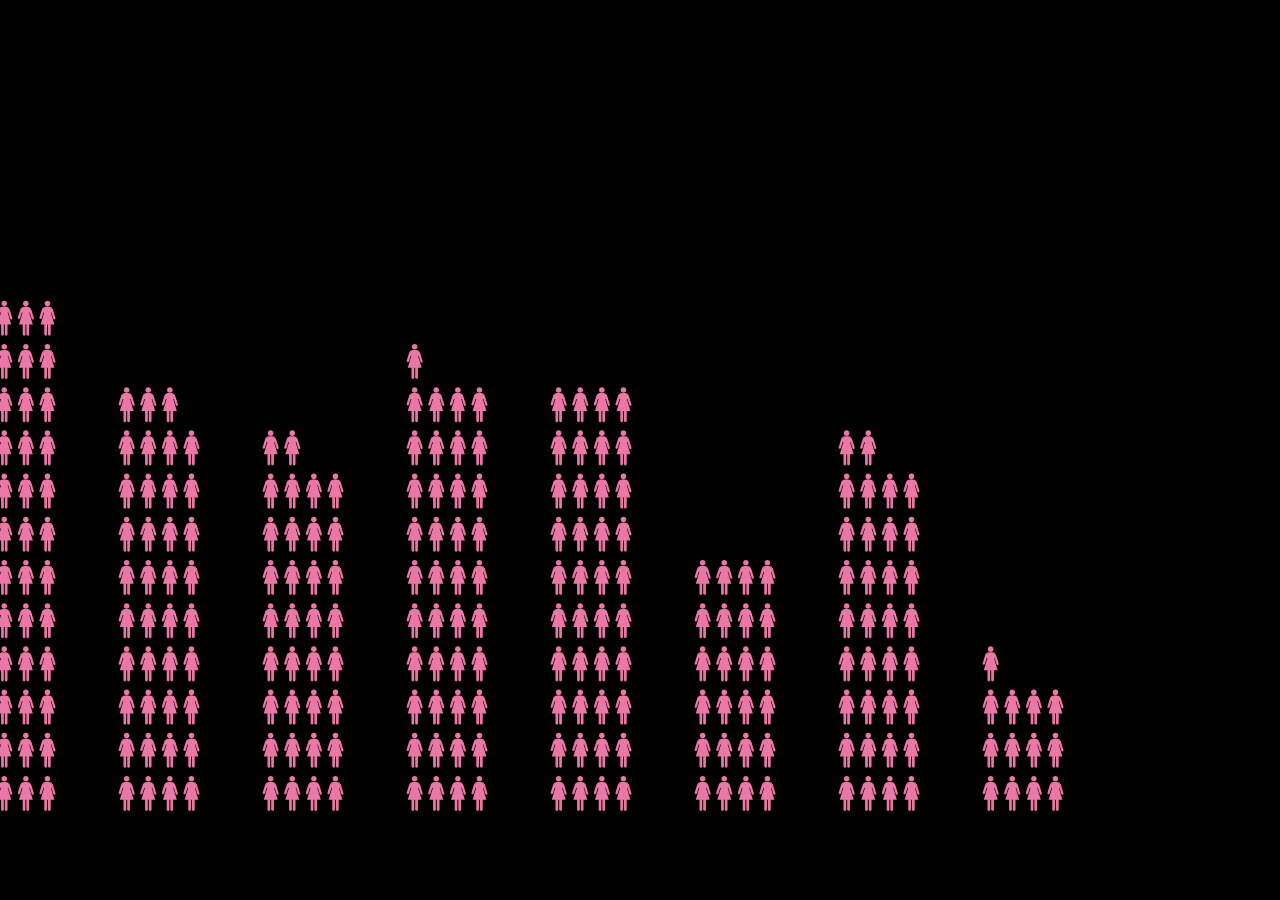
==== index.html @ 23039f2d "Initial" ====
<!DOCTYPE html>
<html>
<head>
  <meta charset="utf-8">
  <title>Femicidio en Chile</title>
  <link rel="stylesheet" type="text/css" href="style.css">
  <script src="js/snap.svg.js"></script>
  <script src="js/jquery-3.2.1.js"></script>
  <script src="js/papaparse.js"></script>
</head>

<body>
  <svg id="svg"></svg>
  <textarea id="database"></textarea>
  <script type="text/javascript" src="js/main.js"></script>
</body>
</html>
---- style.css ----
html, body { 
  margin:0; 
  padding:0; 
  overflow:hidden 
}

svg { 
  position:fixed; 
  top:0; 
  left:0; 
  height:100%; 
  width:100%; 
  background-color: black; 
}
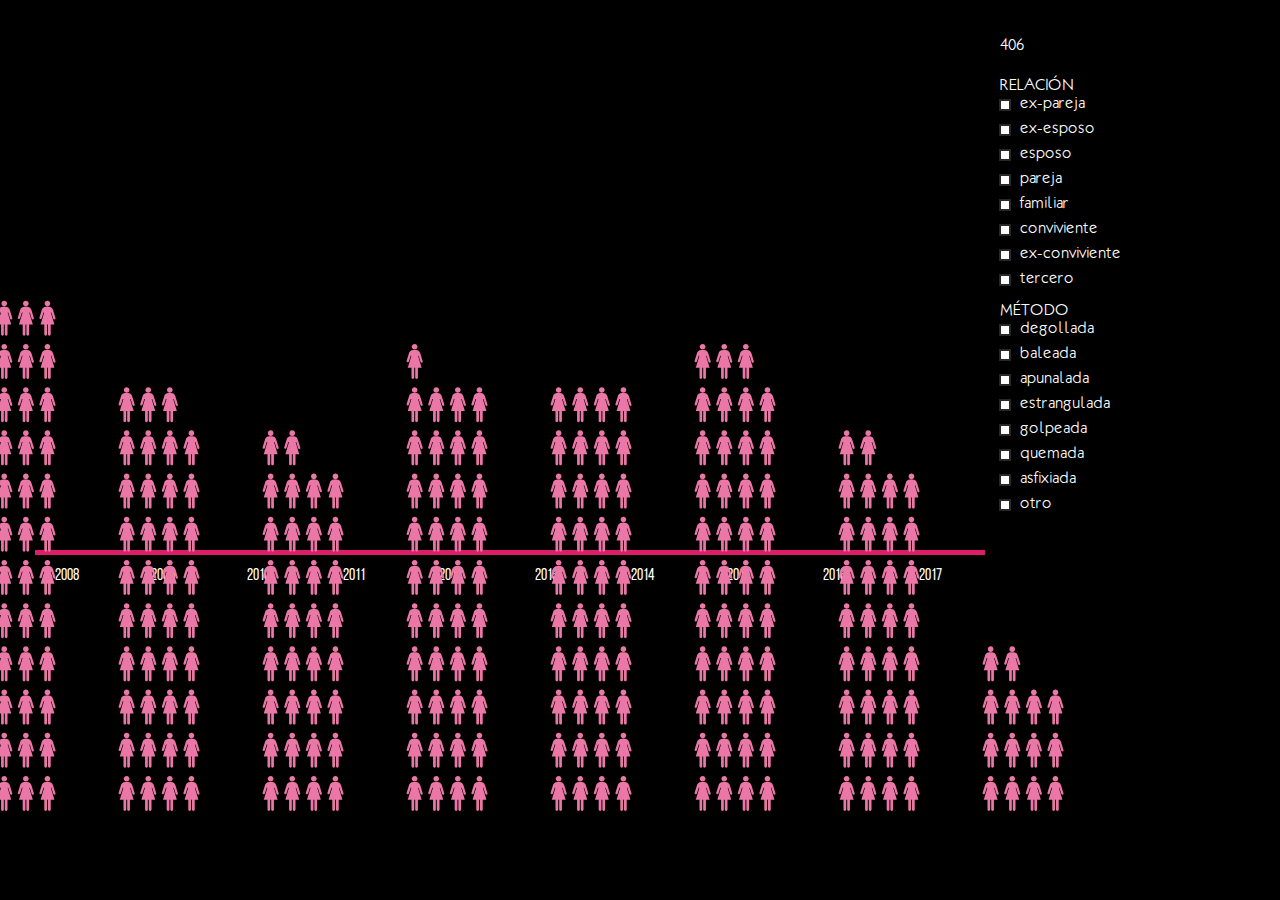
==== commit 97cce6df: "Pretty fonts :D" ====
--- a/index.html
+++ b/index.html
@@ -5,8 +5,15 @@
   <title>Femicidio en Chile</title>
   <link rel="stylesheet" type="text/css" href="style.css">
   <script src="js/snap.svg.js"></script>
+  <script src="js/snap.svg-plugins.js"></script>
   <script src="js/jquery-3.2.1.js"></script>
   <script src="js/papaparse.js"></script>
+
+  <style type="text/css">
+    @font-face {font-family: KL; src:url(fonts/KL.ttf);}
+    @font-face {font-family: bebas_regular; src:url(fonts/bebas_regular.otf);}
+    @font-face {font-family: bebas_book; src:url(fonts/bebas_book.otf);}
+  </style>
 </head>
 
 <body>
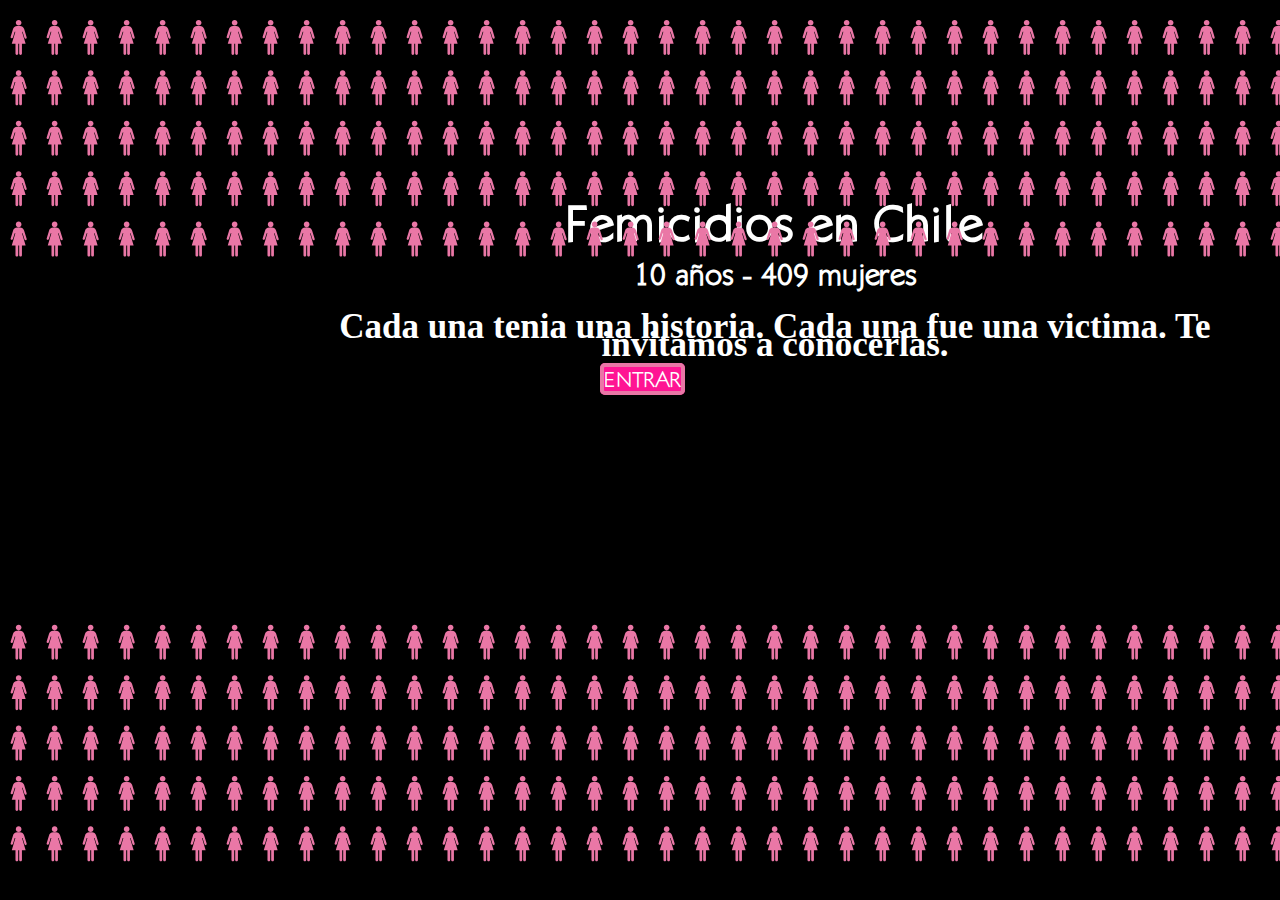
==== commit 7fbef8fb: "Added landing page" ====
--- a/index.html
+++ b/index.html
@@ -1,24 +1,34 @@
 <!DOCTYPE html>
 <html>
-<head>
-  <meta charset="utf-8">
-  <title>Femicidio en Chile</title>
-  <link rel="stylesheet" type="text/css" href="style.css">
-  <script src="js/snap.svg.js"></script>
-  <script src="js/snap.svg-plugins.js"></script>
-  <script src="js/jquery-3.2.1.js"></script>
-  <script src="js/papaparse.js"></script>
+	<head>
+		<link rel="shortcut icon" type="image/x-icon" href="img/ficon.ico">
+		<title>Femicidios en Chile</title>
+		<link rel="stylesheet" type="text/css" href="estilo.css">
 
-  <style type="text/css">
-    @font-face {font-family: KL; src:url(fonts/KL.ttf);}
-    @font-face {font-family: bebas_regular; src:url(fonts/bebas_regular.otf);}
-    @font-face {font-family: bebas_book; src:url(fonts/bebas_book.otf);}
-  </style>
-</head>
+		<meta charset="utf-8">
+		<script src="js/snap.svg.js"></script>
+		<script src="js/snap.svg-plugins.js"></script>
+  		<script src="js/jquery-3.2.1.js"></script>
+  		<script src="js/papaparse.js"></script>
 
-<body>
-  <svg id="svg"></svg>
-  <textarea id="database"></textarea>
-  <script type="text/javascript" src="js/main.js"></script>
-</body>
+  		<style type="text/css">
+    		@font-face {font-family: bebas_regular; src:url(fonts/bebas_regular.otf);}
+    		@font-face {font-family: bebas_book; src:url(fonts/bebas_book.otf);}
+  		</style>
+	</head>
+	<body>
+		<div class="texto" >
+			<h1> Femicidios en Chile </h1>
+			<h2> 10 a&ntilde;os - 409 mujeres </h2>
+			<h3> Cada una tenia una historia. Cada una fue una victima. Te invitamos a conocerlas. </h3>
+		</div>
+		
+		<svg id="svg"></svg>
+ 	   	<textarea id="database"></textarea>
+ 	    <script type="text/javascript" src="js/portada.js"></script>
+		
+		<div class="boton" >
+			<a href="main.html"> ENTRAR </a>
+		</div>
+	</body>
 </html>--- a/estilo.css
+++ b/estilo.css
@@ -0,0 +1,113 @@
+body {
+	background: black;
+	
+	
+}
+
+textarea {
+
+	display: none;
+}
+
+html, body { 
+  margin:0; 
+  padding:0; 
+  overflow:hidden ;
+}
+
+svg { 
+  position:fixed; 
+  top:0; 
+  left:0; 
+  height:100%; 
+  width:100%; 
+  
+}
+@font-face {
+	font-family: YL;
+	src:url(fonts/YL.ttf);
+
+
+}
+
+@font-face {
+	font-family: KL;
+	src:url(fonts/KL.ttf);
+
+}
+
+
+
+.texto {
+	
+	
+	top:180px;
+	bottom: ;
+	right: ;
+	left: 270px;
+	text-align: center;
+	position: absolute;
+	line-height: 18px;
+}
+
+.boton {
+	
+	
+	top:370px;
+	bottom: ;
+	right: ;
+	left: 600px;
+	text-align: center;
+	position: absolute;
+	line-height: 18px;
+}
+
+
+
+
+
+h1{
+	color: white;
+	font-size: 50px;
+	width: 100%;
+	font-family: "KL";
+	text-align: center;
+	font-weight: : bold;
+	
+	
+
+}
+
+h2{
+	color: white;
+	font-size: 30px;
+	width: 100%;
+	font-family: "KL";
+	text-align: center;
+	
+}
+
+h3{
+	color: white;
+	font-size: 35px;
+	width: 100%;
+	font-family: "YL" ;
+	text-align: center;
+	
+
+}
+
+
+
+a{
+	background: #FF1493;
+	text-decoration: none;
+
+	text-align: center;
+	color: white;
+	font-size: 22px;
+	font-family: "KL";
+	border: 4px solid #e977a6;
+	border-radius: 5px;
+}
+
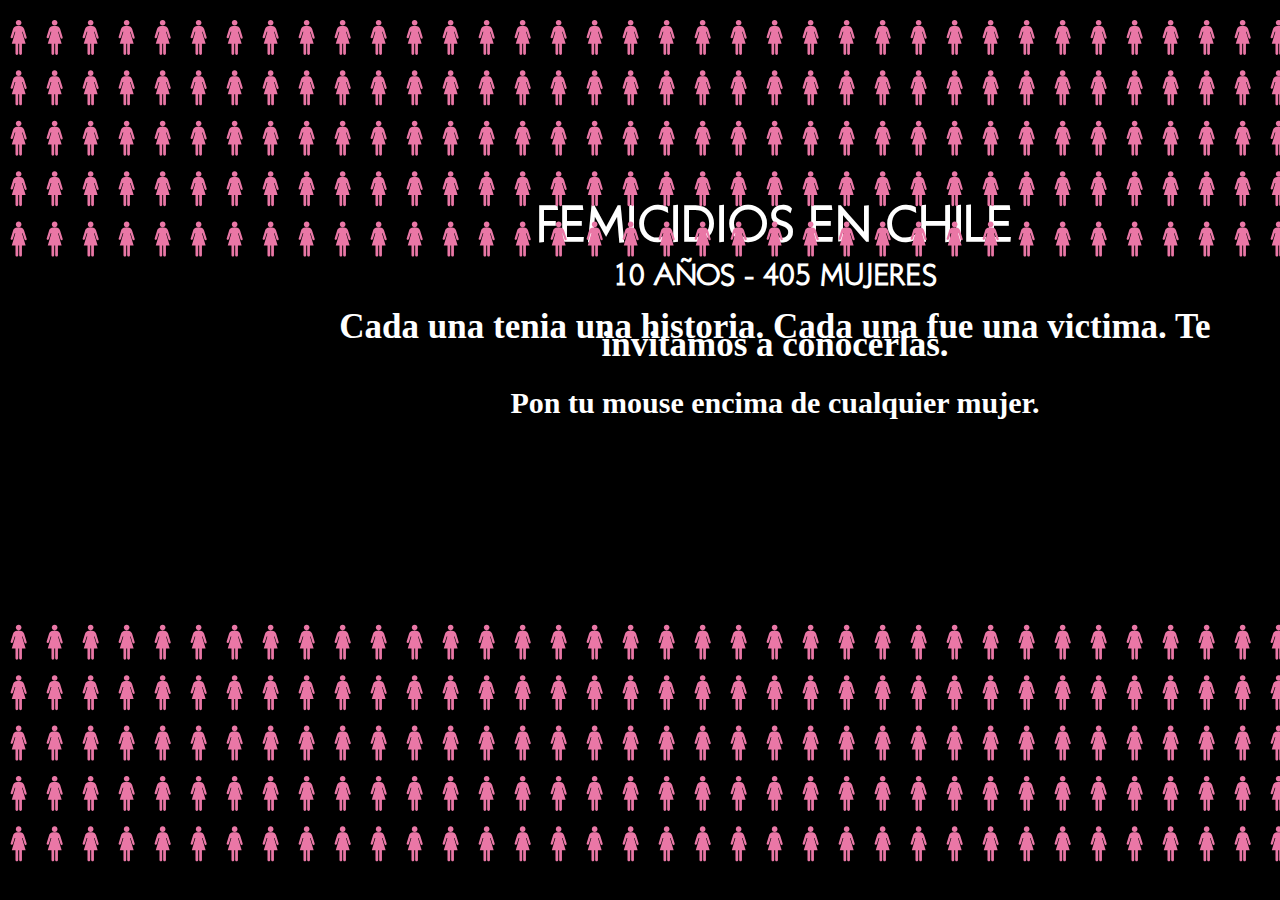
==== commit d0bf7311: "Filter and landing page styling" ====
--- a/index.html
+++ b/index.html
@@ -17,17 +17,18 @@
   		</style>
 	</head>
 	<body>
-		<div class="texto" >
-			<h1> Femicidios en Chile </h1>
-			<h2> 10 a&ntilde;os - 409 mujeres </h2>
+		<div id="txt" class="texto" >
+			<h1> FEMICIDIOS EN CHILE </h1>
+			<h2> 10 A&Ntilde;OS - 405 MUJERES </h2>
 			<h3> Cada una tenia una historia. Cada una fue una victima. Te invitamos a conocerlas. </h3>
+			<h4> Pon tu mouse encima de cualquier mujer. </h4>
 		</div>
 		
 		<svg id="svg"></svg>
  	   	<textarea id="database"></textarea>
  	    <script type="text/javascript" src="js/portada.js"></script>
 		
-		<div class="boton" >
+		<div id="entrar" class="hidden">
 			<a href="main.html"> ENTRAR </a>
 		</div>
 	</body>
--- a/estilo.css
+++ b/estilo.css
@@ -35,7 +35,7 @@
 	src:url(fonts/KL.ttf);
 
 }
-
+.remove{}
 
 
 .texto {
@@ -52,7 +52,6 @@
 
 .boton {
 	
-	
 	top:370px;
 	bottom: ;
 	right: ;
@@ -62,7 +61,9 @@
 	line-height: 18px;
 }
 
-
+.hidden {
+	display: none;
+}
 
 
 
@@ -96,6 +97,15 @@
 	
 
 }
+h4{
+	color: white;
+	font-size: 30px;
+	width: 100%;
+	font-family: "YL" ;
+	text-align: center;
+	
+
+}
 
 
 
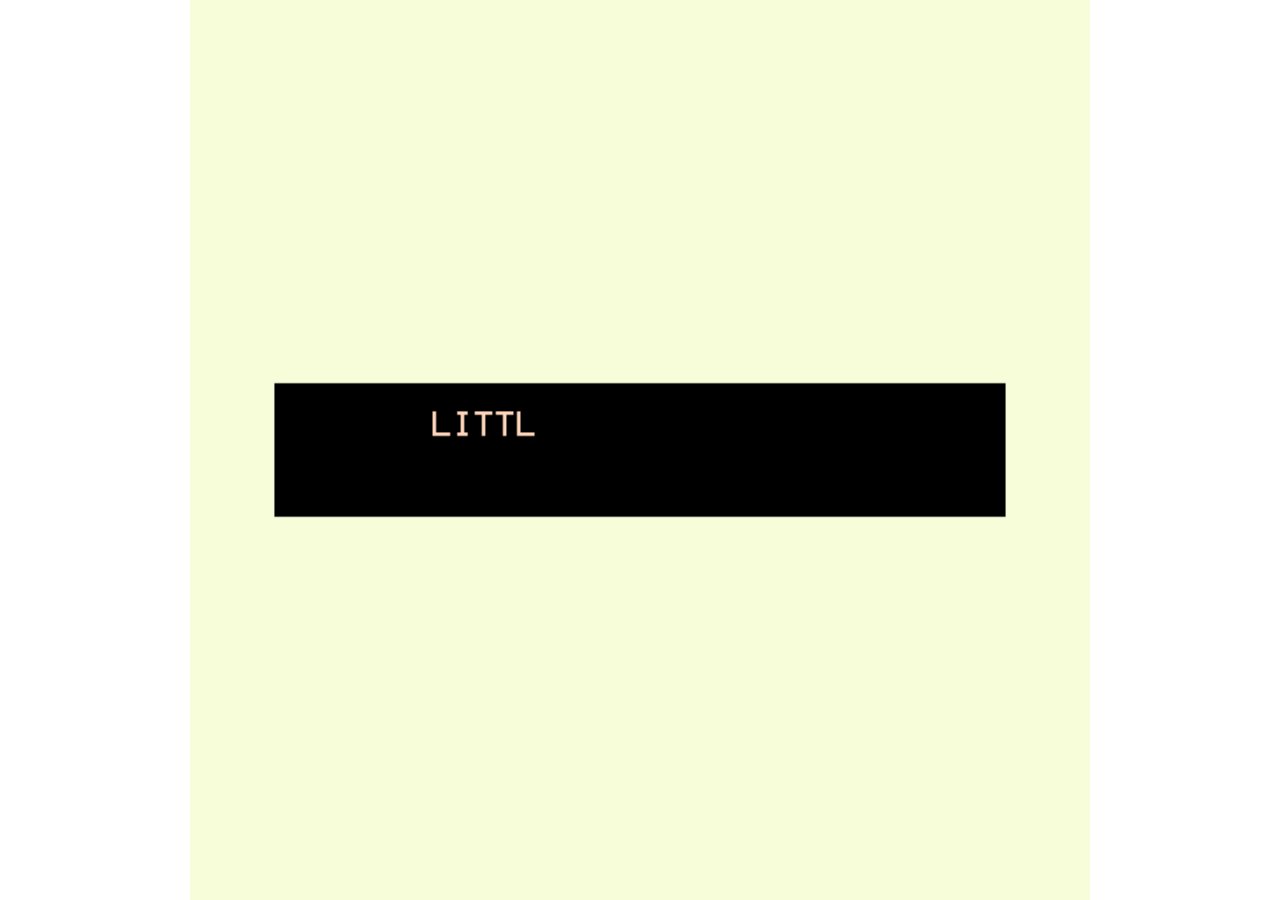
==== commit f452fef7: ":sparkles: Add new files" ====
--- a/index.html
+++ b/index.html
@@ -1,35 +1,17163 @@
-<!DOCTYPE html>
-<html>
-	<head>
-		<link rel="shortcut icon" type="image/x-icon" href="img/ficon.ico">
-		<title>Femicidios en Chile</title>
-		<link rel="stylesheet" type="text/css" href="estilo.css">
-
-		<meta charset="utf-8">
-		<script src="js/snap.svg.js"></script>
-		<script src="js/snap.svg-plugins.js"></script>
-  		<script src="js/jquery-3.2.1.js"></script>
-  		<script src="js/papaparse.js"></script>
-
-  		<style type="text/css">
-    		@font-face {font-family: bebas_regular; src:url(fonts/bebas_regular.otf);}
-    		@font-face {font-family: bebas_book; src:url(fonts/bebas_book.otf);}
-  		</style>
-	</head>
-	<body>
-		<div id="txt" class="texto" >
-			<h1> FEMICIDIOS EN CHILE </h1>
-			<h2> 10 A&Ntilde;OS - 405 MUJERES </h2>
-			<h3> Cada una tenia una historia. Cada una fue una victima. Te invitamos a conocerlas. </h3>
-			<h4> Pon tu mouse encima de cualquier mujer. </h4>
-		</div>
+<html><!-- HEADER --><head>
+
+<meta charset="UTF-8">
+
+<title>Little Pond - A Teacup Prequel</title>
+
+<script type="text/bitsyGameData" id="exportedGameData">
+"""
+      {clr2}LITTLE POND{clr2}
+ {printTile "18"} a teacup prequel {printTile "11"}
+"""
+
+# BITSY VERSION 7.2
+
+! ROOM_FORMAT 1
+! DRAW_FORMAT 1
+
+PAL 0
+NAME blueprint
+246,253,216
+255,214,188
+149,238,182
+92,168,142
+255,189,158
+255,214,188
+255,239,202
+
+ROOM 0
+0,t,p,p,p,p,p,p,p,p,p,p,p,p,u,0
+0,q,1e,1f,1g,1h,1i,1j,1k,1l,1m,1n,1o,1p,r,0
+0,q,1q,1r,1s,1t,1u,1v,1w,1x,1y,1z,20,21,r,0
+0,q,22,23,24,25,26,27,28,29,2a,2b,2c,2d,r,0
+0,2e,2f,2g,2h,2i,2j,2k,2l,2m,2n,2o,2p,2q,2r,0
+0,2s,2t,2u,0,0,0,0,2v,0,0,0,0,2w,2x,0
+0,2y,2z,30,0,0,0,0,31,32,0,0,0,33,34,0
+0,q,0,0,0,0,0,35,36,37,0,0,0,0,r,0
+0,q,0,0,0,0,0,38,39,0,0,0,0,0,r,0
+0,q,0,0,0,0,3a,3b,3c,3d,3e,0,0,0,r,0
+0,q,0,0,0,0,3f,3g,3g,3h,3i,0,0,0,r,0
+0,q,0,0,0,0,3j,3g,3g,3k,3l,0,0,0,r,0
+0,v,s,s,s,s,3m,3n,3p,3o,s,s,s,s,w,0
+f,f,f,f,f,f,f,f,f,f,f,f,f,f,f,f
+f,18,0,x,h,i,j,k,l,m,n,o,x,0,11,f
+f,f,f,f,f,f,f,f,f,f,f,f,f,f,f,f
+NAME escena0(menu)
+EXT 2,14 9 4,4 FX fade_w
+PAL 0
+
+ROOM 4
+f,f,f,f,f,f,f,f,f,f,f,f,f,f,f,f
+f,t,p,p,p,p,p,p,p,p,p,p,p,p,u,f
+f,q,0,0,0,0,14,14,14,14,0,0,0,0,r,f
+f,q,0,0,0,0,10,19,15,10,0,0,0,0,r,f
+f,q,0,0,0,0,13,1a,12,13,0,0,0,0,r,f
+f,q,0,0,0,0,0,0,0,0,0,0,0,0,r,f
+f,q,0,0,1b,1c,0,0,0,0,1b,1c,0,0,r,f
+f,q,0,0,z,z,0,0,0,0,z,z,0,0,r,f
+f,q,0,0,1c,1b,0,0,0,0,1c,1b,0,0,r,f
+f,q,0,0,z,z,0,0,0,0,z,z,0,0,r,f
+f,q,0,0,1b,1c,0,0,0,0,1d,1c,0,0,r,f
+f,q,0,0,z,z,0,0,0,0,z,z,0,0,r,f
+f,v,s,s,s,s,s,s,s,s,s,s,s,s,w,f
+f,f,f,f,f,f,f,f,f,f,f,f,f,f,f,f
+f,18,0,x,h,i,j,k,l,m,n,o,x,0,11,f
+f,f,f,f,f,f,f,f,f,f,f,f,f,f,f,f
+NAME escena2_B
+EXT 2,14 7 1,14 FX fade_b DLG 6
+PAL 0
+
+ROOM 6
+f,f,f,f,f,f,f,f,f,f,f,f,f,f,f,f
+f,t,p,p,p,p,p,p,p,p,p,p,p,p,u,f
+f,q,0,0,0,0,14,14,14,14,0,0,0,0,r,f
+f,q,0,0,0,0,10,16,15,10,0,0,0,0,r,f
+f,q,0,0,0,0,13,17,12,13,0,0,0,0,r,f
+f,q,0,0,0,0,0,0,0,0,0,0,0,0,r,f
+f,q,0,0,y,y,0,0,0,0,y,y,0,0,r,f
+f,q,0,0,z,z,0,0,0,0,z,z,0,0,r,f
+f,q,0,0,y,y,0,0,0,0,y,y,0,0,r,f
+f,q,0,0,z,z,0,0,0,0,z,z,0,0,r,f
+f,q,0,0,y,y,0,0,0,0,1d,y,0,0,r,f
+f,q,0,0,z,z,0,0,0,0,z,z,0,0,r,f
+f,v,s,s,s,s,s,s,s,s,s,s,s,s,w,f
+f,f,f,f,f,f,f,f,f,f,f,f,f,f,f,f
+f,18,0,x,h,i,j,k,l,m,n,o,x,0,11,f
+f,f,f,f,f,f,f,f,f,f,f,f,f,f,f,f
+NAME escena2_A
+ITM 2 2,14
+ITM 6 3,14
+ITM 7 4,14
+EXT 4,14 4 1,14
+PAL 0
+
+ROOM 7
+f,f,f,f,f,f,f,f,f,f,f,f,f,f,f,f
+f,0,0,0,0,0,0,0,0,0,0,0,0,0,0,f
+f,0,0,0,0,0,0,0,0,0,0,0,0,0,0,f
+f,0,0,0,0,0,0,0,0,0,0,0,0,0,0,f
+f,0,0,0,0,0,0,0,0,0,0,0,0,0,0,f
+f,0,0,0,0,0,4z,0,0,0,0,0,0,0,0,f
+f,0,0,0,0,0,50,51,0,0,0,0,0,0,0,f
+f,0,0,52,53,54,55,56,0,0,0,0,0,0,0,f
+f,0,0,57,58,59,5a,5b,5c,0,0,0,0,0,0,f
+f,0,0,5f,5g,5h,5i,5j,5k,5l,0,0,0,0,0,f
+f,0,0,0,5m,5n,5o,5p,5q,5r,5s,5t,5u,0,0,f
+f,0,0,0,0,5v,5w,5x,5y,5z,60,0,0,0,0,f
+f,0,0,0,0,0,0,0,0,0,0,0,0,0,0,f
+f,f,f,f,f,f,f,f,f,f,f,f,f,f,f,f
+f,18,0,x,h,i,j,k,l,m,n,o,x,0,11,f
+f,f,f,f,f,f,f,f,f,f,f,f,f,f,f,f
+NAME escena3_A
+ITM 8 2,14
+ITM 9 3,14
+EXT 3,14 8 1,14 DLG 9
+PAL 0
+
+ROOM 8
+f,f,f,f,f,f,f,f,f,f,f,f,f,f,f,f
+f,0,0,0,0,0,0,0,0,0,0,0,0,0,0,f
+f,0,0,0,0,0,0,0,0,0,0,0,0,0,0,f
+f,0,0,0,0,0,0,0,0,0,0,0,0,0,0,f
+f,0,0,0,0,0,0,0,0,0,0,0,0,0,0,f
+f,0,0,0,0,0,0,0,0,0,0,0,0,0,0,f
+f,0,0,0,0,61,62,63,64,65,66,0,0,0,0,f
+f,0,0,0,0,67,68,69,69,6a,6b,0,0,0,0,f
+f,0,0,0,0,6c,6d,6e,6f,6d,6g,0,0,0,0,f
+f,0,0,0,0,6h,69,69,69,69,6i,0,0,0,0,f
+f,0,0,0,0,6j,6k,6l,6m,6n,6o,0,0,0,0,f
+f,0,0,0,0,6p,6q,6r,6s,6t,6u,0,0,0,0,f
+f,0,0,0,0,6v,6w,6x,6y,6w,6z,0,0,0,0,f
+f,f,f,f,f,f,f,f,f,f,f,f,f,f,f,f
+f,18,0,x,h,i,j,k,l,m,n,o,x,0,11,f
+f,f,f,f,f,f,f,f,f,f,f,f,f,f,f,f
+NAME escena3_B
+ITM a 2,14
+EXT 2,14 c 1,14 DLG e
+PAL 0
+
+ROOM 9
+f,f,f,f,f,f,f,f,f,f,f,f,f,f,f,f
+f,t,p,p,p,p,p,p,p,p,p,p,p,p,u,f
+f,q,0,4f,4d,4d,0,0,4d,0,4h,4j,4n,4l,r,f
+f,q,s,4g,s,s,4e,s,s,s,4i,4k,4o,4m,r,f
+f,q,0,0,0,0,0,0,0,0,0,0,0,0,r,f
+f,q,0,0,0,0,0,0,0,0,0,0,0,0,r,f
+f,q,0,0,0,0,0,0,0,0,0,0,4t,0,r,f
+f,q,0,0,0,0,0,0,0,0,0,4p,4q,0,r,f
+f,q,0,0,0,0,0,0,0,0,4t,4r,4s,0,r,f
+f,q,0,0,0,0,0,0,0,0,0,0,0,0,r,f
+f,q,0,0,0,0,0,0,0,0,0,0,0,0,r,f
+f,q,0,0,0,0,0,3g,3r,0,0,0,0,4e,r,f
+f,v,s,s,s,s,s,s,s,s,s,s,s,s,w,f
+f,f,f,f,f,f,f,f,f,f,f,f,f,f,f,f
+f,f,f,f,f,f,f,f,f,f,f,f,f,f,f,f
+f,f,f,f,f,f,f,f,f,f,f,f,f,f,f,f
+NAME escena1_A(casa)
+EXT 8,11 a 8,1 FX fade_b DLG 6
+PAL 0
+
+ROOM a
+f,f,f,f,f,f,f,f,f,f,f,f,f,f,f,f
+f,3x,3x,3x,3x,3x,3x,0,0,3x,3x,3x,3x,3x,3x,f
+f,0,0,3v,0,3u,0,0,0,0,0,3w,0,3u,0,f
+f,0,0,0,0,0,3u,0,0,0,0,0,0,0,0,f
+f,0,0,3w,0,0,0,0,0,0,0,0,3v,0,0,f
+f,0,3u,0,3w,0,0,0,0,0,0,0,0,3v,0,f
+f,0,0,0,0,0,0,0,0,0,0,3u,3u,0,0,f
+f,0,3v,0,0,0,0,0,0,0,0,0,0,3u,0,f
+f,0,0,3u,0,0,0,0,0,0,0,0,3w,0,0,f
+f,0,3w,0,0,3u,0,0,0,0,0,0,0,0,0,f
+f,0,0,0,0,0,0,0,0,0,0,0,3u,0,0,f
+f,0,0,0,0,0,0,0,0,0,0,0,0,0,0,f
+f,3t,3t,3t,3t,3t,3t,0,3s,3t,3t,3t,3t,3t,3t,f
+f,f,f,f,f,f,f,f,f,f,f,f,f,f,f,f
+f,f,f,f,f,f,f,f,f,f,f,f,f,f,f,f
+f,f,f,f,f,f,f,f,f,f,f,f,f,f,f,f
+NAME escena1_B(jardin)
+EXT 8,12 b 1,14 DLG d
+PAL 0
+
+ROOM b
+0,0,0,0,0,0,0,0,0,0,0,0,0,0,0,0
+0,0,0,0,0,0,0,0,0,0,0,0,0,0,0,0
+0,0,0,0,0,0,0,0,0,0,0,0,0,0,0,0
+0,0,0,0,0,0,0,0,0,0,0,0,0,0,0,0
+0,0,0,0,0,0,0,0,0,0,0,0,0,0,0,0
+0,0,0,0,0,0,0,0,0,0,0,0,0,0,0,0
+0,0,0,0,0,0,40,0,3y,3z,0,0,0,0,0,0
+0,0,0,0,0,0,0,0,0,0,0,0,0,0,0,0
+0,0,0,0,0,0,0,0,0,0,0,0,0,0,0,0
+0,0,0,0,0,0,0,0,0,0,0,0,0,0,0,0
+0,0,0,0,0,0,0,0,0,0,0,0,0,0,0,0
+0,0,0,0,0,0,0,0,0,0,0,0,0,0,0,0
+0,0,0,0,0,0,0,0,0,0,0,0,0,0,0,0
+0,41,0,0,0,0,0,0,0,0,0,0,0,0,0,0
+41,0,0,0,0,0,0,0,0,0,0,0,0,0,0,0
+0,41,0,0,0,0,0,0,0,0,0,0,0,0,0,0
+NAME escena1_C(nada)
+EXT 2,14 6 1,14 FX fade_b
+PAL 0
+
+ROOM c
+f,f,f,f,f,f,f,f,f,f,f,f,f,f,f,f
+f,0,0,0,0,0,0,0,0,0,0,0,0,0,0,f
+f,0,0,0,0,0,0,0,0,0,0,0,0,0,0,f
+f,0,0,0,0,0,0,0,0,0,0,0,0,0,0,f
+f,0,0,0,0,0,0,0,0,0,0,0,0,0,0,f
+f,0,0,0,0,0,0,0,0,0,0,0,0,0,0,f
+f,0,0,0,0,61,71,63,64,72,66,0,0,0,0,f
+f,0,0,0,0,70,73,74,75,76,6b,0,0,0,0,f
+f,77,78,79,7a,7b,7c,7d,7e,7f,7g,7a,7h,7i,7j,f
+f,7k,7l,7m,7n,7o,69,69,69,69,7p,7q,7r,7s,7t,f
+f,0,0,0,0,6j,6k,6l,6m,6n,6o,0,0,0,0,f
+f,0,0,0,0,6p,6q,6r,6s,6t,6u,0,0,0,0,f
+f,0,0,0,0,6v,6w,6x,6y,6w,6z,0,0,0,0,f
+f,f,f,f,f,f,f,f,f,f,f,f,f,f,f,f
+f,18,0,x,h,i,j,k,l,m,n,o,x,0,11,f
+f,f,f,f,f,f,f,f,f,f,f,f,f,f,f,f
+NAME escena3_C
+EXT 2,14 d 1,14 DLG 14
+PAL 0
+
+ROOM d
+f,f,f,f,f,f,f,f,f,f,f,f,f,f,f,f
+f,0,0,0,0,0,0,0,0,0,0,0,0,0,0,f
+f,0,0,0,0,0,0,0,0,0,0,0,0,0,0,f
+f,0,0,0,0,0,0,0,0,0,0,0,0,0,0,f
+f,0,0,0,0,0,0,0,0,0,0,0,0,0,0,f
+f,0,0,0,0,0,0,0,0,0,0,0,0,0,0,f
+f,0,7u,7v,7w,0,7x,63,64,7y,0,0,7z,80,0,f
+f,81,82,83,84,85,86,87,88,89,8a,8b,8c,8d,8e,f
+f,8f,8g,8h,8i,8j,8k,8l,8m,8n,8o,8p,8q,8r,8s,f
+f,8t,8u,0,0,6h,69,69,69,69,6i,0,8v,8w,8x,f
+f,0,0,0,0,6j,6k,6l,6m,6n,6o,0,0,0,0,f
+f,0,0,0,0,6p,6q,6r,6s,6t,6u,0,0,0,0,f
+f,0,0,0,0,6v,6w,6x,6y,6w,6z,0,0,0,0,f
+f,f,f,f,f,f,f,f,f,f,f,f,f,f,f,f
+f,18,0,x,h,i,j,k,l,m,n,o,x,0,11,f
+f,f,f,f,f,f,f,f,f,f,f,f,f,f,f,f
+NAME escena3_D
+ITM c 2,14
+EXT 3,14 e 1,14 FX fade_b
+PAL 0
+
+ROOM e
+f,f,f,f,f,f,f,f,f,f,f,f,f,f,f,f
+f,t,p,p,p,p,p,p,p,p,p,p,p,p,u,f
+f,q,0,0,0,0,14,14,14,14,0,0,0,0,r,f
+f,q,0,0,0,0,10,10,15,10,0,0,0,0,r,f
+f,q,0,0,0,0,13,13,13,13,0,0,0,0,r,f
+f,q,0,0,0,0,0,43,45,4b,0,0,0,0,r,f
+f,q,0,0,1d,1d,0,44,0,0,1d,1d,0,0,r,f
+f,q,0,0,z,z,0,0,0,42,z,z,0,0,r,f
+f,q,0,0,1d,1d,0,0,0,0,1d,1d,0,0,r,f
+f,q,0,0,z,z,0,0,0,0,z,z,0,0,r,f
+f,q,0,0,1d,1d,0,0,0,0,1d,1d,0,0,r,f
+f,q,0,0,z,z,0,0,0,0,z,z,0,0,r,f
+f,v,s,s,s,s,s,s,s,s,s,s,s,s,w,f
+f,f,f,f,f,f,f,f,f,f,f,f,f,f,f,f
+f,18,0,x,h,i,j,k,l,m,n,o,x,0,11,f
+f,f,f,f,f,f,f,f,f,f,f,f,f,f,f,f
+NAME escena4_A
+ITM d 2,14
+ITM e 3,14
+EXT 3,14 f 1,14
+PAL 0
+
+ROOM f
+f,f,f,f,f,f,f,f,f,f,f,f,f,f,f,f
+f,t,p,p,p,p,p,p,p,p,p,p,p,p,u,f
+f,q,0,0,0,0,14,14,14,14,0,0,0,0,r,f
+f,q,0,0,0,0,10,10,15,10,0,0,0,0,r,f
+f,q,0,0,0,0,13,13,13,13,0,0,0,0,r,f
+f,q,0,0,0,0,0,43,45,46,0,0,0,0,r,f
+f,q,0,0,1d,1d,0,44,0,0,1d,1d,0,0,r,f
+f,q,0,0,z,z,0,0,0,47,z,z,0,0,r,f
+f,q,0,0,1d,1d,0,0,0,0,1d,1d,0,0,r,f
+f,q,0,0,z,z,0,0,0,0,z,z,0,0,r,f
+f,q,0,0,1d,1d,0,0,0,0,1d,1d,0,0,r,f
+f,q,0,0,z,z,0,0,0,0,z,z,0,0,r,f
+f,v,s,s,s,s,s,s,s,s,s,s,s,s,w,f
+f,f,f,f,f,f,f,f,f,f,f,f,f,f,f,f
+f,18,0,x,h,i,j,k,l,m,n,o,x,0,11,f
+f,f,f,f,f,f,f,f,f,f,f,f,f,f,f,f
+NAME escena4_B
+ITM f 2,14
+EXT 2,14 g 1,14
+PAL 0
+
+ROOM g
+f,f,f,f,f,f,f,f,f,f,f,f,f,f,f,f
+f,t,p,p,p,p,p,p,p,p,p,p,p,p,u,f
+f,q,0,0,0,0,14,14,14,14,0,0,0,0,r,f
+f,q,0,0,0,0,10,10,15,10,0,0,0,0,r,f
+f,q,0,0,0,0,13,13,13,13,0,0,0,0,r,f
+f,q,0,0,0,0,0,43,4a,46,0,0,0,0,r,f
+f,q,0,0,1d,1d,0,44,0,0,1d,1d,0,0,r,f
+f,q,0,0,z,z,0,0,0,42,z,z,0,0,r,f
+f,q,0,0,1d,1d,0,0,0,0,1d,1d,0,0,r,f
+f,q,0,0,z,z,0,0,0,0,z,z,0,0,r,f
+f,q,0,0,1d,1d,0,0,0,0,1d,1d,0,0,r,f
+f,q,0,0,z,z,0,0,0,0,z,z,0,0,r,f
+f,v,s,s,s,s,s,s,s,s,s,s,s,s,w,f
+f,f,f,f,f,f,f,f,f,f,f,f,f,f,f,f
+f,18,0,x,h,i,j,k,l,m,n,o,x,0,11,f
+f,f,f,f,f,f,f,f,f,f,f,f,f,f,f,f
+NAME escena4_C
+ITM g 2,14
+EXT 2,14 h 1,14
+PAL 0
+
+ROOM h
+f,f,f,f,f,f,f,f,f,f,f,f,f,f,f,f
+f,t,p,p,p,p,p,p,p,p,p,p,p,p,u,f
+f,q,0,0,0,0,14,14,14,14,0,0,0,0,r,f
+f,q,0,0,0,0,10,10,15,10,0,0,0,0,r,f
+f,q,0,0,0,0,13,13,13,13,0,0,0,0,r,f
+f,q,0,0,0,0,0,48,45,46,0,0,0,0,r,f
+f,q,0,0,1d,1d,0,49,0,0,1d,1d,0,0,r,f
+f,q,0,0,z,z,0,0,0,42,z,z,0,0,r,f
+f,q,0,0,1d,1d,0,0,0,0,1d,1d,0,0,r,f
+f,q,0,0,z,z,0,0,0,0,z,z,0,0,r,f
+f,q,0,0,1d,1d,0,0,0,0,1d,1d,0,0,r,f
+f,q,0,0,z,z,0,0,0,0,z,z,0,0,r,f
+f,v,s,s,s,s,s,s,s,s,s,s,s,s,w,f
+f,f,f,f,f,f,f,f,f,f,f,f,f,f,f,f
+f,18,0,x,h,i,j,k,l,m,n,o,x,0,11,f
+f,f,f,f,f,f,f,f,f,f,f,f,f,f,f,f
+NAME escena4_D
+EXT 2,14 i 8,12 FX fade_b
+PAL 0
+
+ROOM i
+f,f,f,f,f,f,f,f,f,f,f,f,f,f,f,f
+f,3x,3x,3x,3x,3x,3x,0,4c,3x,3x,3x,3x,3x,3x,f
+f,0,0,3v,0,3u,0,0,0,0,0,3w,0,3u,0,f
+f,0,0,0,0,0,3u,0,0,0,0,0,0,0,0,f
+f,0,0,3w,0,0,0,0,0,0,0,0,3v,0,0,f
+f,0,3u,0,3w,0,0,0,0,0,0,0,0,3v,0,f
+f,0,0,0,0,0,0,0,0,0,0,3u,3u,0,0,f
+f,0,3v,0,0,0,0,0,0,0,0,0,0,3u,0,f
+f,0,0,3u,0,0,0,0,0,0,0,0,3w,0,0,f
+f,0,3w,0,0,3u,0,0,0,0,0,0,0,0,0,f
+f,0,0,0,3v,0,0,0,0,0,0,0,3u,0,0,f
+f,0,0,0,0,0,0,0,0,0,0,0,0,0,0,f
+f,3t,3t,3t,3t,3t,3t,0,0,3t,3t,3t,3t,3t,3t,f
+f,f,f,f,f,f,f,f,f,f,f,f,f,f,f,f
+f,f,f,f,f,f,f,f,f,f,f,f,f,f,f,f
+f,f,f,f,f,f,f,f,f,f,f,f,f,f,f,f
+NAME escena5_A(jardin)
+EXT 8,1 j 8,11 FX fade_b
+PAL 0
+
+ROOM j
+f,f,f,f,f,f,f,f,f,f,f,f,f,f,f,f
+f,t,p,p,p,p,p,p,p,p,p,p,p,p,u,f
+f,q,0,4f,4d,4d,0,0,4d,0,4h,4j,4n,4l,r,f
+f,q,s,4g,s,s,4e,s,s,s,4i,4k,4o,4m,r,f
+f,q,0,0,0,0,0,0,0,4v,0,0,0,0,r,f
+f,q,0,0,0,0,0,0,0,4w,0,0,0,0,r,f
+f,q,0,0,0,0,0,0,0,0,0,0,4t,0,r,f
+f,q,0,0,0,0,0,0,0,0,0,4p,4q,0,r,f
+f,q,0,0,0,0,0,0,0,0,4t,4r,4s,0,r,f
+f,q,0,0,0,0,0,0,0,0,0,0,0,0,r,f
+f,q,0,0,0,0,0,0,0,0,0,0,0,0,r,f
+f,q,4y,0,0,0,0,3g,3r,0,0,0,0,4e,r,f
+f,v,s,s,s,s,s,s,s,s,s,s,s,s,w,f
+f,f,f,f,f,f,f,f,f,f,f,f,f,f,f,f
+f,f,f,f,f,f,f,f,f,f,f,f,f,f,f,f
+f,f,f,f,f,f,f,f,f,f,f,f,f,f,f,f
+NAME escena5_B
+EXT 9,5 k 1,14 FX fade_b
+PAL 0
+
+ROOM k
+f,f,f,f,f,f,f,f,f,f,f,f,f,f,f,f
+f,0,0,0,0,0,0,0,0,0,0,0,0,0,0,f
+f,0,0,0,0,0,0,0,0,0,0,0,0,0,0,f
+f,0,0,0,0,0,0,0,0,0,0,0,0,0,0,f
+f,0,0,0,0,0,0,0,0,0,0,0,0,0,0,f
+f,0,0,0,0,8y,8z,90,91,92,93,0,0,0,0,f
+f,0,0,0,0,94,95,96,97,98,99,0,0,0,0,f
+f,0,0,0,0,9a,9b,9c,9d,9e,9f,0,0,0,0,f
+f,0,0,0,0,9g,9h,9i,9j,9h,9k,0,0,0,0,f
+f,0,0,0,0,9l,9h,9h,9h,9h,9m,9n,0,0,0,f
+f,0,0,0,0,8y,9o,9p,9q,9r,9s,9t,0,0,0,f
+f,0,0,0,0,9u,9v,9w,9x,9y,9z,0,0,0,0,f
+f,0,0,0,a0,a5,a1,a2,a3,a4,a6,a7,0,0,0,f
+f,f,f,f,f,f,f,f,f,f,f,f,f,f,f,f
+f,18,0,x,h,i,j,k,l,m,n,o,x,0,11,f
+f,f,f,f,f,f,f,f,f,f,f,f,f,f,f,f
+NAME escena6_A
+ITM h 2,14
+EXT 3,14 l 1,14
+PAL 0
+
+ROOM l
+f,f,f,f,f,f,f,f,f,f,f,f,f,f,f,f
+f,0,0,0,0,0,0,0,0,0,0,0,0,0,0,f
+f,0,0,0,0,0,0,0,0,0,0,0,0,0,0,f
+f,0,0,0,0,0,0,0,0,0,0,0,0,0,0,f
+f,0,0,0,0,0,0,0,0,0,0,0,0,0,0,f
+f,0,0,0,0,8y,8z,90,91,92,93,0,0,0,0,f
+f,0,0,0,0,94,a8,96,97,a9,99,0,0,0,0,f
+f,0,0,0,0,9a,9b,aa,ab,9e,9f,0,0,0,0,f
+f,0,0,0,0,9g,9h,ac,ad,9h,9k,0,0,0,0,f
+f,0,0,0,0,9l,9h,9h,9h,9h,ah,ai,0,0,0,f
+f,0,0,0,0,8y,9o,9p,ae,af,ag,aj,0,0,0,f
+f,0,0,0,0,9u,9v,ak,al,am,an,0,0,0,0,f
+f,0,0,0,a0,a5,a1,ao,ap,aq,ar,as,0,0,0,f
+f,f,f,f,f,f,f,f,f,f,f,f,f,f,f,f
+f,18,0,x,h,i,j,k,l,m,n,o,x,0,11,f
+f,f,f,f,f,f,f,f,f,f,f,f,f,f,f,f
+NAME escena6_B
+ITM i 2,14
+ITM j 3,14
+EXT 4,14 m 1,14 FX fade_b
+PAL 0
+
+ROOM m
+f,f,f,f,f,f,f,f,f,f,f,f,f,f,f,f
+f,0,0,0,0,0,0,0,0,0,0,0,0,0,0,f
+f,0,0,0,0,0,0,0,0,0,0,0,0,0,0,f
+f,0,0,0,0,0,0,0,0,0,0,0,0,0,0,f
+f,0,0,0,0,0,0,0,0,0,0,0,0,0,0,f
+f,0,0,0,0,0,0,0,0,0,0,0,0,0,0,f
+f,0,0,0,0,0,0,0,0,0,0,0,0,0,0,f
+f,0,0,0,0,0,0,0,0,0,0,0,0,0,0,f
+f,at,au,av,aw,ax,ay,az,b0,b1,b2,b3,b4,b5,b6,f
+f,b7,b8,b8,b8,b8,b9,ba,bb,bc,bd,be,bf,bg,bh,f
+f,bi,b8,b8,b8,b8,bj,bk,bl,9h,bm,bn,bo,b8,bp,f
+f,bi,b8,b8,b8,b8,bq,br,bs,9h,bt,bu,bv,bw,bx,f
+f,by,bz,bz,bz,bz,c0,c1,c2,c3,c4,c5,bz,c6,0,f
+f,f,f,f,f,f,f,f,f,f,f,f,f,f,f,f
+f,18,0,x,h,i,j,k,l,m,n,o,x,0,11,f
+f,f,f,f,f,f,f,f,f,f,f,f,f,f,f,f
+NAME escena6_C
+EXT 2,14 n 8,1 FX fade_b
+PAL 0
+
+ROOM n
+f,f,f,f,f,f,f,f,f,f,f,f,f,f,f,f
+f,3x,3x,3x,3x,3x,3x,0,0,3x,3x,3x,3x,3x,3x,f
+f,0,0,3v,0,3u,0,0,0,0,0,3w,0,3u,0,f
+f,0,0,0,0,0,3u,0,0,0,0,0,0,0,0,f
+f,0,0,3w,0,0,0,0,0,0,0,0,3v,0,0,f
+f,0,3u,0,3w,0,0,0,0,0,0,0,0,0,0,f
+f,0,0,0,0,0,0,0,0,0,0,3u,3u,0,0,f
+f,0,3v,0,0,0,0,0,0,0,0,0,0,3u,0,f
+f,0,0,3u,0,0,0,0,0,0,0,0,3w,0,0,f
+f,0,3w,0,0,3u,0,0,0,0,0,0,0,0,0,f
+f,0,0,0,3v,0,0,0,0,0,0,0,3u,0,0,f
+f,0,0,0,0,0,0,0,0,0,0,0,0,0,0,f
+f,3t,3t,3t,3t,3t,3t,0,3s,3t,3t,3t,3t,3t,3t,f
+f,f,f,f,f,f,f,f,f,f,f,f,f,f,f,f
+f,f,f,f,f,f,f,f,f,f,f,f,f,f,f,f
+f,f,f,f,f,f,f,f,f,f,f,f,f,f,f,f
+NAME escena7
+EXT 8,12 o 1,14 FX fade_b DLG x
+PAL 0
+
+ROOM o
+f,f,f,f,f,f,f,f,f,f,f,f,f,f,f,f
+f,t,p,p,p,p,p,p,p,p,p,p,p,p,u,f
+f,q,0,0,0,0,14,14,14,14,0,0,0,0,r,f
+f,q,0,0,0,0,10,10,15,10,0,0,0,0,r,f
+f,q,0,0,0,0,13,13,13,13,0,48,0,0,r,f
+f,q,0,0,0,0,0,0,0,0,4a,49,0,47,r,f
+f,q,0,0,1d,1d,0,0,0,0,1d,1d,4b,0,r,f
+f,q,0,0,z,z,0,0,0,0,z,z,0,0,r,f
+f,q,0,0,1d,1d,0,0,0,0,1d,1d,0,0,r,f
+f,q,0,0,z,z,0,0,0,0,z,z,0,0,r,f
+f,q,0,0,1d,1d,0,0,0,0,1d,1d,0,0,r,f
+f,q,0,0,z,z,4x,0,0,0,z,z,0,0,r,f
+f,v,s,s,s,s,s,s,s,s,s,s,s,s,w,f
+f,f,f,f,f,f,f,f,f,f,f,f,f,f,f,f
+f,18,0,x,h,i,j,k,l,m,n,o,x,0,11,f
+f,f,f,f,f,f,f,f,f,f,f,f,f,f,f,f
+NAME escena8
+ITM k 2,14
+ITM l 3,14
+EXT 4,14 p 1,14 FX wave DLG w
+PAL 0
+
+ROOM p
+f,f,f,f,f,f,f,f,f,f,f,f,f,f,f,f
+f,0,0,0,0,0,0,0,0,0,0,0,0,0,0,f
+f,0,0,0,0,0,0,0,0,0,0,0,0,0,0,f
+f,0,0,0,0,0,0,0,0,0,0,0,0,0,0,f
+f,0,0,0,0,0,0,0,0,0,0,0,0,0,0,f
+f,0,0,0,0,0,0,0,0,0,0,0,0,0,0,f
+f,0,7u,7v,7w,0,7x,63,64,7y,0,0,7z,80,0,f
+f,81,82,83,84,85,86,87,88,89,8a,8b,8c,8d,8e,f
+f,8f,8g,8h,8i,8j,8k,8l,8m,8n,8o,8p,8q,8r,8s,f
+f,8t,8u,0,0,6h,8k,8k,8k,8k,6i,0,8v,8w,8x,f
+f,0,0,0,0,6j,6k,6l,6m,6n,6o,0,0,0,0,f
+f,0,0,0,0,6p,6q,6r,6s,6t,6u,0,0,0,0,f
+f,0,0,0,0,6v,6w,6x,6y,6w,6z,0,0,0,0,f
+f,f,f,f,f,f,f,f,f,f,f,f,f,f,f,f
+f,18,0,x,h,i,j,k,l,m,n,o,x,0,11,f
+f,f,f,f,f,f,f,f,f,f,f,f,f,f,f,f
+NAME escena9_A
+ITM m 2,14
+ITM n 3,14
+EXT 3,14 q 1,14
+PAL 0
+
+ROOM q
+f,f,f,f,f,f,f,f,f,f,f,f,f,f,f,f
+f,0,0,0,0,0,0,0,0,0,0,0,0,0,0,f
+f,0,0,0,0,0,0,0,0,0,0,0,0,0,0,f
+f,0,0,0,0,0,0,0,0,0,0,0,0,0,0,f
+f,0,0,0,0,0,0,0,0,0,0,0,0,0,0,f
+f,0,0,0,0,0,0,0,0,0,0,0,0,0,0,f
+f,0,0,0,0,61,71,63,64,72,66,0,0,0,0,f
+f,0,0,0,0,70,73,74,75,76,6b,0,0,0,0,f
+f,77,78,79,7a,7b,7c,7d,7e,7f,7g,7a,7h,7i,7j,f
+f,7k,7l,7m,7n,7o,69,69,69,69,7p,7q,7r,7s,7t,f
+f,0,0,0,0,6j,6k,6l,6m,6n,6o,0,0,0,0,f
+f,0,0,0,0,6p,6q,6r,6s,6t,6u,0,0,0,0,f
+f,0,0,0,0,6v,6w,6x,6y,6w,6z,0,0,0,0,f
+f,f,f,f,f,f,f,f,f,f,f,f,f,f,f,f
+f,18,0,x,h,i,j,k,l,m,n,o,x,0,11,f
+f,f,f,f,f,f,f,f,f,f,f,f,f,f,f,f
+NAME escena9_B
+ITM o 2,14
+EXT 3,14 r 1,14
+PAL 0
+
+ROOM r
+f,f,f,f,f,f,f,f,f,f,f,f,f,f,f,f
+f,0,0,0,0,0,0,0,0,0,0,0,0,0,0,f
+f,0,0,0,0,0,0,0,0,0,0,0,0,0,0,f
+f,0,0,0,0,0,0,0,0,0,0,0,0,0,0,f
+f,0,0,0,0,0,0,0,0,0,0,0,0,0,0,f
+f,0,0,0,0,0,0,0,0,0,0,0,0,0,0,f
+f,0,0,0,0,0,62,63,64,65,66,0,0,0,0,f
+f,0,0,0,0,67,68,69,69,6a,6b,0,0,0,0,f
+f,0,0,0,0,6c,6d,6e,6f,6d,6g,0,0,0,0,f
+f,0,0,0,0,6h,69,69,69,69,6i,0,0,0,0,f
+f,0,0,0,0,6j,6k,6l,6m,6n,6o,0,0,0,0,f
+f,0,0,0,0,6p,6q,6r,6s,6t,6u,0,0,0,0,f
+f,0,0,0,0,6v,6w,6x,6y,6w,6z,0,0,0,0,f
+f,f,f,f,f,f,f,f,f,f,f,f,f,f,f,f
+f,18,0,x,h,i,j,k,l,m,n,o,x,0,11,f
+f,f,f,f,f,f,f,f,f,f,f,f,f,f,f,f
+NAME escena9_C
+ITM p 2,14
+ITM q 3,14
+EXT 4,14 s 1,14 FX fade_w
+PAL 0
+
+ROOM s
+f,f,f,f,f,f,f,f,f,f,f,f,f,f,f,f
+f,0,0,0,0,0,0,0,0,0,0,0,0,0,0,f
+f,0,0,0,0,0,0,0,0,0,0,0,0,0,0,f
+f,0,0,0,0,0,0,0,0,0,0,0,0,0,0,f
+f,0,0,0,0,0,0,0,0,0,0,0,0,0,0,f
+f,0,0,0,0,0,0,0,0,0,0,0,0,0,0,f
+f,0,0,0,0,0,0,0,0,0,0,0,0,0,0,f
+f,0,0,0,0,0,0,0,0,0,0,0,0,0,0,f
+f,0,0,0,0,0,0,0,0,0,c7,c8,c9,0,0,f
+f,0,ca,cb,0,0,0,0,0,0,0,0,cc,0,0,f
+f,0,cd,ce,cf,cg,ch,ci,cj,ck,cl,cm,cn,co,0,f
+f,0,0,cp,cq,cr,cs,ct,cu,cv,cw,cx,cy,cz,0,f
+f,0,0,d0,d1,d2,d3,d4,d5,d6,d7,d8,d9,0,0,f
+f,f,f,f,f,f,f,f,f,f,f,f,f,f,f,f
+f,18,0,x,h,i,j,k,l,m,n,o,x,0,11,f
+f,f,f,f,f,f,f,f,f,f,f,f,f,f,f,f
+NAME escena9_D
+ITM r 2,14
+END 13 3,14
+PAL 0
+
+TIL 10
+3,3,3,3,3,3,3,3
+3,3,3,3,3,3,3,3
+3,3,3,3,3,3,3,3
+3,3,3,3,3,3,3,3
+3,3,3,3,3,3,3,3
+3,3,3,3,3,3,3,3
+3,3,3,3,3,3,3,3
+3,3,3,3,3,3,3,3
+NAME blackboard
+COL 1
+
+TIL 11
+0,2,2,0,2,2,0,0
+0,3,2,2,3,2,0,0
+0,5,3,3,2,5,0,0
+0,2,2,2,2,2,0,0
+0,0,2,2,2,2,0,0
+0,2,2,2,2,2,2,0
+2,2,2,2,2,2,2,2
+0,0,2,0,0,2,0,0
+NAME teacup
+COL 1
+
+TIL 12
+3,2,2,3,2,2,3,3
+3,3,2,2,3,2,3,3
+0,5,3,3,2,5,0,0
+0,2,2,2,2,2,0,0
+0,0,2,2,2,2,0,0
+0,2,2,2,2,2,2,0
+2,2,2,2,2,2,2,2
+0,0,2,0,0,2,0,0
+NAME teacupBlackboard
+COL 1
+
+TIL 13
+3,3,3,3,3,3,3,3
+3,3,3,3,3,3,3,3
+0,0,0,0,0,0,0,0
+0,0,0,0,0,0,0,0
+0,0,0,0,0,0,0,0
+0,0,0,0,0,0,0,0
+0,0,0,0,0,0,0,0
+0,0,0,0,0,0,0,0
+NAME blackboard2
+COL 1
+
+TIL 14
+0,0,0,0,0,0,0,0
+0,0,0,0,0,0,0,0
+0,0,0,0,0,0,0,0
+5,5,5,5,5,5,5,5
+3,3,3,3,3,3,3,3
+3,3,3,3,3,3,3,3
+3,3,3,3,3,3,3,3
+3,3,3,3,3,3,3,3
+NAME blackboard3
+COL 1
+
+TIL 15
+3,3,3,3,3,3,3,3
+3,3,3,3,3,3,3,3
+3,0,0,3,0,0,3,0
+3,3,3,3,3,3,3,3
+3,3,0,3,0,0,0,3
+3,3,3,3,3,3,3,3
+3,3,3,3,3,3,3,3
+3,3,3,3,3,3,3,0
+NAME blackboard4
+COL 1
+
+TIL 16
+3,3,3,3,3,3,3,3
+3,3,3,3,3,3,3,3
+3,3,3,3,3,3,3,3
+3,3,3,3,3,3,3,3
+3,5,5,3,3,5,5,3
+3,5,4,3,3,4,5,3
+3,5,5,5,5,5,5,3
+3,5,4,5,5,4,5,3
+>
+3,3,3,3,3,3,3,3
+3,3,3,3,3,3,3,3
+3,3,3,3,3,3,3,3
+3,3,3,3,3,3,3,3
+3,3,3,3,3,3,3,3
+3,5,5,3,3,5,5,3
+3,5,4,3,3,4,5,3
+3,5,5,5,5,5,5,3
+NAME teacherMoving
+COL 1
+
+TIL 17
+3,5,5,4,4,5,5,3
+3,3,4,5,5,4,3,3
+0,0,5,4,4,4,0,0
+0,5,4,4,4,4,5,0
+0,5,4,4,4,4,0,5
+0,4,4,4,4,4,4,0
+0,4,4,4,4,4,4,0
+0,0,5,0,0,5,0,0
+>
+3,5,4,5,5,4,5,3
+3,5,5,4,4,5,5,3
+0,0,4,5,5,4,0,0
+0,0,5,4,4,4,0,0
+0,5,4,4,4,4,5,0
+0,5,4,4,4,4,4,5
+0,4,4,4,4,4,4,0
+0,0,5,0,0,5,0,0
+NAME teacherMoving2
+COL 1
+
+TIL 18
+0,0,2,2,0,2,2,0
+0,0,2,3,2,2,3,0
+0,0,5,2,3,3,5,0
+0,0,2,2,2,2,2,0
+0,0,2,2,2,2,0,0
+0,2,2,2,2,2,2,0
+2,2,2,2,2,2,2,2
+0,0,2,0,0,2,0,0
+NAME teacupMirror
+COL 1
+
+TIL 19
+3,3,3,3,3,3,3,3
+3,3,3,3,3,3,3,3
+3,3,3,3,3,3,3,3
+3,3,3,3,3,3,3,3
+3,5,5,3,3,5,5,3
+3,5,4,3,3,4,5,3
+3,5,5,5,5,5,5,3
+3,5,4,5,5,4,5,3
+NAME teacherStill
+COL 1
+
+TIL 20
+5,0,0,5,0,5,0,5
+5,0,0,5,5,0,5,0
+0,0,0,0,0,0,0,0
+0,0,0,0,0,0,0,0
+0,0,0,0,0,0,0,0
+0,0,0,0,0,0,0,0
+0,0,0,0,0,0,0,2
+0,0,0,0,0,0,0,2
+NAME menu23
+COL 1
+
+TIL 21
+0,0,0,5,0,0,0,0
+5,5,5,0,5,0,0,0
+0,0,0,0,0,0,0,0
+0,0,0,0,0,0,0,0
+0,0,0,0,0,0,0,0
+0,0,0,0,0,0,0,0
+2,2,2,0,0,0,0,0
+3,3,2,0,0,0,0,0
+NAME menu24
+COL 1
+
+TIL 22
+0,0,0,0,0,2,3,3
+0,0,0,0,0,2,3,3
+0,0,0,0,0,2,3,3
+0,0,0,0,0,2,3,3
+0,0,0,0,0,2,3,3
+0,0,0,0,0,2,3,3
+0,0,0,0,0,2,3,3
+0,0,0,0,0,2,3,3
+NAME menu25
+COL 1
+
+TIL 23
+2,0,0,2,3,3,2,0
+2,0,0,2,3,3,2,2
+2,0,0,2,2,2,2,2
+2,0,0,2,2,2,2,2
+2,0,0,2,3,3,2,2
+2,0,0,2,3,3,2,2
+2,0,0,2,3,3,2,2
+2,0,0,2,3,3,2,2
+NAME menu26
+COL 1
+
+TIL 24
+0,0,0,0,0,0,0,0
+2,2,2,0,0,2,2,2
+3,3,2,0,0,2,3,3
+3,3,2,2,2,2,3,3
+3,3,3,3,2,2,3,3
+3,3,3,3,2,2,3,3
+3,3,2,2,2,2,3,3
+3,3,2,0,0,2,3,3
+NAME menu27
+COL 1
+
+TIL 25
+0,0,0,2,3,3,2,0
+2,0,0,2,3,3,2,0
+2,0,0,2,3,3,2,0
+2,2,2,2,3,3,2,0
+3,3,2,2,3,3,2,0
+3,3,2,2,3,3,2,0
+2,2,2,2,3,3,2,0
+2,0,0,2,3,3,2,0
+NAME menu28
+COL 1
+
+TIL 26
+0,0,0,0,0,0,0,0
+0,0,0,0,0,0,0,0
+0,0,0,0,0,0,0,0
+0,0,0,2,2,2,2,2
+0,0,0,2,3,3,3,3
+0,2,2,2,3,3,3,3
+0,2,3,3,2,2,2,2
+0,2,3,3,2,2,2,2
+NAME menu29
+COL 1
+
+TIL 27
+0,0,0,0,0,0,0,0
+0,0,0,0,0,0,0,0
+0,0,0,0,0,0,0,0
+2,0,0,0,0,0,0,0
+2,0,0,0,0,0,0,0
+2,2,2,0,0,0,0,0
+3,3,2,0,0,0,0,0
+3,3,2,0,0,0,0,0
+NAME menu30
+COL 1
+
+TIL 28
+0,0,0,0,0,0,0,0
+0,0,0,0,0,0,0,0
+0,0,0,0,0,0,0,0
+0,2,2,2,2,2,2,2
+0,2,3,3,3,3,3,3
+0,2,3,3,3,3,3,3
+0,2,3,3,2,2,2,2
+0,2,3,3,2,0,0,2
+NAME menu31
+COL 1
+
+TIL 29
+0,0,0,0,0,0,0,0
+0,0,0,0,0,0,0,0
+0,0,0,0,0,0,0,0
+2,0,0,0,0,2,2,2
+2,0,0,0,0,2,3,3
+2,2,2,2,2,2,3,3
+3,3,2,2,3,3,2,2
+3,3,2,2,3,3,2,0
+NAME menu32
+COL 1
+
+TIL 30
+3,0,0,0,0,0,0,0
+0,0,0,0,0,0,0,0
+0,0,0,0,0,0,0,0
+0,0,0,0,0,0,0,0
+0,0,0,0,0,0,0,0
+0,0,0,0,0,0,0,0
+0,0,0,0,0,0,0,0
+0,0,0,0,0,0,0,0
+NAME menu59
+COL 1
+
+TIL 31
+0,0,0,0,0,0,0,0
+0,0,0,0,0,0,0,0
+0,0,0,0,0,0,0,0
+0,0,0,0,0,0,5,5
+0,0,0,0,0,5,0,5
+0,0,0,0,5,0,0,5
+0,0,0,0,5,0,0,5
+0,0,0,0,5,0,0,0
+>
+0,0,0,0,0,0,0,0
+0,0,0,0,0,0,0,0
+0,0,0,0,0,0,0,0
+0,0,0,0,0,0,0,0
+0,0,0,0,0,0,5,5
+0,0,0,0,0,5,0,5
+0,0,0,0,5,0,0,5
+0,0,0,0,5,0,0,5
+NAME menu60
+COL 1
+
+TIL 32
+0,0,0,0,0,0,0,0
+0,0,0,0,0,0,0,0
+0,0,0,0,0,0,0,0
+5,0,0,0,0,0,0,0
+0,0,0,0,0,0,0,0
+0,0,0,0,0,0,0,0
+0,0,0,0,0,0,0,0
+5,0,0,0,0,0,0,0
+>
+0,0,0,0,0,0,0,0
+0,0,0,0,0,0,0,0
+0,0,0,0,0,0,0,0
+0,0,0,0,0,0,0,0
+5,0,0,0,0,0,0,0
+0,0,0,0,0,0,0,0
+0,0,0,0,0,0,0,0
+0,0,0,0,0,0,0,0
+NAME menu61
+COL 1
+
+TIL 33
+0,2,2,2,2,2,2,2
+0,2,2,2,2,2,2,0
+0,0,2,2,2,0,0,0
+0,0,0,0,0,0,0,0
+0,0,0,0,0,0,0,0
+0,0,0,0,0,0,0,0
+0,0,0,0,0,0,0,0
+0,0,0,0,0,0,0,0
+NAME menu62
+COL 1
+
+TIL 34
+2,0,0,0,0,0,0,0
+0,0,0,0,0,0,0,0
+0,5,0,0,0,0,0,0
+0,5,0,0,0,0,0,0
+0,5,0,0,0,0,0,0
+0,5,0,0,0,0,0,0
+0,5,0,0,0,0,0,0
+0,5,0,0,0,0,0,0
+NAME menu63
+COL 1
+
+TIL 35
+0,0,0,0,0,0,0,0
+0,0,0,0,0,0,0,0
+0,0,0,0,0,0,0,0
+0,0,0,0,0,0,0,5
+0,0,0,0,0,5,5,0
+0,0,0,0,5,0,0,0
+0,0,0,0,5,0,0,0
+0,0,0,0,5,0,0,0
+>
+0,0,0,0,0,0,0,0
+0,0,0,0,0,0,0,0
+0,0,0,0,0,0,0,0
+0,0,0,0,0,0,0,0
+0,0,0,0,0,0,0,5
+0,0,0,0,0,5,5,0
+0,0,0,0,5,0,0,0
+0,0,0,0,5,0,0,0
+NAME menu64
+COL 1
+
+TIL 36
+0,0,0,0,5,0,0,0
+0,0,0,5,0,0,0,0
+0,0,5,0,0,0,0,0
+5,5,0,0,0,0,0,0
+0,0,0,0,0,0,0,0
+0,0,0,0,0,0,0,5
+0,0,0,5,5,5,5,0
+0,5,5,0,0,0,0,0
+>
+0,0,0,0,5,0,0,0
+0,0,0,0,5,0,0,0
+0,0,0,5,0,0,0,0
+0,0,5,0,0,0,0,0
+5,5,0,0,0,0,0,0
+0,0,0,0,0,0,0,0
+0,0,0,0,0,0,0,5
+0,0,0,5,5,5,5,0
+NAME menu65
+COL 1
+
+TIL 37
+5,0,0,0,0,0,0,0
+0,5,0,0,0,0,0,0
+0,5,0,0,0,0,0,0
+0,5,0,0,0,0,0,0
+0,5,0,0,0,0,0,0
+5,0,0,0,0,0,0,0
+0,0,0,0,0,0,0,0
+0,0,0,0,0,0,0,0
+>
+5,0,0,0,0,0,0,0
+5,0,0,0,0,0,0,0
+0,5,0,0,0,0,0,0
+0,5,0,0,0,0,0,0
+0,5,0,0,0,0,0,0
+0,5,0,0,0,0,0,0
+5,0,0,0,0,0,0,0
+0,0,0,0,0,0,0,0
+NAME menu66
+COL 1
+
+TIL 38
+0,0,0,0,5,0,0,0
+0,0,0,0,0,5,0,0
+0,0,0,0,0,0,5,0
+0,0,0,0,0,0,0,5
+0,0,0,0,0,0,0,5
+0,0,0,0,0,0,0,5
+0,0,0,0,0,0,0,0
+5,5,5,5,5,5,5,5
+>
+0,0,0,0,5,0,0,0
+0,0,0,0,0,5,0,0
+0,0,0,0,0,0,5,0
+0,0,0,0,0,0,0,5
+0,0,0,0,0,0,0,5
+0,0,0,0,0,0,0,5
+0,0,0,0,0,0,0,0
+5,5,5,5,5,5,5,5
+NAME menu67
+COL 1
+
+TIL 39
+5,0,0,0,0,0,0,0
+5,0,0,0,0,0,0,0
+5,0,0,0,0,0,0,0
+0,5,0,0,0,0,0,0
+0,5,0,0,0,0,0,0
+5,0,0,0,0,0,0,0
+0,0,0,0,0,0,0,0
+5,5,5,5,5,5,5,0
+>
+0,5,5,0,0,0,0,0
+5,0,0,0,0,0,0,0
+5,0,0,0,0,0,0,0
+0,5,0,0,0,0,0,0
+0,5,0,0,0,0,0,0
+5,0,0,0,0,0,0,0
+0,0,0,0,0,0,0,0
+5,5,5,5,5,5,5,0
+NAME menu68
+COL 1
+
+TIL 40
+0,0,0,0,0,0,0,0
+0,0,0,0,0,0,0,0
+0,0,1,1,0,0,0,0
+0,0,1,1,1,0,0,0
+0,0,1,1,1,1,0,0
+0,0,1,1,1,0,0,0
+0,0,1,1,0,0,0,0
+0,0,0,0,0,0,0,0
+>
+0,0,0,0,0,0,0,0
+0,0,0,0,0,0,0,0
+0,0,0,0,0,0,0,0
+0,0,0,0,0,0,0,0
+0,0,0,0,0,0,0,0
+0,0,0,0,0,0,0,0
+0,0,0,0,0,0,0,0
+0,0,0,0,0,0,0,0
+NAME flechaDer2
+COL 1
+
+TIL 41
+0,0,0,0,0,0,0,0
+0,0,0,0,0,0,0,0
+0,0,0,0,0,0,0,0
+0,0,0,0,0,0,0,00,
+0,0,0,0,0,0,0,0
+0,0,0,0,0,0,0,0
+0,0,0,0,0,0,0,0
+0,0,0,0,0,0,0,0
+NAME paredInvisible
+WAL true
+COL 1
+
+TIL 42
+0,5,0,0,0,0,5,0
+0,5,5,0,0,5,5,0
+0,5,5,5,5,5,5,0
+0,5,0,5,5,0,5,0
+0,5,5,0,0,5,5,0
+0,0,5,5,5,5,5,0
+0,5,5,5,5,5,5,5
+0,0,5,0,5,5,0,0
+NAME evangeline
+COL 1
+
+TIL 43
+0,0,0,0,0,0,0,0
+0,0,0,0,0,0,0,0
+0,0,0,0,0,0,0,0
+0,0,0,0,0,0,0,0
+0,0,0,0,0,0,0,0
+0,0,0,0,0,0,0,0
+0,5,5,0,0,5,5,0
+0,5,0,5,5,0,5,0
+NAME adele1
+COL 1
+
+TIL 44
+0,5,5,0,0,5,5,0
+0,5,5,5,5,5,5,0
+0,0,5,5,5,5,0,0
+5,0,5,5,5,5,0,5
+0,5,5,5,5,5,5,0
+5,5,5,5,5,5,5,5
+5,5,5,5,5,5,5,5
+0,0,5,0,0,5,0,0
+NAME adele2
+COL 1
+
+TIL 45
+0,5,5,0,0,5,0,0
+0,5,5,5,5,5,0,0
+0,5,5,0,5,0,5,0
+0,5,5,5,5,5,5,0
+0,5,5,5,5,5,0,0
+5,5,5,5,5,5,5,0
+0,5,5,5,5,5,0,0
+0,5,5,0,0,5,0,0
+NAME lyndon
+COL 1
+
+TIL 46
+0,5,5,0,0,5,5,0
+0,5,5,0,0,5,5,0
+0,0,5,5,5,5,0,0
+0,5,0,5,0,5,0,0
+0,5,5,5,5,5,0,0
+0,0,5,5,5,5,0,0
+0,5,5,5,5,5,5,0
+0,0,5,0,5,5,0,0
+NAME bertol
+COL 1
+
+TIL 47
+0,0,0,0,0,0,0,0
+0,5,0,0,0,0,5,0
+0,5,5,0,0,5,5,0
+0,5,5,5,5,5,5,0
+0,5,0,5,5,0,5,0
+0,5,5,0,0,5,5,0
+0,0,5,5,5,5,5,0
+0,5,5,0,5,5,5,0
+>
+0,5,0,0,0,0,5,0
+0,5,5,0,0,5,5,0
+0,5,5,5,5,5,5,0
+0,5,0,5,5,0,5,0
+0,5,5,0,0,5,5,0
+0,0,5,5,5,5,5,0
+0,5,5,5,5,5,5,5
+0,0,5,0,5,5,0,0
+NAME evangelineMoving
+COL 1
+
+TIL 48
+0,0,0,0,0,0,0,0
+0,0,0,0,0,0,0,0
+0,0,0,0,0,0,0,0
+0,0,0,0,0,0,0,0
+0,0,0,0,0,0,0,0
+0,0,0,0,0,0,0,0
+0,5,5,0,0,5,5,0
+0,5,0,5,5,0,5,0
+>
+0,0,0,0,0,0,0,0
+0,0,0,0,0,0,0,0
+0,0,0,0,0,0,0,0
+0,0,0,0,0,0,0,0
+0,0,0,0,0,0,0,0
+0,0,0,0,0,0,0,0
+0,0,0,0,0,0,0,0
+0,5,5,0,0,5,5,0
+NAME adele1Moving
+COL 1
+
+TIL 49
+0,5,5,0,0,5,5,0
+0,5,5,5,5,5,5,0
+0,0,5,5,5,5,0,0
+5,0,5,5,5,5,0,5
+0,5,5,5,5,5,5,0
+5,5,5,5,5,5,5,5
+5,5,5,5,5,5,5,5
+0,0,5,0,0,5,0,0
+>
+0,5,0,5,5,0,5,0
+0,5,5,0,0,5,5,0
+0,5,5,5,5,5,5,0
+0,0,5,5,5,5,0,0
+5,0,5,5,5,5,0,5
+0,5,5,5,5,5,5,0
+5,5,5,5,5,5,5,5
+0,0,5,0,0,5,0,0
+NAME adele2Moving
+COL 1
+
+TIL 50
+0,0,5,5,0,0,4,4
+0,0,0,0,4,4,5,0
+0,0,4,4,0,0,0,5
+0,0,0,0,4,4,5,5
+0,0,0,4,4,4,4,5
+0,0,0,0,4,4,4,5
+0,0,0,0,4,4,4,4
+0,0,0,0,4,4,4,4
+NAME d1-2
+COL 1
+
+TIL 51
+0,0,0,0,0,0,0,0
+0,0,0,0,0,0,0,0
+4,0,0,0,0,0,0,0
+4,0,0,0,0,0,0,0
+5,4,0,0,0,0,0,0
+5,4,0,0,0,0,0,0
+5,4,0,0,0,0,0,0
+5,5,4,0,0,0,0,0
+NAME d1-3
+COL 1
+
+TIL 52
+0,0,0,0,0,0,0,0
+0,0,0,0,0,0,0,2
+0,0,0,0,0,2,2,2
+0,0,0,0,2,2,2,2
+0,0,0,2,2,2,2,2
+0,0,2,2,2,2,2,2
+0,2,2,2,2,2,2,2
+0,2,2,2,2,2,2,2
+NAME d1-4
+COL 1
+
+TIL 53
+0,0,0,0,0,0,0,0
+2,2,2,0,0,0,0,0
+2,2,2,2,0,0,0,0
+2,2,2,2,2,0,0,0
+2,2,2,2,2,2,2,0
+2,2,2,2,2,2,2,2
+2,2,2,2,2,2,2,2
+2,2,2,2,2,2,2,2
+NAME d1-5
+COL 1
+
+TIL 54
+0,0,0,0,0,0,0,0
+0,0,0,0,0,0,0,0
+0,0,0,0,0,0,0,0
+0,0,0,0,0,0,0,0
+0,0,0,0,0,0,0,0
+0,0,0,0,0,0,0,0
+2,2,0,0,0,0,0,0
+2,2,2,0,0,0,0,0
+NAME d1-6
+COL 1
+
+TIL 55
+0,0,0,0,0,4,4,4
+0,0,0,0,0,4,4,4
+0,0,0,0,0,0,4,4
+0,0,0,0,0,0,4,4
+0,0,0,0,0,0,0,4
+0,0,0,0,0,0,0,4
+0,0,0,0,0,0,0,4
+0,0,0,0,0,0,0,0
+NAME d1-7
+COL 1
+
+TIL 56
+5,5,4,0,0,0,0,0
+4,5,5,4,0,0,0,0
+4,5,5,4,0,0,0,0
+4,4,5,5,4,0,0,0
+4,4,5,5,4,0,0,0
+4,4,4,5,4,0,0,0
+4,4,4,5,5,4,0,0
+4,4,4,5,5,4,0,0
+NAME d1-8
+COL 1
+
+TIL 57
+2,2,2,2,2,2,2,2
+2,2,2,2,2,2,2,2
+2,2,2,2,2,2,2,2
+0,2,2,2,2,2,2,2
+0,2,2,2,2,2,2,2
+0,0,2,2,2,2,2,2
+0,0,2,2,2,2,2,2
+0,0,0,2,2,2,2,2
+NAME d1-9
+COL 1
+
+TIL 58
+2,2,2,2,2,2,2,2
+2,2,2,2,2,2,2,2
+2,2,2,2,2,2,2,2
+2,2,2,2,2,2,2,2
+2,2,2,2,2,2,2,2
+2,2,2,2,2,2,2,2
+2,2,2,2,2,2,2,2
+2,2,2,2,2,2,2,2
+NAME d1-10
+COL 1
+
+TIL 59
+2,2,2,2,2,0,0,0
+2,2,2,2,2,2,2,0
+2,2,2,2,2,2,2,2
+2,2,2,2,2,2,2,2
+2,2,2,2,2,2,2,2
+2,2,2,2,2,2,2,2
+2,2,2,2,2,2,2,2
+2,2,2,2,2,2,2,2
+NAME d1-11
+COL 1
+
+TIL 60
+0,0,0,0,0,0,0,0
+4,0,0,0,0,0,0,0
+0,0,0,0,0,0,0,0
+0,0,0,0,0,0,0,0
+0,0,0,0,0,0,0,0
+0,0,0,0,0,0,0,0
+0,0,0,0,0,0,0,0
+0,0,0,0,0,0,0,0
+NAME d1-36
+COL 1
+
+TIL 61
+0,0,0,0,0,0,0,0
+0,0,0,0,0,0,0,0
+0,0,0,0,0,0,0,0
+0,0,0,0,0,0,0,0
+0,0,0,0,0,0,0,0
+0,0,0,0,0,0,0,0
+0,0,0,0,0,0,0,0
+0,0,0,0,0,0,0,2
+NAME d2-1
+COL 1
+
+TIL 62
+0,0,0,0,0,0,0,0
+0,0,0,0,0,0,0,0
+0,0,0,0,0,0,0,0
+0,0,0,0,2,2,2,2
+0,0,2,2,2,2,2,2
+0,2,2,2,2,2,2,2
+2,2,2,2,2,2,2,2
+2,2,2,2,2,3,3,2
+NAME d2-2
+COL 1
+
+TIL 63
+0,0,0,0,0,0,0,0
+0,0,0,0,0,0,0,0
+0,0,0,0,0,0,0,0
+0,0,0,0,0,0,0,0
+2,0,0,0,0,0,0,0
+2,2,0,0,0,0,0,0
+2,2,2,0,0,0,0,0
+2,2,2,2,0,0,0,0
+NAME d2-3
+COL 1
+
+TIL 64
+0,0,0,0,0,0,0,0
+0,0,0,0,0,0,0,0
+0,0,0,0,0,0,0,0
+0,0,0,0,0,0,0,0
+0,0,0,0,0,0,0,2
+0,0,0,0,0,0,2,2
+0,0,0,0,0,2,2,2
+0,0,0,0,2,2,2,2
+NAME d2-4
+COL 1
+
+TIL 65
+0,0,0,0,0,0,0,0
+0,0,0,0,0,0,0,0
+0,0,0,0,0,0,0,0
+2,2,2,2,0,0,0,0
+2,2,2,2,2,2,0,0
+2,2,2,2,2,2,2,0
+2,2,2,2,2,2,2,2
+2,3,3,2,2,2,2,2
+NAME d2-5
+COL 1
+
+TIL 66
+0,0,0,0,0,0,0,0
+0,0,0,0,0,0,0,0
+0,0,0,0,0,0,0,0
+0,0,0,0,0,0,0,0
+0,0,0,0,0,0,0,0
+0,0,0,0,0,0,0,0
+0,0,0,0,0,0,0,0
+2,0,0,0,0,0,0,0
+NAME d2-6
+COL 1
+
+TIL 67
+0,0,0,0,0,0,0,2
+0,0,0,0,0,0,0,2
+0,0,0,0,0,0,2,2
+0,0,0,0,0,0,2,0
+0,0,0,0,0,2,2,0
+0,0,0,0,0,2,2,2
+0,0,0,0,0,2,2,2
+0,0,0,0,2,2,2,2
+NAME d2-7
+COL 1
+
+TIL 68
+2,2,2,2,3,3,3,3
+2,2,2,2,3,3,3,3
+0,2,2,2,3,3,3,3
+0,2,2,2,3,3,3,3
+0,2,2,2,3,3,3,2
+2,2,2,2,3,3,2,2
+2,2,2,2,3,3,3,3
+2,2,2,2,2,3,3,2
+NAME d2-8
+COL 1
+
+TIL 69
+2,2,2,2,2,2,2,2
+2,2,2,2,2,2,2,2
+2,2,2,2,2,2,2,2
+2,2,2,2,2,2,2,2
+2,2,2,2,2,2,2,2
+2,2,2,2,2,2,2,2
+2,2,2,2,2,2,2,2
+2,2,2,2,2,2,2,2
+NAME d2-9-10-20-21-22-23
+COL 1
+
+TIL 70
+0,0,0,0,0,0,0,2
+0,0,0,0,0,0,0,2
+0,0,0,0,0,0,2,0
+0,0,0,0,0,0,2,0
+0,0,0,0,0,2,2,0
+0,0,0,0,0,2,2,0
+0,0,0,0,0,2,2,2
+0,0,0,0,2,2,2,2
+NAME d3-1
+COL 1
+
+TIL 71
+0,0,0,0,0,0,0,0
+0,0,0,0,0,0,0,0
+0,0,0,0,0,0,0,0
+0,0,0,0,2,2,2,2
+0,0,2,2,2,2,2,2
+0,2,2,2,2,2,2,2
+2,2,2,2,2,2,2,2
+2,2,2,2,2,2,2,2
+NAME d3-2
+COL 1
+
+TIL 72
+0,0,0,0,0,0,0,0
+0,0,0,0,0,0,0,0
+0,0,0,0,0,0,0,0
+2,2,2,2,0,0,0,0
+2,2,2,2,2,2,0,0
+2,2,2,2,2,2,2,0
+2,2,2,2,2,2,2,2
+2,2,2,2,2,2,2,2
+NAME d3-3
+COL 1
+
+TIL 73
+2,2,2,2,0,0,0,0
+0,2,2,0,0,0,3,3
+0,2,2,0,0,0,3,3
+0,2,2,0,0,0,3,3
+0,2,2,0,0,0,0,3
+0,2,2,0,0,0,3,3
+2,2,2,0,0,0,3,3
+2,2,2,2,0,0,0,0
+NAME d3-4
+COL 1
+
+TIL 74
+2,2,2,2,2,2,2,2
+0,2,2,2,2,2,2,2
+3,2,2,2,2,2,2,2
+3,2,2,2,2,2,2,2
+3,2,2,2,2,2,2,2
+3,2,2,2,2,2,2,2
+0,2,2,2,2,2,2,2
+2,2,2,2,2,2,2,2
+NAME d3-5
+COL 1
+
+TIL 75
+2,2,2,2,2,2,2,2
+2,2,2,2,2,2,2,0
+2,2,2,2,2,2,2,0
+2,2,2,2,2,2,2,0
+2,2,2,2,2,2,2,0
+2,2,2,2,2,2,2,0
+2,2,2,2,2,2,2,0
+2,2,2,2,2,2,2,2
+NAME d3-6
+COL 1
+
+TIL 76
+0,0,0,0,2,2,2,2
+0,0,3,3,0,2,2,2
+0,0,3,3,3,2,2,2
+0,0,3,3,3,2,2,2
+0,0,0,3,3,2,2,2
+0,0,3,3,3,2,2,2
+0,0,3,3,0,2,2,2
+0,0,0,0,2,2,2,2
+NAME d3-7
+COL 1
+
+TIL 77
+0,0,0,0,0,0,0,0
+0,0,0,0,0,0,0,0
+0,0,5,5,5,0,0,0
+0,5,0,0,0,5,0,0
+0,5,0,0,0,5,0,0
+0,5,0,0,0,5,0,0
+0,5,0,0,0,5,0,0
+0,5,0,0,0,5,0,0
+NAME d3-8
+COL 1
+
+TIL 78
+0,0,0,0,0,0,0,0
+0,0,0,0,0,0,0,0
+0,5,5,5,0,0,0,0
+5,0,0,0,5,0,0,5
+5,0,0,0,5,0,0,5
+5,0,0,0,5,0,0,5
+5,0,0,0,5,0,0,5
+5,0,0,0,5,0,0,5
+NAME d3-9
+COL 1
+
+TIL 79
+0,0,0,0,0,0,0,0
+0,0,0,0,0,0,0,0
+5,5,5,0,0,0,0,5
+0,0,0,5,0,0,5,0
+0,0,0,5,0,0,5,0
+0,0,0,5,0,0,5,0
+0,0,0,5,0,0,5,0
+0,0,0,5,0,0,5,0
+NAME d3-10
+COL 1
+
+TIL 80
+0,0,0,0,0,5,0,0
+0,0,0,0,0,5,5,0
+0,0,0,0,5,0,5,0
+0,0,0,5,0,0,5,0
+0,0,5,0,0,0,5,0
+0,0,5,0,0,0,5,0
+0,0,5,0,0,0,5,0
+0,5,0,0,0,0,5,0
+NAME d4-7
+COL 1
+
+TIL 81
+0,0,0,0,0,0,0,0
+0,0,0,0,0,0,0,0
+0,0,0,0,0,5,0,0
+0,0,0,0,5,0,5,0
+0,0,0,5,0,0,0,5
+0,0,0,5,0,0,0,5
+0,0,0,5,0,0,0,0
+0,0,0,5,0,0,0,0
+NAME d4-8
+COL 1
+
+TIL 82
+0,0,0,0,0,0,0,5
+0,0,0,0,0,0,0,5
+0,0,0,0,0,0,0,5
+0,0,0,0,0,0,0,5
+0,0,0,0,0,0,0,5
+0,0,0,0,0,0,0,5
+5,0,0,0,0,0,0,5
+5,0,0,0,0,0,0,5
+NAME d4-9
+COL 1
+
+TIL 83
+0,5,0,0,0,0,5,0
+0,5,0,0,0,0,5,0
+0,5,0,0,0,0,5,0
+0,5,0,0,0,0,5,0
+0,5,0,0,0,0,5,0
+0,5,0,0,0,0,5,0
+0,5,0,0,0,0,5,0
+5,0,0,0,0,0,5,0
+NAME d4-10
+COL 1
+
+TIL 84
+0,0,0,5,0,0,0,0
+0,0,0,5,0,0,5,0
+0,0,0,5,0,5,5,0
+0,0,0,5,0,5,5,0
+0,0,0,5,0,5,5,0
+0,0,5,0,0,5,5,5
+0,0,5,0,0,5,5,5
+0,0,5,0,0,5,5,5
+NAME d4-11
+COL 1
+
+TIL 85
+0,0,0,0,0,0,0,2
+0,0,0,0,0,0,0,2
+0,0,0,0,0,0,2,2
+0,0,0,0,0,0,2,2
+0,0,0,0,0,2,2,2
+0,0,0,0,0,2,2,2
+0,0,0,0,0,2,2,2
+0,0,5,0,2,2,2,2
+NAME d4-12
+COL 1
+
+TIL 86
+2,2,2,2,2,2,2,2
+2,2,2,2,2,2,2,2
+2,0,0,0,0,0,0,0
+0,0,0,0,0,0,0,3
+0,0,0,0,0,0,0,0
+2,0,0,0,0,0,0,0
+2,2,2,2,2,2,2,3
+2,2,2,2,2,2,3,3
+NAME d4-13
+COL 1
+
+TIL 87
+2,2,2,2,2,2,2,2
+2,2,2,2,2,2,2,2
+0,0,0,2,2,2,2,2
+3,3,0,0,2,2,2,2
+0,0,0,0,2,2,2,2
+0,0,0,3,3,3,3,3
+3,3,3,3,3,3,3,3
+3,3,3,3,3,3,3,3
+NAME d4-14
+COL 1
+
+TIL 88
+2,2,2,2,2,2,2,2
+2,2,2,2,2,2,2,2
+2,2,2,2,2,0,0,0
+2,2,2,2,0,0,0,0
+2,2,2,2,0,0,0,0
+3,3,3,3,3,0,0,0
+3,3,3,3,3,3,3,3
+3,3,3,3,3,3,3,3
+NAME d4-15
+COL 1
+
+TIL 89
+2,2,2,2,2,2,2,2
+2,2,2,2,2,2,2,2
+0,0,0,0,0,0,0,2
+0,0,0,0,3,3,0,0
+0,0,0,0,0,0,0,0
+0,0,0,0,0,0,0,2
+3,2,2,2,0,0,2,2
+3,3,2,2,0,0,2,2
+NAME d4-16
+COL 1
+
+TIL 90
+0,0,0,0,0,0,0,0
+0,0,0,0,0,0,0,0
+5,4,5,5,4,5,5,4
+5,5,5,5,5,5,5,5
+5,5,5,5,5,5,5,5
+5,4,5,5,4,5,5,4
+5,5,5,5,5,5,5,5
+5,5,5,5,5,5,5,5
+NAME d5-3
+COL 1
+
+TIL 91
+0,0,0,0,0,0,0,0
+0,0,0,0,0,0,0,0
+5,5,4,5,5,4,5,5
+5,5,5,5,5,5,5,5
+5,5,5,5,5,5,5,5
+5,5,4,5,5,4,5,5
+5,5,5,5,5,5,5,5
+5,5,5,5,5,5,5,5
+NAME d5-4
+COL 1
+
+TIL 92
+0,0,0,0,0,0,0,0
+0,0,0,0,0,0,0,0
+0,0,0,0,0,0,0,0
+5,5,5,5,0,0,0,0
+5,5,5,5,5,5,0,0
+4,5,5,4,5,5,4,0
+5,5,5,5,5,5,5,5
+5,5,5,5,5,5,5,5
+NAME d5-5
+COL 1
+
+TIL 93
+0,0,0,0,0,0,0,0
+0,0,0,0,0,0,0,0
+0,0,0,0,0,0,0,0
+0,0,0,0,0,0,0,0
+0,0,0,0,0,0,0,0
+0,0,0,0,0,0,0,0
+0,0,0,0,0,0,0,0
+5,0,0,0,0,0,0,0
+NAME d5-6
+COL 1
+
+TIL 94
+0,0,0,0,0,0,5,5
+0,0,0,0,0,5,5,5
+0,0,0,0,5,5,5,5
+0,0,0,5,5,4,5,5
+0,0,0,5,5,5,5,2
+0,0,5,5,5,5,5,2
+0,0,4,5,5,4,5,2
+0,5,5,5,5,5,2,2
+NAME d5-7
+COL 1
+
+TIL 95
+4,5,5,4,2,2,2,2
+5,5,2,2,2,2,2,2
+5,2,2,2,2,2,2,2
+2,2,2,2,2,2,2,2
+2,2,2,2,2,2,2,2
+2,2,2,2,2,2,3,3
+2,2,2,2,2,3,3,3
+2,2,2,2,3,3,3,3
+NAME d5-8
+COL 1
+
+TIL 96
+5,4,5,5,4,5,5,4
+2,5,5,5,5,5,5,5
+2,2,5,5,5,5,5,5
+2,2,2,5,4,5,5,4
+2,2,2,2,5,5,5,5
+2,2,2,2,2,2,2,2
+2,2,2,2,2,2,2,2
+2,2,2,2,2,2,2,2
+NAME d5-9
+COL 1
+
+TIL 97
+5,5,4,5,5,4,5,5
+5,5,5,5,5,5,5,2
+5,5,5,5,5,5,2,2
+5,5,4,5,5,2,2,2
+5,5,5,5,2,2,2,2
+2,2,2,2,2,2,2,2
+2,2,2,2,2,2,2,2
+2,2,2,2,2,2,2,2
+NAME d5-10
+COL 1
+
+TIL 98
+2,2,2,2,5,5,4,5
+2,2,2,2,2,2,5,5
+2,2,2,2,2,2,2,5
+2,2,2,2,2,2,2,2
+2,2,2,2,2,2,2,2
+3,3,2,2,2,2,2,2
+3,3,3,2,2,2,2,2
+3,3,3,3,2,2,2,2
+NAME d5-11
+COL 1
+
+TIL 99
+5,4,0,0,0,0,0,0
+5,5,5,0,0,0,0,0
+5,5,5,5,0,0,0,0
+5,4,5,5,4,0,0,0
+2,5,5,5,5,0,0,0
+2,5,5,5,5,5,0,0
+2,4,5,5,4,5,0,0
+2,2,5,5,5,5,5,0
+NAME d5-12
+COL 1
+
+TIL f
+1,1,1,1,1,1,1,1
+1,0,1,1,1,0,1,1
+1,1,1,1,1,1,1,1
+1,1,1,1,1,1,1,1
+1,1,1,1,1,1,1,1
+1,0,1,1,1,0,1,1
+1,1,1,1,1,1,1,1
+1,1,1,1,1,1,1,1
+NAME pared generica
+WAL true
+COL 1
+
+TIL h
+0,0,0,0,0,0,0,0
+0,0,0,0,0,0,0,0
+0,0,1,1,0,0,1,1
+0,0,1,0,1,0,1,0
+0,0,1,0,1,0,1,0
+0,0,1,1,0,0,1,1
+0,0,1,0,0,0,1,0
+0,0,0,0,0,0,0,0
+NAME texto1
+COL 1
+
+TIL i
+0,0,0,0,0,0,0,0
+0,0,0,0,0,0,0,0
+0,0,1,1,0,1,1,0
+1,0,1,0,0,1,0,0
+1,0,1,1,0,1,1,0
+0,0,1,0,0,0,1,0
+1,0,1,1,0,1,1,0
+0,0,0,0,0,0,0,0
+NAME texto2
+COL 1
+
+TIL j
+0,0,0,0,0,0,0,0
+0,0,0,0,0,0,0,0
+1,1,0,0,0,1,1,0
+1,0,0,0,0,1,0,1
+1,1,0,0,0,1,0,1
+0,1,0,0,0,1,1,0
+1,1,0,0,0,1,0,1
+0,0,0,0,0,0,0,0
+NAME texto3
+COL 1
+
+TIL k
+0,0,0,0,0,0,0,0
+0,0,0,0,0,0,0,0
+0,1,0,0,1,0,0,1
+0,1,0,1,0,0,0,1
+0,1,0,1,0,1,0,1
+0,1,0,1,0,1,0,1
+0,1,0,0,1,0,0,1
+0,0,0,0,0,0,0,0
+NAME texto4
+COL 1
+
+TIL l
+0,0,0,0,0,0,0,0
+0,0,0,0,0,0,0,0
+0,1,0,1,1,1,0,0
+0,1,0,0,1,0,0,0
+1,1,0,0,1,0,0,0
+0,1,0,0,1,0,0,0
+0,1,0,0,1,0,0,0
+0,0,0,0,0,0,0,0
+NAME texto5
+COL 1
+
+TIL m
+0,0,0,0,0,0,0,0
+0,0,0,0,0,0,0,0
+0,0,1,0,0,1,1,0
+0,1,0,1,0,1,0,1
+0,1,1,1,0,1,0,1
+0,1,0,1,0,1,1,0
+0,1,0,1,0,1,0,1
+0,0,0,0,0,0,0,0
+NAME texto6
+COL 1
+
+TIL n
+0,0,0,0,0,0,0,0
+0,0,0,0,0,0,0,0
+0,1,1,0,0,0,1,0
+0,1,0,1,0,1,0,1
+0,1,0,1,0,1,0,1
+0,1,1,0,0,1,0,1
+0,1,0,1,0,0,1,0
+0,0,0,0,0,0,0,0
+NAME texto7
+COL 1
+
+TIL o
+0,0,0,0,0,0,0,0
+0,0,0,0,0,0,0,0
+0,1,0,1,0,1,0,0
+0,1,0,1,0,1,0,0
+0,1,0,1,0,1,0,0
+0,1,0,1,0,1,0,0
+0,0,1,0,1,0,0,0
+0,0,0,0,0,0,0,0
+NAME texto8
+COL 1
+
+TIL p
+0,0,0,0,0,0,0,0
+0,0,0,0,0,0,0,0
+0,0,0,0,0,0,0,0
+0,0,0,0,0,0,0,0
+0,0,0,0,0,0,0,0
+0,0,0,0,0,0,0,0
+5,5,5,5,5,5,5,5
+0,0,0,0,0,0,0,0
+NAME paredArriba
+WAL true
+COL 1
+
+TIL q
+0,0,0,0,0,0,5,0
+0,0,0,0,0,0,5,0
+0,0,0,0,0,0,5,0
+0,0,0,0,0,0,5,0
+0,0,0,0,0,0,5,0
+0,0,0,0,0,0,5,0
+0,0,0,0,0,0,5,0
+0,0,0,0,0,0,5,0
+NAME paredIzquierda
+WAL true
+COL 1
+
+TIL r
+0,5,0,0,0,0,0,0
+0,5,0,0,0,0,0,0
+0,5,0,0,0,0,0,0
+0,5,0,0,0,0,0,0
+0,5,0,0,0,0,0,0
+0,5,0,0,0,0,0,0
+0,5,0,0,0,0,0,0
+0,5,0,0,0,0,0,0
+NAME paredDerecha
+WAL true
+COL 1
+
+TIL s
+0,0,0,0,0,0,0,0
+5,5,5,5,5,5,5,5
+0,0,0,0,0,0,0,0
+0,0,0,0,0,0,0,0
+0,0,0,0,0,0,0,0
+0,0,0,0,0,0,0,0
+0,0,0,0,0,0,0,0
+0,0,0,0,0,0,0,0
+NAME paredAbajo
+WAL true
+COL 1
+
+TIL t
+0,0,0,0,0,0,0,0
+0,0,0,0,0,0,0,0
+0,0,0,0,0,0,0,0
+0,0,0,0,0,0,0,0
+0,0,0,0,0,0,0,0
+0,0,0,0,0,0,0,0
+0,0,0,0,0,0,0,5
+0,0,0,0,0,0,5,0
+NAME esquina1
+COL 1
+
+TIL u
+0,0,0,0,0,0,0,0
+0,0,0,0,0,0,0,0
+0,0,0,0,0,0,0,0
+0,0,0,0,0,0,0,0
+0,0,0,0,0,0,0,0
+0,0,0,0,0,0,0,0
+5,0,0,0,0,0,0,0
+0,5,0,0,0,0,0,0
+NAME esquina2
+COL 1
+
+TIL v
+0,0,0,0,0,0,5,0
+0,0,0,0,0,0,0,5
+0,0,0,0,0,0,0,0
+0,0,0,0,0,0,0,0
+0,0,0,0,0,0,0,0
+0,0,0,0,0,0,0,0
+0,0,0,0,0,0,0,0
+0,0,0,0,0,0,0,0
+NAME esquina3
+COL 1
+
+TIL w
+0,5,0,0,0,0,0,0
+5,0,0,0,0,0,0,0
+0,0,0,0,0,0,0,0
+0,0,0,0,0,0,0,0
+0,0,0,0,0,0,0,0
+0,0,0,0,0,0,0,0
+0,0,0,0,0,0,0,0
+0,0,0,0,0,0,0,0
+NAME esquina4
+COL 1
+
+TIL x
+0,0,0,0,0,0,0,0
+0,0,0,0,0,0,0,0
+0,0,1,1,0,0,0,0
+0,0,1,1,1,0,0,0
+0,0,1,1,1,1,0,0
+0,0,1,1,1,0,0,0
+0,0,1,1,0,0,0,0
+0,0,0,0,0,0,0,0
+NAME flechaDerecha
+COL 1
+
+TIL y
+0,0,0,0,0,0,0,0
+4,4,4,4,4,4,4,4
+4,1,1,1,4,1,4,4
+4,1,5,1,4,4,1,4
+4,0,0,4,4,0,0,4
+4,0,0,0,0,0,0,4
+1,0,0,0,0,0,0,1
+1,0,4,4,4,4,0,1
+NAME studentStill
+COL 1
+
+TIL z
+0,4,4,4,4,4,4,0
+0,4,4,4,4,4,4,0
+0,0,1,0,0,1,0,0
+0,4,1,1,1,1,4,0
+0,4,4,4,4,4,4,0
+0,1,0,0,0,0,1,0
+0,0,0,0,0,0,0,0
+0,0,0,0,0,0,0,0
+NAME studentStill2
+COL 1
+
+TIL 1a
+3,5,5,4,4,5,5,3
+3,3,4,5,5,4,3,3
+0,0,5,4,4,4,0,0
+0,5,4,4,4,4,5,0
+0,5,4,4,4,4,0,5
+0,4,4,4,4,4,4,0
+0,4,4,4,4,4,4,0
+0,0,5,0,0,5,0,0
+NAME teacherStill2
+COL 1
+
+TIL 1b
+0,0,0,0,0,0,0,0
+4,4,4,4,4,4,4,4
+4,1,1,1,4,1,4,4
+4,1,5,1,4,4,1,4
+4,0,0,4,4,0,0,4
+4,0,0,0,0,0,0,4
+1,0,0,0,0,0,0,1
+1,0,4,4,4,4,0,1
+>
+0,0,0,0,0,0,0,0
+4,4,4,4,4,4,4,4
+4,1,1,1,4,1,4,4
+4,0,0,1,4,0,0,4
+4,0,0,0,0,0,0,4
+4,0,0,0,0,0,0,4
+1,0,0,0,0,0,0,1
+1,0,4,4,4,4,0,1
+NAME studentMoving
+COL 1
+
+TIL 1c
+0,0,0,0,0,0,0,0
+4,4,4,4,4,4,4,4
+4,1,1,1,4,1,4,4
+4,0,0,1,4,0,0,4
+4,0,0,0,0,0,0,4
+4,0,0,0,0,0,0,4
+1,0,0,0,0,0,0,1
+1,0,4,4,4,4,0,1
+>
+0,0,0,0,0,0,0,0
+4,4,4,4,4,4,4,4
+4,1,1,1,4,1,4,4
+4,5,5,1,4,4,5,4
+4,0,0,4,4,0,0,4
+4,0,0,0,0,0,0,4
+1,0,0,0,0,0,0,1
+1,0,4,4,4,4,0,1
+NAME studentMovingB
+COL 1
+
+TIL 1d
+0,0,0,0,0,0,0,0
+4,4,4,4,4,4,4,4
+4,1,1,1,4,1,4,4
+4,1,5,1,4,4,1,4
+4,4,4,4,4,4,4,4
+4,4,4,4,4,4,4,4
+1,1,1,1,1,1,1,1
+1,1,4,4,4,4,1,1
+NAME emptyTable
+WAL false
+COL 1
+
+TIL 1e
+0,0,0,0,0,0,0,0
+0,0,0,0,0,0,0,0
+0,0,0,0,0,0,0,0
+0,0,0,0,0,0,0,0
+0,0,0,0,0,0,0,0
+0,0,0,0,0,0,5,5
+0,0,0,0,0,5,0,0
+0,0,0,0,0,0,5,5
+NAME menu1
+COL 1
+
+TIL 1f
+0,0,0,0,0,0,0,0
+0,0,0,0,0,0,0,0
+0,0,0,0,0,0,0,0
+0,0,0,0,0,0,0,0
+0,0,0,0,0,0,0,0
+5,0,5,5,0,5,0,0
+0,0,5,0,5,0,5,0
+0,0,5,0,5,0,5,0
+NAME menu2
+COL 1
+
+TIL 1g
+0,0,0,0,0,0,0,0
+0,0,0,0,0,0,0,0
+0,0,0,0,0,0,0,0
+0,0,0,0,0,0,0,0
+0,0,0,0,0,0,0,0
+0,5,5,0,0,5,5,0
+5,0,0,5,0,5,0,5
+5,0,0,5,0,5,0,0
+NAME menu3
+COL 1
+
+TIL 1h
+0,0,0,0,0,0,0,0
+0,0,0,0,0,0,0,0
+0,0,0,0,0,0,0,0
+0,0,0,0,0,0,0,0
+5,0,0,0,0,0,0,0
+5,5,0,0,5,5,5,5
+5,0,0,5,0,0,0,5
+5,0,0,5,0,0,0,5
+NAME menu4
+COL 1
+
+TIL 1i
+0,0,0,0,0,0,0,0
+0,0,0,0,0,0,0,0
+0,0,0,0,0,0,0,0
+0,0,0,0,0,0,0,0
+0,0,0,0,0,0,0,0
+5,0,0,0,0,5,5,0
+0,0,0,0,5,0,0,5
+0,0,0,0,5,0,0,0
+NAME menu5
+COL 1
+
+TIL 1j
+0,0,0,0,0,0,0,0
+0,0,0,0,0,0,0,0
+0,0,0,0,0,0,0,0
+0,5,0,0,0,0,0,0
+0,5,0,0,0,0,0,0
+0,5,0,0,5,0,0,5
+0,5,0,0,5,0,0,5
+0,5,0,0,5,0,0,5
+NAME menu6
+COL 1
+
+TIL 1k
+0,0,0,0,0,0,0,0
+0,0,0,0,0,0,0,0
+0,0,0,0,0,0,0,0
+0,5,0,0,0,0,0,0
+0,5,0,0,0,0,0,0
+0,5,5,5,0,0,0,0
+0,5,0,0,5,0,0,0
+0,5,0,0,5,0,0,0
+NAME menu7
+COL 1
+
+TIL 1l
+0,0,0,0,0,0,0,0
+0,0,0,0,0,0,0,0
+0,0,0,0,0,0,0,0
+0,0,0,0,0,0,0,0
+0,0,0,0,0,0,0,0
+0,5,5,5,0,0,5,5
+0,5,0,0,5,0,5,0
+0,5,0,0,5,0,5,0
+NAME menu8
+COL 1
+
+TIL 1m
+0,0,0,0,0,0,0,0
+0,0,0,0,0,0,0,0
+0,0,0,0,0,0,0,0
+0,0,0,0,0,0,0,0
+0,0,0,0,0,0,0,0
+0,0,5,5,0,0,0,5
+5,5,0,0,5,0,5,0
+0,5,5,5,0,0,0,5
+NAME menu9
+COL 1
+
+TIL 1n
+0,0,0,0,0,0,0,0
+0,0,0,0,0,0,0,0
+0,0,0,0,0,0,0,0
+0,0,0,0,0,0,0,0
+0,0,0,0,0,0,0,0
+5,5,0,0,5,5,0,0
+0,0,0,5,0,0,5,0
+5,0,0,5,5,5,0,0
+NAME menu10
+COL 1
+
+TIL 1o
+0,0,0,0,0,0,0,0
+0,0,0,0,0,0,0,0
+0,0,0,0,0,0,0,0
+0,0,0,0,0,0,0,0
+0,0,0,0,0,5,0,0
+5,5,5,0,0,5,5,0
+5,0,0,5,0,5,0,0
+5,0,0,5,0,5,0,0
+NAME menu11
+COL 1
+
+TIL 1p
+0,0,0,0,0,0,0,0
+0,0,0,0,0,0,0,0
+0,0,0,0,0,0,0,0
+0,0,0,0,0,0,0,0
+0,0,0,0,0,0,0,0
+0,5,5,5,0,0,0,0
+5,0,0,0,0,0,0,0
+0,5,5,0,0,0,0,0
+NAME menu12
+COL 1
+
+TIL 1q
+0,0,0,0,0,0,0,0
+0,0,0,0,0,5,5,5
+0,0,0,0,0,0,0,0
+0,0,0,0,0,0,0,0
+0,0,0,0,0,0,0,0
+0,0,0,0,0,0,0,0
+0,0,0,0,0,2,2,2
+0,0,0,0,0,2,3,3
+NAME menu13
+COL 1
+
+TIL 1r
+5,0,5,0,5,0,5,0
+0,5,5,0,5,0,5,5
+0,0,0,0,0,0,0,0
+0,0,0,0,0,0,0,0
+0,0,0,0,0,0,0,0
+0,0,0,0,0,0,0,0
+2,0,0,0,0,0,0,0
+2,0,0,2,2,2,2,0
+NAME menu14
+COL 1
+
+TIL 1s
+5,0,0,5,0,5,0,0
+0,5,5,0,5,5,0,0
+0,0,0,0,0,0,0,0
+0,0,0,0,0,0,0,0
+0,0,0,0,0,0,0,0
+0,0,0,0,0,0,0,0
+0,0,0,0,0,0,0,0
+0,0,0,0,0,0,0,0
+NAME menu15
+COL 1
+
+TIL 1t
+5,0,5,5,0,0,0,5
+0,5,0,0,5,5,5,0
+0,0,0,0,0,0,0,0
+0,0,0,0,0,0,0,0
+0,0,0,0,0,0,0,0
+0,0,0,0,0,0,0,0
+0,0,0,2,2,2,2,0
+0,0,0,2,3,3,2,0
+NAME menu16
+COL 1
+
+TIL 1u
+0,0,0,0,5,0,0,5
+0,0,0,0,0,5,5,0
+0,0,0,0,0,0,0,0
+0,0,0,0,0,0,0,0
+0,0,0,0,0,0,0,0
+0,0,0,0,0,0,0,0
+0,0,0,0,0,0,0,0
+0,0,0,0,0,0,0,0
+NAME menu17
+COL 1
+
+TIL 1v
+0,5,0,0,5,0,0,5
+5,0,5,5,0,5,5,5
+0,0,0,0,0,0,0,0
+0,0,0,0,0,0,0,0
+0,0,0,0,0,0,0,0
+0,0,0,0,0,0,0,0
+0,0,0,0,0,0,0,0
+0,0,0,0,0,0,0,0
+NAME menu18
+COL 1
+
+TIL 1w
+0,5,0,0,5,0,0,0
+5,0,5,5,0,5,0,0
+0,0,0,0,0,0,0,0
+0,0,0,0,0,0,0,0
+0,0,0,0,0,0,0,0
+0,0,0,0,0,0,0,0
+0,0,0,0,0,0,0,0
+0,0,0,0,0,0,0,0
+NAME menu19
+COL 1
+
+TIL 1x
+0,5,0,0,5,0,5,0
+0,5,5,5,5,5,5,0
+0,5,0,0,0,0,0,0
+0,5,0,0,0,0,0,0
+0,5,0,0,0,0,0,0
+5,5,5,0,0,0,0,0
+0,0,0,0,0,0,0,0
+0,0,0,0,0,0,0,0
+NAME menu20
+COL 1
+
+TIL 1y
+0,5,0,0,0,0,0,0
+0,0,5,5,5,5,5,5
+0,0,0,0,0,0,0,0
+0,0,0,0,0,0,0,0
+0,0,0,0,0,0,0,0
+0,0,0,0,0,0,0,0
+0,0,0,0,0,0,0,0
+0,0,0,0,0,0,0,0
+NAME menu21
+COL 1
+
+TIL 1z
+0,5,0,5,0,0,0,0
+5,0,5,0,5,5,5,5
+0,0,0,0,0,0,0,0
+0,0,0,0,0,0,0,0
+0,0,0,0,0,0,0,0
+0,0,0,0,0,0,0,0
+0,0,0,0,0,0,0,0
+0,0,0,0,0,0,0,0
+NAME menu22
+COL 1
+
+TIL 2a
+0,0,0,0,0,0,0,0
+0,0,0,0,0,0,0,0
+0,0,0,0,0,0,0,0
+2,2,2,2,2,2,2,2
+3,3,3,3,3,3,3,3
+3,3,3,3,3,3,3,3
+2,2,2,2,3,3,2,2
+0,0,0,2,3,3,2,2
+NAME menu33
+COL 1
+
+TIL 2b
+0,0,0,0,0,0,0,0
+0,0,0,0,0,0,0,0
+0,0,0,0,0,0,0,0
+2,2,2,2,2,2,2,0
+3,3,3,3,3,3,2,0
+3,3,3,3,3,3,2,2
+3,3,2,2,2,2,3,3
+3,3,2,0,0,2,3,3
+NAME menu34
+COL 1
+
+TIL 2c
+0,0,0,0,0,0,0,2
+0,0,0,0,0,0,0,2
+0,0,0,0,0,0,0,2
+0,0,0,2,2,2,2,2
+0,0,0,2,3,3,3,3
+2,2,2,2,3,3,3,3
+2,2,3,3,2,2,2,2
+2,2,3,3,2,0,0,2
+NAME menu35
+COL 1
+
+TIL 2d
+3,3,2,0,0,0,0,0
+3,3,2,0,0,0,0,0
+3,3,2,0,0,0,0,0
+3,3,2,0,0,0,0,0
+3,3,2,0,0,0,0,0
+3,3,2,0,0,0,0,0
+3,3,2,0,0,0,0,0
+3,3,2,0,0,0,0,0
+NAME menu36
+COL 1
+
+TIL 2e
+0,0,0,0,0,0,5,0
+0,0,0,2,2,0,0,0
+0,0,0,0,2,2,2,0
+0,0,0,0,0,2,2,2
+0,0,0,0,0,0,2,2
+0,0,0,0,0,0,2,2
+0,0,0,0,0,0,0,2
+0,0,0,0,0,0,0,0
+NAME menu37
+COL 1
+
+TIL 2f
+0,0,0,0,0,2,3,3
+0,0,0,0,0,2,3,3
+0,0,0,0,0,2,3,3
+2,0,0,0,0,2,3,3
+2,2,0,0,0,2,2,2
+2,2,2,2,0,0,0,2
+2,2,2,2,2,0,0,2
+2,2,2,2,2,2,0,0
+NAME menu38
+COL 1
+
+TIL 2g
+2,0,0,2,3,3,2,2
+2,0,0,2,3,3,2,2
+2,0,0,2,3,3,2,2
+2,2,2,2,3,3,2,2
+3,3,3,3,2,2,3,3
+3,3,3,3,2,2,3,3
+2,2,2,2,2,2,2,2
+0,0,0,0,0,0,0,0
+NAME menu39
+COL 1
+
+TIL 2h
+3,3,2,0,0,2,3,3
+3,3,2,2,2,2,3,3
+3,3,2,2,3,3,3,3
+3,3,2,2,3,3,3,3
+2,2,3,3,2,2,2,2
+2,2,3,3,2,0,0,2
+2,2,2,2,2,0,0,2
+0,0,0,0,0,0,0,0
+NAME menu40
+COL 1
+
+TIL 2i
+2,0,0,2,3,3,2,0
+2,2,2,2,3,3,2,0
+2,2,3,3,3,3,2,0
+2,2,3,3,3,3,2,2
+3,3,2,2,2,2,3,3
+3,3,2,0,0,2,3,3
+2,2,2,0,0,2,2,2
+0,0,0,0,0,0,0,0
+NAME menu41
+COL 1
+
+TIL 2j
+0,2,3,3,3,3,3,3
+0,2,3,3,3,3,3,3
+0,2,3,3,2,2,2,2
+2,2,3,3,2,2,2,2
+3,3,2,2,3,3,3,3
+3,3,2,2,3,3,3,3
+2,2,2,2,2,2,2,2
+0,0,0,0,0,0,0,0
+NAME menu42
+COL 1
+
+TIL 2k
+2,2,2,0,0,0,0,0
+2,0,0,0,0,0,0,0
+2,0,0,0,0,0,0,0
+2,2,2,2,2,0,0,0
+3,3,3,3,2,0,0,0
+3,3,3,3,2,0,0,0
+2,2,2,2,2,0,0,0
+0,0,0,0,0,0,0,0
+NAME menu43
+COL 1
+
+TIL 2l
+0,2,3,3,2,0,0,2
+0,2,3,3,2,0,0,2
+0,2,3,3,2,0,0,2
+0,2,3,3,2,2,2,2
+0,2,3,3,3,3,3,3
+0,2,3,3,3,3,3,3
+0,2,3,3,2,2,2,2
+0,2,3,3,2,0,0,0
+NAME menu44
+COL 1
+
+TIL 2m
+3,3,2,2,3,3,2,0
+3,3,2,2,3,3,2,0
+3,3,2,2,3,3,2,0
+3,3,2,2,3,3,2,2
+3,3,3,3,2,2,3,3
+3,3,3,3,2,2,3,3
+2,2,2,2,2,2,2,2
+0,0,0,0,0,0,0,0
+NAME menu45
+COL 1
+
+TIL 2n
+0,0,0,2,3,3,2,2
+0,0,0,2,3,3,2,2
+0,0,0,2,3,3,2,2
+2,2,2,2,3,3,2,2
+3,3,3,3,2,2,2,2
+3,3,3,3,2,0,0,2
+2,2,2,2,2,0,0,2
+0,0,0,0,0,0,0,0
+NAME menu46
+COL 1
+
+TIL 2o
+3,3,2,0,0,2,3,3
+3,3,2,0,0,2,3,3
+3,3,2,0,0,2,3,3
+3,3,2,0,0,2,3,3
+3,3,2,0,0,2,3,3
+3,3,2,0,0,2,3,3
+2,2,2,0,0,2,2,2
+0,0,0,0,0,0,0,0
+NAME menu47
+COL 1
+
+TIL 2p
+2,2,3,3,2,0,0,2
+2,2,3,3,2,0,0,2
+2,2,3,3,2,0,0,2
+2,2,3,3,2,2,2,2
+3,3,2,2,3,3,3,3
+3,3,2,2,3,3,3,3
+2,2,2,2,2,2,2,2
+0,0,0,0,0,0,0,0
+NAME menu48
+COL 1
+
+TIL 2q
+3,3,2,0,0,0,0,0
+3,3,2,0,0,0,0,0
+3,3,2,0,0,0,0,0
+3,3,2,2,2,0,0,0
+2,2,3,3,2,0,0,0
+2,2,3,3,2,0,0,0
+2,2,2,2,2,0,0,0
+0,0,0,0,0,0,2,2
+NAME menu49
+COL 1
+
+TIL 2r
+0,5,0,0,0,0,0,0
+0,5,0,0,0,0,0,0
+0,5,0,0,0,0,0,0
+0,5,0,0,0,0,0,0
+0,5,0,0,0,0,0,0
+0,0,0,0,0,0,0,0
+0,2,2,2,0,0,0,0
+2,2,0,0,2,2,2,2
+NAME menu50
+COL 1
+
+TIL 2s
+0,0,0,0,0,0,0,0
+0,0,0,0,0,0,0,0
+0,0,0,0,3,3,3,3
+0,0,0,3,3,3,3,3
+0,0,3,3,3,3,3,3
+0,3,3,3,0,0,0,0
+3,0,0,0,3,3,3,3
+0,3,3,3,3,3,3,3
+NAME menu51
+COL 1
+
+TIL 2t
+2,2,2,2,2,2,2,0
+0,2,2,2,2,2,2,2
+3,3,2,2,2,2,2,2
+3,3,3,2,2,2,2,2
+3,3,0,0,2,2,2,2
+0,0,3,3,3,3,2,2
+3,3,3,3,3,3,3,3
+3,3,3,3,3,3,3,3
+NAME menu52
+COL 1
+
+TIL 2u
+0,0,0,0,0,0,0,0
+0,0,0,0,0,0,0,0
+2,0,0,0,0,0,0,0
+2,2,0,0,0,0,0,0
+2,2,0,0,0,0,0,0
+2,2,2,0,0,0,0,0
+3,3,3,2,0,0,0,0
+3,3,3,3,3,0,0,0
+NAME menu53
+COL 1
+
+TIL 2v
+0,2,3,3,2,0,0,0
+0,2,3,3,2,0,0,0
+0,2,2,2,2,0,0,0
+0,0,0,0,0,0,0,0
+0,0,0,0,0,0,0,0
+0,0,0,0,0,0,0,0
+0,0,0,0,0,0,0,0
+0,0,0,0,0,0,0,0
+NAME menu54
+COL 1
+
+TIL 2w
+0,0,0,0,2,2,2,2
+0,0,0,2,2,2,2,2
+0,0,2,2,2,2,2,0
+0,0,2,2,2,2,0,2
+0,2,2,2,2,2,0,2
+0,2,2,2,2,2,2,2
+0,2,2,2,2,2,2,2
+0,2,2,2,2,2,2,2
+NAME menu55
+COL 1
+
+TIL 2x
+2,0,2,2,2,2,2,2
+0,2,2,2,2,2,2,0
+2,2,2,2,2,2,2,0
+2,2,2,2,2,2,0,0
+2,2,2,2,2,0,0,0
+2,2,2,2,0,0,0,0
+2,2,2,0,0,0,0,0
+2,2,0,0,0,0,0,0
+NAME menu56
+COL 1
+
+TIL 2y
+3,3,3,3,3,3,3,3
+0,0,0,0,3,3,3,3
+0,0,0,0,0,0,0,0
+0,0,0,0,0,0,5,0
+0,0,0,0,0,0,5,0
+0,0,0,0,0,0,5,0
+0,0,0,0,0,0,5,0
+0,0,0,0,0,0,5,0
+NAME menu57
+COL 1
+
+TIL 2z
+3,3,3,3,3,3,3,3
+3,3,3,3,3,3,3,0
+0,0,0,0,0,0,0,0
+0,0,0,0,0,0,0,0
+0,0,0,0,0,0,0,0
+0,0,0,0,0,0,0,0
+0,0,0,0,0,0,0,0
+0,0,0,0,0,0,0,0
+NAME menu58
+COL 1
+
+TIL 3a
+0,0,0,0,0,5,5,5
+0,0,0,0,5,5,5,5
+0,0,0,5,5,5,0,0
+0,0,5,5,0,0,0,2
+0,0,5,5,5,5,2,2
+0,0,5,5,5,5,5,5
+0,0,5,5,5,5,5,5
+0,0,5,5,5,5,5,5
+NAME menu69
+COL 1
+
+TIL 3b
+5,5,5,5,5,5,5,5
+0,0,0,0,0,0,0,0
+0,0,2,2,2,2,2,2
+2,2,2,2,2,2,2,2
+2,2,2,2,2,2,2,2
+2,2,2,2,2,2,2,2
+5,5,5,5,5,5,5,5
+5,5,5,5,5,5,5,5
+NAME menu70
+COL 1
+
+TIL 3c
+5,5,5,5,5,5,5,5
+0,0,0,0,0,0,0,0
+2,2,2,2,2,2,0,0
+2,2,2,2,2,2,2,2
+2,2,2,2,2,2,2,2
+2,2,2,2,2,2,2,2
+5,5,5,5,5,5,5,5
+5,5,5,5,5,5,5,5
+NAME menu71
+COL 1
+
+TIL 3d
+5,5,5,0,0,0,0,0
+5,5,5,5,0,0,0,0
+0,0,5,5,5,0,0,0
+2,0,0,0,5,5,0,0
+2,2,5,5,5,5,0,0
+5,5,5,5,5,5,0,0
+5,5,5,5,5,5,0,0
+5,5,5,5,5,5,5,5
+NAME menu72
+COL 1
+
+TIL 3e
+0,0,0,0,0,0,0,0
+0,0,0,0,0,0,0,0
+0,0,0,0,0,0,0,0
+0,0,0,0,0,0,0,0
+0,0,0,0,0,0,0,0
+0,0,0,0,0,0,0,0
+0,0,0,0,0,0,0,0
+5,0,0,0,0,0,0,0
+NAME menu73
+COL 1
+
+TIL 3f
+0,0,5,5,5,5,5,5
+0,0,5,5,5,5,5,5
+0,0,5,5,5,5,5,5
+0,0,5,5,5,5,5,5
+0,0,5,5,5,5,5,5
+0,0,5,5,5,5,5,5
+0,0,5,5,5,5,5,5
+0,0,5,5,5,5,5,5
+NAME menu74
+COL 1
+
+TIL 3g
+5,5,5,5,5,5,5,5
+5,5,5,5,5,5,5,5
+5,5,5,5,5,5,5,5
+5,5,5,5,5,5,5,5
+5,5,5,5,5,5,5,5
+5,5,5,5,5,5,5,5
+5,5,5,5,5,5,5,5
+5,5,5,5,5,5,5,5
+NAME menu75-76-80-81
+COL 1
+
+TIL 3h
+5,5,5,5,5,5,5,5
+5,5,5,5,5,5,5,5
+5,5,5,5,5,5,5,5
+5,5,5,5,5,5,5,5
+5,5,5,5,5,5,0,5
+5,5,5,5,5,5,0,0
+5,5,5,5,5,5,0,0
+5,5,5,5,5,5,0,0
+NAME menu77
+COL 1
+
+TIL 3i
+5,5,0,0,0,0,0,0
+5,5,5,0,0,0,0,0
+5,5,5,0,0,0,0,0
+5,5,5,5,0,0,0,0
+5,5,5,5,0,0,0,0
+5,5,5,5,0,0,0,0
+5,5,5,5,0,0,0,0
+5,5,5,5,0,0,0,0
+NAME menu78
+COL 1
+
+TIL 3j
+0,0,0,5,5,5,5,5
+0,0,0,5,5,5,5,5
+0,0,0,5,5,5,5,5
+0,0,0,5,5,5,5,5
+0,0,0,0,5,5,5,5
+0,0,0,0,5,5,5,5
+0,0,0,0,0,5,5,5
+0,0,0,0,0,5,5,5
+NAME menu79
+COL 1
+
+TIL 3k
+5,5,5,5,5,0,0,5
+5,5,5,5,5,0,5,5
+5,5,5,5,5,5,5,5
+5,5,5,5,5,5,5,5
+5,5,5,5,5,5,5,5
+5,5,5,5,5,5,5,5
+5,5,5,5,0,0,0,0
+5,5,5,0,0,0,0,0
+NAME menu82
+COL 1
+
+TIL 3l
+5,5,5,5,0,0,0,0
+5,5,5,0,0,0,0,0
+5,5,5,0,0,0,0,0
+5,5,0,0,0,0,0,0
+5,0,0,0,0,0,0,0
+0,0,0,0,0,0,0,0
+0,0,0,0,0,0,0,0
+0,0,0,0,0,0,0,0
+NAME menu83
+COL 1
+
+TIL 3m
+0,0,0,0,0,0,5,5
+5,5,5,5,5,0,0,5
+0,0,0,0,0,0,0,0
+0,0,0,0,0,0,0,0
+0,0,0,0,0,0,0,0
+0,0,0,0,0,0,0,0
+0,0,0,0,0,0,0,0
+0,0,0,0,0,0,0,0
+NAME menu84
+COL 1
+
+TIL 3n
+5,5,5,5,5,5,5,5
+5,5,5,5,5,5,5,5
+5,5,5,5,5,5,5,5
+0,0,5,5,5,5,5,5
+0,0,0,0,5,5,5,5
+0,0,0,0,0,0,0,0
+0,0,0,0,0,0,0,0
+0,0,0,0,0,0,0,0
+NAME menu85
+COL 1
+
+TIL 3o
+5,5,0,0,0,0,0,0
+5,0,0,5,5,5,5,5
+0,0,0,0,0,0,0,0
+0,0,0,0,0,0,0,0
+0,0,0,0,0,0,0,0
+0,0,0,0,0,0,0,0
+0,0,0,0,0,0,0,0
+0,0,0,0,0,0,0,0
+NAME menu87
+COL 1
+
+TIL 3p
+5,5,5,5,5,5,5,5
+5,5,5,5,5,5,5,5
+5,5,5,5,5,5,5,5
+5,5,5,5,5,5,0,0
+5,5,5,5,0,0,0,0
+0,0,0,0,0,0,0,0
+0,0,0,0,0,0,0,0
+0,0,0,0,0,0,0,0
+NAME menu86
+COL 1
+
+TIL 3r
+1,1,1,5,1,1,1,5
+1,1,5,4,4,1,1,1
+1,1,1,4,4,5,1,1
+1,5,5,4,4,5,5,1
+1,4,4,4,4,4,4,5
+1,1,4,4,4,4,5,1
+1,1,1,4,4,5,1,1
+5,1,1,1,1,1,5,1
+NAME alfombra2
+COL 1
+
+TIL 3s
+0,0,0,0,0,0,0,0
+0,0,0,5,5,0,0,0
+0,0,0,5,5,0,0,0
+0,0,0,5,5,0,0,0
+0,5,5,5,5,5,5,0
+0,0,5,5,5,5,0,0
+0,0,0,5,5,0,0,0
+0,0,0,0,0,0,0,0
+NAME flechaAbajo
+COL 1
+
+TIL 3t
+0,0,0,0,0,0,0,0
+0,5,5,0,0,5,5,0
+4,5,5,4,4,5,5,4
+5,5,5,5,5,5,5,5
+0,5,5,0,0,5,5,0
+2,5,5,2,2,5,5,2
+2,2,2,2,2,2,2,2
+2,2,2,2,2,2,2,2
+NAME fence
+WAL true
+COL 1
+
+TIL 3u
+0,0,0,0,0,0,0,0
+0,0,0,0,0,0,0,0
+0,0,0,0,0,0,0,0
+2,0,0,0,2,0,0,0
+2,0,2,0,2,0,2,0
+0,0,0,0,0,0,0,0
+0,0,0,0,0,0,0,0
+0,0,0,0,0,0,0,0
+NAME grass
+COL 1
+
+TIL 3v
+0,0,0,2,2,0,0,0
+0,0,2,2,2,2,0,0
+0,0,2,2,2,2,0,0
+0,0,2,2,2,2,0,0
+0,2,2,2,2,2,2,0
+0,2,2,2,2,2,2,0
+0,0,0,4,4,0,0,0
+0,0,0,5,5,0,0,0
+NAME tree
+WAL true
+COL 1
+
+TIL 3w
+0,0,0,0,0,0,0,0
+0,0,0,0,0,0,0,0
+0,0,5,5,0,0,0,0
+0,5,0,5,0,0,0,0
+0,5,5,0,0,5,5,0
+0,0,0,0,5,0,5,0
+0,0,0,0,5,5,0,0
+0,0,0,0,0,0,0,0
+NAME flower
+COL 1
+
+TIL 3x
+0,0,0,0,0,0,0,0
+0,5,5,0,0,5,5,0
+4,5,5,4,4,5,5,4
+5,5,5,5,5,5,5,5
+0,5,5,0,0,5,5,0
+0,5,5,0,0,5,5,0
+0,0,0,0,0,0,0,0
+0,0,0,0,0,0,0,0
+NAME fence2
+WAL true
+COL 1
+
+TIL 3y
+0,0,0,0,0,0,0,0
+0,0,0,0,0,0,0,0
+5,0,5,0,5,5,0,5
+5,0,5,0,5,0,0,5
+0,5,0,0,5,5,0,5
+0,5,0,0,5,0,0,0
+5,0,0,0,5,5,0,5
+0,0,0,0,0,0,0,0
+NAME yes1
+COL 1
+
+TIL 3z
+0,0,0,0,0,0,0,0
+0,0,0,0,0,0,0,0
+5,0,0,0,0,0,0,0
+0,0,0,0,0,0,0,0
+5,0,0,0,0,0,0,0
+5,0,0,0,0,0,0,0
+5,0,5,0,5,0,5,0
+0,0,0,0,0,0,0,0
+NAME yes2
+COL 1
+
+TIL 4a
+0,5,5,0,0,5,0,0
+0,5,5,5,5,5,0,0
+0,5,5,0,5,0,5,0
+0,5,5,5,5,5,5,0
+0,5,5,5,5,5,0,0
+5,5,5,5,5,5,5,0
+0,5,5,5,5,5,0,0
+0,5,5,0,0,5,0,0
+>
+0,0,0,0,0,0,0,0
+0,5,5,0,0,5,0,0
+0,5,5,5,5,5,0,0
+0,5,5,0,5,0,5,0
+0,5,5,5,5,5,5,0
+0,5,5,5,5,5,0,0
+5,5,5,5,5,5,5,0
+0,5,5,0,0,5,0,0
+NAME lyndonMoving
+COL 1
+
+TIL 4b
+0,5,5,0,0,5,5,0
+0,5,5,0,0,5,5,0
+0,0,5,5,5,5,0,0
+0,5,0,5,0,5,0,0
+0,5,5,5,5,5,0,0
+0,0,5,5,5,5,0,0
+0,5,5,5,5,5,5,0
+0,0,5,0,5,5,0,0
+>
+0,0,0,0,0,0,0,0
+0,5,5,0,0,5,5,0
+0,5,5,5,5,5,5,0
+0,0,5,5,5,5,0,0
+0,5,0,5,0,5,0,0
+0,5,5,5,5,5,0,0
+0,0,5,5,5,5,0,0
+0,0,5,0,5,5,0,0
+NAME bertolMoving
+COL 1
+
+TIL 4c
+0,0,0,0,0,0,0,0
+0,0,0,5,5,0,0,0
+0,0,5,5,5,5,0,0
+0,5,5,5,5,5,5,0
+0,0,0,5,5,0,0,0
+0,0,0,5,5,0,0,0
+0,0,0,5,5,0,0,0
+0,0,0,0,0,0,0,0
+NAME flechaArriba
+COL 1
+
+TIL 4d
+0,5,5,5,5,5,5,5
+0,5,0,0,5,0,0,5
+0,5,0,0,5,0,0,5
+0,5,5,5,5,5,5,5
+0,5,0,0,5,0,0,5
+0,5,0,0,5,0,0,5
+0,5,5,5,5,5,5,5
+0,4,4,4,4,4,4,4
+NAME window
+COL 1
+
+TIL 4e
+0,0,0,2,2,2,0,0
+0,0,2,0,2,0,2,0
+0,0,2,2,2,2,2,0
+0,2,0,2,2,2,0,2
+0,0,2,2,2,2,2,0
+0,0,4,4,4,4,4,0
+0,0,5,5,5,5,5,0
+0,0,0,4,4,4,0,0
+NAME plant
+WAL true
+COL 1
+
+TIL 4f
+0,0,0,0,0,0,0,0
+0,0,0,0,0,0,0,0
+5,5,5,5,5,5,5,5
+5,5,5,5,5,5,5,5
+4,4,4,4,4,4,4,4
+4,5,0,2,2,5,3,4
+4,5,0,2,2,5,3,4
+4,4,4,4,4,4,4,4
+NAME bookshelf1
+COL 1
+
+TIL 4g
+4,5,3,0,2,5,0,4
+4,5,3,0,2,5,0,4
+4,4,4,4,4,4,4,4
+4,2,0,2,2,3,5,4
+4,2,0,2,2,3,5,4
+4,4,4,4,4,4,4,4
+4,4,4,4,4,4,4,4
+0,0,0,0,0,0,0,0
+NAME bookshelf2
+WAL true
+COL 1
+
+TIL 4h
+0,0,0,0,0,0,0,0
+0,0,0,0,0,0,0,0
+0,0,0,0,0,0,0,0
+0,0,0,0,0,0,0,0
+0,0,0,0,0,0,0,0
+0,0,0,0,0,0,0,0
+5,5,5,5,5,5,5,5
+5,5,0,0,5,0,0,5
+NAME cocina1
+COL 1
+
+TIL 4i
+5,5,5,5,5,5,5,5
+5,5,0,0,5,0,0,5
+5,5,0,0,5,0,0,5
+5,5,5,5,5,5,5,5
+4,4,4,4,4,4,4,4
+4,4,5,5,5,5,5,4
+4,4,5,5,5,5,5,4
+4,4,4,4,4,4,4,4
+NAME cocina2
+WAL true
+COL 1
+
+TIL 4j
+0,0,0,0,0,0,0,0
+0,0,0,0,0,0,0,0
+0,0,0,0,0,0,0,0
+0,0,0,0,0,0,0,0
+0,0,0,0,0,0,0,0
+0,0,0,0,0,0,0,0
+5,5,5,5,5,5,5,5
+5,5,5,5,5,5,5,5
+NAME cocina3
+COL 1
+
+TIL 4k
+5,5,5,5,5,5,5,5
+5,5,5,5,5,5,5,5
+5,5,5,5,5,5,5,5
+5,5,5,5,5,5,5,5
+4,4,4,4,4,4,4,4
+4,4,4,4,4,4,4,4
+4,4,4,4,4,4,4,4
+4,4,4,4,4,4,4,4
+NAME cocina4
+WAL true
+COL 1
+
+TIL 4l
+0,0,0,0,0,0,0,0
+0,0,0,0,0,0,0,0
+0,0,0,0,0,0,0,0
+0,0,0,0,0,0,0,0
+0,0,0,0,0,0,0,0
+0,0,0,0,0,0,0,0
+5,5,5,5,5,5,5,5
+5,5,5,3,5,3,5,5
+NAME cocina5
+COL 1
+
+TIL 4m
+5,3,2,2,2,2,3,5
+5,3,2,2,3,2,3,5
+5,3,3,3,3,3,3,5
+5,5,5,5,5,5,5,5
+4,4,4,4,4,4,4,4
+4,4,4,4,4,4,4,4
+4,4,4,4,4,4,4,4
+4,4,4,4,4,4,4,4
+NAME cocina6
+WAL true
+COL 1
+
+TIL 4n
+0,0,0,0,0,0,0,0
+0,0,0,0,0,0,0,0
+3,3,3,3,3,3,3,3
+3,3,3,3,3,3,3,3
+3,3,3,3,3,3,3,3
+3,3,3,3,3,3,3,3
+3,3,3,3,3,3,3,3
+2,2,2,2,2,2,2,2
+NAME fridge1
+COL 1
+
+TIL 4o
+2,3,3,2,2,2,2,2
+2,2,2,2,2,2,2,2
+3,3,3,3,3,3,3,3
+2,2,2,2,2,2,2,2
+2,3,3,2,2,2,2,2
+2,3,2,2,2,2,2,2
+2,2,2,2,2,2,2,2
+3,3,3,3,3,3,3,3
+NAME fridge2
+WAL true
+COL 1
+
+TIL 4p
+0,0,0,0,0,0,0,0
+0,0,0,0,0,0,0,0
+0,0,0,0,0,5,5,5
+0,0,0,5,5,5,5,5
+0,0,5,5,5,5,5,5
+0,0,5,5,5,5,5,5
+0,5,5,5,5,5,5,5
+0,5,5,5,5,5,5,5
+NAME mesa1
+WAL true
+COL 1
+
+TIL 4q
+0,0,0,0,0,0,0,0
+0,0,0,0,0,0,0,0
+5,5,5,0,0,0,0,0
+5,5,5,5,5,0,0,0
+5,5,5,5,5,5,0,0
+5,5,5,5,5,5,0,0
+5,5,5,5,5,5,5,0
+5,5,5,5,5,5,5,0
+NAME mesa2
+WAL true
+COL 1
+
+TIL 4r
+0,4,5,5,5,5,5,5
+0,4,5,5,5,5,5,5
+0,0,4,5,5,5,5,5
+0,0,4,4,5,5,5,5
+0,0,4,4,4,4,5,5
+0,0,4,4,0,0,4,4
+0,0,4,4,0,0,0,0
+0,0,0,0,0,0,0,0
+NAME mesa3
+WAL true
+COL 1
+
+TIL 4s
+5,5,5,5,5,5,4,0
+5,5,5,5,5,5,4,0
+5,5,5,5,5,4,0,0
+5,5,5,5,4,4,0,0
+5,5,4,4,4,4,0,0
+4,4,0,0,4,4,0,0
+0,0,0,0,4,4,0,0
+0,0,0,0,0,0,0,0
+NAME mesa4
+WAL true
+COL 1
+
+TIL 4t
+0,0,0,0,4,4,4,0
+0,0,0,4,0,4,0,4
+0,0,0,4,0,4,0,4
+0,0,0,4,4,4,4,4
+0,0,5,5,5,5,5,5
+0,0,5,5,5,5,5,5
+0,0,4,4,4,4,4,4
+0,0,4,4,0,0,4,4
+NAME silla
+WAL true
+COL 1
+
+TIL 4v
+0,0,0,0,0,0,0,0
+0,0,0,0,0,0,0,0
+0,0,0,0,0,0,0,0
+0,0,0,0,0,0,0,0
+0,0,0,0,0,0,0,0
+0,0,4,4,4,4,0,0
+0,4,4,4,4,4,4,0
+0,2,2,4,2,2,4,0
+>
+0,0,0,0,0,0,0,0
+0,0,0,0,0,0,0,0
+0,0,0,0,0,0,0,0
+0,0,0,0,0,0,0,0
+0,0,0,0,0,0,0,0
+0,0,0,0,0,0,0,0
+0,0,4,4,4,4,0,0
+0,4,4,4,4,4,4,0
+NAME grandma1
+COL 1
+
+TIL 4w
+0,3,2,2,3,2,4,0
+0,2,3,3,2,2,4,0
+0,2,2,2,2,2,0,0
+0,0,2,2,2,2,0,0
+0,2,2,2,2,2,2,0
+0,2,2,2,2,2,2,0
+2,2,2,2,2,2,2,2
+0,0,2,0,0,2,0,0
+>
+0,2,2,4,2,2,4,0
+0,3,2,2,3,2,4,0
+0,2,3,3,2,2,4,0
+0,2,2,2,2,2,0,0
+0,0,2,2,2,2,0,0
+0,2,2,2,2,2,2,0
+2,2,2,2,2,2,2,2
+0,0,2,0,0,2,0,0
+NAME grandma2
+COL 1
+
+TIL 4x
+0,0,2,2,0,2,2,0
+0,0,2,3,2,2,3,0
+0,0,5,2,3,3,5,0
+0,0,2,2,2,2,2,0
+0,0,2,2,2,2,0,0
+0,2,2,2,2,2,2,0
+2,2,2,2,2,2,2,2
+0,0,2,0,0,2,0,0
+>
+0,0,0,0,0,0,0,0
+0,0,2,2,0,2,2,0
+0,0,2,3,2,2,3,0
+0,0,5,2,3,3,5,0
+0,0,2,2,2,2,2,0
+0,0,2,2,2,2,0,0
+0,2,2,2,2,2,2,0
+0,0,2,0,0,2,0,0
+NAME teacupMoving
+COL 1
+
+TIL 4y
+5,5,4,0,0,0,0,0
+5,5,4,5,5,4,0,0
+5,5,4,5,5,4,5,5
+5,5,4,5,5,4,5,5
+5,5,4,5,5,4,5,5
+5,5,4,5,5,4,5,5
+5,5,4,5,5,4,5,5
+5,5,4,5,5,4,5,5
+NAME stairs
+WAL true
+COL 1
+
+TIL 4z
+0,0,0,0,0,0,0,0
+0,0,0,0,0,0,0,0
+0,0,0,0,0,0,0,0
+0,0,5,5,5,0,0,0
+0,5,5,5,5,5,0,0
+0,5,5,5,5,5,5,0
+0,5,5,5,5,5,5,0
+0,5,5,5,5,5,0,4
+NAME d1-1
+COL 1
+
+TIL 5a
+0,0,0,0,0,0,0,0
+0,0,0,0,0,0,0,0
+2,2,0,0,0,0,0,2
+2,2,2,2,0,0,2,2
+2,2,2,2,0,2,2,2
+2,2,2,0,2,2,2,2
+2,2,0,2,2,2,2,2
+0,0,2,2,2,2,2,2
+NAME d1-12
+COL 1
+
+TIL 5b
+4,4,4,4,5,5,4,0
+4,4,4,4,5,5,4,0
+2,4,4,4,4,5,4,2
+2,4,4,4,4,5,5,4
+2,2,4,4,4,5,5,4
+2,2,4,4,4,4,5,5
+2,2,2,4,4,4,5,5
+2,2,2,4,4,4,4,5
+NAME d1-13
+COL 1
+
+TIL 5c
+0,0,0,0,0,0,0,0
+0,0,0,0,0,0,0,0
+2,0,0,0,0,0,0,0
+2,2,0,0,0,0,0,0
+2,2,2,2,0,0,0,0
+4,2,2,2,2,0,0,0
+4,2,2,2,2,2,0,0
+4,2,2,2,2,2,2,0
+NAME d1-14
+COL 1
+
+TIL 5f
+0,0,0,0,2,2,2,2
+0,0,0,0,2,2,2,2
+0,0,0,0,0,2,2,2
+0,0,0,0,0,0,2,2
+0,0,0,0,0,0,0,2
+0,0,0,0,0,0,0,0
+0,0,0,0,0,0,0,0
+0,0,0,0,0,0,0,0
+NAME d-15
+COL 1
+
+TIL 5g
+2,2,2,2,2,2,2,2
+2,2,2,2,2,2,2,2
+2,2,2,2,2,2,2,2
+2,2,2,2,2,2,2,2
+2,2,2,2,2,2,2,2
+2,2,2,2,2,2,2,2
+0,2,2,2,2,2,2,2
+0,0,2,2,2,2,2,2
+NAME d1-16
+COL 1
+
+TIL 5h
+2,2,2,2,2,2,2,0
+2,2,2,2,2,2,0,2
+2,2,2,2,2,0,2,2
+2,2,2,2,0,2,2,2
+2,2,2,0,2,2,2,2
+2,2,0,2,2,2,2,2
+2,0,2,2,2,2,2,2
+2,0,2,2,2,2,2,2
+NAME d1-17
+COL 1
+
+TIL 5i
+2,2,2,2,2,2,2,2
+2,2,2,2,2,2,2,2
+2,2,2,2,2,2,2,2
+2,2,2,2,2,2,2,2
+2,2,2,2,2,2,2,2
+2,2,2,2,2,2,2,2
+2,2,2,2,2,2,2,2
+2,2,2,2,2,0,2,2
+NAME d1-18
+COL 1
+
+TIL 5j
+2,2,2,4,4,4,4,5
+2,2,2,2,4,4,4,5
+2,2,2,2,4,4,4,4
+2,2,2,2,2,4,4,4
+2,2,2,2,2,4,4,4
+2,2,2,2,2,2,4,4
+2,2,2,2,2,2,0,4
+2,2,2,2,2,2,0,4
+NAME d1-19
+COL 1
+
+TIL 5k
+5,4,2,2,2,2,2,2
+5,4,2,2,2,2,2,2
+5,5,4,2,2,2,2,2
+5,5,4,2,2,2,2,2
+4,5,5,4,0,2,2,2
+4,5,5,0,2,2,2,2
+4,4,5,0,2,2,2,2
+4,4,5,0,2,2,2,2
+NAME d1-20
+COL 1
+
+TIL 5l
+0,0,0,0,0,0,0,0
+0,0,0,0,0,0,0,0
+2,0,0,0,0,0,0,0
+2,0,0,0,0,0,0,0
+2,2,0,0,0,0,0,0
+2,2,0,0,0,0,0,0
+2,2,0,0,0,0,0,0
+2,2,0,0,0,0,0,0
+NAME d1-21
+COL 1
+
+TIL 5m
+0,0,0,2,2,2,2,2
+0,0,0,0,0,2,2,2
+0,0,0,0,0,0,2,2
+0,0,0,0,0,0,0,2
+0,0,0,0,0,0,0,0
+0,0,0,0,0,0,0,0
+0,0,0,0,0,0,0,0
+0,0,0,0,0,0,0,0
+NAME d1-22
+COL 1
+
+TIL 5n
+0,2,2,2,2,2,2,2
+0,2,2,2,2,2,2,2
+0,2,2,2,2,2,2,2
+0,2,2,2,2,2,2,2
+0,2,2,2,2,2,2,0
+0,2,2,2,2,2,2,0
+0,0,2,2,2,2,2,2
+0,0,2,2,2,2,2,2
+NAME d1-23
+COL 1
+
+TIL 5o
+2,2,2,2,2,2,0,2
+2,2,2,2,2,2,0,2
+2,2,2,2,2,2,2,0
+2,2,2,2,2,2,2,0
+2,2,2,2,2,2,2,2
+2,2,2,2,2,2,2,2
+0,2,2,2,2,2,2,2
+2,0,2,2,2,2,2,2
+NAME d1-24
+COL 1
+
+TIL 5p
+2,2,2,2,2,2,2,0
+2,2,2,2,2,2,2,2
+2,2,2,2,2,2,2,2
+2,2,2,2,2,2,2,2
+0,2,2,2,2,2,2,2
+2,0,2,2,2,2,2,2
+2,2,0,2,2,2,2,2
+2,2,2,0,2,2,2,2
+NAME d1-25
+COL 1
+
+TIL 5q
+4,4,5,0,2,2,2,2
+0,5,4,0,2,2,2,2
+2,0,4,0,2,2,2,2
+2,2,0,0,2,2,2,2
+2,2,2,0,0,2,2,2
+2,2,2,0,5,0,2,2
+2,2,2,2,0,0,5,0
+2,2,2,0,0,0,5,0
+NAME d1-26
+COL 1
+
+TIL 5r
+2,0,0,0,0,0,0,0
+2,0,0,0,0,0,0,0
+2,0,0,0,0,0,0,0
+2,0,0,0,0,0,0,0
+2,0,0,0,0,0,0,0
+0,0,0,0,0,0,0,0
+0,0,4,0,0,0,0,0
+0,0,4,0,0,4,0,0
+NAME d1-27
+COL 1
+
+TIL 5s
+0,0,4,0,0,4,4,0
+0,4,0,4,0,4,0,4
+0,4,0,0,0,4,0,4
+0,4,0,4,0,4,4,0
+0,0,4,0,0,4,0,4
+0,0,0,0,0,0,0,0
+0,0,0,0,0,0,0,0
+0,0,0,0,0,0,0,0
+NAME d1-28
+COL 1
+
+TIL 5t
+0,0,4,0,0,0,4,0
+0,4,0,4,0,4,0,4
+0,4,4,4,0,4,0,0
+0,4,0,4,0,4,0,4
+0,4,0,4,0,0,4,0
+0,0,0,0,0,0,0,0
+0,0,0,0,0,0,0,0
+0,0,0,0,0,0,0,0
+NAME d1-29
+COL 1
+
+TIL 5u
+0,4,0,4,0,5,0,0
+0,4,0,4,0,5,0,0
+0,4,4,0,0,5,0,0
+0,4,0,4,0,0,0,0
+0,4,0,4,0,5,0,0
+0,0,0,0,0,0,0,0
+0,0,0,0,0,0,0,0
+0,0,0,0,0,0,0,0
+NAME d1-30
+COL 1
+
+TIL 5v
+0,0,0,2,2,2,2,2
+0,0,0,0,2,2,2,2
+0,0,0,0,0,2,2,2
+0,0,0,0,0,0,0,2
+0,0,0,0,0,0,0,0
+0,0,0,0,0,0,0,0
+0,0,0,0,0,0,0,0
+0,0,0,0,0,0,0,0
+NAME d1-31
+COL 1
+
+TIL 5w
+2,2,0,2,2,2,2,2
+2,2,2,0,2,2,2,2
+2,2,2,2,0,0,2,2
+2,2,2,2,2,0,0,0
+0,2,2,2,0,0,0,0
+0,0,0,0,0,0,0,0
+0,0,0,0,0,0,0,0
+0,0,0,0,0,0,0,0
+NAME d1-32
+COL 1
+
+TIL 5x
+2,2,2,0,2,2,2,2
+2,2,2,2,0,0,2,2
+2,2,2,0,0,0,0,0
+0,0,0,0,0,0,0,0
+0,0,0,0,0,0,0,0
+0,0,0,0,0,0,0,0
+0,0,0,0,0,0,0,0
+0,0,0,0,0,0,0,0
+NAME d1-33
+COL 1
+
+TIL 5y
+2,2,2,0,0,0,0,5
+2,2,0,0,0,0,0,5
+0,0,0,5,0,0,0,5
+0,0,0,0,5,0,4,4
+0,0,0,0,0,5,4,4
+0,0,0,0,0,0,4,0
+0,0,0,0,0,0,0,0
+0,0,0,0,0,0,0,0
+NAME d1-34
+COL 1
+
+TIL 5z
+0,0,4,0,0,4,0,0
+0,0,4,0,4,0,0,0
+0,0,0,0,4,0,0,4
+0,0,0,0,0,0,4,0
+0,0,0,0,0,0,0,0
+0,0,4,4,0,0,0,0
+0,4,4,4,4,0,0,0
+0,4,4,4,4,4,0,0
+NAME d1-35
+COL 1
+
+TIL 6a
+3,3,3,3,2,2,2,2
+3,3,3,3,2,2,2,2
+3,3,3,3,2,2,2,2
+3,3,3,3,2,2,2,2
+3,3,3,2,2,2,2,2
+3,3,2,2,2,2,2,2
+3,3,3,3,2,2,2,2
+2,3,3,2,2,2,2,2
+NAME d2-11
+COL 1
+
+TIL 6b
+2,0,0,0,0,0,0,0
+2,0,0,0,0,0,0,0
+2,2,0,0,0,0,0,0
+2,2,0,0,0,0,0,0
+2,2,2,0,0,0,0,0
+2,2,2,0,0,0,0,0
+2,2,2,0,0,0,0,0
+2,2,2,2,0,0,0,0
+NAME d2-12
+COL 1
+
+TIL 6c
+0,0,0,0,2,2,2,2
+0,0,0,0,2,2,2,2
+0,0,0,0,2,2,2,2
+0,0,0,2,2,2,2,5
+0,0,0,2,2,2,5,2
+0,0,0,2,2,2,2,2
+0,0,0,2,2,2,2,2
+0,0,0,2,2,2,2,2
+NAME d2-13
+COL 1
+
+TIL 6d
+2,2,2,2,2,2,2,2
+2,5,2,2,5,2,2,5
+5,2,2,5,2,2,5,2
+2,2,5,2,2,5,2,2
+2,5,2,2,5,2,2,5
+2,2,2,2,2,2,2,2
+2,2,2,2,2,2,2,2
+2,2,2,2,2,2,2,2
+NAME d2-14-17
+COL 1
+
+TIL 6e
+2,2,2,2,2,2,2,2
+2,2,2,2,2,2,2,2
+2,5,2,2,2,2,2,2
+5,2,2,2,2,2,2,2
+2,2,2,2,2,2,2,2
+2,2,2,2,3,3,3,3
+2,2,2,2,2,2,2,2
+2,2,2,2,2,2,2,2
+NAME d2-15
+COL 1
+
+TIL 6f
+2,2,2,2,2,2,2,2
+2,2,2,2,2,2,2,2
+2,2,2,2,2,2,2,2
+2,2,2,2,2,2,2,5
+2,2,2,2,2,2,2,2
+3,3,3,3,2,2,2,2
+2,2,2,2,2,2,2,2
+2,2,2,2,2,2,2,2
+NAME d2-16
+COL 1
+
+TIL 6g
+2,2,2,2,0,0,0,0
+2,2,5,2,0,0,0,0
+2,5,2,2,0,0,0,0
+5,2,2,2,2,0,0,0
+2,2,2,2,2,0,0,0
+2,2,2,2,2,0,0,0
+2,2,2,2,2,0,0,0
+2,2,2,2,2,0,0,0
+NAME d2-18
+COL 1
+
+TIL 6h
+0,0,0,2,2,2,2,2
+0,0,0,2,2,2,2,2
+0,0,0,2,2,2,2,2
+0,0,0,2,2,2,2,2
+0,0,0,0,2,2,2,2
+0,0,0,0,2,2,2,2
+0,0,0,0,2,2,2,2
+0,0,0,0,0,2,2,2
+NAME d2-19
+COL 1
+
+TIL 6i
+2,2,2,2,2,0,0,0
+2,2,2,2,2,0,0,0
+2,2,2,2,2,0,0,0
+2,2,2,2,2,0,0,0
+2,2,2,2,0,0,0,0
+2,2,2,2,0,0,0,0
+2,2,2,2,0,0,0,0
+2,2,2,0,0,0,0,0
+NAME d2-24
+COL 1
+
+TIL 6j
+0,0,0,0,0,0,2,2
+0,0,0,0,0,0,0,2
+0,0,0,0,0,0,0,0
+0,0,0,0,0,0,0,0
+0,0,0,0,0,0,0,0
+0,0,0,0,0,0,0,0
+0,0,0,0,0,0,0,0
+0,0,0,0,0,0,0,0
+NAME d2-25
+COL 1
+
+TIL 6k
+2,2,2,2,2,2,2,2
+2,2,2,2,2,2,2,2
+2,2,2,2,2,2,2,2
+0,0,2,2,2,2,2,2
+0,0,0,2,2,2,2,2
+0,0,0,0,0,2,2,2
+0,0,0,5,0,0,0,0
+0,0,5,4,0,0,0,0
+NAME d2-26
+COL 1
+
+TIL 6l
+2,2,2,2,2,2,2,2
+2,2,2,2,2,2,2,2
+2,2,2,2,2,2,2,2
+2,2,2,2,2,2,2,2
+2,2,2,2,2,2,2,2
+2,2,2,2,2,2,2,2
+0,2,2,2,2,2,2,2
+0,0,0,2,2,2,2,2
+NAME d2-27
+COL 1
+
+TIL 6m
+2,2,2,2,2,2,2,2
+2,2,2,2,2,2,2,2
+2,2,2,2,2,2,2,2
+2,2,2,2,2,2,2,2
+2,2,2,2,2,2,2,2
+2,2,2,2,2,2,2,2
+2,2,2,2,2,2,2,0
+2,2,2,2,2,0,0,0
+NAME d2-28
+COL 1
+
+TIL 6n
+2,2,2,2,2,2,2,2
+2,2,2,2,2,2,2,2
+2,2,2,2,2,2,2,2
+2,2,2,2,2,2,0,0
+2,2,2,2,2,0,0,0
+2,2,2,0,0,0,0,0
+0,0,0,0,5,0,0,0
+0,0,0,0,5,5,0,0
+NAME d2-29
+COL 1
+
+TIL 6o
+2,2,0,0,0,0,0,0
+2,0,0,0,0,0,0,0
+0,0,0,0,0,0,0,0
+0,0,0,0,0,0,0,0
+0,0,0,0,0,0,0,0
+0,0,0,0,0,0,0,0
+0,0,0,0,0,0,0,0
+0,0,0,0,0,0,0,0
+NAME d2-30
+COL 1
+
+TIL 6p
+0,0,0,0,0,0,0,0
+0,0,0,0,0,0,0,0
+0,0,0,0,0,0,0,5
+0,0,0,0,0,0,0,5
+0,0,0,0,0,0,5,5
+0,0,0,0,0,4,5,5
+0,0,0,0,5,5,5,5
+0,0,0,0,5,5,5,5
+NAME d2-31
+COL 1
+
+TIL 6q
+0,5,5,5,0,0,0,0
+5,5,5,5,0,0,0,0
+4,5,5,4,5,0,0,0
+5,5,5,5,5,0,0,0
+5,5,5,5,5,5,0,0
+4,5,5,4,5,5,4,0
+5,5,5,5,5,5,5,5
+5,5,5,5,5,5,5,5
+NAME d2-32
+COL 1
+
+TIL 6r
+0,0,0,2,2,2,2,2
+0,0,0,0,2,2,2,2
+0,0,0,0,0,2,2,2
+0,0,0,0,0,0,0,0
+0,0,0,0,0,0,0,0
+0,0,0,0,0,0,0,4
+0,0,0,0,0,0,5,5
+5,5,5,5,5,5,5,5
+NAME d2-33
+COL 1
+
+TIL 6s
+2,2,2,2,2,0,0,0
+2,2,2,2,0,0,0,0
+2,2,2,0,0,0,0,0
+0,0,0,0,0,0,0,0
+0,0,0,0,0,0,0,0
+5,0,0,0,0,0,0,0
+5,5,0,0,0,0,0,0
+5,5,5,5,5,5,5,5
+NAME d2-34
+COL 1
+
+TIL 6t
+0,0,0,0,5,5,5,0
+0,0,0,0,5,5,5,5
+0,0,0,4,5,5,4,5
+0,0,0,5,5,5,5,5
+0,0,5,5,5,5,5,5
+0,5,5,4,5,5,4,5
+5,5,5,5,5,5,5,5
+5,5,5,5,5,5,5,5
+NAME d2-35
+COL 1
+
+TIL 6u
+0,0,0,0,0,0,0,0
+0,0,0,0,0,0,0,0
+5,0,0,0,0,0,0,0
+5,0,0,0,0,0,0,0
+5,5,0,0,0,0,0,0
+5,4,5,0,0,0,0,0
+5,5,5,5,0,0,0,0
+5,5,5,5,0,0,0,0
+NAME d2-36
+COL 1
+
+TIL 6v
+0,0,0,5,5,4,5,5
+0,0,5,5,5,5,5,5
+0,0,5,5,5,5,5,5
+0,5,4,5,5,4,5,5
+0,5,5,5,5,5,5,5
+0,5,5,5,5,5,5,5
+5,5,4,5,5,4,5,5
+5,5,5,5,5,5,5,5
+NAME d2-37
+COL 1
+
+TIL 6w
+4,5,5,4,5,5,4,5
+5,5,5,5,5,5,5,5
+5,5,5,5,5,5,5,5
+4,5,5,4,5,5,4,5
+5,5,5,5,5,5,5,5
+5,5,5,5,5,5,5,5
+4,5,5,4,5,5,4,5
+5,5,5,5,5,5,5,5
+NAME d2-38-41
+COL 1
+
+TIL 6x
+5,4,5,5,4,5,5,0
+5,5,5,5,5,5,0,0
+5,5,5,5,5,5,0,0
+5,4,5,5,4,5,5,0
+5,5,5,5,5,5,5,5
+5,5,5,5,5,5,5,5
+5,4,5,5,4,5,5,0
+5,5,5,5,5,5,0,0
+NAME d2-39
+COL 1
+
+TIL 6y
+0,5,4,5,5,4,5,5
+0,0,5,5,5,5,5,5
+0,0,5,5,5,5,5,5
+0,5,4,5,5,4,5,5
+5,5,5,5,5,5,5,5
+5,5,5,5,5,5,5,5
+0,5,4,5,5,4,5,5
+0,0,5,5,5,5,5,5
+NAME d2-40
+COL 1
+
+TIL 6z
+5,4,5,5,4,0,0,0
+5,5,5,5,5,5,0,0
+5,5,5,5,5,5,0,0
+5,4,5,5,4,5,5,0
+5,5,5,5,5,5,5,0
+5,5,5,5,5,5,5,0
+5,4,5,5,4,5,5,5
+5,5,5,5,5,5,5,5
+NAME d2-42
+COL 1
+
+TIL 7a
+0,0,0,0,0,0,0,0
+0,0,0,0,0,0,0,0
+5,5,0,0,0,0,5,5
+0,0,5,0,0,5,0,0
+0,0,5,0,0,5,0,0
+0,0,5,0,0,5,0,0
+0,0,5,0,0,5,0,0
+0,0,5,0,0,5,0,0
+NAME d3-11-18
+COL 1
+
+TIL 7b
+0,0,0,0,2,2,2,2
+0,0,0,0,2,2,2,2
+5,0,0,0,2,2,2,5
+0,5,0,2,2,2,5,5
+0,5,0,2,2,5,5,2
+0,5,0,2,2,2,2,2
+0,5,0,2,2,2,2,2
+0,5,0,2,2,2,2,2
+NAME d3-12
+COL 1
+
+TIL 7c
+2,2,2,2,2,2,2,2
+5,5,2,5,5,2,5,5
+5,2,5,5,2,5,5,2
+2,5,5,2,5,5,2,5
+5,5,2,5,5,2,5,5
+2,2,2,2,2,2,2,2
+2,2,2,2,2,2,2,2
+2,2,2,2,2,2,2,2
+NAME d3-13
+COL 1
+
+TIL 7d
+2,2,2,2,2,2,2,2
+2,5,5,2,2,2,2,2
+5,5,2,2,2,2,2,2
+5,2,2,2,2,2,2,2
+2,2,2,2,2,2,2,2
+2,2,2,2,3,3,3,3
+2,2,2,2,2,2,2,2
+2,2,2,2,2,2,2,2
+NAME d3-14
+COL 1
+
+TIL 7e
+2,2,2,2,2,2,2,2
+2,2,2,2,2,2,2,2
+2,2,2,2,2,2,2,2
+2,2,2,2,2,2,2,5
+2,2,2,2,2,2,5,5
+3,3,3,3,2,2,2,2
+2,2,2,2,2,2,2,2
+2,2,2,2,2,2,2,2
+NAME d3-15
+COL 1
+
+TIL 7f
+2,2,2,2,2,2,2,2
+2,5,5,2,5,5,2,5
+5,5,2,5,5,2,5,5
+5,2,5,5,2,5,5,2
+2,5,5,2,5,5,2,5
+2,2,2,2,2,2,2,2
+2,2,2,2,2,2,2,2
+2,2,2,2,2,2,2,2
+NAME d3-16
+COL 1
+
+TIL 7g
+2,2,2,2,0,0,0,0
+5,2,5,5,0,0,0,0
+2,5,5,2,0,0,0,5
+5,5,2,2,2,0,5,0
+5,2,2,2,2,0,5,0
+2,2,2,2,2,0,5,0
+2,2,2,2,2,0,5,0
+2,2,2,2,2,0,5,0
+NAME d3-17
+COL 1
+
+TIL 7h
+0,0,0,0,0,0,0,0
+0,0,0,0,0,0,0,0
+5,0,0,0,0,5,5,5
+0,5,0,0,5,0,0,0
+0,5,0,0,5,0,0,0
+0,5,0,0,5,0,0,0
+0,5,0,0,5,0,0,0
+0,5,0,0,5,0,0,0
+NAME d3-19
+COL 1
+
+TIL 7i
+0,0,0,0,0,0,0,0
+0,0,0,0,0,0,0,0
+0,0,0,0,5,5,5,0
+5,0,0,5,0,0,0,5
+5,0,0,5,0,0,0,5
+5,0,0,5,0,0,0,5
+5,0,0,5,0,0,0,5
+5,0,0,5,0,0,0,5
+NAME d3-20
+COL 1
+
+TIL 7j
+0,0,0,0,0,0,0,0
+0,0,0,0,0,0,0,0
+0,0,0,5,5,5,0,0
+0,0,5,0,0,0,5,0
+0,0,5,0,0,0,5,0
+0,0,5,0,0,0,5,0
+0,0,5,0,0,0,5,0
+0,0,5,0,0,0,5,0
+NAME d3-21
+COL 1
+
+TIL 7k
+0,0,5,0,5,0,0,0
+0,0,0,5,0,0,0,0
+0,5,5,0,5,5,0,0
+5,0,0,0,0,0,5,5
+0,0,0,0,0,0,0,0
+0,0,0,0,0,0,0,0
+0,0,0,0,0,0,0,0
+0,0,0,0,0,0,0,0
+NAME d3-22
+COL 1
+
+TIL 7l
+0,5,0,5,0,0,0,0
+0,0,5,0,0,0,0,0
+5,5,0,5,5,0,0,5
+0,0,0,0,0,5,5,0
+0,0,0,0,0,0,0,0
+0,0,0,0,0,0,0,0
+0,0,0,0,0,0,0,0
+0,0,0,0,0,0,0,0
+NAME d3-23
+COL 1
+
+TIL 7m
+5,0,5,0,0,0,0,5
+0,5,0,0,0,0,0,0
+5,0,5,5,0,0,5,5
+0,0,0,0,5,5,0,0
+0,0,0,0,0,0,0,0
+0,0,0,0,0,0,0,0
+0,0,0,0,0,0,0,0
+0,0,0,0,0,0,0,0
+NAME d3-24
+COL 1
+
+TIL 7n
+0,5,0,0,0,0,5,0
+5,0,0,0,0,0,0,5
+0,5,5,0,0,5,5,0
+0,0,0,5,5,0,0,0
+0,0,0,0,0,0,0,0
+0,0,0,0,0,0,0,0
+0,0,0,0,0,0,0,0
+0,0,0,0,0,0,0,0
+NAME d3-25
+COL 1
+
+TIL 7o
+5,0,0,2,2,2,2,2
+0,0,0,2,2,2,2,2
+5,5,0,2,2,2,2,2
+0,0,0,2,2,2,2,2
+0,0,0,0,2,2,2,2
+0,0,0,0,2,2,2,2
+0,0,0,0,2,2,2,2
+0,0,0,0,0,2,2,2
+NAME d3-26
+COL 1
+
+TIL 7p
+2,2,2,2,2,0,0,5
+2,2,2,2,2,0,0,0
+2,2,2,2,2,0,5,5
+2,2,2,2,2,0,0,0
+2,2,2,2,0,0,0,0
+2,2,2,2,0,0,0,0
+2,2,2,2,0,0,0,0
+2,2,2,0,0,0,0,0
+NAME d3-27
+COL 1
+
+TIL 7q
+0,5,0,0,0,0,5,0
+5,0,0,0,0,0,0,5
+0,5,5,0,0,5,5,0
+0,0,0,5,5,0,0,0
+0,0,0,0,0,0,0,0
+0,0,0,0,0,0,0,0
+0,0,0,0,0,0,0,0
+0,0,0,0,0,0,0,0
+NAME d3-28
+COL 1
+
+TIL 7r
+5,0,0,0,0,5,0,5
+0,0,0,0,0,0,5,0
+5,5,0,0,5,5,0,5
+0,0,5,5,0,0,0,0
+0,0,0,0,0,0,0,0
+0,0,0,0,0,0,0,0
+0,0,0,0,0,0,0,0
+0,0,0,0,0,0,0,0
+NAME d3-29
+COL 1
+
+TIL 7s
+0,0,0,0,5,0,5,0
+0,0,0,0,0,5,0,0
+5,0,0,5,5,0,5,5
+0,5,5,0,0,0,0,0
+0,0,0,0,0,0,0,0
+0,0,0,0,0,0,0,0
+0,0,0,0,0,0,0,0
+0,0,0,0,0,0,0,0
+NAME d3-30
+COL 1
+
+TIL 7t
+0,0,0,5,0,5,0,0
+0,0,0,0,5,0,0,0
+0,0,5,5,0,5,5,0
+5,5,0,0,0,0,0,5
+0,0,0,0,0,0,0,0
+0,0,0,0,0,0,0,0
+0,0,0,0,0,0,0,0
+0,0,0,0,0,0,0,0
+NAME d3-31
+COL 1
+
+TIL 7u
+0,0,0,0,0,0,0,0
+0,0,0,0,0,0,0,0
+0,0,0,0,0,0,0,0
+0,0,0,0,0,0,0,0
+0,0,0,0,0,0,0,0
+0,0,0,0,0,0,0,5
+0,0,0,0,0,0,0,5
+0,0,0,0,0,0,0,5
+NAME d4-1
+COL 1
+
+TIL 7v
+0,0,0,0,0,0,0,0
+0,0,0,0,0,0,0,0
+0,0,0,0,0,0,0,0
+0,0,0,0,0,0,0,5
+5,0,0,0,0,0,0,5
+0,5,0,0,0,0,0,5
+0,5,0,0,0,0,0,5
+0,5,0,0,0,0,5,0
+NAME d4-2
+COL 1
+
+TIL 7w
+0,5,0,0,0,0,0,0
+5,5,0,0,0,0,0,0
+5,0,5,0,0,0,0,0
+0,0,5,0,0,0,0,0
+0,0,0,5,0,0,0,0
+0,0,0,5,0,0,0,0
+0,0,0,5,0,0,0,0
+0,0,0,5,0,0,0,0
+NAME d4-3
+COL 1
+
+TIL 7x
+0,0,0,0,0,0,0,0
+0,0,0,0,0,0,0,0
+0,0,0,0,0,0,0,0
+0,0,0,0,0,0,0,0
+0,0,0,2,2,2,2,2
+0,0,2,2,2,2,2,2
+0,2,2,2,2,2,2,2
+2,2,2,2,2,2,2,2
+NAME d4-4
+COL 1
+
+TIL 7y
+0,0,0,0,0,0,0,0
+0,0,0,0,0,0,0,0
+0,0,0,0,0,0,0,0
+0,0,0,0,0,0,0,0
+2,2,2,2,2,0,0,0
+2,2,2,2,2,2,0,0
+2,2,2,2,2,2,2,0
+2,2,2,2,2,2,2,2
+NAME d4-5
+COL 1
+
+TIL 7z
+0,0,0,0,0,0,0,0
+0,0,0,0,0,0,0,0
+0,0,0,0,0,0,0,0
+0,0,0,0,0,0,0,0
+0,0,0,0,0,0,0,0
+0,0,0,0,0,0,0,0
+0,0,0,5,0,0,0,0
+0,0,5,0,5,0,0,0
+NAME d4-6
+COL 1
+
+TIL 8a
+2,0,0,0,0,0,0,0
+2,0,0,0,0,0,0,0
+2,2,0,0,0,0,0,0
+2,2,0,0,0,0,0,0
+2,2,2,0,0,0,0,0
+2,2,2,0,0,0,0,0
+2,2,2,0,0,0,5,0
+2,2,2,2,0,5,0,0
+NAME d4-17
+COL 1
+
+TIL 8b
+0,0,0,0,0,0,0,0
+0,0,0,0,0,0,0,0
+0,0,0,0,0,0,0,0
+0,0,5,0,0,0,0,0
+0,5,5,0,0,0,0,0
+0,5,0,0,0,0,0,0
+0,5,0,0,0,0,0,0
+5,0,0,0,0,0,0,0
+NAME d4-18
+COL 1
+
+TIL 8c
+0,0,5,0,5,0,0,0
+0,5,0,0,5,0,0,0
+0,5,0,5,0,0,0,0
+0,5,0,5,0,0,0,0
+0,5,0,5,0,0,0,0
+0,5,5,0,0,0,0,5
+5,0,5,0,0,0,0,5
+5,5,0,0,0,0,0,5
+NAME d4-19
+COL 1
+
+TIL 8d
+0,5,0,0,0,5,0,0
+0,5,0,0,0,5,0,0
+5,0,0,0,5,0,0,0
+5,0,0,0,5,0,0,0
+5,0,0,5,0,0,0,0
+0,0,5,0,0,0,0,0
+0,0,5,0,0,0,0,0
+0,5,0,0,0,0,0,0
+NAME d4-20
+COL 1
+
+TIL 8e
+0,0,0,0,0,0,0,0
+0,0,0,0,0,0,0,0
+0,0,0,0,0,0,0,0
+0,0,0,0,0,0,0,0
+0,0,0,0,0,0,0,0
+0,0,5,0,0,0,0,0
+0,5,0,0,0,0,0,0
+0,5,0,0,0,0,0,0
+NAME d4-21
+COL 1
+
+TIL 8f
+0,0,0,5,0,0,0,0
+0,0,0,5,0,0,0,0
+0,0,0,5,0,0,0,0
+0,0,0,0,5,0,0,0
+0,0,0,0,5,0,0,0
+0,0,0,0,0,5,0,0
+0,0,0,0,0,0,5,5
+0,0,0,0,0,0,5,5
+NAME d4-22
+COL 1
+
+TIL 8g
+5,0,0,0,0,0,0,0
+5,0,0,0,0,0,0,0
+5,0,0,0,0,0,0,0
+5,0,0,0,0,0,0,5
+5,0,0,0,0,0,0,5
+5,0,0,0,0,0,5,0
+0,0,0,0,0,5,0,0
+0,0,0,0,5,0,0,0
+NAME d4-23
+COL 1
+
+TIL 8h
+5,0,0,0,0,0,5,0
+5,0,0,0,0,0,0,5
+5,5,0,0,0,0,0,5
+0,5,0,0,0,0,0,5
+0,5,0,0,0,0,0,0
+0,5,0,0,0,0,0,0
+0,0,5,0,0,0,5,5
+0,0,0,5,5,5,0,0
+NAME d4-25
+COL 1
+
+TIL 8i
+0,0,5,0,0,5,5,5
+0,0,5,0,0,5,0,5
+0,5,0,0,0,5,0,0
+0,5,0,0,0,5,0,0
+5,0,0,0,5,0,0,0
+5,5,5,5,0,0,0,0
+0,0,0,0,0,0,0,0
+0,0,0,0,0,0,0,0
+NAME d4-26
+COL 1
+
+TIL 8j
+0,5,5,0,2,2,2,2
+0,5,5,0,2,2,2,2
+5,0,0,0,2,2,2,2
+0,0,0,2,2,2,2,2
+0,0,0,2,2,2,2,2
+0,0,0,2,2,2,2,2
+0,0,0,2,2,2,2,2
+0,0,0,2,2,2,2,2
+NAME d4-27
+COL 1
+
+TIL 8k
+2,2,2,2,2,2,2,2
+2,2,2,2,2,2,2,2
+2,2,2,2,2,2,2,2
+2,2,2,2,2,2,2,2
+2,2,2,2,2,2,2,2
+2,2,2,2,2,2,2,2
+2,2,2,2,2,2,2,2
+2,2,2,2,2,2,2,2
+NAME d4-28
+COL 1
+
+TIL 8l
+2,2,2,2,2,2,2,2
+2,2,2,2,2,2,2,2
+2,2,2,2,2,2,2,2
+2,2,2,2,3,3,3,3
+2,2,2,2,2,2,2,2
+2,2,2,2,2,2,2,2
+2,2,2,2,2,2,2,2
+2,2,2,2,2,2,2,2
+NAME d4-29
+COL 1
+
+TIL 8m
+2,2,2,2,2,2,2,2
+2,2,2,2,2,2,2,2
+2,2,2,2,2,2,2,2
+3,3,3,3,2,2,2,2
+2,2,2,2,2,2,2,2
+2,2,2,2,2,2,2,2
+2,2,2,2,2,2,2,2
+2,2,2,2,2,2,2,2
+NAME d4-30
+COL 1
+
+TIL 8n
+2,2,2,2,0,0,2,2
+2,2,2,2,0,2,2,2
+2,2,2,2,2,2,2,2
+2,2,2,2,2,2,2,2
+2,2,2,2,2,2,2,2
+2,2,2,2,2,2,2,2
+2,2,2,2,2,2,2,2
+2,2,2,2,2,2,2,2
+NAME d4-31
+COL 1
+
+TIL 8o
+2,2,2,2,0,0,5,5
+2,2,2,2,0,0,0,5
+2,2,2,2,0,0,0,0
+2,2,2,2,2,0,0,0
+2,2,2,2,2,0,0,0
+2,2,2,2,2,0,0,0
+2,2,2,2,2,0,0,0
+2,2,2,2,2,0,0,0
+NAME d4-32
+COL 1
+
+TIL 8p
+5,0,0,0,0,0,0,0
+5,0,0,0,0,0,0,5
+5,0,0,0,0,5,5,0
+5,0,0,0,5,0,0,0
+0,5,5,5,0,0,0,0
+0,0,0,0,0,0,0,0
+0,0,0,0,0,0,0,0
+0,0,0,0,0,0,0,0
+NAME d4-33
+COL 1
+
+TIL 8q
+5,0,0,0,0,0,0,5
+5,0,0,0,0,0,0,5
+0,5,0,0,0,0,0,5
+0,0,5,5,5,5,5,5
+0,0,0,0,0,0,0,5
+0,0,0,0,0,0,0,5
+0,0,0,0,0,0,0,5
+0,0,0,0,0,0,0,5
+NAME d4-34
+COL 1
+
+TIL 8r
+0,5,0,0,0,0,0,0
+5,0,0,0,0,0,0,5
+0,0,0,0,0,0,0,5
+0,0,0,0,0,0,5,0
+0,0,0,0,0,0,5,0
+0,0,0,0,0,5,0,0
+0,0,0,0,5,5,0,0
+0,0,0,5,0,5,0,0
+NAME d4-35
+COL 1
+
+TIL 8s
+5,0,0,0,0,0,0,0
+0,0,0,0,0,0,0,0
+0,0,0,0,0,0,0,0
+0,0,0,0,0,0,0,0
+0,0,0,0,0,0,0,0
+0,0,0,0,0,0,0,0
+0,0,5,0,0,0,5,0
+0,5,5,0,5,5,5,0
+NAME d4-36
+COL 1
+
+TIL 8t
+0,0,0,0,0,0,5,5
+0,0,0,0,0,0,5,0
+0,0,0,0,0,5,0,0
+0,0,0,0,0,5,0,0
+0,0,0,0,5,0,0,0
+0,0,0,0,5,0,0,0
+0,0,0,5,0,0,0,0
+5,5,5,0,0,0,0,0
+NAME d4-37
+COL 1
+
+TIL 8u
+5,5,5,5,0,0,0,0
+0,0,0,0,0,0,0,0
+0,0,0,0,0,0,0,0
+0,0,0,0,0,0,0,0
+0,0,0,0,0,0,0,0
+0,0,0,0,0,0,0,0
+0,0,0,0,0,0,0,0
+0,0,0,0,0,0,0,0
+NAME d4-38
+COL 1
+
+TIL 8v
+0,0,0,0,0,0,0,5
+0,0,0,0,0,0,0,0
+0,0,0,0,0,0,0,0
+0,0,0,0,0,0,0,0
+0,0,0,0,0,0,0,0
+0,0,0,0,0,0,0,0
+0,0,0,0,0,0,0,0
+0,0,0,0,0,0,0,0
+NAME d4-39
+COL 1
+
+TIL 8w
+0,5,5,0,0,0,5,5
+5,0,0,0,0,0,0,0
+0,0,0,0,0,0,0,0
+0,0,0,0,0,0,0,0
+0,0,0,0,0,0,0,0
+0,0,0,0,0,0,0,0
+0,0,0,0,0,0,0,0
+0,0,0,0,0,0,0,0
+NAME d4-40
+COL 1
+
+TIL 8x
+5,0,5,5,5,0,5,0
+0,5,5,0,0,0,5,0
+0,0,0,0,0,0,5,0
+0,0,0,0,0,0,0,5
+0,0,0,0,0,0,0,0
+0,0,0,0,0,0,0,0
+0,0,0,0,0,0,0,0
+0,0,0,0,0,0,0,0
+NAME d4-41
+COL 1
+
+TIL 8y
+0,0,0,0,0,0,0,0
+0,0,0,0,0,0,0,0
+0,0,0,0,0,0,0,0
+0,0,0,0,0,0,0,0
+0,0,0,0,0,0,0,0
+0,0,0,0,0,0,0,0
+0,0,0,0,0,0,0,0
+0,0,0,0,0,0,0,5
+NAME d5-1
+COL 1
+
+TIL 8z
+0,0,0,0,0,0,0,0
+0,0,0,0,0,0,0,0
+0,0,0,0,0,0,0,0
+0,0,0,0,5,5,5,5
+0,0,5,5,5,5,5,5
+0,5,5,4,5,5,4,5
+5,5,5,5,5,5,5,5
+5,5,5,5,5,5,5,5
+NAME d5-2
+COL 1
+
+TIL 9a
+0,5,5,5,5,5,2,2
+0,5,4,5,5,2,2,2
+0,5,5,5,5,2,2,2
+5,5,5,5,5,2,2,2
+5,5,4,5,2,2,2,2
+5,5,5,5,2,2,2,2
+5,5,5,5,2,2,2,2
+5,5,4,5,2,2,2,2
+NAME d5-13
+COL 1
+
+TIL 9b
+2,2,2,2,3,3,2,2
+2,2,2,2,3,3,3,3
+2,0,0,0,0,0,0,0
+2,0,0,0,0,0,0,0
+2,2,0,0,0,0,0,0
+2,2,2,2,2,2,2,2
+2,2,2,2,2,2,2,2
+2,2,2,2,2,2,2,2
+NAME d5-14
+COL 1
+
+TIL 9c
+2,2,2,2,2,2,0,0
+2,2,2,2,2,0,2,2
+0,0,0,0,0,2,2,2
+0,0,0,2,2,2,2,2
+0,0,2,2,2,2,2,2
+2,2,2,2,2,2,2,2
+2,2,2,2,2,2,2,2
+2,3,2,2,2,2,2,2
+NAME d5-15
+COL 1
+
+TIL 9d
+0,0,2,2,2,2,2,2
+2,2,0,2,2,2,2,2
+2,2,2,0,0,0,0,0
+2,2,2,2,2,0,0,0
+2,2,2,2,2,2,0,0
+2,2,2,2,2,2,2,2
+2,2,2,2,2,2,2,2
+2,2,2,2,2,2,3,2
+NAME d5-16
+COL 1
+
+TIL 9e
+3,3,2,2,2,2,2,2
+3,3,3,3,2,2,2,2
+0,0,0,0,0,0,0,2
+0,0,0,0,0,0,0,2
+0,0,0,0,0,0,2,2
+2,2,2,2,2,2,2,2
+2,2,2,2,2,2,2,2
+2,2,2,2,2,2,2,2
+NAME d5-17
+COL 1
+
+TIL 9f
+2,2,5,5,5,5,5,0
+2,2,2,5,4,5,5,0
+2,2,2,5,5,5,5,0
+2,2,2,5,5,5,5,5
+2,2,2,2,4,5,5,4
+2,2,2,2,5,5,5,5
+2,2,2,2,5,5,5,5
+2,2,2,2,4,5,5,4
+NAME d5-18
+COL 1
+
+TIL 9g
+5,5,5,2,2,2,2,2
+5,5,5,2,2,2,2,2
+5,5,4,2,2,2,2,2
+0,5,5,2,2,2,2,2
+0,5,5,2,2,2,2,2
+0,0,4,2,2,2,2,2
+0,0,0,2,2,2,2,2
+0,0,0,2,2,2,2,2
+NAME d5-19
+COL 1
+
+TIL 9h
+2,2,2,2,2,2,2,2
+2,2,2,2,2,2,2,2
+2,2,2,2,2,2,2,2
+2,2,2,2,2,2,2,2
+2,2,2,2,2,2,2,2
+2,2,2,2,2,2,2,2
+2,2,2,2,2,2,2,2
+2,2,2,2,2,2,2,2
+NAME d5-20
+COL 1
+
+TIL 9i
+2,3,2,2,2,2,2,2
+3,2,3,3,2,2,2,2
+3,2,2,2,3,3,3,3
+2,2,2,2,2,2,2,2
+2,2,2,2,2,2,2,2
+2,2,2,2,2,2,2,2
+2,2,2,2,2,2,2,2
+2,2,2,2,2,2,2,2
+NAME d5-21
+COL 1
+
+TIL 9j
+2,2,2,2,2,2,3,2
+2,2,2,2,3,3,2,3
+3,3,3,3,2,2,2,3
+2,2,2,2,2,2,2,2
+2,2,2,2,2,2,2,2
+2,2,2,2,2,2,2,2
+2,2,2,2,2,2,2,2
+2,2,2,2,2,2,2,2
+NAME d5-22
+COL 1
+
+TIL 9k
+2,2,2,2,2,5,5,5
+2,2,2,2,2,5,5,5
+2,2,2,2,2,5,5,4
+2,2,2,2,2,5,5,0
+2,2,2,2,2,5,5,0
+2,2,2,2,2,5,0,0
+2,2,2,2,2,0,0,0
+2,2,2,2,2,0,0,0
+NAME d5-23
+COL 1
+
+TIL 9l
+0,0,0,2,2,2,2,2
+0,0,0,0,2,2,2,2
+0,0,0,0,2,2,2,2
+0,0,0,0,2,2,2,2
+0,0,0,0,0,2,2,2
+0,0,0,0,0,0,2,2
+0,0,0,0,0,0,0,2
+0,0,0,0,0,0,0,0
+NAME d5-24
+COL 1
+
+TIL 9m
+2,2,2,2,2,0,0,0
+2,2,2,2,0,0,0,0
+2,2,2,2,0,0,0,0
+2,2,2,2,0,0,0,0
+2,2,2,0,0,0,0,0
+2,2,0,0,0,0,0,0
+2,0,0,0,0,0,0,0
+0,0,0,0,0,0,0,5
+NAME d5-25
+COL 1
+
+TIL 9n
+0,0,5,0,0,0,0,0
+0,0,5,5,0,0,0,0
+0,0,5,5,0,0,0,0
+0,0,5,5,0,0,0,0
+0,5,0,0,5,0,0,0
+0,5,0,0,5,0,0,0
+5,0,0,0,5,0,0,0
+0,0,0,0,5,0,0,0
+NAME d5-26
+COL 1
+
+TIL 9o
+0,0,2,2,2,2,2,2
+0,0,0,2,2,2,2,2
+0,0,0,4,4,2,2,2
+0,0,0,5,4,4,4,4
+0,0,5,5,4,4,4,4
+0,5,5,5,4,4,4,4
+5,5,5,5,4,4,4,4
+5,5,5,5,5,4,4,4
+NAME d5-27
+COL 1
+
+TIL 9p
+2,2,2,2,2,2,2,2
+2,2,2,2,2,2,2,2
+2,2,2,2,2,2,2,2
+4,2,2,2,2,2,2,2
+4,4,4,2,2,2,2,2
+4,4,4,2,2,2,2,2
+4,4,4,4,2,2,2,2
+4,4,4,4,4,2,2,2
+NAME d5-28
+COL 1
+
+TIL 9q
+2,2,2,2,2,2,2,2
+2,2,2,2,2,2,2,2
+2,2,2,2,2,2,2,2
+2,2,2,2,2,2,2,4
+2,2,2,2,2,4,4,4
+2,2,2,2,2,4,4,4
+2,2,2,2,4,4,4,0
+2,2,2,4,4,4,0,4
+NAME d5-29
+COL 1
+
+TIL 9r
+2,2,2,2,2,2,0,0
+2,2,2,2,2,0,0,5
+2,2,2,4,4,0,5,0
+4,4,4,4,5,0,5,0
+4,4,4,0,0,5,0,0
+0,0,0,4,5,5,5,0
+4,4,4,4,5,5,5,5
+4,4,4,5,5,5,5,5
+NAME d5-30
+COL 1
+
+TIL 9s
+0,0,0,0,0,0,5,0
+5,5,5,5,5,5,0,0
+0,0,0,0,0,0,0,0
+0,0,0,0,0,0,0,0
+0,0,0,0,0,0,0,0
+0,0,0,0,0,5,5,5
+0,0,0,0,5,0,0,0
+5,0,0,5,0,0,0,0
+NAME d5-31
+COL 1
+
+TIL 9t
+0,0,0,0,5,0,0,0
+0,0,0,0,5,0,0,0
+0,0,0,0,5,0,0,0
+0,0,0,5,0,0,0,0
+0,5,5,0,0,0,0,0
+5,0,0,0,0,0,0,0
+0,0,0,0,0,0,0,0
+0,0,0,0,0,0,0,0
+NAME d5-32
+COL 1
+
+TIL 9u
+0,0,0,0,0,0,0,5
+0,0,0,0,0,0,5,5
+0,0,0,0,0,5,5,5
+0,0,0,0,5,5,5,5
+0,0,0,0,5,5,5,5
+0,0,0,5,5,5,5,5
+0,0,5,5,5,5,5,5
+0,0,5,5,5,5,5,5
+NAME d5-33
+COL 1
+
+TIL 9v
+5,5,5,5,5,4,4,4
+5,5,5,5,5,5,4,4
+5,5,5,5,5,5,5,4
+5,5,5,5,5,5,5,5
+5,5,5,5,5,5,5,5
+5,5,5,5,5,5,5,5
+5,5,5,5,5,5,5,5
+5,5,5,5,5,5,5,5
+NAME d5-34
+COL 1
+
+TIL 9w
+4,4,4,4,4,4,4,4
+4,4,4,4,4,4,4,4
+4,4,4,4,4,4,4,5
+4,4,4,4,4,4,5,5
+5,5,5,5,5,5,5,5
+5,5,5,5,5,5,5,5
+5,5,5,5,5,5,5,5
+5,5,5,0,0,0,0,0
+NAME d5-35
+COL 1
+
+TIL 9x
+4,4,4,4,4,0,4,4
+4,4,4,4,4,0,4,4
+5,4,4,4,4,0,4,0
+5,5,4,4,4,0,0,4
+5,5,5,5,5,0,5,5
+5,5,5,5,5,5,5,5
+5,5,5,5,5,5,5,5
+0,0,0,0,0,0,0,0
+NAME d5-36
+COL 1
+
+TIL 9y
+4,4,0,0,0,0,0,0
+0,0,5,5,5,5,5,5
+4,5,5,5,5,5,5,5
+5,5,5,5,5,5,5,5
+5,5,5,5,5,5,5,5
+5,5,5,5,5,5,5,5
+5,5,5,5,5,5,5,5
+0,0,0,5,5,5,5,5
+NAME d5-37
+COL 1
+
+TIL 9z
+0,0,5,0,0,0,0,0
+5,5,0,0,0,0,0,0
+5,5,5,0,0,0,0,0
+5,5,5,5,0,0,0,0
+5,5,5,5,0,0,0,0
+5,5,5,5,5,0,0,0
+5,5,5,5,5,5,0,0
+5,5,5,5,5,5,0,0
+NAME d5-38
+COL 1
+
+TIL a0
+0,0,0,0,0,0,0,0
+0,0,0,0,0,0,0,0
+0,0,0,0,0,0,0,0
+0,0,0,0,0,0,0,0
+0,0,0,0,0,0,0,0
+0,0,0,0,0,0,0,0
+0,0,0,0,0,0,0,5
+0,0,0,0,0,0,0,5
+NAME d5-39
+COL 1
+
+TIL a1
+5,5,5,5,5,5,5,5
+5,5,5,5,5,5,5,5
+5,5,5,5,5,5,5,5
+5,5,5,5,5,5,5,5
+5,5,5,5,5,5,5,5
+5,5,5,5,5,5,5,5
+5,5,5,5,5,5,5,5
+5,5,5,5,5,5,5,5
+NAME d5-40
+COL 1
+
+TIL a2
+5,5,0,0,4,4,4,4
+5,5,0,0,0,4,4,4
+5,5,0,0,0,0,0,0
+5,5,0,0,0,0,0,0
+5,5,0,0,0,0,0,0
+5,5,0,0,0,0,0,0
+5,5,0,0,0,0,0,0
+5,5,0,0,0,0,0,0
+NAME d5-41
+COL 1
+
+TIL a3
+4,4,4,4,4,4,4,4
+4,4,4,4,4,4,4,4
+0,0,0,0,0,0,0,0
+0,0,0,0,2,2,2,2
+0,0,0,2,2,2,2,2
+0,0,0,2,2,2,2,2
+0,0,0,0,2,2,2,2
+0,0,2,2,2,2,2,2
+NAME d5-42
+COL 1
+
+TIL a4
+4,4,0,0,5,5,5,5
+4,0,0,0,5,5,5,5
+0,0,0,0,0,0,5,5
+2,2,2,2,2,0,0,5
+2,2,2,2,2,2,2,0
+2,2,2,2,2,2,2,2
+2,2,2,2,2,2,2,2
+2,2,2,2,2,2,2,2
+NAME d5-43
+COL 1
+
+TIL a5
+0,5,5,5,5,5,5,5
+0,5,5,5,5,5,5,5
+0,5,5,5,5,5,5,5
+5,5,5,5,5,5,5,5
+5,5,5,5,5,5,5,5
+5,5,5,5,5,5,5,5
+5,5,5,5,5,5,5,5
+5,5,5,5,5,5,5,5
+COL 1
+
+TIL a6
+5,5,5,5,5,5,5,0
+5,5,5,5,5,5,5,0
+5,5,5,5,5,5,5,0
+5,5,5,5,5,5,5,5
+5,5,5,5,5,5,5,5
+5,5,5,5,5,5,5,5
+2,5,5,5,5,5,5,5
+2,5,5,5,5,5,5,5
+NAME d5-44
+COL 1
+
+TIL a7
+0,0,0,0,0,0,0,0
+0,0,0,0,0,0,0,0
+0,0,0,0,0,0,0,0
+0,0,0,0,0,0,0,0
+0,0,0,0,0,0,0,0
+0,0,0,0,0,0,0,0
+5,0,0,0,0,0,0,0
+5,0,0,0,0,0,0,0
+NAME d5-45
+COL 1
+
+TIL a8
+4,5,5,4,2,2,2,2
+5,5,2,2,2,2,2,2
+5,2,2,2,2,2,2,2
+2,2,2,2,2,2,2,2
+2,0,2,2,2,2,2,3
+0,0,2,2,2,2,3,3
+0,0,2,2,2,3,3,3
+2,2,2,2,3,3,3,3
+NAME d6-1
+COL 1
+
+TIL a9
+2,2,2,2,5,5,4,5
+2,2,2,2,2,2,5,5
+2,2,2,2,2,2,2,5
+2,2,2,2,2,2,2,2
+3,2,2,2,2,2,2,2
+3,3,2,2,2,2,2,2
+3,3,3,2,2,2,2,2
+3,3,3,3,2,2,2,2
+NAME d6-2
+COL 1
+
+TIL aa
+2,2,2,2,2,2,0,0
+2,2,2,2,2,0,2,2
+0,0,0,0,0,2,2,2
+0,0,0,2,2,2,2,2
+0,0,2,2,2,2,2,2
+2,2,2,2,2,2,2,2
+2,2,2,2,2,2,2,2
+2,2,3,2,2,2,2,2
+NAME d6-3
+COL 1
+
+TIL ab
+0,0,2,2,2,2,2,2
+2,2,0,2,2,2,2,2
+2,2,2,0,0,0,0,0
+2,2,2,2,2,0,0,0
+2,2,2,2,2,2,0,0
+2,2,2,2,2,2,2,2
+2,2,2,2,2,2,2,2
+2,2,2,2,2,3,2,2
+NAME d6-4
+COL 1
+
+TIL ac
+2,2,3,2,2,2,3,3
+2,3,2,2,2,3,4,4
+2,3,2,2,2,4,4,4
+2,2,2,2,2,5,5,5
+2,2,2,2,2,5,5,5
+2,2,2,2,2,2,2,2
+2,2,2,2,2,2,2,2
+2,2,2,2,2,2,2,2
+NAME d6-5
+COL 1
+
+TIL ad
+3,3,2,2,2,3,2,2
+4,4,3,2,2,2,3,2
+4,4,4,2,2,2,3,2
+5,5,5,2,2,2,2,2
+5,5,5,2,2,2,2,2
+2,2,2,2,2,2,2,2
+2,2,2,2,2,2,2,2
+2,2,2,2,2,2,2,2
+NAME d6-6
+COL 1
+
+TIL ae
+2,2,2,2,2,2,2,2
+2,2,2,2,2,2,2,2
+2,2,2,2,2,2,2,2
+2,2,2,2,2,2,2,4
+2,2,2,2,2,4,4,4
+2,2,2,2,2,4,4,4
+2,2,2,2,4,4,4,4
+2,2,2,4,4,4,4,4
+NAME d6-7
+COL 1
+
+TIL af
+2,2,2,2,2,2,0,0
+2,2,2,2,2,0,0,0
+2,2,2,4,4,0,0,5
+4,4,4,0,0,0,5,0
+4,4,0,4,5,5,0,0
+4,0,4,4,5,5,5,0
+0,4,4,4,5,5,5,5
+0,4,4,5,5,0,0,0
+NAME d6-8
+COL 1
+
+TIL ag
+0,0,0,0,0,0,5,0
+0,0,0,0,5,5,0,0
+5,5,5,5,0,0,0,0
+0,0,0,0,0,0,0,0
+0,0,0,0,0,0,0,0
+0,0,0,0,0,0,0,0
+0,0,5,5,5,5,5,5
+5,5,0,0,0,0,0,0
+NAME d6-9
+COL 1
+
+TIL ah
+2,2,2,2,2,0,0,0
+2,2,2,2,0,0,0,0
+2,2,2,2,0,0,0,0
+2,2,2,2,0,0,0,0
+2,2,2,0,0,0,0,5
+2,2,0,0,0,0,0,5
+2,0,0,0,0,0,0,5
+0,0,0,0,0,0,0,5
+NAME d6-10
+COL 1
+
+TIL ai
+0,0,0,0,0,0,0,0
+0,0,0,0,0,0,0,0
+0,0,0,0,0,0,0,0
+0,0,0,0,0,0,0,0
+5,5,0,0,0,0,0,0
+0,0,5,0,0,0,0,0
+0,0,0,5,0,0,0,0
+0,0,0,5,0,0,0,0
+NAME d6-11
+COL 1
+
+TIL aj
+0,0,0,5,0,0,0,0
+0,0,0,5,0,0,0,0
+0,0,0,5,0,0,0,0
+0,0,0,5,0,0,0,0
+0,0,5,0,0,0,0,0
+0,5,0,0,0,0,0,0
+5,0,0,0,0,0,0,0
+0,0,0,0,0,0,0,0
+NAME d6-12
+COL 1
+
+TIL ak
+4,4,4,4,4,4,4,4
+4,4,4,4,4,4,4,4
+4,4,4,4,4,4,4,5
+4,4,4,4,4,4,5,5
+5,5,5,5,5,5,5,5
+5,5,5,5,5,5,5,5
+5,5,5,0,0,0,0,0
+5,5,0,0,4,4,4,4
+NAME d6-13
+COL 1
+
+TIL al
+4,4,4,4,4,4,4,4
+4,4,4,4,4,4,4,4
+5,4,4,4,4,4,4,4
+5,5,4,4,4,4,4,0
+5,5,5,5,5,5,0,0
+5,5,5,5,5,5,5,5
+0,0,0,0,0,0,0,0
+4,4,4,4,4,4,4,4
+NAME d6-14
+COL 1
+
+TIL am
+0,4,4,5,0,5,5,5
+0,4,5,0,5,5,5,5
+0,5,0,5,5,5,5,5
+0,0,5,5,5,5,5,5
+5,5,5,5,5,5,5,5
+5,5,5,5,5,5,5,5
+0,0,0,5,5,5,5,5
+4,4,0,0,5,5,5,5
+NAME d6-15
+COL 1
+
+TIL an
+5,0,0,0,0,0,0,0
+5,5,0,0,0,0,0,0
+5,5,5,0,0,0,0,0
+5,5,5,5,0,0,0,0
+5,5,5,5,0,0,0,0
+5,5,5,5,5,0,0,0
+5,5,5,5,5,5,0,0
+5,5,5,5,5,5,0,0
+NAME d6-16
+COL 1
+
+TIL ao
+5,5,0,0,0,4,4,4
+5,5,0,0,0,0,0,0
+5,5,0,0,0,0,0,0
+5,5,0,0,0,0,0,0
+5,5,0,0,0,0,0,0
+5,5,0,0,0,0,0,0
+5,5,0,0,0,0,0,0
+5,5,0,0,0,0,0,0
+NAME d6-17
+COL 1
+
+TIL ap
+4,4,4,4,4,4,4,4
+0,0,0,0,0,0,0,0
+0,0,0,0,2,2,2,2
+0,0,0,2,2,2,2,2
+0,0,0,2,2,2,2,2
+0,0,0,0,2,2,2,2
+0,0,2,2,2,2,2,2
+0,0,2,2,2,2,2,2
+NAME d6-18
+COL 1
+
+TIL aq
+4,0,0,0,5,5,5,5
+0,0,0,0,0,0,5,5
+2,2,2,2,2,0,0,5
+2,2,2,2,2,2,2,0
+2,2,2,2,2,2,2,2
+2,2,2,2,2,2,2,2
+2,2,2,2,2,2,2,2
+2,2,2,2,2,2,2,2
+NAME d6-19
+COL 1
+
+TIL ar
+5,5,5,5,5,5,5,0
+5,5,5,5,5,5,5,0
+5,5,5,5,5,5,5,0
+5,5,5,5,5,5,5,5
+5,5,5,5,5,5,5,5
+2,5,5,5,5,5,5,5
+2,5,5,5,5,5,5,5
+2,2,5,5,5,5,5,5
+NAME d6-20
+COL 1
+
+TIL as
+0,0,0,0,0,0,0,0
+0,0,0,0,0,0,0,0
+0,0,0,0,0,0,0,0
+0,0,0,0,0,0,0,0
+0,0,0,0,0,0,0,0
+0,0,0,0,0,0,0,0
+5,0,0,0,0,0,0,0
+5,0,0,0,0,0,0,0
+NAME d6-21
+COL 1
+
+TIL at
+0,0,0,0,0,0,0,0
+0,0,0,0,0,0,0,0
+0,0,0,0,0,0,0,0
+0,0,0,0,0,0,0,0
+0,0,0,0,0,0,0,0
+0,0,0,0,0,0,0,0
+0,0,0,0,0,0,0,0
+0,0,0,0,0,5,5,5
+NAME d7-1
+COL 1
+
+TIL au
+0,0,0,0,0,0,0,0
+0,0,0,0,0,0,0,0
+0,0,0,0,0,0,0,0
+0,0,0,0,0,0,0,0
+0,0,0,0,0,0,5,5
+0,0,0,0,5,5,0,0
+0,5,5,5,0,0,5,0
+5,0,0,0,0,0,0,0
+NAME d7-2
+COL 1
+
+TIL av
+0,0,0,0,0,0,0,0
+0,0,0,0,0,0,0,0
+0,0,0,0,0,0,0,5
+0,0,0,5,5,5,5,0
+5,5,5,0,0,0,0,0
+0,0,0,0,0,0,0,0
+0,0,5,0,0,0,5,0
+0,0,0,0,0,0,0,0
+NAME d7-3
+COL 1
+
+TIL aw
+0,0,0,0,0,0,0,0
+0,0,0,0,0,5,5,5
+5,5,5,5,5,0,5,0
+0,0,0,0,0,0,0,0
+0,0,0,0,0,0,0,0
+0,0,0,0,0,0,0,0
+0,0,5,0,0,0,5,0
+0,0,0,0,0,0,0,0
+NAME d7-4
+COL 1
+
+TIL ax
+0,0,5,5,5,5,5,5
+5,5,0,0,0,0,0,0
+0,0,5,0,0,0,5,0
+0,0,0,0,0,0,0,0
+0,0,0,0,0,0,0,0
+0,0,0,0,0,0,0,0
+0,0,5,0,0,0,5,0
+0,0,0,0,0,0,0,0
+NAME d7-5
+COL 1
+
+TIL ay
+5,5,5,5,5,5,5,5
+0,0,0,0,0,0,0,0
+0,0,5,0,0,0,5,0
+0,0,0,0,0,0,0,5
+0,0,0,0,0,0,5,0
+0,0,0,0,0,0,5,0
+0,0,5,0,0,5,0,0
+0,0,0,0,0,5,0,0
+NAME d7-6
+COL 1
+
+TIL az
+5,5,5,0,0,0,0,0
+0,5,0,5,5,5,5,5
+5,0,0,0,0,0,0,0
+0,0,0,0,0,0,0,0
+0,0,0,0,0,0,0,0
+0,0,0,0,0,0,0,0
+0,0,0,0,0,0,0,5
+0,0,0,0,0,0,5,5
+NAME d7-7
+COL 1
+
+TIL b0
+0,0,0,0,0,0,0,0
+0,0,0,0,0,0,0,0
+5,5,5,5,0,0,0,5
+0,0,0,0,5,5,5,5
+0,0,0,0,5,5,5,5
+0,5,5,5,5,5,5,5
+5,5,5,5,5,5,5,5
+5,5,5,5,5,5,5,5
+NAME d7-8
+COL 1
+
+TIL b1
+0,0,0,5,5,5,5,5
+0,5,5,5,5,5,5,5
+5,5,5,5,5,5,5,5
+5,5,5,5,5,5,5,5
+5,5,5,5,5,5,5,5
+5,5,5,5,5,5,5,5
+5,5,5,5,5,5,5,5
+5,5,5,5,5,5,5,5
+NAME d7-9
+COL 1
+
+TIL b2
+5,5,5,5,5,0,0,0
+5,5,5,5,5,5,5,0
+5,5,5,5,5,5,5,5
+5,5,5,5,5,5,5,5
+5,5,5,5,5,5,5,5
+5,5,5,5,5,5,5,5
+5,5,5,5,5,5,5,5
+5,0,0,0,0,0,5,5
+NAME d7-8
+COL 1
+
+TIL b3
+0,0,0,0,0,0,0,0
+0,0,0,0,0,0,0,0
+5,0,0,0,0,0,0,0
+5,5,0,0,0,0,0,0
+5,5,5,5,0,0,0,0
+5,5,5,5,5,0,0,0
+5,5,5,5,5,5,0,0
+5,5,5,5,5,5,5,0
+NAME d7-9
+COL 1
+
+TIL b4
+0,0,0,0,0,0,0,0
+0,0,0,0,0,0,0,0
+0,0,0,0,0,0,0,0
+0,0,0,0,0,0,0,0
+0,0,0,0,0,0,0,0
+0,0,0,0,0,0,0,0
+0,0,0,0,0,0,0,0
+0,0,5,5,5,5,5,5
+NAME d7-10
+COL 1
+
+TIL b5
+0,5,5,5,0,0,0,0
+0,0,0,5,0,5,5,5
+0,0,5,0,0,0,0,5
+0,5,0,0,0,0,5,0
+0,5,5,5,0,5,5,5
+0,0,0,0,0,0,0,0
+0,0,0,0,0,0,0,0
+5,0,0,0,0,0,0,0
+NAME d7-11
+COL 1
+
+TIL b6
+0,0,0,0,0,0,0,0
+0,0,0,0,0,0,0,0
+0,5,5,5,0,0,0,0
+0,0,5,0,0,0,0,0
+0,5,5,5,0,0,0,0
+0,0,0,0,0,0,0,0
+0,0,0,0,0,0,0,0
+0,0,0,0,0,0,0,0
+NAME d7-12
+COL 1
+
+TIL b7
+0,0,0,5,0,0,0,0
+0,0,5,0,0,0,0,0
+0,0,5,0,0,0,5,0
+0,0,5,0,0,0,0,0
+0,0,5,0,0,0,0,0
+0,0,5,0,0,0,0,0
+0,0,5,0,0,0,5,0
+0,0,5,0,0,0,0,0
+NAME d7-13
+COL 1
+
+TIL b8
+0,0,0,0,0,0,0,0
+0,0,0,0,0,0,0,0
+0,0,5,0,0,0,5,0
+0,0,0,0,0,0,0,0
+0,0,0,0,0,0,0,0
+0,0,0,0,0,0,0,0
+0,0,5,0,0,0,5,0
+0,0,0,0,0,0,0,0
+NAME d7-14
+COL 1
+
+TIL b9
+0,0,0,0,5,0,0,0
+0,0,0,0,5,0,0,0
+0,0,5,0,5,0,0,0
+0,0,0,5,0,0,0,0
+0,0,0,5,0,0,0,0
+0,0,0,5,0,0,0,0
+0,0,5,0,0,0,0,0
+0,0,5,0,0,0,0,0
+NAME d7-15
+COL 1
+
+TIL ba
+0,0,0,0,0,5,5,5
+0,0,0,0,5,5,5,5
+0,0,0,0,5,5,5,5
+0,0,0,0,5,5,5,5
+0,0,0,0,5,5,5,5
+0,0,0,5,5,5,5,5
+0,0,0,5,5,5,5,5
+0,0,0,5,5,5,5,5
+NAME d7-16
+COL 1
+
+TIL bb
+5,5,5,5,5,5,5,5
+5,5,5,5,5,5,5,5
+5,5,5,5,5,5,5,5
+5,5,5,5,5,5,5,5
+5,5,5,5,5,5,5,5
+5,5,5,5,5,5,5,2
+5,5,5,5,5,5,2,2
+5,5,5,5,5,2,2,2
+NAME d7-18
+COL 1
+
+TIL bc
+5,5,5,5,5,0,0,0
+5,5,5,5,0,0,0,2
+5,5,5,0,2,2,2,2
+5,5,2,2,2,2,2,2
+2,2,2,2,2,2,2,2
+2,2,2,2,2,2,2,2
+2,2,2,2,2,2,2,2
+2,2,2,2,2,2,2,2
+NAME d7-19
+COL 1
+
+TIL bd
+0,0,0,0,0,0,0,0
+2,2,2,2,2,2,2,2
+2,2,2,2,2,2,2,2
+2,2,2,2,2,2,2,2
+2,2,2,2,2,3,2,2
+2,2,2,2,2,2,3,2
+2,2,2,2,2,2,2,3
+2,2,2,2,2,2,2,2
+NAME d7-20
+COL 1
+
+TIL be
+5,5,5,5,5,5,5,5
+2,0,5,5,5,5,5,5
+2,2,2,5,5,5,5,5
+2,2,2,2,5,5,5,5
+2,2,2,2,0,5,5,5
+2,2,2,2,0,0,5,5
+2,2,2,2,0,0,0,5
+3,2,2,0,0,0,0,5
+NAME d7-21
+COL 1
+
+TIL bf
+5,5,0,0,0,0,0,0
+0,0,0,0,0,0,0,0
+5,0,5,0,0,0,5,0
+5,0,0,0,0,0,0,0
+5,0,0,0,0,0,0,0
+5,0,0,0,0,0,0,0
+5,5,5,0,0,0,5,0
+5,5,0,0,0,0,0,0
+NAME d7-22
+COL 1
+
+TIL bg
+0,5,5,5,5,5,5,0
+0,0,0,0,0,0,0,5
+0,0,5,0,0,0,5,0
+0,0,0,0,0,0,0,0
+0,0,0,0,0,0,0,0
+0,0,0,0,0,0,0,0
+0,0,5,0,0,0,5,0
+0,0,0,0,0,0,0,0
+NAME d7-23
+COL 1
+
+TIL bh
+0,0,0,0,0,0,0,0
+5,5,5,0,0,0,0,0
+0,0,5,5,0,0,0,0
+0,0,0,0,5,0,0,0
+0,0,0,0,0,5,0,0
+0,0,0,0,0,5,0,0
+0,0,5,0,5,0,0,0
+0,0,0,0,5,0,0,0
+NAME d7-24
+COL 1
+
+TIL bi
+0,0,5,0,0,0,0,0
+0,0,5,0,0,0,0,0
+0,0,5,0,0,0,5,0
+0,0,5,0,0,0,0,0
+0,0,5,0,0,0,0,0
+0,0,5,0,0,0,0,0
+0,0,5,0,0,0,5,0
+0,0,5,0,0,0,0,0
+NAME d7-25
+COL 1
+
+TIL bj
+0,0,5,0,0,0,0,0
+0,0,5,0,0,0,0,0
+0,0,5,0,0,0,0,0
+0,0,5,0,0,0,0,0
+0,5,0,0,0,0,0,0
+0,5,0,0,0,0,0,0
+0,5,0,0,0,0,0,5
+0,5,0,0,0,0,5,0
+NAME d7-26
+COL 1
+
+TIL bk
+0,0,0,5,5,5,5,5
+0,0,0,5,5,5,5,5
+0,0,5,5,5,5,5,5
+0,0,5,5,5,5,5,0
+0,0,5,5,5,5,0,0
+5,5,5,5,5,0,0,0
+0,0,0,0,0,5,0,0
+0,0,0,0,0,5,0,0
+NAME d7-27
+COL 1
+
+TIL bl
+5,5,5,5,5,2,2,2
+5,5,5,4,2,2,2,2
+5,0,5,4,2,2,2,2
+0,5,4,4,2,2,2,2
+0,5,4,4,2,2,2,2
+0,5,4,4,2,2,2,2
+0,5,4,4,2,2,2,2
+0,5,4,4,2,2,2,2
+NAME d7-28
+COL 1
+
+TIL bm
+2,2,2,2,2,2,2,2
+2,2,2,2,2,2,2,2
+2,2,2,2,2,2,2,2
+2,2,2,2,2,2,2,2
+2,2,2,2,2,2,2,2
+2,2,2,2,2,2,2,2
+2,2,2,2,2,2,2,2
+2,2,2,2,2,3,2,2
+NAME d7-29
+COL 1
+
+TIL bn
+2,2,2,0,0,0,0,0
+2,2,2,0,0,0,0,0
+2,2,2,2,0,0,0,0
+2,2,2,2,2,0,0,0
+2,2,2,2,2,2,2,2
+2,2,2,2,2,2,2,2
+2,2,2,2,2,2,2,2
+2,2,2,2,2,3,2,2
+NAME d7-30
+COL 1
+
+TIL bo
+5,5,0,0,0,0,0,0
+0,5,0,0,0,0,0,0
+0,5,5,0,5,5,5,0
+0,5,5,5,0,0,0,0
+0,0,5,0,0,0,0,0
+2,0,5,0,0,0,0,0
+2,2,5,0,0,0,5,0
+2,2,0,0,0,0,0,0
+NAME d7-31
+COL 1
+
+TIL bp
+0,0,0,0,5,0,0,0
+0,0,0,0,5,0,0,0
+0,0,5,5,0,0,0,0
+0,0,0,5,0,0,0,0
+0,0,5,0,0,0,0,0
+0,0,5,0,0,0,0,0
+0,5,0,0,0,0,0,0
+5,0,0,0,0,0,0,0
+NAME d7-31
+COL 1
+
+TIL bq
+0,5,0,0,0,0,5,0
+0,5,0,0,0,0,5,0
+0,5,0,0,0,0,0,5
+0,5,0,0,0,0,0,0
+0,0,5,0,0,0,0,0
+0,0,5,0,0,0,0,0
+0,0,5,0,0,0,0,0
+0,0,5,0,0,0,0,0
+NAME d7-32
+COL 1
+
+TIL br
+0,0,0,0,0,0,5,0
+0,0,0,0,0,0,5,0
+0,0,0,0,0,5,0,0
+5,0,0,5,5,0,0,0
+0,5,5,0,0,0,0,0
+0,0,0,0,0,0,0,0
+0,0,0,0,0,0,0,0
+0,0,0,0,0,0,0,0
+NAME d7-33
+COL 1
+
+TIL bs
+0,5,4,4,2,2,2,2
+0,5,4,4,2,2,2,2
+0,5,4,4,2,2,2,2
+5,4,4,4,4,2,2,2
+5,4,4,4,4,2,2,2
+5,4,4,4,4,4,2,2
+5,4,4,4,4,4,4,2
+0,5,4,4,4,4,4,4
+NAME d7-34
+COL 1
+
+TIL bt
+2,2,2,2,2,2,3,2
+2,2,2,2,2,2,2,3
+2,2,2,2,2,2,2,2
+2,2,2,2,2,2,2,2
+2,2,2,2,2,2,2,2
+2,2,2,2,2,2,2,2
+2,2,2,2,2,2,2,2
+2,2,2,2,2,2,2,2
+NAME d7-35
+COL 1
+
+TIL bu
+2,2,2,2,2,3,2,2
+2,2,2,2,2,3,2,2
+2,2,2,2,2,2,2,2
+2,2,2,2,2,2,2,2
+2,2,2,2,2,2,2,0
+2,2,2,2,2,2,2,0
+2,2,2,2,2,2,2,0
+2,2,2,2,2,2,2,0
+NAME d7-36
+COL 1
+
+TIL bv
+2,2,0,0,0,0,0,0
+2,2,0,0,0,0,0,0
+2,0,5,0,0,0,5,0
+0,0,0,0,0,0,0,0
+0,0,0,0,0,0,0,0
+0,0,0,0,0,0,0,0
+0,0,5,0,0,0,5,0
+0,0,0,0,0,0,0,0
+NAME d7-37
+COL 1
+
+TIL bw
+0,0,0,0,0,0,0,0
+0,0,0,0,0,0,0,5
+0,0,5,0,0,0,5,0
+0,0,0,0,0,5,0,0
+0,0,0,0,0,5,0,0
+0,0,0,0,0,5,0,0
+0,0,5,0,0,5,0,0
+0,0,0,0,0,5,0,0
+NAME d7-38
+COL 1
+
+TIL bx
+5,0,0,0,0,0,0,0
+0,0,0,0,0,0,0,0
+0,0,0,0,0,0,0,0
+0,0,0,0,0,0,0,0
+0,0,0,0,0,0,0,0
+0,0,0,0,0,0,0,0
+0,0,0,0,0,0,0,0
+0,0,0,0,0,0,0,0
+NAME d7-39
+COL 1
+
+TIL by
+0,0,5,0,0,0,0,0
+0,0,5,0,0,0,0,0
+0,0,5,0,0,0,5,0
+0,0,5,0,0,0,0,0
+0,0,5,0,0,0,0,0
+0,0,5,0,0,0,0,0
+0,0,5,5,5,5,5,5
+0,0,0,0,0,0,0,0
+NAME d7-40
+COL 1
+
+TIL bz
+0,0,0,0,0,0,0,0
+0,0,0,0,0,0,0,0
+0,0,5,0,0,0,5,0
+0,0,0,0,0,0,0,0
+0,0,0,0,0,0,0,0
+0,0,0,0,0,0,0,0
+5,5,5,5,5,5,5,5
+0,0,0,0,0,0,0,0
+NAME d7-41
+COL 1
+
+TIL c0
+0,0,5,0,0,0,0,0
+0,0,5,0,0,0,0,0
+0,0,5,0,0,0,0,0
+0,0,5,0,0,0,0,0
+0,0,5,0,0,0,0,0
+0,0,5,0,0,0,0,0
+5,5,5,5,5,5,5,5
+0,0,0,0,0,0,0,0
+NAME d7-42
+COL 1
+
+TIL c1
+0,0,0,0,0,0,0,0
+0,0,0,0,0,0,0,0
+0,0,0,0,0,0,0,0
+0,0,0,0,0,0,0,0
+0,0,0,0,0,0,0,0
+0,0,0,0,0,0,0,0
+5,5,5,5,5,5,5,5
+0,0,0,0,0,0,0,0
+NAME d7-43
+COL 1
+
+TIL c2
+0,5,4,4,4,4,4,4
+0,5,2,2,2,2,4,4
+0,5,2,2,2,2,2,2
+0,5,2,2,2,2,2,2
+0,5,2,2,2,2,2,2
+0,5,2,2,2,2,2,2
+5,5,5,5,5,5,5,5
+0,0,0,0,0,0,0,0
+NAME d7-44
+COL 1
+
+TIL c3
+4,2,2,2,2,2,2,2
+4,4,2,2,2,2,2,2
+4,4,4,4,2,2,2,2
+2,4,4,4,4,4,4,2
+2,2,2,4,4,4,4,4
+2,2,2,2,4,4,4,4
+5,5,5,5,5,5,5,5
+0,0,0,0,0,0,0,0
+NAME d7-45
+COL 1
+
+TIL c4
+2,2,2,2,2,2,2,2
+2,2,2,2,2,2,2,2
+2,2,2,2,2,2,2,2
+2,2,2,2,2,2,2,2
+4,4,4,4,4,4,4,5
+4,4,4,4,4,4,4,5
+5,5,5,5,5,5,5,0
+0,0,0,0,0,0,0,0
+NAME d7-46
+COL 1
+
+TIL c5
+2,2,2,2,2,2,0,0
+2,2,2,2,2,0,0,0
+2,2,2,2,0,0,5,0
+2,2,0,0,0,0,0,0
+5,5,0,0,0,0,0,0
+5,5,5,5,5,0,0,0
+0,0,0,0,0,5,5,5
+0,0,0,0,0,0,0,0
+NAME d7-47
+COL 1
+
+TIL c6
+0,0,0,0,0,5,0,0
+0,0,0,0,0,0,5,0
+0,0,5,0,0,0,5,0
+0,0,0,0,0,0,5,0
+0,0,0,0,0,5,0,0
+0,0,5,5,5,0,0,0
+5,5,0,0,0,0,0,0
+0,0,0,0,0,0,0,0
+NAME d7-48
+COL 1
+
+TIL c7
+0,0,0,0,0,0,0,0
+0,0,0,0,0,0,0,0
+0,0,0,0,0,0,0,0
+0,0,0,0,0,0,0,0
+0,0,0,0,2,0,0,0
+0,0,0,0,0,0,0,0
+0,0,0,0,0,0,0,0
+0,0,0,0,0,0,0,2
+NAME d8-1
+COL 1
+
+TIL c8
+0,0,0,0,0,0,0,0
+0,0,0,0,0,0,0,0
+0,0,0,5,0,5,0,0
+0,0,0,5,5,5,0,0
+0,0,0,0,5,0,0,0
+0,0,0,0,0,0,0,0
+0,0,0,0,0,0,0,0
+0,0,0,0,0,0,0,0
+NAME d8-2
+COL 1
+
+TIL c9
+0,0,0,0,0,0,0,0
+0,0,0,0,0,0,0,0
+0,0,0,0,0,0,0,0
+0,0,0,0,0,0,0,0
+0,0,0,0,0,0,0,0
+0,0,2,0,0,0,0,0
+2,2,2,2,2,0,0,0
+0,2,2,2,0,0,0,0
+NAME d8-3
+COL 1
+
+TIL ca
+0,0,0,0,0,0,0,0
+0,0,0,0,0,0,0,0
+0,0,0,0,0,0,0,0
+0,0,0,0,0,0,0,0
+0,0,0,0,0,0,0,0
+0,5,0,5,0,0,0,0
+0,5,5,5,0,0,0,0
+0,0,5,0,0,0,0,0
+NAME d8-4
+COL 1
+
+TIL cb
+0,0,0,0,0,0,0,0
+0,0,0,0,0,0,0,0
+0,0,0,0,0,0,0,0
+0,0,0,0,0,0,0,0
+0,0,2,0,0,2,0,0
+0,0,0,0,2,2,2,0
+0,0,0,0,0,2,0,0
+0,0,2,0,0,0,0,0
+NAME d8-5
+COL 1
+
+TIL cc
+0,2,0,2,0,0,2,0
+0,0,0,0,0,2,2,2
+0,0,0,0,0,0,2,0
+0,0,0,0,0,0,0,0
+0,0,0,0,0,0,0,0
+0,0,0,0,0,0,0,0
+0,0,0,0,0,0,0,0
+0,0,0,0,0,0,0,0
+NAME d8-6
+COL 1
+
+TIL cd
+0,0,0,0,0,0,0,0
+0,0,0,0,0,0,0,0
+0,0,0,0,0,0,0,0
+0,0,0,0,0,0,0,0
+0,0,0,0,0,0,0,0
+0,0,0,0,0,0,0,0
+0,0,0,0,0,0,0,0
+0,2,0,0,0,0,0,0
+NAME d8-7
+COL 1
+
+TIL ce
+0,2,2,2,0,0,0,0
+0,0,2,0,0,0,0,0
+0,0,0,0,0,0,0,0
+0,0,0,0,0,0,0,0
+0,0,0,0,0,0,0,0
+0,0,0,0,0,0,0,0
+0,0,0,0,0,0,0,0
+0,0,0,0,0,0,0,0
+NAME d8-8
+COL 1
+
+TIL cf
+0,0,0,0,0,5,5,5
+2,0,0,0,5,4,4,5
+0,0,0,0,5,5,5,5
+0,0,0,0,4,5,5,4
+0,0,0,0,5,5,5,5
+0,0,0,0,5,5,5,5
+0,0,0,0,0,5,5,5
+0,0,0,0,0,0,4,4
+NAME d8-9
+COL 1
+
+TIL cg
+0,0,5,5,0,0,0,0
+5,5,4,4,0,0,0,0
+5,5,5,5,0,0,0,0
+4,4,5,5,4,0,0,0
+5,5,5,5,5,0,0,0
+5,5,5,5,5,0,0,0
+5,5,5,5,0,0,0,0
+4,4,4,0,0,0,0,0
+NAME d8-10
+COL 1
+
+TIL ch
+0,0,0,0,0,0,0,0
+0,0,0,0,0,0,0,0
+0,0,0,5,5,0,0,0
+0,0,5,4,5,0,0,5
+0,0,5,5,5,5,5,5
+0,0,5,5,4,5,5,4
+0,5,5,5,4,5,5,4
+0,5,5,5,5,4,4,5
+NAME d8-11
+COL 1
+
+TIL ci
+0,0,0,0,0,0,0,0
+0,0,0,0,0,0,0,0
+5,0,0,0,0,0,0,0
+4,0,0,0,0,0,0,0
+5,0,0,0,0,0,0,0
+5,0,0,0,0,0,2,2
+5,5,0,0,0,2,2,3
+5,5,0,0,0,2,2,3
+NAME d8-12
+COL 1
+
+TIL cj
+0,0,0,0,0,0,0,0
+0,0,0,0,0,0,0,0
+0,0,0,0,0,0,0,0
+0,0,0,0,0,0,0,0
+0,0,0,0,0,0,0,0
+2,0,0,2,2,0,0,0
+2,2,2,3,2,0,0,0
+2,2,2,3,2,0,0,0
+NAME d8-13
+COL 1
+
+TIL ck
+0,0,0,0,0,0,0,0
+0,0,0,0,0,0,0,0
+0,0,0,5,5,0,0,0
+0,0,5,4,4,5,0,0
+0,0,5,4,4,5,0,0
+0,0,0,5,5,5,5,5
+0,0,0,0,0,5,0,0
+0,0,5,0,0,5,0,0
+NAME d8-14
+COL 1
+
+TIL cl
+0,0,0,0,0,0,0,0
+0,0,0,0,0,0,0,0
+0,0,0,0,0,0,0,0
+0,5,5,0,0,0,0,0
+5,4,4,5,0,0,0,0
+5,4,4,5,0,0,0,0
+5,5,5,0,0,0,0,0
+5,5,0,0,0,0,0,0
+NAME d8-15
+COL 1
+
+TIL cm
+0,0,0,0,0,0,0,0
+0,0,0,0,0,0,0,0
+0,0,4,0,4,0,4,0
+0,4,4,4,4,4,0,4
+5,4,4,4,5,5,4,0
+5,5,5,5,5,5,5,4
+5,4,5,5,4,5,5,4
+5,4,5,5,4,5,5,5
+NAME d8-16
+COL 1
+
+TIL cn
+0,0,0,0,0,0,0,0
+0,0,0,0,0,0,0,0
+0,0,0,0,0,0,0,0
+0,0,0,0,0,0,0,0
+4,0,0,0,0,0,0,0
+0,4,0,0,0,0,0,0
+4,0,0,0,0,0,0,0
+4,4,0,0,0,0,0,0
+NAME d8-17
+COL 1
+
+TIL co
+0,0,0,0,0,0,0,0
+0,0,0,0,0,0,0,0
+0,0,0,0,0,0,0,0
+0,0,0,0,0,0,0,0
+0,0,5,0,5,0,0,0
+0,0,5,5,5,0,0,0
+0,0,0,5,0,0,0,0
+0,0,0,0,0,0,0,0
+NAME d8-18
+COL 1
+
+TIL cp
+0,0,0,0,0,0,0,0
+0,0,0,0,0,0,0,0
+0,0,0,0,0,0,0,0
+0,0,2,0,0,0,0,0
+2,2,2,2,2,0,0,0
+0,2,2,2,0,0,0,0
+0,2,0,2,0,0,0,0
+0,0,0,0,0,0,0,0
+NAME d8-19
+COL 1
+
+TIL cq
+0,0,0,0,0,4,4,4
+0,0,0,0,4,4,4,4
+0,0,0,5,4,4,4,4
+0,0,0,5,4,4,4,4
+0,0,5,5,4,4,4,4
+0,0,5,5,5,4,4,4
+0,5,5,5,4,5,5,5
+0,5,5,0,4,5,4,5
+NAME d8-20
+COL 1
+
+TIL cr
+4,5,4,4,0,0,0,0
+4,4,4,4,0,0,0,0
+4,5,4,4,5,0,0,0
+4,4,4,4,5,0,0,0
+4,4,4,4,5,0,0,0
+4,4,4,4,5,5,0,0
+5,5,5,5,5,5,0,0
+4,5,4,5,5,5,0,0
+NAME d8-21
+COL 1
+
+TIL cs
+0,5,5,5,5,4,5,5
+0,0,5,5,5,5,5,5
+0,0,0,4,4,5,5,4
+0,0,5,4,4,4,4,4
+0,5,5,4,4,4,4,4
+5,5,5,4,4,4,4,4
+5,5,4,4,4,4,4,4
+5,5,4,4,4,4,4,4
+NAME d8-22
+COL 1
+
+TIL ct
+5,5,0,0,0,4,4,2
+5,0,0,0,0,4,4,2
+0,0,0,0,0,2,2,2
+5,0,0,0,0,0,2,2
+4,5,0,0,0,0,5,0
+4,5,5,5,0,2,2,5
+4,5,5,5,0,2,2,2
+4,4,0,0,5,5,2,2
+NAME d8-23
+COL 1
+
+TIL cu
+3,3,3,2,4,4,0,0
+2,2,2,2,4,4,0,0
+2,2,2,2,2,2,0,5
+2,2,2,2,2,0,0,5
+0,5,0,5,0,0,0,0
+5,5,5,5,2,0,0,0
+5,5,5,2,2,2,0,0
+2,5,5,2,2,2,0,0
+NAME d8-24
+COL 1
+
+TIL cv
+0,0,5,5,5,4,5,5
+0,0,5,5,4,4,4,5
+5,0,0,5,5,5,5,5
+5,5,4,4,4,5,5,4
+5,5,4,4,4,4,4,4
+0,5,4,4,4,5,4,4
+0,0,0,4,4,4,4,4
+0,0,0,4,4,5,4,4
+NAME d8-25
+COL 1
+
+TIL cw
+5,5,0,0,0,0,0,5
+5,5,0,5,5,0,0,5
+5,0,0,5,5,0,0,0
+4,4,4,5,5,0,0,0
+4,4,4,5,0,0,0,0
+4,4,4,0,0,0,0,5
+4,4,0,0,0,5,5,5
+4,4,0,0,0,5,5,5
+NAME d8-26
+COL 1
+
+TIL cx
+5,5,4,5,5,5,5,5
+5,4,4,4,5,5,5,5
+5,5,5,5,5,5,5,4
+0,4,5,5,4,4,4,0
+5,4,4,4,4,4,5,0
+4,4,4,4,4,4,5,5
+4,4,4,4,4,4,5,5
+4,4,4,4,4,4,4,5
+NAME d8-27
+COL 1
+
+TIL cy
+4,0,0,0,0,0,0,0
+4,4,0,0,0,0,0,0
+0,0,0,0,0,0,0,0
+4,0,0,0,0,0,0,0
+0,0,0,0,0,0,0,0
+0,0,0,0,0,0,0,0
+5,0,0,0,0,0,0,0
+5,0,0,0,0,0,0,0
+NAME d8-28
+COL 1
+
+TIL cz
+0,0,0,0,0,0,0,0
+0,0,0,0,0,0,0,0
+0,0,0,0,0,0,0,0
+0,0,0,0,0,0,0,0
+0,0,2,0,0,0,0,0
+0,2,2,2,0,0,0,0
+0,0,2,0,0,0,0,0
+0,0,0,0,0,0,0,0
+NAME d8-29
+COL 1
+
+TIL d0
+0,0,0,0,0,0,0,0
+0,0,0,0,0,0,0,0
+0,0,0,0,5,0,0,0
+0,0,0,0,5,5,0,0
+0,0,0,0,0,5,5,5
+0,0,0,0,0,0,0,5
+0,0,0,0,0,0,0,0
+0,0,0,0,0,0,0,0
+NAME d8-30
+COL 1
+
+TIL d1
+0,0,0,0,4,5,4,5
+0,0,0,0,4,5,4,5
+0,0,0,5,4,5,4,5
+0,0,5,5,5,5,4,5
+5,5,5,5,5,5,5,5
+5,5,5,5,0,0,5,5
+0,0,0,0,0,4,4,4
+0,0,0,0,0,0,0,0
+NAME d8-31
+COL 1
+
+TIL d2
+4,5,4,5,0,0,0,0
+4,5,4,5,0,0,0,0
+4,5,4,5,0,5,5,0
+4,5,4,5,0,5,5,54
+0,5,5,0,0,0,5,54
+0,5,5,0,0,0,0,0
+0,4,4,4,0,0,0,0
+0,0,0,0,0,0,0,0
+NAME d8-32
+COL 1
+
+TIL d3
+5,4,4,4,4,4,4,4
+4,4,4,4,4,4,4,4
+4,4,4,4,4,4,4,4
+5,5,5,5,0,0,0,5
+5,0,5,5,0,0,0,5
+0,0,4,4,0,0,0,4
+0,4,4,4,0,0,0,4
+0,0,0,0,0,0,0,0
+NAME d8-33
+COL 1
+
+TIL d4
+4,4,0,0,5,5,5,0
+4,4,0,0,5,5,5,5
+4,4,0,0,5,5,5,5
+5,0,0,0,0,0,5,5
+5,0,0,0,0,0,0,2
+4,0,0,0,0,0,0,3
+4,4,0,0,0,0,0,3
+0,0,0,0,0,0,0,0
+NAME d8-34
+COL 1
+
+TIL d5
+2,5,5,2,2,5,0,0
+5,5,5,5,5,5,0,0
+5,5,5,5,5,5,0,0
+5,5,5,5,5,0,0,0
+2,0,2,2,0,0,0,0
+3,0,3,3,0,0,0,0
+3,0,3,3,3,0,0,0
+0,0,0,0,0,0,0,0
+NAME d8-35
+COL 1
+
+TIL d6
+0,0,0,4,4,4,4,4
+0,0,0,4,4,4,4,4
+0,0,0,4,4,0,4,4
+0,0,0,5,5,0,0,5
+0,0,0,5,5,0,0,5
+0,0,0,4,4,0,0,4
+0,0,4,4,4,0,0,4
+0,0,0,0,0,0,0,0
+NAME d8-36
+COL 1
+
+TIL d7
+4,0,0,0,0,0,0,4
+4,5,0,0,0,0,0,0
+4,0,5,0,0,0,0,0
+5,0,5,0,0,0,0,0
+5,0,0,5,5,0,0,0
+4,0,0,0,0,0,0,0
+4,0,0,0,0,0,0,4
+0,0,0,0,0,0,0,0
+NAME d8-37
+COL 1
+
+TIL d8
+4,4,4,4,4,4,4,5
+4,4,4,4,4,4,4,5
+4,4,4,4,4,4,0,0
+4,4,0,0,4,4,0,0
+5,5,0,0,5,5,0,0
+4,4,0,0,4,4,0,0
+4,4,0,4,4,4,0,0
+0,0,0,0,0,0,0,0
+NAME d8-38
+COL 1
+
+TIL d9
+5,0,0,0,0,0,0,0
+5,0,0,0,0,0,0,0
+0,0,0,0,0,0,0,0
+0,0,0,0,0,0,0,0
+0,0,0,0,0,0,0,0
+0,0,0,0,0,0,0,0
+0,0,0,0,0,0,0,0
+0,0,0,0,0,0,0,0
+NAME d8-39
+COL 1
+
+SPR A
+0,0,2,2,0,2,2,0
+0,0,2,3,2,2,3,0
+0,0,5,2,3,3,5,0
+0,0,2,2,2,2,2,0
+0,0,2,2,2,2,0,0
+0,2,2,2,2,2,2,0
+2,2,2,2,2,2,2,2
+0,0,2,0,0,2,0,0
+POS 0 1,14
+COL 1
+
+SPR a
+0,0,0,0,0,0,0,0
+0,0,0,0,0,0,0,0
+0,1,0,1,0,0,0,1
+0,1,1,1,0,0,0,1
+0,1,1,1,0,0,1,0
+0,1,1,1,1,1,0,0
+0,0,1,1,1,1,0,0
+0,0,1,0,0,1,0,0
+NAME cat
+DLG 0
+COL 1
+
+SPR b
+0,1,0,0,0,0,1,0
+0,1,1,0,0,1,1,0
+0,1,1,1,1,1,1,0
+0,1,0,1,1,0,1,0
+0,1,1,0,0,1,1,0
+0,0,1,1,1,1,1,0
+0,1,1,1,1,1,1,1
+0,0,1,0,1,1,0,0
+NAME evangeline
+COL 1
+
+SPR d
+0,0,0,0,0,0,0,0
+0,0,0,0,0,0,0,0
+0,1,0,0,0,0,0,0
+1,0,1,0,0,0,0,0
+0,0,1,0,0,0,0,0
+0,1,0,0,0,0,0,0
+1,0,0,0,0,0,0,0
+0,0,0,0,0,0,0,0
+NAME cola evangeline
+COL 1
+
+SPR e
+0,1,1,0,0,1,1,0
+0,1,1,1,1,1,1,0
+0,0,1,1,1,1,0,0
+1,0,1,1,1,1,0,1
+0,1,1,1,1,1,1,0
+1,1,1,1,1,1,1,1
+1,1,1,1,1,1,1,1
+0,0,1,0,0,1,0,0
+NAME adele
+COL 1
+
+SPR f
+0,0,0,0,0,0,0,0
+0,0,0,0,0,0,0,0
+0,0,0,0,0,0,0,0
+0,0,0,0,0,0,0,0
+0,0,0,0,0,0,0,0
+0,0,0,0,0,0,0,0
+0,1,1,0,0,1,1,0
+0,1,0,1,1,0,1,0
+NAME adele cabeza
+COL 1
+
+SPR g
+0,0,0,0,0,0,0,0
+0,0,0,0,0,0,2,0
+0,0,4,4,0,2,0,0
+0,4,5,4,0,0,0,0
+0,4,4,0,0,4,4,0
+0,0,0,0,4,5,4,0
+0,0,0,2,4,4,0,0
+0,0,0,0,0,0,0,0
+>
+0,0,0,0,0,0,0,0
+0,0,0,0,2,0,0,0
+0,0,4,4,0,0,2,0
+0,4,5,4,0,0,0,0
+0,4,4,0,0,4,4,0
+0,0,0,0,4,5,4,0
+0,0,2,0,4,4,0,0
+0,0,0,0,0,0,0,0
+NAME flower1
+DLG b
+POS a 11,9
+COL 2
+
+SPR h
+0,0,0,2,2,0,0,0
+0,0,2,2,2,2,0,0
+0,0,2,2,2,2,0,0
+0,0,2,2,2,2,0,0
+0,2,2,2,2,2,2,0
+0,2,2,2,2,2,2,0
+0,0,0,4,4,0,0,0
+0,0,0,5,5,0,0,0
+>
+0,0,0,0,0,0,0,0
+0,0,0,2,2,0,0,0
+0,0,2,2,2,2,0,0
+0,0,2,2,2,2,0,0
+0,0,2,2,2,2,0,0
+0,2,2,2,2,2,2,0
+0,2,2,2,2,2,2,0
+0,0,0,4,4,0,0,0
+NAME tree1
+DLG c
+POS a 4,10
+COL 2
+
+SPR i
+0,5,5,0,0,5,5,0
+0,5,5,0,0,5,5,0
+0,0,5,5,5,5,0,0
+0,5,0,5,0,5,0,0
+0,5,5,5,5,5,0,0
+0,0,5,5,5,5,0,0
+0,5,5,5,5,5,5,0
+0,0,5,0,5,5,0,0
+NAME bertol
+COL 2
+
+SPR j
+0,5,5,0,0,5,0,0
+0,5,5,5,5,5,5,0
+0,5,5,0,5,0,5,0
+0,5,5,5,5,5,5,0
+0,5,5,5,5,5,0,0
+5,5,5,5,5,5,5,0
+0,5,5,5,5,5,0,0
+0,5,5,0,0,5,0,0
+NAME lyndon
+COL 2
+
+SPR k
+0,0,0,0,0,0,0,0
+0,0,0,0,0,0,2,0
+0,0,4,4,0,2,0,0
+0,4,5,4,0,0,0,0
+0,4,4,0,0,4,4,0
+0,0,0,0,4,5,4,0
+0,0,0,2,4,4,0,0
+0,0,0,0,0,0,0,0
+>
+0,0,0,0,0,0,0,0
+0,0,0,0,2,0,0,0
+0,0,4,4,0,0,2,0
+0,4,5,4,0,0,0,0
+0,4,4,0,0,4,4,0
+0,0,0,0,4,5,4,0
+0,0,2,0,4,4,0,0
+0,0,0,0,0,0,0,0
+NAME flower2
+DLG m
+POS i 10,5
+COL 2
+
+SPR l
+0,0,0,2,2,0,0,0
+0,0,2,2,2,2,0,0
+0,0,2,2,2,2,0,0
+0,0,2,2,2,2,0,0
+0,2,2,2,2,2,2,0
+0,2,2,2,2,2,2,0
+0,0,0,4,4,0,0,0
+0,0,0,5,5,0,0,0
+>
+0,0,0,0,0,0,0,0
+0,0,0,2,2,0,0,0
+0,0,2,2,2,2,0,0
+0,0,2,2,2,2,0,0
+0,0,2,2,2,2,0,0
+0,2,2,2,2,2,2,0
+0,2,2,2,2,2,2,0
+0,0,0,4,4,0,0,0
+NAME tree2
+DLG n
+POS i 2,7
+COL 2
+
+SPR m
+4,4,4,4,4,4,4,4
+5,0,0,0,5,0,0,5
+5,3,3,0,5,3,0,5
+5,0,0,0,5,0,0,5
+5,3,3,0,5,3,0,5
+5,5,5,5,5,5,5,5
+4,4,4,4,4,4,4,4
+0,0,0,0,0,0,0,0
+>
+0,0,0,4,4,4,4,4
+0,0,0,4,4,4,4,4
+0,0,0,4,4,4,4,4
+0,0,0,4,4,4,4,4
+0,0,0,4,4,4,4,4
+0,0,0,4,4,4,4,4
+0,0,0,4,4,4,4,4
+0,0,0,0,0,0,0,0
+NAME manga
+DLG o
+POS j 5,9
+COL 2
+
+SPR n
+0,0,0,0,0,0,0,0
+0,0,0,0,0,0,2,0
+0,0,4,4,0,2,0,0
+0,4,5,4,0,0,0,0
+0,4,4,0,0,4,4,0
+0,0,0,0,4,5,4,0
+0,0,0,2,4,4,0,0
+0,0,0,0,0,0,0,0
+>
+0,0,0,0,0,0,0,0
+0,0,0,0,2,0,0,0
+0,0,4,4,0,0,2,0
+0,4,5,4,0,0,0,0
+0,4,4,0,0,4,4,0
+0,0,0,0,4,5,4,0
+0,0,2,0,4,4,0,0
+0,0,0,0,0,0,0,0
+NAME flower3
+DLG s
+POS n 6,4
+COL 2
+
+SPR o
+0,0,0,2,2,0,0,0
+0,0,2,2,2,2,0,0
+0,0,2,2,2,2,0,0
+0,0,2,2,2,2,0,0
+0,2,2,2,2,2,2,0
+0,2,2,2,2,2,2,0
+0,0,0,4,4,0,0,0
+0,0,0,5,5,0,0,0
+>
+0,0,0,0,0,0,0,0
+0,0,0,2,2,0,0,0
+0,0,2,2,2,2,0,0
+0,0,2,2,2,2,0,0
+0,0,2,2,2,2,0,0
+0,2,2,2,2,2,2,0
+0,2,2,2,2,2,2,0
+0,0,0,4,4,0,0,0
+NAME tree3
+DLG t
+POS n 13,5
+COL 2
+
+SPR p
+5,5,4,0,0,0,0,0
+5,5,4,5,5,4,0,0
+5,5,4,5,5,4,5,5
+5,5,4,5,5,4,5,5
+5,5,4,5,5,4,5,5
+5,5,4,5,5,4,5,5
+5,5,4,5,5,4,5,5
+5,5,4,5,5,4,5,5
+>
+0,0,0,0,0,0,0,0
+5,5,4,0,0,0,0,0
+5,5,4,5,5,4,0,0
+5,5,4,5,5,4,5,5
+5,5,4,5,5,4,5,5
+5,5,4,5,5,4,5,5
+5,5,4,5,5,4,5,5
+5,5,4,5,5,4,5,5
+NAME staircase
+DLG 16
+POS 9 2,11
+COL 2
+
+SPR q
+0,0,0,0,0,0,0,0
+0,0,0,0,0,0,0,0
+0,0,0,0,0,0,0,0
+0,0,0,0,0,0,0,0
+0,0,0,0,0,0,0,0
+0,0,0,0,0,0,0,0
+0,0,0,0,0,0,0,0
+0,0,0,0,0,0,0,0
+NAME empty
+COL 2
+
+ITM 0
+0,0,0,0,0,0,0,0
+0,0,0,0,0,0,0,0
+0,0,0,0,0,0,0,0
+0,0,1,1,1,1,0,0
+0,1,1,0,0,1,0,0
+0,0,1,0,0,1,0,0
+0,0,0,1,1,0,0,0
+0,0,0,0,0,0,0,0
+NAME tea
+DLG 1
+COL 1
+
+ITM 1
+0,0,0,0,0,0,0,0
+0,0,1,1,1,1,0,0
+0,0,1,0,0,1,0,0
+0,0,1,1,1,1,0,0
+0,0,0,1,0,0,0,0
+0,0,0,1,1,0,0,0
+0,0,0,1,0,0,0,0
+0,0,0,1,1,0,0,0
+NAME key
+DLG 2
+COL 1
+
+ITM 2
+0,0,0,0,0,0,0,0
+0,0,0,0,0,0,0,0
+0,0,0,0,0,0,0,0
+0,0,0,0,0,0,0,0
+0,0,0,0,0,0,0,0
+0,0,0,0,0,0,0,0
+0,0,0,0,0,0,0,0
+0,0,0,0,0,0,0,0
+NAME dialogoE2_1
+DLG 5
+COL 2
+
+ITM 6
+0,0,0,0,0,0,0,0
+0,0,0,0,0,0,0,0
+0,0,0,0,0,0,0,0
+0,0,0,0,0,0,0,0
+0,0,0,0,0,0,0,0
+0,0,0,0,0,0,0,0
+0,0,0,0,0,0,0,0
+0,0,0,0,0,0,0,0
+NAME dialogoE2_2
+DLG 3
+COL 2
+
+ITM 7
+0,0,0,0,0,0,0,0
+0,0,0,0,0,0,0,0
+0,0,0,0,0,0,0,0
+0,0,0,0,0,0,0,0
+0,0,0,0,0,0,0,0
+0,0,0,0,0,0,0,0
+0,0,0,0,0,0,0,0
+0,0,0,0,0,0,0,0
+NAME dialogoE2_3
+DLG 4
+COL 2
+
+ITM 8
+0,0,0,0,0,0,0,0
+0,0,0,0,0,0,0,0
+0,0,0,0,0,0,0,0
+0,0,0,0,0,0,0,0
+0,0,0,0,0,0,0,0
+0,0,0,0,0,0,0,0
+0,0,0,0,0,0,0,0
+0,0,0,0,0,0,0,0
+NAME dialogoE3_1
+DLG 7
+COL 2
+
+ITM 9
+0,0,0,0,0,0,0,0
+0,0,0,0,0,0,0,0
+0,0,0,0,0,0,0,0
+0,0,0,0,0,0,0,0
+0,0,0,0,0,0,0,0
+0,0,0,0,0,0,0,0
+0,0,0,0,0,0,0,0
+0,0,0,0,0,0,0,0
+NAME dialogoE3_2
+DLG a
+COL 2
+
+ITM a
+0,0,0,0,0,0,0,0
+0,0,0,0,0,0,0,0
+0,0,0,0,0,0,0,0
+0,0,0,0,0,0,0,0
+0,0,0,0,0,0,0,0
+0,0,0,0,0,0,0,0
+0,0,0,0,0,0,0,0
+0,0,0,0,0,0,0,0
+NAME dialogoE3_3
+DLG f
+COL 2
+
+ITM b
+0,0,0,0,0,0,0,0
+0,0,0,0,0,0,0,0
+0,0,0,0,0,0,0,0
+0,0,0,0,0,0,0,0
+0,0,0,0,0,0,0,0
+0,0,0,0,0,0,0,0
+0,0,0,0,0,0,0,0
+0,0,0,0,0,0,0,0
+NAME dialogoE3_4
+DLG g
+COL 2
+
+ITM c
+0,0,0,0,0,0,0,0
+0,0,0,0,0,0,0,0
+0,0,0,0,0,0,0,0
+0,0,0,0,0,0,0,0
+0,0,0,0,0,0,0,0
+0,0,0,0,0,0,0,0
+0,0,0,0,0,0,0,0
+0,0,0,0,0,0,0,0
+NAME dialogoE3_5
+DLG h
+COL 2
+
+ITM d
+0,0,0,0,0,0,0,0
+0,0,0,0,0,0,0,0
+0,0,0,0,0,0,0,0
+0,0,0,0,0,0,0,0
+0,0,0,0,0,0,0,0
+0,0,0,0,0,0,0,0
+0,0,0,0,0,0,0,0
+0,0,0,0,0,0,0,0
+NAME dialogoE4_1
+DLG i
+COL 2
+
+ITM e
+0,0,0,0,0,0,0,0
+0,0,0,0,0,0,0,0
+0,0,0,0,0,0,0,0
+0,0,0,0,0,0,0,0
+0,0,0,0,0,0,0,0
+0,0,0,0,0,0,0,0
+0,0,0,0,0,0,0,0
+0,0,0,0,0,0,0,0
+NAME dialogoE4_2
+DLG j
+COL 2
+
+ITM f
+0,0,0,0,0,0,0,0
+0,0,0,0,0,0,0,0
+0,0,0,0,0,0,0,0
+0,0,0,0,0,0,0,0
+0,0,0,0,0,0,0,0
+0,0,0,0,0,0,0,0
+0,0,0,0,0,0,0,0
+0,0,0,0,0,0,0,0
+NAME dialogoE4_3
+DLG k
+COL 2
+
+ITM g
+0,0,0,0,0,0,0,0
+0,0,0,0,0,0,0,0
+0,0,0,0,0,0,0,0
+0,0,0,0,0,0,0,0
+0,0,0,0,0,0,0,0
+0,0,0,0,0,0,0,0
+0,0,0,0,0,0,0,0
+0,0,0,0,0,0,0,0
+NAME dialogoE4_4
+DLG l
+COL 2
+
+ITM h
+0,0,0,0,0,0,0,0
+0,0,0,0,0,0,0,0
+0,0,0,0,0,0,0,0
+0,0,0,0,0,0,0,0
+0,0,0,0,0,0,0,0
+0,0,0,0,0,0,0,0
+0,0,0,0,0,0,0,0
+0,0,0,0,0,0,0,0
+NAME dialogoE6_1
+DLG p
+COL 2
+
+ITM i
+0,0,0,0,0,0,0,0
+0,0,0,0,0,0,0,0
+0,0,0,0,0,0,0,0
+0,0,0,0,0,0,0,0
+0,0,0,0,0,0,0,0
+0,0,0,0,0,0,0,0
+0,0,0,0,0,0,0,0
+0,0,0,0,0,0,0,0
+NAME dialogoE6_2
+DLG q
+COL 2
+
+ITM j
+0,0,0,0,0,0,0,0
+0,0,0,0,0,0,0,0
+0,0,0,0,0,0,0,0
+0,0,0,0,0,0,0,0
+0,0,0,0,0,0,0,0
+0,0,0,0,0,0,0,0
+0,0,0,0,0,0,0,0
+0,0,0,0,0,0,0,0
+NAME dialogoE6_3
+DLG r
+COL 2
+
+ITM k
+0,0,0,0,0,0,0,0
+0,0,0,0,0,0,0,0
+0,0,0,0,0,0,0,0
+0,0,0,0,0,0,0,0
+0,0,0,0,0,0,0,0
+0,0,0,0,0,0,0,0
+0,0,0,0,0,0,0,0
+0,0,0,0,0,0,0,0
+NAME dialogoE8_1
+DLG u
+COL 2
+
+ITM l
+0,0,0,0,0,0,0,0
+0,0,0,0,0,0,0,0
+0,0,0,0,0,0,0,0
+0,0,0,0,0,0,0,0
+0,0,0,0,0,0,0,0
+0,0,0,0,0,0,0,0
+0,0,0,0,0,0,0,0
+0,0,0,0,0,0,0,0
+NAME dialogoE8_2
+DLG v
+COL 2
+
+ITM m
+0,0,0,0,0,0,0,0
+0,0,0,0,0,0,0,0
+0,0,0,0,0,0,0,0
+0,0,0,0,0,0,0,0
+0,0,0,0,0,0,0,0
+0,0,0,0,0,0,0,0
+0,0,0,0,0,0,0,0
+0,0,0,0,0,0,0,0
+NAME dialogoE9_1
+DLG y
+COL 2
+
+ITM n
+0,0,0,0,0,0,0,0
+0,0,0,0,0,0,0,0
+0,0,0,0,0,0,0,0
+0,0,0,0,0,0,0,0
+0,0,0,0,0,0,0,0
+0,0,0,0,0,0,0,0
+0,0,0,0,0,0,0,0
+0,0,0,0,0,0,0,0
+NAME dialogoE9_2
+DLG z
+COL 2
+
+ITM o
+0,0,0,0,0,0,0,0
+0,0,0,0,0,0,0,0
+0,0,0,0,0,0,0,0
+0,0,0,0,0,0,0,0
+0,0,0,0,0,0,0,0
+0,0,0,0,0,0,0,0
+0,0,0,0,0,0,0,0
+0,0,0,0,0,0,0,0
+NAME dialogoE9_3
+DLG 10
+COL 2
+
+ITM p
+0,0,0,0,0,0,0,0
+0,0,0,0,0,0,0,0
+0,0,0,0,0,0,0,0
+0,0,0,0,0,0,0,0
+0,0,0,0,0,0,0,0
+0,0,0,0,0,0,0,0
+0,0,0,0,0,0,0,0
+0,0,0,0,0,0,0,0
+NAME dialogoE9_4
+DLG 11
+COL 2
+
+ITM q
+0,0,0,0,0,0,0,0
+0,0,0,0,0,0,0,0
+0,0,0,0,0,0,0,0
+0,0,0,0,0,0,0,0
+0,0,0,0,0,0,0,0
+0,0,0,0,0,0,0,0
+0,0,0,0,0,0,0,0
+0,0,0,0,0,0,0,0
+NAME dialogoE9_5
+DLG 12
+COL 2
+
+ITM r
+0,0,0,0,0,0,0,0
+0,0,0,0,0,0,0,0
+0,0,0,0,0,0,0,0
+0,0,0,0,0,0,0,0
+0,0,0,0,0,0,0,0
+0,0,0,0,0,0,0,0
+0,0,0,0,0,0,0,0
+0,0,0,0,0,0,0,0
+NAME dialogoE9_6
+DLG 15
+COL 2
+
+DLG 0
+I'm a cat
+NAME cat dialog
+
+DLG 1
+You found a nice warm cup of tea
+NAME tea dialog
+
+DLG 2
+A key! {wvy}What does it open?{wvy}
+NAME key dialog
+
+DLG 3
+teacher: her name is teacup and she just moved here to little pond to live with her grandma
+NAME dialogoE2_2 dialog
+
+DLG 4
+"""
+everyone: hi teacup!
+
+bill: a frog! bet she can do some cool jumps!
+teacup: ...
+"""
+NAME dialogoE2_3 dialog
+
+DLG 5
+teacher: now everyone, say hello to your new classmate
+NAME dialogoE2_1 dialog
+
+DLG 6
+
+NAME exit narration 1
+
+DLG 7
+ah-
+NAME dialogoE3_1 dialog
+
+DLG 9
+
+NAME exit narration 2
+
+DLG 10
+lyndon: c-can we t-try some?
+NAME item o dialog
+
+DLG 11
+...
+NAME dialogoE9_4 dialog
+
+DLG 12
+teacup: ok
+NAME dialogoE9_5 dialog
+
+DLG 13
+The end
+NAME ending 1
+
+DLG 14
+flora: everyone is always all over the new kid, how annoying
+NAME exit narration 7
+
+DLG 15
+:)
+NAME dialogoE9_6 dialog
+
+DLG 16
+wish i could go back upstairs, but i have to go to school...
+NAME staircase dialog
+
+DLG a
+adele: here teacup, you can use my sharpener!
+NAME dialogoE3_2 dialog
+
+DLG b
+a bumblebee!
+NAME flowerE1B_1 dialog
+
+DLG c
+must be nice, being a tree
+NAME sprite h dialog
+
+DLG d
+are you sure you wanna go to school?
+NAME exit narration 3
+
+DLG e
+
+NAME exit narration 4
+
+DLG f
+evangeline: oh i was gonna lend her mine, look it's shaped like a bee :)
+NAME dialogoE3_3 dialog
+
+DLG g
+flora: everyone is always all over the new kid, how annoying
+NAME dialogoE3_4 dialog
+
+DLG h
+...
+NAME dialogoE3_5 dialog
+
+DLG i
+bertol: hey we should invite teacup over to-
+NAME dialogoE4_1 dialog
+
+DLG j
+evangline: hmm where is she?
+NAME dialogoE4_2 dialog
+
+DLG k
+lyndon: l-looks like sh-she already went home
+NAME dialogoE4_3 dialog
+
+DLG l
+adele: oh no :( let's try talking to her tomorrow.
+NAME dialogoE4_4 dialog
+
+DLG m
+i knew it
+NAME flower2 dialog
+
+DLG n
+am i annoying?
+NAME tree2 dialog
+
+DLG o
+wish i could just stay at home and read my manga
+NAME manga dialog
+
+DLG p
+grandma: how did your first day go, teacup? did you make any new friends?
+NAME dialogoE6_1 dialog
+
+DLG q
+grandma: you didn't talk to any- oh teacup...
+NAME dialogoE6_2 dialog
+
+DLG r
+grandma: i'm sure they'll like you, believe it or not, you can be very charming when you want to be.
+NAME item j dialog
+
+DLG s
+it's nice to take the time to smell the flowers anyway
+NAME flower3 dialog
+
+DLG t
+ i'll just get there barely in time for class so i don't have to speak to anyone
+NAME tree3 dialog
+
+DLG u
+"""
+and a whole schoolday went by...
+why is everyone gathering around the door! they'll stare at me if i leave now...
+i'm just gonna drink some tea and wait for them to leave
+"""
+NAME dialogoE8 dialog
+
+DLG v
+* sip * ah... that's better
+NAME dialogoE8_2 dialog
+
+DLG w
+bertol: hey teacup what are you drinking?
+NAME exit narration 5
+
+DLG x
+
+NAME exit narration 6
+
+DLG y
+adele: is it juice? :0
+NAME dialogoE9_1 dialog
+
+DLG z
+evangeline: it smells really nice!
+NAME dialogoE9_2 dialog
+
+VAR var1
+0
+
+
+</script>
+
+<style>
+html {
+	margin:0px;
+	padding:0px;
+}
+
+body {
+	margin:0px;
+	padding:0px;
+	overflow:hidden;
+	background:#ffffff;
+}
+
+#game {
+	background:black;
+	width:100vw;
+	max-width:100vh;
+	margin:auto;
+	display:block;
+}
+</style>
+
+<!-- SCRIPTS -->
+<script>
+function startExportedGame() {
+	attachCanvas( document.getElementById("game") );
+	load_game( document.getElementById("exportedGameData").text.slice(1) );
+}
+</script>
+
+<script>
+//hex-to-rgb method borrowed from stack overflow
+function hexToRgb(hex) {
+	// Expand shorthand form (e.g. "03F") to full form (e.g. "0033FF")
+	var shorthandRegex = /^#?([a-f\d])([a-f\d])([a-f\d])$/i;
+	hex = hex.replace(shorthandRegex, function(m, r, g, b) {
+		return r + r + g + g + b + b;
+	});
+
+	var result = /^#?([a-f\d]{2})([a-f\d]{2})([a-f\d]{2})$/i.exec(hex);
+	return result ? {
+		r: parseInt(result[1], 16),
+		g: parseInt(result[2], 16),
+		b: parseInt(result[3], 16)
+	} : null;
+}
+function componentToHex(c) {
+    var hex = c.toString(16);
+    return hex.length == 1 ? "0" + hex : hex;
+}
+function rgbToHex(r, g, b) {
+    return "#" + componentToHex(Math.floor(r)) + componentToHex(Math.floor(g)) + componentToHex(Math.floor(b));
+}
+
+function hslToHex(h,s,l) {
+    var rgbArr = hslToRgb(h,s,l);
+    return rgbToHex( Math.floor(rgbArr[0]), Math.floor(rgbArr[1]), Math.floor(rgbArr[2]) );
+}
+
+function hexToHsl(hex) {
+    var rgb = hexToRgb(hex);
+    return rgbToHsl(rgb.r, rgb.g, rgb.b);
+}
+
+// really just a vector distance
+function colorDistance(a1,b1,c1,a2,b2,c2) {
+    return Math.sqrt( Math.pow(a1 - a2, 2) + Math.pow(b1 - b2, 2) + Math.pow(c1 - c2, 2) );
+}
+
+function hexColorDistance(hex1,hex2) {
+    var color1 = hexToRgb(hex1);
+    var color2 = hexToRgb(hex2);
+    return rgbColorDistance(color1.r, color1.g, color1.b, color2.r, color2.g, color2.b);
+}
+
+
+// source : http://axonflux.com/handy-rgb-to-hsl-and-rgb-to-hsv-color-model-c
+/* accepts parameters
+ * h  Object = {h:x, s:y, v:z}
+ * OR 
+ * h, s, v
+*/
+function HSVtoRGB(h, s, v) {
+    var r, g, b, i, f, p, q, t;
+    if (arguments.length === 1) {
+        s = h.s, v = h.v, h = h.h;
+    }
+    i = Math.floor(h * 6);
+    f = h * 6 - i;
+    p = v * (1 - s);
+    q = v * (1 - f * s);
+    t = v * (1 - (1 - f) * s);
+    switch (i % 6) {
+        case 0: r = v, g = t, b = p; break;
+        case 1: r = q, g = v, b = p; break;
+        case 2: r = p, g = v, b = t; break;
+        case 3: r = p, g = q, b = v; break;
+        case 4: r = t, g = p, b = v; break;
+        case 5: r = v, g = p, b = q; break;
+    }
+    return {
+        r: Math.round(r * 255),
+        g: Math.round(g * 255),
+        b: Math.round(b * 255)
+    };
+}
+
+/* accepts parameters
+ * r  Object = {r:x, g:y, b:z}
+ * OR 
+ * r, g, b
+*/
+function RGBtoHSV(r, g, b) {
+    if (arguments.length === 1) {
+        g = r.g, b = r.b, r = r.r;
+    }
+    var max = Math.max(r, g, b), min = Math.min(r, g, b),
+        d = max - min,
+        h,
+        s = (max === 0 ? 0 : d / max),
+        v = max / 255;
+
+    switch (max) {
+        case min: h = 0; break;
+        case r: h = (g - b) + d * (g < b ? 6: 0); h /= 6 * d; break;
+        case g: h = (b - r) + d * 2; h /= 6 * d; break;
+        case b: h = (r - g) + d * 4; h /= 6 * d; break;
+    }
+
+    return {
+        h: h,
+        s: s,
+        v: v
+    };
+}
+
+// source : https://gist.github.com/mjackson/5311256
+/**
+ * Converts an HSL color value to RGB. Conversion formula
+ * adapted from http://en.wikipedia.org/wiki/HSL_color_space.
+ * Assumes h, s, and l are contained in the set [0, 1] and
+ * returns r, g, and b in the set [0, 255].
+ *
+ * @param   Number  h       The hue
+ * @param   Number  s       The saturation
+ * @param   Number  l       The lightness
+ * @return  Array           The RGB representation
+ */
+function hslToRgb(h, s, l) {
+  var r, g, b;
+
+  if (s == 0) {
+    r = g = b = l; // achromatic
+  } else {
+    function hue2rgb(p, q, t) {
+      if (t < 0) t += 1;
+      if (t > 1) t -= 1;
+      if (t < 1/6) return p + (q - p) * 6 * t;
+      if (t < 1/2) return q;
+      if (t < 2/3) return p + (q - p) * (2/3 - t) * 6;
+      return p;
+    }
+
+    var q = l < 0.5 ? l * (1 + s) : l + s - l * s;
+    var p = 2 * l - q;
+
+    r = hue2rgb(p, q, h + 1/3);
+    g = hue2rgb(p, q, h);
+    b = hue2rgb(p, q, h - 1/3);
+  }
+
+  return [ Math.floor(r * 255), Math.floor(g * 255), Math.floor(b * 255) ];
+}
+
+/**
+ * From: http://stackoverflow.com/questions/2353211/hsl-to-rgb-color-conversion
+ *
+ * Converts an RGB color value to HSL. Conversion formula
+ * adapted from http://en.wikipedia.org/wiki/HSL_color_space.
+ * Assumes r, g, and b are contained in the set [0, 255] and
+ * returns h, s, and l in the set [0, 1].
+ *
+ * @param   {number}  r       The red color value
+ * @param   {number}  g       The green color value
+ * @param   {number}  b       The blue color value
+ * @return  {Array}           The HSL representation
+ */
+function rgbToHsl(r, g, b){
+    r /= 255, g /= 255, b /= 255;
+    var max = Math.max(r, g, b), min = Math.min(r, g, b);
+    var h, s, l = (max + min) / 2;
+
+    if(max == min){
+        h = s = 0; // achromatic
+    }else{
+        var d = max - min;
+        s = l > 0.5 ? d / (2 - max - min) : d / (max + min);
+        switch(max){
+            case r: h = (g - b) / d + (g < b ? 6 : 0); break;
+            case g: h = (b - r) / d + 2; break;
+            case b: h = (r - g) / d + 4; break;
+        }
+        h /= 6;
+    }
+
+    return [h, s, l];
+}
+</script>
+
+<script>
+var TransitionManager = function() {
+	var transitionStart = null;
+	var transitionEnd = null;
+	var effectImage = null;
+
+	var isTransitioning = false;
+	var transitionTime = 0; // milliseconds
+	var frameRate = 8; // cap the FPS
+	var prevStep = -1; // used to avoid running post-process effect constantly
+
+	this.BeginTransition = function(startRoom,startX,startY,endRoom,endX,endY,effectName) {
+		// console.log("--- START ROOM TRANSITION ---");
+
+		curEffect = effectName;
+
+		var tmpRoom = player().room;
+		var tmpX = player().x;
+		var tmpY = player().y;
+
+		if (transitionEffects[curEffect].showPlayerStart) {
+			player().room = startRoom;
+			player().x = startX;
+			player().y = startY;
+		}
+		else {
+			player().room = "_transition_none"; // kind of hacky!!
+		}
+
+		drawRoom(room[startRoom]);
+		var startPalette = getPal( room[startRoom].pal );
+		var startImage = new PostProcessImage( ctx.getImageData(0,0,canvas.width,canvas.height) ); // TODO : don't use global ctx?
+		transitionStart = new TransitionInfo(startImage, startPalette, startX, startY);
+
+		if (transitionEffects[curEffect].showPlayerEnd) {
+			player().room = endRoom;
+			player().x = endX;
+			player().y = endY;
+		}
+		else {
+			player().room = "_transition_none";
+		}
+
+		drawRoom(room[endRoom]);
+		var endPalette = getPal( room[endRoom].pal );
+		var endImage = new PostProcessImage( ctx.getImageData(0,0,canvas.width,canvas.height) );
+		transitionEnd = new TransitionInfo(endImage, endPalette, endX, endY);
+
+		effectImage = new PostProcessImage( ctx.createImageData(canvas.width,canvas.height) );
+
+		isTransitioning = true;
+		transitionTime = 0;
+		prevStep = -1;
+
+		player().room = tmpRoom;
+		player().x = tmpX;
+		player().y = tmpY;
+	}
+
+	this.UpdateTransition = function(dt) {
+		if (!isTransitioning) {
+			return;
+		}
+
+		transitionTime += dt;
+
+		var transitionDelta = transitionTime / transitionEffects[curEffect].duration;
+		var maxStep = Math.floor(frameRate * (transitionEffects[curEffect].duration / 1000));
+		var step = Math.floor(transitionDelta * maxStep);
+
+		if (step != prevStep) {
+			// console.log("step! " + step + " " + transitionDelta);
+			for (var y = 0; y < effectImage.Height; y++) {
+				for (var x = 0; x < effectImage.Width; x++) {
+					var color = transitionEffects[curEffect].pixelEffectFunc(transitionStart,transitionEnd,x,y,(step / maxStep));
+					effectImage.SetPixel(x,y,color);
+				}
+			}
+		}
+		prevStep = step;
+
+		ctx.putImageData(effectImage.GetData(), 0, 0);
+
+		if (transitionTime >= transitionEffects[curEffect].duration) {
+			isTransitioning = false;
+			transitionTime = 0;
+			transitionStart = null;
+			transitionEnd = null;
+			effectImage = null;
+			prevStep = -1;
+
+			if (transitionCompleteCallback != null) {
+				transitionCompleteCallback();
+			}
+			transitionCompleteCallback = null;
+		}
+	}
+
+	this.IsTransitionActive = function() {
+		return isTransitioning;
+	}
+
+	// todo : should this be part of the constructor?
+	var transitionCompleteCallback = null;
+	this.OnTransitionComplete = function(callback) {
+		if (isTransitioning) { // TODO : safety check necessary?
+			transitionCompleteCallback = callback;
+		}
+	}
+
+	var transitionEffects = {};
+	var curEffect = "none";
+	this.RegisterTransitionEffect = function(name, effect) {
+		transitionEffects[name] = effect;
+	}
+
+	this.RegisterTransitionEffect("none", {
+		showPlayerStart : false,
+		showPlayerEnd : false,
+		pixelEffectFunc : function() {},
+	});
+
+	this.RegisterTransitionEffect("fade_w", { // TODO : have it linger on full white briefly?
+		showPlayerStart : false,
+		showPlayerEnd : true,
+		duration : 750,
+		pixelEffectFunc : function(start,end,pixelX,pixelY,delta) {
+			var pixelColorA = delta < 0.5 ? start.Image.GetPixel(pixelX,pixelY) : {r:255,g:255,b:255,a:255};
+			var pixelColorB = delta < 0.5 ? {r:255,g:255,b:255,a:255} : end.Image.GetPixel(pixelX,pixelY);
+
+			delta = delta < 0.5 ? (delta / 0.5) : ((delta - 0.5) / 0.5); // hacky
+
+			return PostProcessUtilities.LerpColor(pixelColorA, pixelColorB, delta);
+		}
+	});
+
+	this.RegisterTransitionEffect("fade_b", {
+		showPlayerStart : false,
+		showPlayerEnd : true,
+		duration : 750,
+		pixelEffectFunc : function(start,end,pixelX,pixelY,delta) {
+			var pixelColorA = delta < 0.5 ? start.Image.GetPixel(pixelX,pixelY) : {r:0,g:0,b:0,a:255};
+			var pixelColorB = delta < 0.5 ? {r:0,g:0,b:0,a:255} : end.Image.GetPixel(pixelX,pixelY);
+
+			delta = delta < 0.5 ? (delta / 0.5) : ((delta - 0.5) / 0.5); // hacky
+
+			return PostProcessUtilities.LerpColor(pixelColorA, pixelColorB, delta);
+		}
+	});
+
+	this.RegisterTransitionEffect("wave", {
+		showPlayerStart : true,
+		showPlayerEnd : true,
+		duration : 1500,
+		pixelEffectFunc : function(start,end,pixelX,pixelY,delta) {
+			var waveDelta = delta < 0.5 ? delta / 0.5 : 1 - ((delta - 0.5) / 0.5);
+
+			var offset = (pixelY + (waveDelta * waveDelta * 0.2 * start.Image.Height));
+			var freq = 4;
+			var size = 2 + (14 * waveDelta);
+			pixelX += Math.floor(Math.sin(offset / freq) * size);
+
+			if (pixelX < 0) {
+				pixelX += start.Image.Width;
+			}
+			else if (pixelX >= start.Image.Width) {
+				pixelX -= start.Image.Width;
+			}
+
+			var curImage = delta < 0.5 ? start.Image : end.Image;
+			return curImage.GetPixel(pixelX,pixelY);
+		}
+	});
+
+	this.RegisterTransitionEffect("tunnel", {
+		showPlayerStart : true,
+		showPlayerEnd : true,
+		duration : 1500,
+		pixelEffectFunc : function(start,end,pixelX,pixelY,delta) {
+			if (delta <= 0.4) {
+				var tunnelDelta = 1 - (delta / 0.4);
+
+				var xDist = start.PlayerCenter.x - pixelX;
+				var yDist = start.PlayerCenter.y - pixelY;
+				var dist = Math.sqrt((xDist * xDist) + (yDist * yDist));
+
+				if (dist > start.Image.Width * tunnelDelta) {
+					return {r:0,g:0,b:0,a:255};
+				}
+				else {
+					return start.Image.GetPixel(pixelX,pixelY);
+				}
+			}
+			else if (delta <= 0.6)
+			{
+				return {r:0,g:0,b:0,a:255};
+			}
+			else {
+				var tunnelDelta = (delta - 0.6) / 0.4;
+
+				var xDist = end.PlayerCenter.x - pixelX;
+				var yDist = end.PlayerCenter.y - pixelY;
+				var dist = Math.sqrt((xDist * xDist) + (yDist * yDist));
+
+				if (dist > end.Image.Width * tunnelDelta) {
+					return {r:0,g:0,b:0,a:255};
+				}
+				else {
+					return end.Image.GetPixel(pixelX,pixelY);
+				}
+			}
+		}
+	});
+
+	this.RegisterTransitionEffect("slide_u", {
+		showPlayerStart : false,
+		showPlayerEnd : true,
+		duration : 1000,
+		pixelEffectFunc : function(start,end,pixelX,pixelY,delta) {
+			var pixelOffset = -1 * Math.floor(start.Image.Height * delta);
+			var slidePixelY = pixelY + pixelOffset;
+
+			var colorDelta = clampLerp(delta, 0.4);
+
+			if (slidePixelY >= 0) {
+				var colorA = start.Image.GetPixel(pixelX,slidePixelY);
+				var colorB = PostProcessUtilities.GetCorrespondingColorFromPal(colorA,start.Palette,end.Palette);
+				var colorLerped = PostProcessUtilities.LerpColor(colorA, colorB, colorDelta);
+				return colorLerped;
+			}
+			else {
+				slidePixelY += start.Image.Height;
+				var colorB = end.Image.GetPixel(pixelX,slidePixelY);
+				var colorA = PostProcessUtilities.GetCorrespondingColorFromPal(colorB,end.Palette,start.Palette);
+				var colorLerped = PostProcessUtilities.LerpColor(colorA, colorB, colorDelta);
+				return colorLerped;
+			}
+		}
+	});
+
+	this.RegisterTransitionEffect("slide_d", {
+		showPlayerStart : false,
+		showPlayerEnd : true,
+		duration : 1000,
+		pixelEffectFunc : function(start,end,pixelX,pixelY,delta) {
+			var pixelOffset = Math.floor(start.Image.Height * delta);
+			var slidePixelY = pixelY + pixelOffset;
+
+			var colorDelta = clampLerp(delta, 0.4);
+
+			if (slidePixelY < start.Image.Height) {
+				var colorA = start.Image.GetPixel(pixelX,slidePixelY);
+				var colorB = PostProcessUtilities.GetCorrespondingColorFromPal(colorA,start.Palette,end.Palette);
+				var colorLerped = PostProcessUtilities.LerpColor(colorA, colorB, colorDelta);
+				return colorLerped;
+			}
+			else {
+				slidePixelY -= start.Image.Height;
+				var colorB = end.Image.GetPixel(pixelX,slidePixelY);
+				var colorA = PostProcessUtilities.GetCorrespondingColorFromPal(colorB,end.Palette,start.Palette);
+				var colorLerped = PostProcessUtilities.LerpColor(colorA, colorB, colorDelta);
+				return colorLerped;
+			}
+		}
+	});
+
+	this.RegisterTransitionEffect("slide_l", {
+		showPlayerStart : false,
+		showPlayerEnd : true,
+		duration : 1000,
+		pixelEffectFunc : function(start,end,pixelX,pixelY,delta) {
+			var pixelOffset = -1 * Math.floor(start.Image.Width * delta);
+			var slidePixelX = pixelX + pixelOffset;
+
+			var colorDelta = clampLerp(delta, 0.4);
+
+			if (slidePixelX >= 0) {
+				var colorA = start.Image.GetPixel(slidePixelX,pixelY);
+				var colorB = PostProcessUtilities.GetCorrespondingColorFromPal(colorA,start.Palette,end.Palette);
+				var colorLerped = PostProcessUtilities.LerpColor(colorA, colorB, colorDelta);
+				return colorLerped;
+			}
+			else {
+				slidePixelX += start.Image.Width;
+				var colorB = end.Image.GetPixel(slidePixelX,pixelY);
+				var colorA = PostProcessUtilities.GetCorrespondingColorFromPal(colorB,end.Palette,start.Palette);
+				var colorLerped = PostProcessUtilities.LerpColor(colorA, colorB, colorDelta);
+				return colorLerped;
+			}
+		}
+	});
+
+	this.RegisterTransitionEffect("slide_r", {
+		showPlayerStart : false,
+		showPlayerEnd : true,
+		duration : 1000,
+		pixelEffectFunc : function(start,end,pixelX,pixelY,delta) {
+			var pixelOffset = Math.floor(start.Image.Width * delta);
+			var slidePixelX = pixelX + pixelOffset;
+
+			var colorDelta = clampLerp(delta, 0.4);
+
+			if (slidePixelX < start.Image.Width) {
+				var colorA = start.Image.GetPixel(slidePixelX,pixelY);
+				var colorB = PostProcessUtilities.GetCorrespondingColorFromPal(colorA,start.Palette,end.Palette);
+				var colorLerped = PostProcessUtilities.LerpColor(colorA, colorB, colorDelta);
+				return colorLerped;
+			}
+			else {
+				slidePixelX -= start.Image.Width;
+				var colorB = end.Image.GetPixel(slidePixelX,pixelY);
+				var colorA = PostProcessUtilities.GetCorrespondingColorFromPal(colorB,end.Palette,start.Palette);
+				var colorLerped = PostProcessUtilities.LerpColor(colorA, colorB, colorDelta);
+				return colorLerped;
+			}
+		}
+	});
+
+	function clampLerp(deltaIn, clampDuration) {
+		var clampOffset = (1.0 - clampDuration) / 2;
+		var deltaOut = Math.min(clampDuration, Math.max(0.0, deltaIn - clampOffset)) / clampDuration;
+		return deltaOut;
+	}
+
+	// TODO : WIP
+	// this.RegisterTransitionEffect("fuzz", {
+	// 	showPlayerStart : true,
+	// 	showPlayerEnd : true,
+	// 	duration : 1500,
+	// 	pixelEffectFunc : function(start,end,pixelX,pixelY,delta) {
+	// 		var curImage = delta <= 0.5 ? start : end;
+	// 		var sampleSize = delta <= 0.5 ? (2 + Math.floor(14 * (delta/0.5))) : (16 - Math.floor(14 * ((delta-0.5)/0.5)));
+
+	// 		var palIndex = 0;
+
+	// 		var sampleX = Math.floor(pixelX / sampleSize) * sampleSize;
+	// 		var sampleY = Math.floor(pixelY / sampleSize) * sampleSize;
+
+	// 		var frameState = transitionEffects["fuzz"].frameState;
+
+	// 		if (frameState.time != delta) {
+	// 			frameState.time = delta;
+	// 			frameState.preCalcSampleValues = {};
+	// 		}
+
+	// 		if (frameState.preCalcSampleValues[[sampleX,sampleY]]) {
+	// 			palIndex = frameState.preCalcSampleValues[[sampleX,sampleY]];
+	// 		}
+	// 		else {
+	// 			var paletteCount = {};
+	// 			var foregroundValue = 1.0;
+	// 			var backgroundValue = 0.4;
+	// 			for (var y = sampleY; y < sampleY + sampleSize; y++) {
+	// 				for (var x = sampleX; x < sampleX + sampleSize; x++) {
+	// 					var color = curImage.Image.GetPixel(x,y)
+	// 					var palIndex = PostProcessUtilities.GetColorPalIndex(color,curImage.Palette);
+	// 					if (palIndex != -1) {
+	// 						if (paletteCount[palIndex]) {
+	// 							paletteCount[palIndex] += (palIndex != 0) ? foregroundValue : backgroundValue;
+	// 						}
+	// 						else {
+	// 							paletteCount[palIndex] = (palIndex != 0) ? foregroundValue : backgroundValue;
+	// 						}
+	// 					}
+	// 				}
+	// 			}
+
+	// 			var maxCount = 0;
+	// 			for (var i in paletteCount) {
+	// 				if (paletteCount[i] > maxCount) {
+	// 					palIndex = i;
+	// 					maxCount = paletteCount[i];
+	// 				}
+	// 			}
+
+	// 			frameState.preCalcSampleValues[[sampleX,sampleY]] = palIndex;
+	// 		}
+
+	// 		return PostProcessUtilities.GetPalColor(curImage.Palette,palIndex);
+	// 	},
+	// 	frameState : { // ok this is hacky but it's for performance ok
+	// 		time : -1,
+	// 		preCalcSampleValues : {}
+	// 	}
+	// });
+}; // TransitionManager()
+
+
+// TODO : extract the scale variable so it can be changed?
+var PostProcessUtilities = {
+	SamplePixelColor : function(image,x,y) {
+		var pixelIndex = (y * scale * image.width * 4) + (x * scale * 4);
+		var r = image.data[pixelIndex + 0];
+		var g = image.data[pixelIndex + 1];
+		var b = image.data[pixelIndex + 2];
+		var a = image.data[pixelIndex + 3];
+		return { r:r, g:g, b:b, a:a };
+	},
+	SetPixelColor : function(image,x,y,colorRgba) {
+		for (var yDelta = 0; yDelta < scale; yDelta++) {
+			for (var xDelta = 0; xDelta < scale; xDelta++) {
+				var pixelIndex = (((y * scale) + yDelta) * image.width * 4) + (((x * scale) + xDelta) * 4);
+				image.data[pixelIndex + 0] = colorRgba.r;
+				image.data[pixelIndex + 1] = colorRgba.g;
+				image.data[pixelIndex + 2] = colorRgba.b;
+				image.data[pixelIndex + 3] = colorRgba.a;
+			}
+		}
+	},
+	LerpColor : function(colorA,colorB,t) {
+		// TODO: move to color_util.js?
+		return {
+			r : colorA.r + ((colorB.r - colorA.r) * t),
+			g : colorA.g + ((colorB.g - colorA.g) * t),
+			b : colorA.b + ((colorB.b - colorA.b) * t),
+			a : colorA.a + ((colorB.a - colorA.a) * t),
+		};
+	},
+	GetColorPalIndex : function(colorIn,curPal) {
+		var colorIndex = -1;
+
+		for (var i = 0; i < curPal.length; i++) {
+			if (colorIn.r == curPal[i][0] && colorIn.g == curPal[i][1] && colorIn.b == curPal[i][2]) {
+				colorIndex = i;
+			}
+		}
+
+		return colorIndex;
+	},
+	GetPalColor : function(palette,index) {
+		return { r: palette[index][0], g: palette[index][1], b: palette[index][2], a: 255 }
+	},
+	GetCorrespondingColorFromPal : function(colorIn,curPal,otherPal) { // this is kind of hacky!
+		var colorIndex = PostProcessUtilities.GetColorPalIndex(colorIn,curPal);
+
+		if (colorIndex >= 0 && colorIndex <= otherPal.length) {
+			return PostProcessUtilities.GetPalColor(otherPal,colorIndex);
+		}
+		else {
+			return colorIn;
+		}
+	},
+};
+
+var PostProcessImage = function(imageData) {
+	this.Width = imageData.width / scale;
+	this.Height = imageData.height / scale;
+
+	this.GetPixel = function(x,y) {
+		return PostProcessUtilities.SamplePixelColor(imageData,x,y);
+	};
+
+	this.SetPixel = function(x,y,colorRgba) {
+		PostProcessUtilities.SetPixelColor(imageData,x,y,colorRgba);
+	};
+
+	this.GetData = function() {
+		return imageData;
+	};
+};
+
+var TransitionInfo = function(image, palette, playerX, playerY) {
+	this.Image = image;
+	this.Palette = palette;
+	this.PlayerTilePos = { x: playerX, y: playerY };
+	this.PlayerCenter = { x: Math.floor((playerX * tilesize) + (tilesize / 2)), y: Math.floor((playerY * tilesize) + (tilesize / 2)) };
+};
+</script>
+
+<script>
+/*
+TODO:
+- can I simplify this more now that I've removed the external resources stuff?
+*/
+
+function FontManager(packagedFontNames) {
+
+var self = this;
+
+var fontExtension = ".bitsyfont";
+this.GetExtension = function() {
+	return fontExtension;
+}
+
+// place to store font data
+var fontResources = {};
+
+// load fonts from the editor
+if (packagedFontNames != undefined && packagedFontNames != null && packagedFontNames.length > 0
+		&& Resources != undefined && Resources != null) {
+
+	for (var i = 0; i < packagedFontNames.length; i++) {
+		var filename = packagedFontNames[i];
+		fontResources[filename] = Resources[filename];
+	}
+}
+
+// manually add resource
+this.AddResource = function(filename, fontdata) {
+	fontResources[filename] = fontdata;
+}
+
+this.ContainsResource = function(filename) {
+	return fontResources[filename] != null;
+}
+
+function GetData(fontName) {
+	return fontResources[fontName + fontExtension];
+}
+this.GetData = GetData;
+
+function Create(fontData) {
+	return new Font(fontData);
+}
+this.Create = Create;
+
+this.Get = function(fontName) {
+	var fontData = self.GetData(fontName);
+	return self.Create(fontData);
+}
+
+function Font(fontData) {
+	var name = "unknown";
+	var width = 6; // default size so if you have NO font or an invalid font it displays boxes
+	var height = 8;
+	var chardata = {};
+
+	// create invalid char data at default size in case the font is missing
+	var invalidCharData = {};
+	updateInvalidCharData();
+
+	this.getName = function() {
+		return name;
+	}
+
+	this.getData = function() {
+		return chardata;
+	}
+
+	this.getWidth = function() {
+		return width;
+	}
+
+	this.getHeight = function() {
+		return height;
+	}
+
+	this.hasChar = function(char) {
+		var codepoint = char.charCodeAt(0);
+		return chardata[codepoint] != null;
+	}
+
+	this.getChar = function(char) {
+
+		var codepoint = char.charCodeAt(0);
+
+		if (chardata[codepoint] != null) {
+			return chardata[codepoint];
+		}
+		else {
+			return invalidCharData;
+		}
+	}
+
+	this.allCharCodes = function() {
+		var codeList = [];
+		for (var code in chardata) {
+			codeList.push(code);
+		}
+		return codeList;
+	}
+
+	function createCharData() {
+		return { 
+			width: width,
+			height: height,
+			offset: {
+				x: 0,
+				y: 0
+			},
+			spacing: width,
+			data: [],
+		};
+	}
+
+	function updateInvalidCharData() {
+		invalidCharData = createCharData();
+		for (var y = 0; y < height; y++) {
+			for (var x = 0; x < width; x++) {
+				if (x < width-1 && y < height-1) {
+					invalidCharData.data.push(1);
+				}
+				else {
+					invalidCharData.data.push(0);
+				}
+			}
+		}
+	}
+
+	function parseFont(fontData) {
+		if (fontData == null) {
+			return;
+		}
+
+		var lines = fontData.split("\n");
+
+		var isReadingChar = false;
+		var isReadingCharProperties = false;
+		var curCharLineCount = 0;
+		var curCharCode = 0;
+
+		for (var i = 0; i < lines.length; i++) {
+			var line = lines[i];
+
+			if (line[0] === "#") {
+				continue; // skip comment lines
+			}
+
+			if (!isReadingChar) {
+				// READING NON CHARACTER DATA LINE
+				var args = line.split(" ");
+				if (args[0] == "FONT") {
+					name = args[1];
+				}
+				else if (args[0] == "SIZE") {
+					width = parseInt(args[1]);
+					height = parseInt(args[2]);
+				}
+				else if (args[0] == "CHAR") {
+					isReadingChar = true;
+					isReadingCharProperties = true;
+
+					curCharLineCount = 0;
+					curCharCode = parseInt(args[1]);
+					chardata[curCharCode] = createCharData();
+				}
+			}
+			else {
+				// CHAR PROPERTIES
+				if (isReadingCharProperties) {
+					var args = line.split(" ");
+					if (args[0].indexOf("CHAR_") == 0) { // Sub-properties start with "CHAR_"
+						if (args[0] == "CHAR_SIZE") {
+							// Custom character size - overrides the default character size for the font
+							chardata[curCharCode].width = parseInt(args[1]);
+							chardata[curCharCode].height = parseInt(args[2]);
+							chardata[curCharCode].spacing = parseInt(args[1]); // HACK : assumes CHAR_SIZE is always declared first
+						}
+						else if (args[0] == "CHAR_OFFSET") {
+							// Character offset - shift the origin of the character on the X or Y axis
+							chardata[curCharCode].offset.x = parseInt(args[1]);
+							chardata[curCharCode].offset.y = parseInt(args[2]);
+						}
+						else if (args[0] == "CHAR_SPACING") {
+							// Character spacing:
+							// specify total horizontal space taken up by the character
+							// lets chars take up more or less space on a line than its bitmap does
+							chardata[curCharCode].spacing = parseInt(args[1]);
+						}
+					}
+					else {
+						isReadingCharProperties = false;
+					}
+				}
+
+				// CHAR DATA
+				if (!isReadingCharProperties) {
+					// READING CHARACTER DATA LINE
+					for (var j = 0; j < chardata[curCharCode].width; j++)
+					{
+						chardata[curCharCode].data.push( parseInt(line[j]) );
+					}
+
+					curCharLineCount++;
+					if (curCharLineCount >= height) {
+						isReadingChar = false;
+					}
+				}
+			}
+		}
+
+		// re-init invalid character box at the actual font size once it's loaded
+		updateInvalidCharData();
+	}
+
+	parseFont(fontData);
+}
+
+} // FontManager
+</script>
+
+<script>
+function Script() {
+
+this.CreateInterpreter = function() {
+	return new Interpreter();
+};
+
+this.CreateUtils = function() {
+	return new Utils();
+};
+
+var Interpreter = function() {
+	var env = new Environment();
+	var parser = new Parser( env );
+
+	this.SetDialogBuffer = function(buffer) { env.SetDialogBuffer( buffer ); };
+
+	// TODO -- maybe this should return a string instead othe actual script??
+	this.Compile = function(scriptName, scriptStr) {
+		// console.log("COMPILE");
+		var script = parser.Parse(scriptStr, scriptName);
+		env.SetScript(scriptName, script);
+	}
+	this.Run = function(scriptName, exitHandler, objectContext) { // Runs pre-compiled script
+		var localEnv = new LocalEnvironment(env);
+
+		if (objectContext) {
+			localEnv.SetObject(objectContext); // PROTO : should this be folded into the constructor?
+		}
+
+		var script = env.GetScript(scriptName);
+
+		script.Eval( localEnv, function(result) { OnScriptReturn(localEnv, exitHandler); } );
+	}
+	this.Interpret = function(scriptStr, exitHandler, objectContext) { // Compiles and runs code immediately
+		// console.log("INTERPRET");
+		var localEnv = new LocalEnvironment(env);
+
+		if (objectContext) {
+			localEnv.SetObject(objectContext); // PROTO : should this be folded into the constructor?
+		}
+
+		var script = parser.Parse(scriptStr, "anonymous");
+		script.Eval( localEnv, function(result) { OnScriptReturn(localEnv, exitHandler); } );
+	}
+	this.HasScript = function(name) { return env.HasScript(name); };
+
+	this.ResetEnvironment = function() {
+		env = new Environment();
+		parser = new Parser( env );
+	}
+
+	this.Parse = function(scriptStr, rootId) { // parses a script but doesn't save it
+		return parser.Parse(scriptStr, rootId);
+	}
+
+	// TODO : add back in if needed later...
+	// this.CompatibilityParse = function(scriptStr, compatibilityFlags) {
+	// 	env.compatibilityFlags = compatibilityFlags;
+
+	// 	var result = parser.Parse(scriptStr);
+
+	// 	delete env.compatibilityFlags;
+
+	// 	return result;
+	// }
+
+	this.Eval = function(scriptTree, exitHandler) { // runs a script stored externally
+		var localEnv = new LocalEnvironment(env); // TODO : does this need an object context?
+		scriptTree.Eval(
+			localEnv,
+			function(result) {
+				OnScriptReturn(result, exitHandler);
+			});
+	}
+
+	function OnScriptReturn(result, exitHandler) {
+		if (exitHandler != null) {
+			exitHandler(result);
+		}
+	}
+
+	this.CreateExpression = function(expStr) {
+		return parser.CreateExpression(expStr);
+	}
+
+	this.SetVariable = function(name,value,useHandler) {
+		env.SetVariable(name,value,useHandler);
+	}
+
+	this.DeleteVariable = function(name,useHandler) {
+		env.DeleteVariable(name,useHandler);
+	}
+	this.HasVariable = function(name) {
+		return env.HasVariable(name);
+	}
+
+	this.SetOnVariableChangeHandler = function(onVariableChange) {
+		env.SetOnVariableChangeHandler(onVariableChange);
+	}
+	this.GetVariableNames = function() {
+		return env.GetVariableNames();
+	}
+	this.GetVariable = function(name) {
+		return env.GetVariable(name);
+	}
+
+	function DebugVisualizeScriptTree(scriptTree) {
+		var printVisitor = {
+			Visit : function(node,depth) {
+				console.log("-".repeat(depth) + "- " + node.ToString());
+			},
+		};
+
+		scriptTree.VisitAll( printVisitor );
+	}
+
+	this.DebugVisualizeScriptTree = DebugVisualizeScriptTree;
+
+	this.DebugVisualizeScript = function(scriptName) {
+		DebugVisualizeScriptTree(env.GetScript(scriptName));
+	}
+}
+
+
+var Utils = function() {
+	// for editor ui
+	this.CreateDialogBlock = function(children,doIndentFirstLine) {
+		if (doIndentFirstLine === undefined) {
+			doIndentFirstLine = true;
+		}
+
+		var block = new DialogBlockNode(doIndentFirstLine);
+
+		for (var i = 0; i < children.length; i++) {
+			block.AddChild(children[i]);
+		}
+		return block;
+	}
+
+	this.CreateOptionBlock = function() {
+		var block = new DialogBlockNode(false);
+		block.AddChild(new FuncNode("print", [new LiteralNode(" ")]));
+		return block;
+	}
+
+	this.CreateItemConditionPair = function() {
+		var itemFunc = this.CreateFunctionBlock("item", ["0"]);
+		var condition = new ExpNode("==", itemFunc, new LiteralNode(1));
+		var result = new DialogBlockNode(true);
+		result.AddChild(new FuncNode("print", [new LiteralNode(" ")]));
+		var conditionPair = new ConditionPairNode(condition, result);
+		return conditionPair;
+	}
+
+	this.CreateVariableConditionPair = function() {
+		var varNode = this.CreateVariableNode("a");
+		var condition = new ExpNode("==", varNode, new LiteralNode(1));
+		var result = new DialogBlockNode(true);
+		result.AddChild(new FuncNode("print", [new LiteralNode(" ")]));
+		var conditionPair = new ConditionPairNode(condition, result);
+		return conditionPair;
+	}
+
+	this.CreateDefaultConditionPair = function() {
+		var condition = this.CreateElseNode();
+		var result = new DialogBlockNode(true);
+		result.AddChild(new FuncNode("print", [new LiteralNode(" ")]));
+		var conditionPair = new ConditionPairNode(condition, result);
+		return conditionPair;
+	}
+
+	this.CreateEmptyPrintFunc = function() {
+		return new FuncNode("print", [new LiteralNode("...")]);
+	}
+
+	this.CreateFunctionBlock = function(name, initParamValues) {
+		var parameters = [];
+		for (var i = 0; i < initParamValues.length; i++) {
+			parameters.push(new LiteralNode(initParamValues[i]));
+		}
+
+		var node = new FuncNode(name, parameters);
+		var block = new CodeBlockNode();
+		block.AddChild(node);
+		return block;
+	}
+
+	// TODO : rename ParseStringToLiteralNode?
+	this.CreateLiteralNode = function(str) {
+		if (str === "true") {
+			return new LiteralNode(true);
+		}
+		else if (str === "false") {
+			return new LiteralNode(false);
+		}
+		else if (!isNaN(parseFloat(str))) {
+			return new LiteralNode(parseFloat(str));
+		}
+		else {
+			return new LiteralNode(str);
+		}
+	}
+
+	this.CreateVariableNode = function(variableName) {
+		return new VarNode(variableName);
+	}
+
+	this.CreatePropertyNode = function(propertyName, literalValue) {
+		var varNode = new VarNode(propertyName);
+		var valNode = new LiteralNode(literalValue);
+		var node = new FuncNode("property", [varNode, valNode]);
+		var block = new CodeBlockNode();
+		block.AddChild(node);
+		return block;
+	}
+
+	this.CreateElseNode = function() {
+		return new ElseNode();
+	}
+
+	this.CreateStringLiteralNode = function(str) {
+		return new LiteralNode(str);
+	}
+
+	// TODO : need to split up code & dialog blocks :|
+	this.CreateCodeBlock = function() {
+		return new CodeBlockNode();
+	}
+
+	this.ChangeSequenceType = function(oldSequence, type) {
+		if(type === "sequence") {
+			return new SequenceNode(oldSequence.children);
+		}
+		else if(type === "cycle") {
+			return new CycleNode(oldSequence.children);
+		}
+		else if(type === "shuffle") {
+			return new ShuffleNode(oldSequence.children);
+		}
+		return oldSequence;
+	}
+
+	this.CreateSequenceBlock = function() {
+		var option1 = new DialogBlockNode( false /*doIndentFirstLine*/ );
+		option1.AddChild(new FuncNode("print", [new LiteralNode("...")]));
+
+		var option2 = new DialogBlockNode( false /*doIndentFirstLine*/ );
+		option2.AddChild(new FuncNode("print", [new LiteralNode("...")]));
+
+		var sequence = new SequenceNode( [ option1, option2 ] );
+		var block = new CodeBlockNode();
+		block.AddChild( sequence );
+		return block;
+	}
+
+	this.CreateCycleBlock = function() {
+		var option1 = new DialogBlockNode( false /*doIndentFirstLine*/ );
+		option1.AddChild(new FuncNode("print", [new LiteralNode("...")]));
+
+		var option2 = new DialogBlockNode( false /*doIndentFirstLine*/ );
+		option2.AddChild(new FuncNode("print", [new LiteralNode("...")]));
+
+		var sequence = new CycleNode( [ option1, option2 ] );
+		var block = new CodeBlockNode();
+		block.AddChild( sequence );
+		return block;
+	}
+
+	this.CreateShuffleBlock = function() {
+		var option1 = new DialogBlockNode( false /*doIndentFirstLine*/ );
+		option1.AddChild(new FuncNode("print", [new LiteralNode("...")]));
+
+		var option2 = new DialogBlockNode( false /*doIndentFirstLine*/ );
+		option2.AddChild(new FuncNode("print", [new LiteralNode("...")]));
+
+		var sequence = new ShuffleNode( [ option1, option2 ] );
+		var block = new CodeBlockNode();
+		block.AddChild( sequence );
+		return block;
+	}
+
+	this.CreateIfBlock = function() {
+		var leftNode = new CodeBlockNode();
+		leftNode.AddChild( new FuncNode("item", [new LiteralNode("0")] ) );
+		var rightNode = new LiteralNode( 1 );
+		var condition1 = new ExpNode("==", leftNode, rightNode );
+
+		var condition2 = new ElseNode();
+
+		var result1 = new DialogBlockNode();
+		result1.AddChild(new FuncNode("print", [new LiteralNode("...")]));
+
+		var result2 = new DialogBlockNode();
+		result2.AddChild(new FuncNode("print", [new LiteralNode("...")]));
+
+		var ifNode = new IfNode( [ condition1, condition2 ], [ result1, result2 ] );
+		var block = new CodeBlockNode();
+		block.AddChild( ifNode );
+		return block;
+	}
+
+	this.ReadDialogScript = function(lines, i) {
+		var scriptStr = "";
+		if (lines[i] === Sym.DialogOpen) {
+			scriptStr += lines[i] + "\n";
+			i++;
+			while(lines[i] != Sym.DialogClose) {
+				scriptStr += lines[i] + "\n";
+				i++;
+			}
+			scriptStr += lines[i];
+			i++;
+		}
+		else {
+			scriptStr += lines[i];
+			i++;
+		}
+		return { script:scriptStr, index:i };
+	}
+
+	// TODO this.ReadCodeScript (reads through code open and close symbols), and this.ReadScript
+
+	this.EnsureDialogBlockFormat = function(dialogStr) {
+		// TODO -- what if it's already enclosed in dialog symbols??
+		if(dialogStr.indexOf('\n') > -1) {
+			dialogStr = Sym.DialogOpen + "\n" + dialogStr + "\n" + Sym.DialogClose;
+		}
+		return dialogStr;
+	}
+
+	this.RemoveDialogBlockFormat = function(source) {
+		var sourceLines = source.split("\n");
+		var dialogStr = "";
+		if(sourceLines[0] === Sym.DialogOpen) {
+			// multi line
+			var i = 1;
+			while (i < sourceLines.length && sourceLines[i] != Sym.DialogClose) {
+				dialogStr += sourceLines[i] + (sourceLines[i+1] != Sym.DialogClose ? '\n' : '');
+				i++;
+			}
+		}
+		else {
+			// single line
+			dialogStr = source;
+		}
+		return dialogStr;
+	}
+
+	this.SerializeDialogNodeList = function(nodeList) {
+		var tempBlock = new DialogBlockNode(false);
+		 // set children directly to avoid breaking the parenting chain for this temp operation
+		tempBlock.children = nodeList;
+		return tempBlock.Serialize();
+	}
+
+	this.GetOperatorList = function() {
+		return [Sym.Set].concat(Sym.Operators);
+	}
+
+	this.IsInlineCode = function(node) {
+		return isInlineCode(node);
+	}
+}
+
+
+/* BUILT-IN FUNCTIONS */ // TODO: better way to encapsulate these?
+function deprecatedFunc(environment,parameters,onReturn) {
+	console.log("BITSY SCRIPT WARNING: Tried to use deprecated function");
+	onReturn(null);
+}
+
+function printFunc(environment, parameters, onReturn) {
+	if (parameters[0] != undefined && parameters[0] != null) {
+		var textStr = "" + parameters[0];
+		environment.GetDialogBuffer().AddText(textStr);
+		environment.GetDialogBuffer().AddScriptReturn(function() { onReturn(null); });
+	}
+	else {
+		onReturn(null);
+	}
+}
+
+function linebreakFunc(environment, parameters, onReturn) {
+	// console.log("LINEBREAK FUNC");
+	environment.GetDialogBuffer().AddLinebreak();
+	environment.GetDialogBuffer().AddScriptReturn(function() { onReturn(null); });
+}
+
+function pagebreakFunc(environment, parameters, onReturn) {
+	environment.GetDialogBuffer().AddPagebreak(function() { onReturn(null); });
+}
+
+function printDrawingFunc(environment, parameters, onReturn) {
+	var drawingId = parameters[0];
+	environment.GetDialogBuffer().AddDrawing(drawingId);
+	environment.GetDialogBuffer().AddScriptReturn(function() { onReturn(null); });
+}
+
+function printSpriteFunc(environment,parameters,onReturn) {
+	var spriteId = parameters[0];
+	if(names.sprite.has(spriteId)) spriteId = names.sprite.get(spriteId); // id is actually a name
+	var drawingId = sprite[spriteId].drw;
+	printDrawingFunc(environment, [drawingId], onReturn);
+}
+
+function printTileFunc(environment,parameters,onReturn) {
+	var tileId = parameters[0];
+	if(names.tile.has(tileId)) tileId = names.tile.get(tileId); // id is actually a name
+	var drawingId = tile[tileId].drw;
+	printDrawingFunc(environment, [drawingId], onReturn);
+}
+
+function printItemFunc(environment,parameters,onReturn) {
+	var itemId = parameters[0];
+	if(names.item.has(itemId)) itemId = names.item.get(itemId); // id is actually a name
+	var drawingId = item[itemId].drw;
+	printDrawingFunc(environment, [drawingId], onReturn);
+}
+
+function printFontFunc(environment, parameters, onReturn) {
+	var allCharacters = "";
+	var font = fontManager.Get( fontName );
+	var codeList = font.allCharCodes();
+	for (var i = 0; i < codeList.length; i++) {
+		allCharacters += String.fromCharCode(codeList[i]) + " ";
+	}
+	printFunc(environment, [allCharacters], onReturn);
+}
+
+function itemFunc(environment,parameters,onReturn) {
+	var itemId = parameters[0];
+
+	if (names.item.has(itemId)) {
+		// id is actually a name
+		itemId = names.item.get(itemId);
+	}
+
+	var curItemCount = player().inventory[itemId] ? player().inventory[itemId] : 0;
+
+	if (parameters.length > 1) {
+		// TODO : is it a good idea to force inventory to be >= 0?
+		player().inventory[itemId] = Math.max(0, parseInt(parameters[1]));
+		curItemCount = player().inventory[itemId];
+
+		if (onInventoryChanged != null) {
+			onInventoryChanged(itemId);
+		}
+	}
+
+	onReturn(curItemCount);
+}
+
+    function addOrRemoveTextEffect(environment, name, parameters) {
+        if (environment.GetDialogBuffer().HasTextEffect(name)) {
+            environment.GetDialogBuffer().RemoveTextEffect(name);
+        }
+        else {
+            environment.GetDialogBuffer().AddTextEffect(name, parameters);
+        }
+}
+
+function rainbowFunc(environment,parameters,onReturn) {
+	addOrRemoveTextEffect(environment,"rbw");
+	onReturn(null);
+}
+
+// TODO : should the colors use a parameter instead of special names?
+function color1Func(environment,parameters,onReturn) {
+	addOrRemoveTextEffect(environment,"clr1");
+	onReturn(null);
+}
+
+function color2Func(environment,parameters,onReturn) {
+	addOrRemoveTextEffect(environment,"clr2");
+	onReturn(null);
+}
+
+function color3Func(environment,parameters,onReturn) {
+	addOrRemoveTextEffect(environment,"clr3");
+	onReturn(null);
+}
+    
+function colorFunc(environment,parameters,onReturn) {
+    addOrRemoveTextEffect(environment, "clr", parameters[0]);
+	onReturn(null);
+    }
+
+function wavyFunc(environment,parameters,onReturn) {
+	addOrRemoveTextEffect(environment,"wvy");
+	onReturn(null);
+}
+
+function shakyFunc(environment,parameters,onReturn) {
+	addOrRemoveTextEffect(environment,"shk");
+	onReturn(null);
+}
+
+function propertyFunc(environment, parameters, onReturn) {
+	var outValue = null;
+
+	if (parameters.length > 0 && parameters[0]) {
+		var propertyName = parameters[0];
+
+		if (environment.HasProperty(propertyName)) {
+			// TODO : in a future update I can handle the case of initializing a new property
+			// after which we can move this block outside the HasProperty check
+			if (parameters.length > 1) {
+				var inValue = parameters[1];
+				environment.SetProperty(propertyName, inValue);
+			}
+
+			outValue = environment.GetProperty(propertyName);
+		}
+	}
+
+	console.log("PROPERTY! " + propertyName + " " + outValue);
+
+	onReturn(outValue);
+}
+
+function endFunc(environment,parameters,onReturn) {
+	isEnding = true;
+	isNarrating = true;
+	dialogRenderer.SetCentered(true);
+	onReturn(null);
+}
+
+function exitFunc(environment,parameters,onReturn) {
+	var destRoom = parameters[0];
+
+	if (names.room.has(destRoom)) {
+		// it's a name, not an id! (note: these could cause trouble if people names things weird)
+		destRoom = names.room.get(destRoom);
+	}
+
+	var destX = parseInt(parameters[1]);
+	var destY = parseInt(parameters[2]);
+
+	if (parameters.length >= 4) {
+		var transitionEffect = parameters[3];
+
+		transition.BeginTransition(
+			player().room,
+			player().x,
+			player().y,
+			destRoom,
+			destX,
+			destY,
+			transitionEffect);
+		transition.UpdateTransition(0);
+	}
+
+	player().room = destRoom;
+	player().x = destX;
+	player().y = destY;
+	curRoom = destRoom;
+	initRoom(curRoom);
+
+	// TODO : this doesn't play nice with pagebreak because it thinks the dialog is finished!
+	if (transition.IsTransitionActive()) {
+		transition.OnTransitionComplete(function() { onReturn(null); });
+	}
+	else {
+		onReturn(null);
+	}
+}
+
+/* BUILT-IN OPERATORS */
+function setExp(environment,left,right,onReturn) {
+	// console.log("SET " + left.name);
+
+	if(left.type != "variable") {
+		// not a variable! return null and hope for the best D:
+		onReturn( null );
+		return;
+	}
+
+	right.Eval(environment,function(rVal) {
+		environment.SetVariable( left.name, rVal );
+		// console.log("VAL " + environment.GetVariable( left.name ) );
+		left.Eval(environment,function(lVal) {
+			onReturn( lVal );
+		});
+	});
+}
+function equalExp(environment,left,right,onReturn) {
+	// console.log("EVAL EQUAL");
+	// console.log(left);
+	// console.log(right);
+	right.Eval(environment,function(rVal){
+		left.Eval(environment,function(lVal){
+			onReturn( lVal === rVal );
+		});
+	});
+}
+function greaterExp(environment,left,right,onReturn) {
+	right.Eval(environment,function(rVal){
+		left.Eval(environment,function(lVal){
+			onReturn( lVal > rVal );
+		});
+	});
+}
+function lessExp(environment,left,right,onReturn) {
+	right.Eval(environment,function(rVal){
+		left.Eval(environment,function(lVal){
+			onReturn( lVal < rVal );
+		});
+	});
+}
+function greaterEqExp(environment,left,right,onReturn) {
+	right.Eval(environment,function(rVal){
+		left.Eval(environment,function(lVal){
+			onReturn( lVal >= rVal );
+		});
+	});
+}
+function lessEqExp(environment,left,right,onReturn) {
+	right.Eval(environment,function(rVal){
+		left.Eval(environment,function(lVal){
+			onReturn( lVal <= rVal );
+		});
+	});
+}
+function multExp(environment,left,right,onReturn) {
+	right.Eval(environment,function(rVal){
+		left.Eval(environment,function(lVal){
+			onReturn( lVal * rVal );
+		});
+	});
+}
+function divExp(environment,left,right,onReturn) {
+	right.Eval(environment,function(rVal){
+		left.Eval(environment,function(lVal){
+			onReturn( lVal / rVal );
+		});
+	});
+}
+function addExp(environment,left,right,onReturn) {
+	right.Eval(environment,function(rVal){
+		left.Eval(environment,function(lVal){
+			onReturn( lVal + rVal );
+		});
+	});
+}
+function subExp(environment,left,right,onReturn) {
+	right.Eval(environment,function(rVal){
+		left.Eval(environment,function(lVal){
+			onReturn( lVal - rVal );
+		});
+	});
+}
+
+/* ENVIRONMENT */
+var Environment = function() {
+	var dialogBuffer = null;
+	this.SetDialogBuffer = function(buffer) { dialogBuffer = buffer; };
+	this.GetDialogBuffer = function() { return dialogBuffer; };
+
+	var functionMap = new Map();
+	functionMap.set("print", printFunc);
+	functionMap.set("say", printFunc);
+	functionMap.set("br", linebreakFunc);
+	functionMap.set("item", itemFunc);
+	functionMap.set("rbw", rainbowFunc);
+	functionMap.set("clr1", color1Func);
+	functionMap.set("clr2", color2Func);
+    functionMap.set("clr3", color3Func);
+    functionMap.set("clr", colorFunc);
+	functionMap.set("wvy", wavyFunc);
+	functionMap.set("shk", shakyFunc);
+	functionMap.set("printSprite", printSpriteFunc);
+	functionMap.set("printTile", printTileFunc);
+	functionMap.set("printItem", printItemFunc);
+	functionMap.set("debugOnlyPrintFont", printFontFunc); // DEBUG ONLY
+	functionMap.set("end", endFunc);
+	functionMap.set("exit", exitFunc);
+	functionMap.set("pg", pagebreakFunc);
+	functionMap.set("property", propertyFunc);
+
+	this.HasFunction = function(name) { return functionMap.has(name); };
+	this.EvalFunction = function(name,parameters,onReturn,env) {
+		if (env == undefined || env == null) {
+			env = this;
+		}
+
+		functionMap.get(name)(env, parameters, onReturn);
+	}
+
+	var variableMap = new Map();
+
+	this.HasVariable = function(name) { return variableMap.has(name); };
+	this.GetVariable = function(name) { return variableMap.get(name); };
+	this.SetVariable = function(name,value,useHandler) {
+		// console.log("SET VARIABLE " + name + " = " + value);
+		if(useHandler === undefined) useHandler = true;
+		variableMap.set(name, value);
+		if(onVariableChangeHandler != null && useHandler){
+			onVariableChangeHandler(name);
+		}
+	};
+	this.DeleteVariable = function(name,useHandler) {
+		if(useHandler === undefined) useHandler = true;
+		if(variableMap.has(name)) {
+			variableMap.delete(name);
+			if(onVariableChangeHandler != null && useHandler) {
+				onVariableChangeHandler(name);
+			}
+		}
+	};
+
+	var operatorMap = new Map();
+	operatorMap.set("=", setExp);
+	operatorMap.set("==", equalExp);
+	operatorMap.set(">", greaterExp);
+	operatorMap.set("<", lessExp);
+	operatorMap.set(">=", greaterEqExp);
+	operatorMap.set("<=", lessEqExp);
+	operatorMap.set("*", multExp);
+	operatorMap.set("/", divExp);
+	operatorMap.set("+", addExp);
+	operatorMap.set("-", subExp);
+
+	this.HasOperator = function(sym) { return operatorMap.get(sym); };
+	this.EvalOperator = function(sym,left,right,onReturn) {
+		operatorMap.get( sym )( this, left, right, onReturn );
+	}
+
+	var scriptMap = new Map();
+	this.HasScript = function(name) { return scriptMap.has(name); };
+	this.GetScript = function(name) { return scriptMap.get(name); };
+	this.SetScript = function(name,script) { scriptMap.set(name, script); };
+
+	var onVariableChangeHandler = null;
+	this.SetOnVariableChangeHandler = function(onVariableChange) {
+		onVariableChangeHandler = onVariableChange;
+	}
+	this.GetVariableNames = function() {
+		return Array.from( variableMap.keys() );
+	}
+}
+
+// Local environment for a single run of a script: knows local context
+var LocalEnvironment = function(parentEnvironment) {
+	// this.SetDialogBuffer // not allowed in local environment?
+	this.GetDialogBuffer = function() { return parentEnvironment.GetDialogBuffer(); };
+
+	this.HasFunction = function(name) { return parentEnvironment.HasFunction(name); };
+	this.EvalFunction = function(name,parameters,onReturn,env) {
+		if (env == undefined || env == null) {
+			env = this;
+		}
+
+		parentEnvironment.EvalFunction(name,parameters,onReturn,env);
+	}
+
+	this.HasVariable = function(name) { return parentEnvironment.HasVariable(name); };
+	this.GetVariable = function(name) { return parentEnvironment.GetVariable(name); };
+	this.SetVariable = function(name,value,useHandler) { parentEnvironment.SetVariable(name,value,useHandler); };
+	// this.DeleteVariable // not needed in local environment?
+
+	this.HasOperator = function(sym) { return parentEnvironment.HasOperator(sym); };
+	this.EvalOperator = function(sym,left,right,onReturn,env) {
+		if (env == undefined || env == null) {
+			env = this;
+		}
+
+		parentEnvironment.EvalOperator(sym,left,right,onReturn,env);
+	};
+
+	// TODO : I don't *think* any of this is required by the local environment
+	// this.HasScript
+	// this.GetScript
+	// this.SetScript
+
+	// TODO : pretty sure these debug methods aren't required by the local environment either
+	// this.SetOnVariableChangeHandler
+	// this.GetVariableNames
+
+	/* Here's where specific local context data goes:
+	 * this includes access to the object running the script
+	 * and any properties it may have (so far only "locked")
+	 */
+
+	// The local environment knows what object called it -- currently only used to access properties
+	var curObject = null;
+	this.HasObject = function() { return curObject != undefined && curObject != null; }
+	this.SetObject = function(object) { curObject = object; }
+	this.GetObject = function() { return curObject; }
+
+	// accessors for properties of the object that's running the script
+	this.HasProperty = function(name) {
+		if (curObject && curObject.property && curObject.property.hasOwnProperty(name)) {
+			return true;
+		}
+		else {
+			return false;
+		}
+	};
+	this.GetProperty = function(name) {
+		if (curObject && curObject.property && curObject.property.hasOwnProperty(name)) {
+			return curObject.property[name]; // TODO : should these be getters and setters instead?
+		}
+		else {
+			return null;
+		}
+	};
+	this.SetProperty = function(name, value) {
+		// NOTE : for now, we need to gaurd against creating new properties
+		if (curObject && curObject.property && curObject.property.hasOwnProperty(name)) {
+			curObject.property[name] = value;
+		}
+	};
+}
+
+function leadingWhitespace(depth) {
+	var str = "";
+	for(var i = 0; i < depth; i++) {
+		str += "  "; // two spaces per indent
+	}
+	// console.log("WHITESPACE " + depth + " ::" + str + "::");
+	return str;
+}
+
+/* NODES */
+var TreeRelationship = function() {
+	this.parent = null;
+	this.children = [];
+
+	this.AddChild = function(node) {
+		this.children.push(node);
+		node.parent = this;
+	};
+
+	this.AddChildren = function(nodeList) {
+		for (var i = 0; i < nodeList.length; i++) {
+			this.AddChild(nodeList[i]);
+		}
+	};
+
+	this.SetChildren = function(nodeList) {
+		this.children = [];
+		this.AddChildren(nodeList);
+	};
+
+	this.VisitAll = function(visitor, depth) {
+		if (depth == undefined || depth == null) {
+			depth = 0;
+		}
+
+		visitor.Visit(this, depth);
+		for (var i = 0; i < this.children.length; i++) {
+			this.children[i].VisitAll( visitor, depth + 1 );
+		}
+	};
+
+	this.rootId = null; // for debugging
+	this.GetId = function() {
+		// console.log(this);
+		if (this.rootId != null) {
+			return this.rootId;
+		}
+		else if (this.parent != null) {
+			var parentId = this.parent.GetId();
+			if (parentId != null) {
+				return parentId + "_" + this.parent.children.indexOf(this);
+			}
+		}
+		else {
+			return null;
+		}
+	}
+}
+
+var DialogBlockNode = function(doIndentFirstLine) {
+	Object.assign( this, new TreeRelationship() );
+	// Object.assign( this, new Runnable() );
+	this.type = "dialog_block";
+
+	this.Eval = function(environment, onReturn) {
+		// console.log("EVAL BLOCK " + this.children.length);
+
+		if (isPlayerEmbeddedInEditor && events != undefined && events != null) {
+			events.Raise("script_node_enter", { id: this.GetId() });
+		}
+
+		var lastVal = null;
+		var i = 0;
+
+		function evalChildren(children, done) {
+			if (i < children.length) {
+				// console.log(">> CHILD " + i);
+				children[i].Eval(environment, function(val) {
+					// console.log("<< CHILD " + i);
+					lastVal = val;
+					i++;
+					evalChildren(children,done);
+				});
+			}
+			else {
+				done();
+			}
+		};
+
+		var self = this;
+		evalChildren(this.children, function() {
+			if (isPlayerEmbeddedInEditor && events != undefined && events != null) {
+				events.Raise("script_node_exit", { id: self.GetId() });
+			}
+
+			onReturn(lastVal);
+		});
+	}
+
+	if (doIndentFirstLine === undefined) {
+		doIndentFirstLine = true; // This is just for serialization
+	}
+
+	this.Serialize = function(depth) {
+		if (depth === undefined) {
+			depth = 0;
+		}
+
+		var str = "";
+		var lastNode = null;
+
+		for (var i = 0; i < this.children.length; i++) {
+
+			var curNode = this.children[i];
+
+			var curNodeIsNonInlineCode = curNode.type === "code_block" && !isInlineCode(curNode);
+			var prevNodeIsNonInlineCode = lastNode && lastNode.type === "code_block" && !isInlineCode(lastNode);
+
+			var shouldIndentFirstLine = (i == 0 && doIndentFirstLine);
+			var shouldIndentAfterLinebreak = (lastNode && lastNode.type === "function" && lastNode.name === "br");
+			var shouldIndentCodeBlock = i > 0 && curNodeIsNonInlineCode;
+			var shouldIndentAfterCodeBlock = prevNodeIsNonInlineCode;
+
+			// need to insert a newline before the first block of non-inline code that isn't 
+			// preceded by a {br}, since those will create their own newline
+			if (i > 0 && curNodeIsNonInlineCode && !prevNodeIsNonInlineCode && !shouldIndentAfterLinebreak) {
+				str += "\n";
+			}
+
+			if (shouldIndentFirstLine || shouldIndentAfterLinebreak || shouldIndentCodeBlock || shouldIndentAfterCodeBlock) {
+				str += leadingWhitespace(depth);
+			}
+
+			str += curNode.Serialize(depth);
+
+			if (i < this.children.length-1 && curNodeIsNonInlineCode) {
+				str += "\n";
+			}
+
+			lastNode = curNode;
+		}
+
+		return str;
+	}
+
+	this.ToString = function() {
+		return this.type + " " + this.GetId();
+	};
+}
+
+var CodeBlockNode = function() {
+	Object.assign( this, new TreeRelationship() );
+	this.type = "code_block";
+
+	this.Eval = function(environment, onReturn) {
+		// console.log("EVAL BLOCK " + this.children.length);
+
+		if (isPlayerEmbeddedInEditor && events != undefined && events != null) {
+			events.Raise("script_node_enter", { id: this.GetId() });
+		}
+
+		var lastVal = null;
+		var i = 0;
+
+		function evalChildren(children, done) {
+			if (i < children.length) {
+				// console.log(">> CHILD " + i);
+				children[i].Eval(environment, function(val) {
+					// console.log("<< CHILD " + i);
+					lastVal = val;
+					i++;
+					evalChildren(children,done);
+				});
+			}
+			else {
+				done();
+			}
+		};
+
+		var self = this;
+		evalChildren(this.children, function() {
+			if (isPlayerEmbeddedInEditor && events != undefined && events != null) {
+				events.Raise("script_node_exit", { id: self.GetId() });
+			}
+
+			onReturn(lastVal);
+		});
+	}
+
+	this.Serialize = function(depth) {
+		if(depth === undefined) {
+			depth = 0;
+		}
+
+		// console.log("SERIALIZE BLOCK!!!");
+		// console.log(depth);
+		// console.log(doIndentFirstLine);
+
+		var str = "{"; // todo: increase scope of Sym?
+
+		// TODO : do code blocks ever have more than one child anymore????
+		for (var i = 0; i < this.children.length; i++) {
+			var curNode = this.children[i];
+			str += curNode.Serialize(depth);
+		}
+
+		str += "}";
+
+		return str;
+	}
+
+	this.ToString = function() {
+		return this.type + " " + this.GetId();
+	};
+}
+
+function isInlineCode(node) {
+	return isTextEffectBlock(node) || isUndefinedBlock(node) || isMultilineListBlock(node);
+}
+
+function isUndefinedBlock(node) {
+	return node.type === "code_block" && node.children.length > 0 && node.children[0].type === "undefined";
+}
+
+var textEffectBlockNames = ["clr1", "clr2", "clr3", "clr", "wvy", "shk", "rbw", "printSprite", "printItem", "printTile", "print", "say", "br"];
+function isTextEffectBlock(node) {
+	if (node.type === "code_block") {
+		if (node.children.length > 0 && node.children[0].type === "function") {
+			var func = node.children[0];
+			return textEffectBlockNames.indexOf(func.name) != -1;
+		}
+	}
+	return false;
+}
+
+var listBlockTypes = ["sequence", "cycle", "shuffle", "if"];
+function isMultilineListBlock(node) {
+	if (node.type === "code_block") {
+		if (node.children.length > 0) {
+			var child = node.children[0];
+			return listBlockTypes.indexOf(child.type) != -1;
+		}
+	}
+	return false;
+}
+
+// for round-tripping undefined code through the parser (useful for hacks!)
+var UndefinedNode = function(sourceStr) {
+	Object.assign(this, new TreeRelationship());
+	this.type = "undefined";
+	this.source = sourceStr;
+
+	this.Eval = function(environment,onReturn) {
+		addOrRemoveTextEffect(environment, "_debug_highlight");
+		printFunc(environment, ["{" + sourceStr + "}"], function() {
+			onReturn(null);
+		});
+		addOrRemoveTextEffect(environment, "_debug_highlight");
+	}
+
+	this.Serialize = function(depth) {
+		return this.source;
+	}
+
+	this.ToString = function() {
+		return "undefined" + " " + this.GetId();
+	}
+}
+
+var FuncNode = function(name,args) {
+	Object.assign( this, new TreeRelationship() );
+	// Object.assign( this, new Runnable() );
+	this.type = "function";
+	this.name = name;
+	this.args = args;
+
+	this.Eval = function(environment,onReturn) {
+		if (isPlayerEmbeddedInEditor && events != undefined && events != null) {
+			events.Raise("script_node_enter", { id: this.GetId() });
+		}
+
+		var self = this; // hack to deal with scope (TODO : move up higher?)
+
+		var argumentValues = [];
+		var i = 0;
+
+		function evalArgs(args, done) {
+			// TODO : really hacky way to make we get the first
+			// symbol's NAME instead of its variable value
+			// if we are trying to do something with a property
+			if (self.name === "property" && i === 0 && i < args.length) {
+				if (args[i].type === "variable") {
+					argumentValues.push(args[i].name);
+					i++;
+				}
+				else {
+					// first argument for a property MUST be a variable symbol
+					// -- so skip everything if it's not!
+					i = args.length;
+				}
+			}
+
+			if (i < args.length) {
+				// Evaluate each argument
+				args[i].Eval(
+					environment,
+					function(val) {
+						argumentValues.push(val);
+						i++;
+						evalArgs(args, done);
+					});
+			}
+			else {
+				done();
+			}
+		};
+
+		evalArgs(
+			this.args,
+			function() {
+				if (isPlayerEmbeddedInEditor && events != undefined && events != null) {
+					events.Raise("script_node_exit", { id: self.GetId() });
+				}
+
+				environment.EvalFunction(self.name, argumentValues, onReturn);
+			});
+	}
+
+	this.Serialize = function(depth) {
+		var isDialogBlock = this.parent.type === "dialog_block";
+		if (isDialogBlock && this.name === "print") {
+			// TODO this could cause problems with "real" print functions
+			return this.args[0].value; // first argument should be the text of the {print} func
+		}
+		else if (isDialogBlock && this.name === "br") {
+			return "\n";
+		}
+		else {
+			var str = "";
+			str += this.name;
+			for(var i = 0; i < this.args.length; i++) {
+				str += " ";
+				str += this.args[i].Serialize(depth);
+			}
+			return str;
+		}
+	}
+
+	this.ToString = function() {
+		return this.type + " " + this.name + " " + this.GetId();
+	};
+}
+
+var LiteralNode = function(value) {
+	Object.assign( this, new TreeRelationship() );
+	// Object.assign( this, new Runnable() );
+	this.type = "literal";
+	this.value = value;
+
+	this.Eval = function(environment,onReturn) {
+		onReturn(this.value);
+	}
+
+	this.Serialize = function(depth) {
+		var str = "";
+
+		if (this.value === null) {
+			return str;
+		}
+
+		if (typeof this.value === "string") {
+			str += '"';
+		}
+
+		str += this.value;
+
+		if (typeof this.value === "string") {
+			str += '"';
+		}
+
+		return str;
+	}
+
+	this.ToString = function() {
+		return this.type + " " + this.value + " " + this.GetId();
+	};
+}
+
+var VarNode = function(name) {
+	Object.assign( this, new TreeRelationship() );
+	// Object.assign( this, new Runnable() );
+	this.type = "variable";
+	this.name = name;
+
+	this.Eval = function(environment,onReturn) {
+		// console.log("EVAL " + this.name + " " + environment.HasVariable(this.name) + " " + environment.GetVariable(this.name));
+		if( environment.HasVariable(this.name) )
+			onReturn( environment.GetVariable( this.name ) );
+		else
+			onReturn(null); // not a valid variable -- return null and hope that's ok
+	} // TODO: might want to store nodes in the variableMap instead of values???
+
+	this.Serialize = function(depth) {
+		var str = "" + this.name;
+		return str;
+	}
+
+	this.ToString = function() {
+		return this.type + " " + this.name + " " + this.GetId();
+	};
+}
+
+var ExpNode = function(operator, left, right) {
+	Object.assign( this, new TreeRelationship() );
+	this.type = "operator";
+	this.operator = operator;
+	this.left = left;
+	this.right = right;
+
+	this.Eval = function(environment,onReturn) {
+		// console.log("EVAL " + this.operator);
+		var self = this; // hack to deal with scope
+		environment.EvalOperator( this.operator, this.left, this.right, 
+			function(val){
+				// console.log("EVAL EXP " + self.operator + " " + val);
+				onReturn(val);
+			} );
+		// NOTE : sadly this pushes a lot of complexity down onto the actual operator methods
+	}
+
+	this.Serialize = function(depth) {
+		var isNegativeNumber = this.operator === "-" && this.left.type === "literal" && this.left.value === null;
+
+		if (!isNegativeNumber) {
+			var str = "";
+
+			if (this.left != undefined && this.left != null) {
+				str += this.left.Serialize(depth) + " ";
+			}
+
+			str += this.operator;
+
+			if (this.right != undefined && this.right != null) {
+				str += " " + this.right.Serialize(depth);
+			}
+
+			return str;
+		}
+		else {
+			return this.operator + this.right.Serialize(depth); // hacky but seems to work
+		}
+	}
+
+	this.VisitAll = function(visitor, depth) {
+		if (depth == undefined || depth == null) {
+			depth = 0;
+		}
+
+		visitor.Visit( this, depth );
+		if(this.left != null)
+			this.left.VisitAll( visitor, depth + 1 );
+		if(this.right != null)
+			this.right.VisitAll( visitor, depth + 1 );
+	};
+
+	this.ToString = function() {
+		return this.type + " " + this.operator + " " + this.GetId();
+	};
+}
+
+var SequenceBase = function() {
+	this.Serialize = function(depth) {
+		var str = "";
+		str += this.type + "\n";
+		for (var i = 0; i < this.children.length; i++) {
+			str += leadingWhitespace(depth + 1) + Sym.List + " ";
+			str += this.children[i].Serialize(depth + 2);
+			str += "\n";
+		}
+		str += leadingWhitespace(depth);
+		return str;
+	}
+
+	this.VisitAll = function(visitor, depth) {
+		if (depth == undefined || depth == null) {
+			depth = 0;
+		}
+
+		visitor.Visit(this, depth);
+		for (var i = 0; i < this.children.length; i++) {
+			this.children[i].VisitAll( visitor, depth + 1 );
+		}
+	};
+
+	this.ToString = function() {
+		return this.type + " " + this.GetId();
+	};
+}
+
+var SequenceNode = function(options) {
+	Object.assign(this, new TreeRelationship());
+	Object.assign(this, new SequenceBase());
+	this.type = "sequence";
+	this.AddChildren(options);
+
+	var index = 0;
+	this.Eval = function(environment, onReturn) {
+		// console.log("SEQUENCE " + index);
+		this.children[index].Eval(environment, onReturn);
+
+		var next = index + 1;
+		if (next < this.children.length) {
+			index = next;
+		}
+	}
+}
+
+var CycleNode = function(options) {
+	Object.assign(this, new TreeRelationship());
+	Object.assign(this, new SequenceBase());
+	this.type = "cycle";
+	this.AddChildren(options);
+
+	var index = 0;
+	this.Eval = function(environment, onReturn) {
+		// console.log("CYCLE " + index);
+		this.children[index].Eval(environment, onReturn);
+
+		var next = index + 1;
+		if (next < this.children.length) {
+			index = next;
+		}
+		else {
+			index = 0;
+		}
+	}
+}
+
+var ShuffleNode = function(options) {
+	Object.assign(this, new TreeRelationship());
+	Object.assign(this, new SequenceBase());
+	this.type = "shuffle";
+	this.AddChildren(options);
+
+	var optionsShuffled = [];
+	function shuffle(options) {
+		optionsShuffled = [];
+		var optionsUnshuffled = options.slice();
+		while (optionsUnshuffled.length > 0) {
+			var i = Math.floor(Math.random() * optionsUnshuffled.length);
+			optionsShuffled.push(optionsUnshuffled.splice(i,1)[0]);
+		}
+	}
+	shuffle(this.children);
+
+	var index = 0;
+	this.Eval = function(environment, onReturn) {
+		optionsShuffled[index].Eval(environment, onReturn);
 		
-		<svg id="svg"></svg>
- 	   	<textarea id="database"></textarea>
- 	    <script type="text/javascript" src="js/portada.js"></script>
+		index++;
+		if (index >= this.children.length) {
+			shuffle(this.children);
+			index = 0;
+		}
+	}
+}
+
+// TODO : rename? ConditionalNode?
+var IfNode = function(conditions, results, isSingleLine) {
+	Object.assign(this, new TreeRelationship());
+	this.type = "if";
+
+	for (var i = 0; i < conditions.length; i++) {
+		this.AddChild(new ConditionPairNode(conditions[i], results[i]));
+	}
+
+	var self = this;
+	this.Eval = function(environment, onReturn) {
+		// console.log("EVAL IF");
+		var i = 0;
+		function TestCondition() {
+			self.children[i].Eval(environment, function(result) {
+				if (result.conditionValue == true) {
+					onReturn(result.resultValue);
+				}
+				else if (i+1 < self.children.length) {
+					i++;
+					TestCondition();
+				}
+				else {
+					onReturn(null);
+				}
+			});
+		};
+		TestCondition();
+	}
+
+	if (isSingleLine === undefined) {
+		isSingleLine = false; // This is just for serialization
+	}
+
+	this.Serialize = function(depth) {
+		var str = "";
+		if(isSingleLine) {
+			// HACKY - should I even keep this mode???
+			str += this.children[0].children[0].Serialize() + " ? " + this.children[0].children[1].Serialize();
+			if (this.children.length > 1 && this.children[1].children[0].type === Sym.Else) {
+				str += " " + Sym.ElseExp + " " + this.children[1].children[1].Serialize();
+			}
+		}
+		else {
+			str += "\n";
+			for (var i = 0; i < this.children.length; i++) {
+				str += this.children[i].Serialize(depth);
+			}
+			str += leadingWhitespace(depth);
+		}
+		return str;
+	}
+
+	this.IsSingleLine = function() {
+		return isSingleLine;
+	}
+
+	this.VisitAll = function(visitor, depth) {
+		if (depth == undefined || depth == null) {
+			depth = 0;
+		}
+
+		visitor.Visit(this, depth);
+
+		for (var i = 0; i < this.children.length; i++) {
+			this.children[i].VisitAll(visitor, depth + 1);
+		}
+	};
+
+	this.ToString = function() {
+		return this.type + " " + this.mode + " " + this.GetId();
+	};
+}
+
+var ConditionPairNode = function(condition, result) {
+	Object.assign(this, new TreeRelationship());
+
+	this.type = "condition_pair";
+
+	this.AddChild(condition);
+	this.AddChild(result);
+
+	var self = this;
+
+	this.Eval = function(environment, onReturn) {
+		self.children[0].Eval(environment, function(conditionSuccess) {
+			if (conditionSuccess) {
+				self.children[1].Eval(environment, function(resultValue) {
+					onReturn({ conditionValue:true, resultValue:resultValue });
+				});
+			}
+			else {
+				onReturn({ conditionValue:false });
+			}
+		});
+	}
+
+	this.Serialize = function(depth) {
+		var str = "";
+		str += leadingWhitespace(depth + 1);
+		str += Sym.List + " " + this.children[0].Serialize(depth) + " " + Sym.ConditionEnd + Sym.Linebreak;
+		str += this.children[1].Serialize(depth + 2) + Sym.Linebreak;
+		return str;
+	}
+
+	this.VisitAll = function(visitor, depth) {
+		if (depth == undefined || depth == null) {
+			depth = 0;
+		}
+
+		visitor.Visit(this, depth);
+
+		for (var i = 0; i < this.children.length; i++) {
+			this.children[i].VisitAll(visitor, depth + 1);
+		}
+	}
+
+	this.ToString = function() {
+		return this.type + " " + this.GetId();
+	}
+}
+
+var ElseNode = function() {
+	Object.assign( this, new TreeRelationship() );
+	this.type = Sym.Else;
+
+	this.Eval = function(environment, onReturn) {
+		onReturn(true);
+	}
+
+	this.Serialize = function() {
+		return Sym.Else;
+	}
+
+	this.ToString = function() {
+		return this.type + " " + this.mode + " " + this.GetId();
+	};
+}
+
+var Sym = {
+	DialogOpen : '"""',
+	DialogClose : '"""',
+	CodeOpen : "{",
+	CodeClose : "}",
+	Linebreak : "\n", // just call it "break" ?
+	Separator : ":",
+	List : "-",
+	String : '"',
+	ConditionEnd : "?",
+	Else : "else",
+	ElseExp : ":", // special shorthand for expressions (deprecate?)
+	Set : "=",
+	Operators : ["==", ">=", "<=", ">", "<", "-", "+", "/", "*"], // operators need to be in reverse order of precedence
+};
+
+var Parser = function(env) {
+	var environment = env;
+
+	this.Parse = function(scriptStr, rootId) {
+		var rootNode = new DialogBlockNode();
+		rootNode.rootId = rootId;
+		var state = new ParserState(rootNode, scriptStr);
+
+		console.log(scriptStr);
+		console.log(state.Source());
+
+		if (state.MatchAhead(Sym.DialogOpen)) {
+			// multi-line dialog block
+			var dialogStr = state.ConsumeBlock(Sym.DialogOpen + Sym.Linebreak, Sym.Linebreak + Sym.DialogClose);
+			rootNode = new DialogBlockNode();
+			rootNode.rootId = rootId; // hacky!!
+			state = new ParserState(rootNode, dialogStr);
+			state = ParseDialog(state);
+		}
+		else {
+			// single-line dialog block
+			state = ParseDialog(state);
+		}
+
+		return state.rootNode;
+	};
+
+	var ParserState = function( rootNode, str ) {
+		this.rootNode = rootNode;
+		this.curNode = this.rootNode;
+
+		var sourceStr = str;
+		var i = 0;
+		this.Index = function() { return i; };
+		this.Count = function() { return sourceStr.length; };
+		this.Done = function() { return i >= sourceStr.length; };
+		this.Char = function() { return sourceStr[i]; };
+		this.Step = function(n) { if(n===undefined) n=1; i += n; };
+		this.MatchAhead = function(str) {
+			// console.log(str);
+			str = "" + str; // hack to turn single chars into strings
+			// console.log(str);
+			// console.log(str.length);
+			for (var j = 0; j < str.length; j++) {
+				if (i + j >= sourceStr.length) {
+					return false;
+				}
+				else if (str[j] != sourceStr[i+j]) {
+					return false;
+				}
+			}
+			return true;
+		}
+		this.Peak = function(end) {
+			var str = "";
+			var j = i;
+			// console.log(j);
+			while (j < sourceStr.length && end.indexOf(sourceStr[j]) == -1) {
+				str += sourceStr[j];
+				j++;
+			}
+			// console.log("PEAK ::" + str + "::");
+			return str;
+		}
+		this.ConsumeBlock = function(open, close, includeSymbols) {
+			if (includeSymbols === undefined || includeSymbols === null) {
+				includeSymbols = false;
+			}
+
+			var startIndex = i;
+
+			var matchCount = 0;
+			if (this.MatchAhead(open)) {
+				matchCount++;
+				this.Step(open.length);
+			}
+
+			while (matchCount > 0 && !this.Done()) {
+				if (this.MatchAhead(close)) {
+					matchCount--;
+					this.Step( close.length );
+				}
+				else if (this.MatchAhead(open)) {
+					matchCount++;
+					this.Step(open.length);
+				}
+				else {
+					this.Step();
+				}
+			}
+
+			if (includeSymbols) {
+				return sourceStr.slice(startIndex, i);
+			}
+			else {
+				return sourceStr.slice(startIndex + open.length, i - close.length);
+			}
+		}
+
+		this.Print = function() { console.log(sourceStr); };
+		this.Source = function() { return sourceStr; };
+	};
+
+	/*
+		ParseDialog():
+		This function adds {print} nodes and linebreak {br} nodes to display text,
+		interleaved with bracketed code nodes for functions and flow control,
+		such as text effects {shk} {wvy} or sequences like {cycle} and {shuffle}.
+		The parsing of those code blocks is handled by ParseCode.
+
+		Note on parsing newline characters:
+		- there should be an implicit linebreak {br} after each dialog line
+		- a "dialog line" is defined as any line that either:
+			- 1) contains dialog text (any text outside of a code block)
+			- 2) is entirely empty (no text, no code)
+			- *or* 3) contains a list block (sequence, cycle, shuffle, or conditional)
+		- lines *only* containing {code} blocks are not dialog lines
+
+		NOTE TO SELF: all the state I'm storing in here feels like
+		evidence that the parsing system kind of broke down at this point :(
+		Maybe it would feel better if I move into the "state" object
+	*/
+	function ParseDialog(state) {
+		var curLineNodeList = [];
+		var curText = "";
+		var curLineIsEmpty = true;
+		var curLineContainsDialogText = false;
+		var prevLineIsDialogLine = false;
+
+		var curLineIsDialogLine = function() {
+			return curLineContainsDialogText || curLineIsEmpty;
+		}
+
+		var resetLineStateForNewLine = function() {
+			prevLineIsDialogLine = curLineIsDialogLine();
+			curLineContainsDialogText = false;
+			curLineIsEmpty = true;
+			curText = "";
+			curLineNodeList = [];
+		}
+
+		var tryAddTextNodeToList = function() {
+			if (curText.length > 0) {
+				var printNode = new FuncNode("print", [new LiteralNode(curText)]);
+				curLineNodeList.push(printNode);
+
+				curText = "";
+				curLineIsEmpty = false;
+				curLineContainsDialogText = true;
+			}
+		}
+
+		var addCodeNodeToList = function() {
+			var codeSource = state.ConsumeBlock(Sym.CodeOpen, Sym.CodeClose);
+			var codeState = new ParserState(new CodeBlockNode(), codeSource);
+			codeState = ParseCode(codeState);
+			var codeBlockNode = codeState.rootNode;
+			curLineNodeList.push(codeBlockNode);
+            curLineIsEmpty = false;
+
+			// lists count as dialog text, because they can contain it
+			if (isMultilineListBlock(codeBlockNode)) {
+				curLineContainsDialogText = true;
+			}
+		}
+
+		var tryAddLinebreakNodeToList = function() {
+			if (prevLineIsDialogLine) {
+				var linebreakNode = new FuncNode("br", []);
+				curLineNodeList.unshift(linebreakNode);
+			}
+		}
+
+		var addLineNodesToParent = function() {
+			for (var i = 0; i < curLineNodeList.length; i++) {
+				state.curNode.AddChild(curLineNodeList[i]);
+			}
+		}
+
+		while (!state.Done()) {
+			if (state.MatchAhead(Sym.CodeOpen)) { // process code block
+				// add any buffered text to a print node, and parse the code
+				tryAddTextNodeToList();
+				addCodeNodeToList();
+			}
+			else if (state.MatchAhead(Sym.Linebreak)) { // process new line
+				// add any buffered text to a print node, 
+				// and add a linebreak if we are between two dialog lines
+				tryAddTextNodeToList();
+				tryAddLinebreakNodeToList();
+
+				// since we've reached the end of a line
+				// add stored nodes for this line to the parent node we are building,
+				// and reset state for the next line
+				addLineNodesToParent();
+				resetLineStateForNewLine();
+
+				state.Step();
+			}
+			else {
+				// continue adding text to the current text buffer
+				curText += state.Char();
+				state.Step();
+			}
+		}
+
+		// to make sure we don't leave anything behind:
+		// add buffered text to a print node and add all nodes
+		// to the current parent node
+		tryAddTextNodeToList();
+		tryAddLinebreakNodeToList();
+		addLineNodesToParent();
+
+		return state;
+	}
+
+	function ParseDialogBlock(state) {
+		var dialogStr = state.ConsumeBlock( Sym.DialogOpen, Sym.DialogClose );
+
+		var dialogState = new ParserState(new DialogBlockNode(), dialogStr);
+		dialogState = ParseDialog( dialogState );
+
+		state.curNode.AddChild( dialogState.rootNode );
+
+		return state;
+	}
+
+	/*
+		ParseConditional():
+		A conditional contains a list of conditions that can be
+		evaluated to true or false, followed by more dialog
+		that will be evaluated if the condition is true. The first
+		true condition is the one that gets evaluated.
+	*/
+	function ParseConditional(state) {
+		var conditionStrings = [];
+		var resultStrings = [];
+		var curIndex = -1;
+		var requiredLeadingWhitespace = -1;
+
+		// TODO : very similar to sequence parsing - can we share anything?
+		function parseConditionalItemLine(state) {
+			var lineText = "";
+			var whitespaceCount = 0;
+			var isNewCondition = false;
+			var encounteredNonWhitespace = false;
+			var encounteredConditionEnd = false;
+
+			while (!state.Done() && !(state.Char() === Sym.Linebreak)) {
+				// count whitespace until we hit the first non-whitespace character
+				if (!encounteredNonWhitespace) {
+					if (state.Char() === " " || state.Char() === "\t") {
+						whitespaceCount++;
+					}
+					else {
+						encounteredNonWhitespace = true;
+
+						if (state.Char() === Sym.List) {
+							isNewCondition = true;
+							whitespaceCount += 2; // count the list seperator AND the following extra space
+						}
+					}
+				}
+
+				// if this is the condition, we need to track whether we've
+				// reached the end of the condition
+				if (isNewCondition && !encounteredConditionEnd) {
+					if (state.Char() === Sym.ConditionEnd) {
+						encounteredConditionEnd = true;
+					}
+				}
+
+				// add characters one at a time, unless it's a code block
+				// since code blocks can contain additional sequences inside
+				// them that will mess up our list item detection
+				if (state.Char() === Sym.CodeOpen) {
+					lineText += state.ConsumeBlock(Sym.CodeOpen, Sym.CodeClose, true /*includeSymbols*/);
+				}
+				else {
+					if (!encounteredConditionEnd) { // skip all characters including & after the condition end
+						lineText += state.Char();
+					}
+					state.Step();
+				}
+			}
+
+			if (state.Char() === Sym.Linebreak) {
+				state.Step();
+			}
+
+			return { text:lineText, whitespace:whitespaceCount, isNewCondition:isNewCondition };
+		}
+
+		// TODO : this is copied from sequence parsing; share?
+		function trimLeadingWhitespace(text, trimLength) {
+			var textSplit = text.split(Sym.linebreak);
+			textSplit = textSplit.map(function(line) { return line.slice(trimLength) });
+			return textSplit.join(Sym.linebreak);
+		}
+
+		while (!state.Done()) {
+			var lineResults = parseConditionalItemLine(state);
+
+			if (lineResults.isNewCondition) {
+				requiredLeadingWhitespace = lineResults.whitespace;
+				curIndex++;
+				conditionStrings[curIndex] = "";
+				resultStrings[curIndex] = "";
+			}
+
+			// to avoid extra newlines in nested conditionals, only count lines
+			// that at least match the whitespace count of the initial line
+			// NOTE: see the comment in sequence parsing for more details
+			if (lineResults.whitespace >= requiredLeadingWhitespace) {
+				var trimmedText = trimLeadingWhitespace(lineResults.text, requiredLeadingWhitespace);
+
+				if (lineResults.isNewCondition) {
+					conditionStrings[curIndex] += trimmedText;
+				}
+				else {
+					resultStrings[curIndex] += trimmedText + Sym.Linebreak;
+				}
+			}
+		}
+
+		// hack: cut off the trailing newlines from all the result strings
+		resultStrings = resultStrings.map(function(result) { return result.slice(0,-1); });
+
+		var conditions = [];
+		for (var i = 0; i < conditionStrings.length; i++) {
+			var str = conditionStrings[i].trim();
+			if (str === Sym.Else) {
+				conditions.push(new ElseNode());
+			}
+			else {
+				var exp = CreateExpression(str);
+				conditions.push(exp);
+			}
+		}
+
+		var results = [];
+		for (var i = 0; i < resultStrings.length; i++) {
+			var str = resultStrings[i];
+			var dialogBlockState = new ParserState(new DialogBlockNode(), str);
+			dialogBlockState = ParseDialog(dialogBlockState);
+			var dialogBlock = dialogBlockState.rootNode;
+			results.push(dialogBlock);
+		}
+
+		state.curNode.AddChild(new IfNode(conditions, results));
+
+		return state;
+	}
+
+	function IsSequence(str) {
+		// console.log("IsSequence? " + str);
+		return str === "sequence" || str === "cycle" || str === "shuffle";
+	}
+
+	/*
+		ParseSequence():
+		Sequence nodes contain a list of dialog block nodes. The order those
+		nodes are evaluated is determined by the type of sequence:
+		- sequence: each child node evaluated once in order
+		- cycle: repeats from the beginning after all nodes evaluate
+		- shuffle: evaluate in a random order
+
+		Each item in a sequence is sepearated by a "-" character.
+		The seperator must come at the beginning of the line,
+		but may be preceded by whitespace (in any amount).
+
+		About whitespace: Whitespace at the start of a line
+		is ignored if it less than or equal to the count of
+		whitespace that preceded the list separator ("-") at
+		the start of that item. (The count also includes the
+		seperator and the extra space after the seperator.)
+	 */
+	function ParseSequence(state, sequenceType) {
+		var itemStrings = [];
+		var curItemIndex = -1; // -1 indicates not reading an item yet
+		var requiredLeadingWhitespace = -1;
+
+		function parseSequenceItemLine(state) {
+			var lineText = "";
+			var whitespaceCount = 0;
+			var isNewListItem = false;
+			var encounteredNonWhitespace = false;
+
+			while (!state.Done() && !(state.Char() === Sym.Linebreak)) {
+				// count whitespace until we hit the first non-whitespace character
+				if (!encounteredNonWhitespace) {
+					if (state.Char() === " " || state.Char() === "\t") {
+						whitespaceCount++;
+					}
+					else {
+						encounteredNonWhitespace = true;
+
+						if (state.Char() === Sym.List) {
+							isNewListItem = true;
+							whitespaceCount += 2; // count the list seperator AND the following extra space
+						}
+					}
+				}
+
+				// add characters one at a time, unless it's a code block
+				// since code blocks can contain additional sequences inside
+				// them that will mess up our list item detection
+				if (state.Char() === Sym.CodeOpen) {
+					lineText += state.ConsumeBlock(Sym.CodeOpen, Sym.CodeClose, true /*includeSymbols*/);
+				}
+				else {
+					lineText += state.Char();
+					state.Step();
+				}
+			}
+
+			if (state.Char() === Sym.Linebreak) {
+				state.Step();
+			}
+
+			return { text:lineText, whitespace:whitespaceCount, isNewListItem:isNewListItem };
+		}
+
+		function trimLeadingWhitespace(text, trimLength) {
+			// the split and join is necessary because a single "line"
+			// can contain sequences that may contain newlines of their own
+			// (we treat them all as one "line" for sequence parsing purposes)
+			var textSplit = text.split(Sym.linebreak);
+			textSplit = textSplit.map(function(line) { return line.slice(trimLength) });
+			return textSplit.join(Sym.linebreak);
+		}
+
+		while (!state.Done()) {
+			var lineResults = parseSequenceItemLine(state);
+
+			if (lineResults.isNewListItem) {
+				requiredLeadingWhitespace = lineResults.whitespace;
+				curItemIndex++;
+				itemStrings[curItemIndex] = "";
+			}
+
+			// to avoid double counting closing lines (empty ones ending in a curly brace)
+			// we only allow lines that have at least as much whitespace as the start of the list item
+			// TODO : I think right now this leads to a bug if the list item's indentation is less than
+			// its parent code block... hopefully that won't be a big deal for now
+			// (NOTE: I think the bug could be fixed by only applying this to the FINAL line of an item, but
+			// that would require more consideration and testing)
+			if (lineResults.whitespace >= requiredLeadingWhitespace) {
+				var trimmedText = trimLeadingWhitespace(lineResults.text, requiredLeadingWhitespace);
+				itemStrings[curItemIndex] += trimmedText + Sym.Linebreak;
+			}
+		}
+
+		// a bit hacky: cut off the trailing newlines from all the items
+		itemStrings = itemStrings.map(function(item) { return item.slice(0,-1); });
+
+		var options = [];
+		for (var i = 0; i < itemStrings.length; i++) {
+			var str = itemStrings[i];
+			var dialogBlockState = new ParserState(new DialogBlockNode(false /* doIndentFirstLine */), str);
+			dialogBlockState = ParseDialog(dialogBlockState);
+			var dialogBlock = dialogBlockState.rootNode;
+			options.push(dialogBlock);
+		}
+
+		if (sequenceType === "sequence") {
+			state.curNode.AddChild(new SequenceNode(options));
+		}
+		else if (sequenceType === "cycle") {
+			state.curNode.AddChild(new CycleNode(options));
+		}
+		else if (sequenceType === "shuffle") {
+			state.curNode.AddChild(new ShuffleNode(options));
+		}
+
+		return state;
+	}
+
+	function ParseFunction(state, funcName) {
+		console.log("~~~ PARSE FUNCTION " + funcName);
+
+		var args = [];
+
+		var curSymbol = "";
+		function OnSymbolEnd() {
+			curSymbol = curSymbol.trim();
+			// console.log("PARAMTER " + curSymbol);
+			args.push( StringToValue(curSymbol) );
+			// console.log(args);
+			curSymbol = "";
+		}
+
+		while( !( state.Char() === "\n" || state.Done() ) ) {
+			if( state.MatchAhead(Sym.CodeOpen) ) {
+				var codeBlockState = new ParserState(new CodeBlockNode(), state.ConsumeBlock(Sym.CodeOpen, Sym.CodeClose));
+				codeBlockState = ParseCode( codeBlockState );
+				var codeBlock = codeBlockState.rootNode;
+				args.push( codeBlock );
+				curSymbol = "";
+			}
+			else if( state.MatchAhead(Sym.String) ) {
+				/* STRING LITERAL */
+				var str = state.ConsumeBlock(Sym.String, Sym.String);
+				// console.log("STRING " + str);
+				args.push( new LiteralNode(str) );
+				curSymbol = "";
+			}
+			else if(state.Char() === " " && curSymbol.length > 0) {
+				OnSymbolEnd();
+			}
+			else {
+				curSymbol += state.Char();
+			}
+			state.Step();
+		}
+
+		if(curSymbol.length > 0) {
+			OnSymbolEnd();
+		}
+
+		state.curNode.AddChild( new FuncNode( funcName, args ) );
+
+		return state;
+	}
+
+	function IsValidVariableName(str) {
+		var reg = /^[a-zA-Z_$][a-zA-Z_$0-9]*$/;
+		var isValid = reg.test(str);
+		// console.log("VALID variable??? " + isValid);
+		return isValid;
+	}
+
+	function StringToValue(valStr) {
+		if(valStr[0] === Sym.CodeOpen) {
+			// CODE BLOCK!!!
+			var codeStr = (new ParserState( null, valStr )).ConsumeBlock(Sym.CodeOpen, Sym.CodeClose); //hacky
+			var codeBlockState = new ParserState(new CodeBlockNode(), codeStr);
+			codeBlockState = ParseCode( codeBlockState );
+			return codeBlockState.rootNode;
+		}
+		else if(valStr[0] === Sym.String) {
+			// STRING!!
+			// console.log("STRING");
+			var str = "";
+			var i = 1;
+			while (i < valStr.length && valStr[i] != Sym.String) {
+				str += valStr[i];
+				i++;
+			}
+			// console.log(str);
+			return new LiteralNode( str );
+		}
+		else if(valStr === "true") {
+			// BOOL
+			return new LiteralNode( true );
+		}
+		else if(valStr === "false") {
+			// BOOL
+			return new LiteralNode( false );
+		}
+		else if( !isNaN(parseFloat(valStr)) ) {
+			// NUMBER!!
+			// console.log("NUMBER!!! " + valStr);
+			return new LiteralNode( parseFloat(valStr) );
+		}
+		else if(IsValidVariableName(valStr)) {
+			// VARIABLE!!
+			// console.log("VARIABLE");
+			return new VarNode(valStr); // TODO : check for valid potential variables
+		}
+		else {
+			// uh oh
+			return new LiteralNode(null);
+		}
+	}
+
+	function CreateExpression(expStr) {
+		expStr = expStr.trim();
+
+		function IsInsideString(index) {
+			var inString = false;
+			for(var i = 0; i < expStr.length; i++) {
+				if(expStr[i] === Sym.String)
+					inString = !inString;
+
+				if(index === i)
+					return inString;
+			}
+			return false;
+		}
+
+		function IsInsideCode(index) {
+			var count = 0;
+			for(var i = 0; i < expStr.length; i++) {
+				if(expStr[i] === Sym.CodeOpen)
+					count++;
+				else if(expStr[i] === Sym.CodeClose)
+					count--;
+
+				if(index === i)
+					return count > 0;
+			}
+			return false;
+		}
+
+		var operator = null;
+
+		// set is special because other operator can look like it, and it has to go first in the order of operations
+		var setIndex = expStr.indexOf(Sym.Set);
+		if( setIndex > -1 && !IsInsideString(setIndex) && !IsInsideCode(setIndex) ) { // it might be a set operator
+			if( expStr[setIndex+1] != "=" && expStr[setIndex-1] != ">" && expStr[setIndex-1] != "<" ) {
+				// ok it actually IS a set operator and not ==, >=, or <=
+				operator = Sym.Set;
+				var variableName = expStr.substring(0,setIndex).trim(); // TODO : valid variable name testing
+				var left = IsValidVariableName(variableName) ? new VarNode( variableName ) : new LiteralNode(null);
+				var right = CreateExpression( expStr.substring(setIndex+Sym.Set.length) );
+				var exp = new ExpNode( operator, left, right );
+				return exp;
+			}
+		}
+
+		// special if "expression" for single-line if statements
+		var ifIndex = expStr.indexOf(Sym.ConditionEnd);
+		if( ifIndex > -1 && !IsInsideString(ifIndex) && !IsInsideCode(ifIndex) ) {
+			operator = Sym.ConditionEnd;
+			var conditionStr = expStr.substring(0,ifIndex).trim();
+			var conditions = [ CreateExpression(conditionStr) ];
+
+			var resultStr = expStr.substring(ifIndex+Sym.ConditionEnd.length);
+			var results = [];
+			function AddResult(str) {
+				var dialogBlockState = new ParserState(new DialogBlockNode(), str);
+				dialogBlockState = ParseDialog( dialogBlockState );
+				var dialogBlock = dialogBlockState.rootNode;
+				results.push( dialogBlock );
+			}
+
+			var elseIndex = resultStr.indexOf(Sym.ElseExp); // does this need to test for strings?
+			if(elseIndex > -1) {
+				conditions.push( new ElseNode() );
+
+				var elseStr = resultStr.substring(elseIndex+Sym.ElseExp.length);
+				var resultStr = resultStr.substring(0,elseIndex);
+
+				AddResult( resultStr.trim() );
+				AddResult( elseStr.trim() );
+			}
+			else {
+				AddResult( resultStr.trim() );
+			}
+
+			return new IfNode( conditions, results, true /*isSingleLine*/ );
+		}
+
+		for( var i = 0; (operator == null) && (i < Sym.Operators.length); i++ ) {
+			var opSym = Sym.Operators[i];
+			var opIndex = expStr.indexOf( opSym );
+			if( opIndex > -1 && !IsInsideString(opIndex) && !IsInsideCode(opIndex) ) {
+				operator = opSym;
+				var left = CreateExpression( expStr.substring(0,opIndex) );
+				var right = CreateExpression( expStr.substring(opIndex+opSym.length) );
+				var exp = new ExpNode( operator, left, right );
+				return exp;
+			}
+		}
+
+		if( operator == null ) {
+			return StringToValue(expStr);
+		}
+	}
+	this.CreateExpression = CreateExpression;
+
+	function IsWhitespace(str) {
+		return ( str === " " || str === "\t" || str === "\n" );
+	}
+
+	function IsExpression(str) {
+		var tempState = new ParserState(null, str); // hacky
+		var textOutsideCodeBlocks = "";
+
+		while (!tempState.Done()) {
+			if (tempState.MatchAhead(Sym.CodeOpen)) {
+				tempState.ConsumeBlock(Sym.CodeOpen, Sym.CodeClose);
+			}
+			else {
+				textOutsideCodeBlocks += tempState.Char();
+				tempState.Step();
+			}
+		}
+
+		var containsAnyExpressionOperators = (textOutsideCodeBlocks.indexOf(Sym.ConditionEnd) != -1) ||
+				(textOutsideCodeBlocks.indexOf(Sym.Set) != -1) ||
+				(Sym.Operators.some(function(opSym) { return textOutsideCodeBlocks.indexOf(opSym) != -1; }));
+
+		return containsAnyExpressionOperators;
+	}
+
+	function IsLiteral(str) {
+		var isBool = str === "true" || str === "false";
+		var isNum = !isNaN(parseFloat(str));
+		var isStr = str[0] === '"' && str[str.length-1] === '"';
+		var isVar = IsValidVariableName(str);
+		var isEmpty = str.length === 0;
+		return isBool || isNum || isStr || isVar || isEmpty;
+	}
+
+	function ParseExpression(state) {
+		var line = state.Source(); // state.Peak( [Sym.Linebreak] ); // TODO : remove the linebreak thing
+		// console.log("EXPRESSION " + line);
+		var exp = CreateExpression(line);
+		// console.log(exp);
+		state.curNode.AddChild(exp);
+		state.Step(line.length);
+		return state;
+	}
+
+	function IsConditionalBlock(state) {
+		var peakToFirstListSymbol = state.Peak([Sym.List]);
+
+		var foundListSymbol = peakToFirstListSymbol < state.Source().length;
+
+		var areAllCharsBeforeListWhitespace = true;
+		for (var i = 0; i < peakToFirstListSymbol.length; i++) {
+			if (!IsWhitespace(peakToFirstListSymbol[i])) {
+				areAllCharsBeforeListWhitespace = false;
+			}
+		}
+
+		var peakToFirstConditionSymbol = state.Peak([Sym.ConditionEnd]);
+		peakToFirstConditionSymbol = peakToFirstConditionSymbol.slice(peakToFirstListSymbol.length);
+		var hasNoLinebreakBetweenListAndConditionEnd = peakToFirstConditionSymbol.indexOf(Sym.Linebreak) == -1;
+
+		return foundListSymbol && 
+			areAllCharsBeforeListWhitespace && 
+			hasNoLinebreakBetweenListAndConditionEnd;
+	}
+
+	function ParseCode(state) {
+		if (IsConditionalBlock(state)) {
+			state = ParseConditional(state);
+		}
+		else if (environment.HasFunction(state.Peak([" "]))) { // TODO --- what about newlines???
+			var funcName = state.Peak([" "]);
+			state.Step(funcName.length);
+			state = ParseFunction(state, funcName);
+		}
+		else if (IsSequence(state.Peak([" ", Sym.Linebreak]))) {
+			var sequenceType = state.Peak([" ", Sym.Linebreak]);
+			state.Step(sequenceType.length);
+			state = ParseSequence(state, sequenceType);
+		}
+		else if (IsLiteral(state.Source()) || IsExpression(state.Source())) {
+			state = ParseExpression(state);
+		}
+		else {
+			var undefinedSrc = state.Peak([]);
+			var undefinedNode = new UndefinedNode(undefinedSrc);
+			state.curNode.AddChild(undefinedNode);
+		}
+
+		// just go to the end now
+		while (!state.Done()) {
+			state.Step();
+		}
+
+		return state;
+	}
+
+	function ParseCodeBlock(state) {
+		var codeStr = state.ConsumeBlock( Sym.CodeOpen, Sym.CodeClose );
+		var codeState = new ParserState(new CodeBlockNode(), codeStr);
+		codeState = ParseCode( codeState );
+		state.curNode.AddChild( codeState.rootNode );
+		return state;
+	}
+
+}
+
+} // Script()
+</script>
+
+<script>
+function Dialog() {
+
+this.CreateRenderer = function() {
+	return new DialogRenderer();
+};
+
+this.CreateBuffer = function() {
+	return new DialogBuffer();
+};
+
+var DialogRenderer = function() {
+
+	// TODO : refactor this eventually? remove everything from struct.. avoid the defaults?
+	var textboxInfo = {
+		img : null,
+		width : 104,
+		height : 8+4+2+5, //8 for text, 4 for top-bottom padding, 2 for line padding, 5 for arrow
+		top : 12,
+		left : 12,
+		bottom : 12, //for drawing it from the bottom
+		font_scale : 0.5, // we draw font at half-size compared to everything else
+		padding_vert : 2,
+		padding_horz : 4,
+		arrow_height : 5,
+	};
+
+	var font = null;
+	this.SetFont = function(f) {
+		font = f;
+		textboxInfo.height = (textboxInfo.padding_vert * 3) + (relativeFontHeight() * 2) + textboxInfo.arrow_height;
+		textboxInfo.img = context.createImageData(textboxInfo.width*scale, textboxInfo.height*scale);
+	}
+
+	function textScale() {
+		return scale * textboxInfo.font_scale;
+	}
+
+	function relativeFontWidth() {
+		return Math.ceil( font.getWidth() * textboxInfo.font_scale );
+	}
+
+	function relativeFontHeight() {
+		return Math.ceil( font.getHeight() * textboxInfo.font_scale );
+	}
+
+	var context = null;
+	this.AttachContext = function(c) {
+		context = c;
+	};
+
+	this.ClearTextbox = function() {
+		if(context == null) return;
+
+		//create new image none exists
+		if(textboxInfo.img == null)
+			textboxInfo.img = context.createImageData(textboxInfo.width*scale, textboxInfo.height*scale);
+
+		// fill text box with black
+		for (var i=0;i<textboxInfo.img.data.length;i+=4)
+		{
+			textboxInfo.img.data[i+0]=0;
+			textboxInfo.img.data[i+1]=0;
+			textboxInfo.img.data[i+2]=0;
+			textboxInfo.img.data[i+3]=255;
+		}
+	};
+
+	var isCentered = false;
+	this.SetCentered = function(centered) {
+		isCentered = centered;
+	};
+
+	this.DrawTextbox = function() {
+		if(context == null) return;
+		if (isCentered) {
+			context.putImageData(textboxInfo.img, textboxInfo.left*scale, ((height/2)-(textboxInfo.height/2))*scale);
+		}
+		else if (player().y < mapsize/2) {
+			//bottom
+			context.putImageData(textboxInfo.img, textboxInfo.left*scale, (height-textboxInfo.bottom-textboxInfo.height)*scale);
+		}
+		else {
+			//top
+			context.putImageData(textboxInfo.img, textboxInfo.left*scale, textboxInfo.top*scale);
+		}
+	};
+
+	var arrowdata = [
+		1,1,1,1,1,
+		0,1,1,1,0,
+		0,0,1,0,0
+	];
+	this.DrawNextArrow = function() {
+		// console.log("draw arrow!");
+		var top = (textboxInfo.height-5) * scale;
+		var left = (textboxInfo.width-(5+4)) * scale;
+		if (textDirection === TextDirection.RightToLeft) { // RTL hack
+			left = 4 * scale;
+		}
+
+		for (var y = 0; y < 3; y++) {
+			for (var x = 0; x < 5; x++) {
+				var i = (y * 5) + x;
+				if (arrowdata[i] == 1) {
+					//scaling nonsense
+					for (var sy = 0; sy < scale; sy++) {
+						for (var sx = 0; sx < scale; sx++) {
+							var pxl = 4 * ( ((top+(y*scale)+sy) * (textboxInfo.width*scale)) + (left+(x*scale)+sx) );
+							textboxInfo.img.data[pxl+0] = 255;
+							textboxInfo.img.data[pxl+1] = 255;
+							textboxInfo.img.data[pxl+2] = 255;
+							textboxInfo.img.data[pxl+3] = 255;
+						}
+					}
+				}
+			}
+		}
+	};
+
+	var text_scale = 2; //using a different scaling factor for text feels like cheating... but it looks better
+	this.DrawChar = function(char, row, col, leftPos) {
+		char.offset = {
+			x: char.base_offset.x,
+			y: char.base_offset.y
+		}; // compute render offset *every* frame
+
+		char.SetPosition(row,col);
+		char.ApplyEffects(effectTime);
+
+        var charData = char.bitmap;
+
+		var top = (4 * scale) + (row * 2 * scale) + (row * font.getHeight() * text_scale) + Math.floor( char.offset.y );
+		var left = (4 * scale) + (leftPos * text_scale) + Math.floor( char.offset.x );
+
+		var debug_r = Math.random() * 255;
+
+		for (var y = 0; y < char.height; y++) {
+			for (var x = 0; x < char.width; x++) {
+
+				var i = (y * char.width) + x;
+				if ( charData[i] != 0 ) {
+
+					//scaling nonsense
+					for (var sy = 0; sy < text_scale; sy++) {
+						for (var sx = 0; sx < text_scale; sx++) {
+                            var pxl = 4 * (((top + (y * text_scale) + sy) * (textboxInfo.width * scale)) + (left + (x * text_scale) + sx));
+                            if (charData[i] == 1) {
+                                textboxInfo.img.data[pxl + 0] = char.color.r;
+                                textboxInfo.img.data[pxl + 1] = char.color.g;
+                                textboxInfo.img.data[pxl + 2] = char.color.b;
+                                textboxInfo.img.data[pxl + 3] = char.color.a;
+                            }
+                            else {
+                                var drawCol = getColorAtCurPal(charData[i]);
+                                textboxInfo.img.data[pxl + 0] = drawCol.r;
+                                textboxInfo.img.data[pxl + 1] = drawCol.g;
+                                textboxInfo.img.data[pxl + 2] = drawCol.b;
+                                textboxInfo.img.data[pxl + 3] = char.color.a;
+                            }
+						}
+					}
+				}
+				// else {
+				// 	// DEBUG
+
+				// 	//scaling nonsense
+				// 	for (var sy = 0; sy < text_scale; sy++) {
+				// 		for (var sx = 0; sx < text_scale; sx++) {
+				// 			var pxl = 4 * ( ((top+(y*text_scale)+sy) * (textboxInfo.width*scale)) + (left+(x*text_scale)+sx) );
+				// 			textboxInfo.img.data[pxl+0] = debug_r;
+				// 			textboxInfo.img.data[pxl+1] = 0;
+				// 			textboxInfo.img.data[pxl+2] = 0;
+				// 			textboxInfo.img.data[pxl+3] = 255;
+				// 		}
+				// 	}
+				// }
+
+			}
+		}
 		
-		<div id="entrar" class="hidden">
-			<a href="main.html"> ENTRAR </a>
-		</div>
-	</body>
-</html>+		// call printHandler for character
+		char.OnPrint();
+    };
+
+    function getColorAtCurPal(colorIndex) { //copied from renderer
+        paletteId = "default";
+        
+        var palette = getPal(curPal());
+        if (colorIndex > palette.length) {
+            colorIndex = 0;
+        }
+
+        var color = palette[colorIndex];
+
+        return {
+            r: color[0],
+            g: color[1],
+            b: color[2]
+        };
+    }
+
+	var effectTime = 0; // TODO this variable should live somewhere better
+	this.Draw = function(buffer, dt) {
+		effectTime += dt;
+
+		this.ClearTextbox();
+
+		buffer.ForEachActiveChar(this.DrawChar);
+
+		if (buffer.CanContinue()) {
+			this.DrawNextArrow();
+		}
+
+		this.DrawTextbox();
+
+		if (buffer.DidPageFinishThisFrame() && onPageFinish != null) {
+			onPageFinish();
+		}
+	};
+
+	/* this is a hook for GIF rendering */
+	var onPageFinish = null;
+	this.SetPageFinishHandler = function(handler) {
+		onPageFinish = handler;
+	};
+
+	this.Reset = function() {
+		effectTime = 0;
+		// TODO - anything else?
+	}
+
+	// this.CharsPerRow = function() {
+	// 	return textboxInfo.charsPerRow;
+	// }
+}
+
+
+var DialogBuffer = function() {
+	var buffer = [[[]]]; // holds dialog in an array buffer
+	var pageIndex = 0;
+	var rowIndex = 0;
+	var charIndex = 0;
+	var nextCharTimer = 0;
+	var nextCharMaxTime = 50; // in milliseconds
+	var isDialogReadyToContinue = false;
+    var activeTextEffects = [];
+	var font = null;
+	var arabicHandler = new ArabicHandler();
+	var onDialogEndCallbacks = [];
+
+	this.SetFont = function(f) {
+		font = f;
+	}
+
+	this.CurPage = function() { return buffer[ pageIndex ]; };
+	this.CurRow = function() { return this.CurPage()[ rowIndex ]; };
+	this.CurChar = function() { return this.CurRow()[ charIndex ]; };
+	this.CurPageCount = function() { return buffer.length; };
+	this.CurRowCount = function() { return this.CurPage().length; };
+	this.CurCharCount = function() { return this.CurRow().length; };
+
+	this.ForEachActiveChar = function(handler) { // Iterates over visible characters on the active page
+		var rowCount = rowIndex + 1;
+		for (var i = 0; i < rowCount; i++) {
+			var row = this.CurPage()[i];
+			var charCount = (i == rowIndex) ? charIndex+1 : row.length;
+			// console.log(charCount);
+
+			var leftPos = 0;
+			if (textDirection === TextDirection.RightToLeft) {
+				leftPos = 24 * 8; // hack -- I think this is correct?
+			}
+
+			for(var j = 0; j < charCount; j++) {
+				var char = row[j];
+				if(char) {
+					if (textDirection === TextDirection.RightToLeft) {
+						leftPos -= char.spacing;
+					}
+					// console.log(j + " " + leftPos);
+
+					// handler( char, i /*rowIndex*/, j /*colIndex*/ );
+					handler(char, i /*rowIndex*/, j /*colIndex*/, leftPos)
+
+					if (textDirection === TextDirection.LeftToRight) {
+						leftPos += char.spacing;
+					}
+				}
+			}
+		}
+	}
+
+	this.Reset = function() {
+		buffer = [[[]]];
+		pageIndex = 0;
+		rowIndex = 0;
+		charIndex = 0;
+		isDialogReadyToContinue = false;
+
+		afterManualPagebreak = false;
+
+		activeTextEffects = [];
+
+		onDialogEndCallbacks = [];
+
+		isActive = false;
+	};
+
+	this.DoNextChar = function() {
+		nextCharTimer = 0; //reset timer
+
+		//time to update characters
+		if (charIndex + 1 < this.CurCharCount()) {
+			//add char to current row
+			charIndex++;
+		}
+		else if (rowIndex + 1 < this.CurRowCount()) {
+			//start next row
+			rowIndex++;
+			charIndex = 0;
+		}
+		else {
+			//the page is full!
+			isDialogReadyToContinue = true;
+			didPageFinishThisFrame = true;
+		}
+
+		if (this.CurChar() != null) {
+			if (this.CurChar().isPageBreak) {
+				// special case for page break marker character!
+				isDialogReadyToContinue = true;
+				didPageFinishThisFrame = true;
+			}
+			
+			this.CurChar().OnPrint(); // make sure we hit the callback before we run out of text
+		}
+	};
+
+	this.Update = function(dt) {
+		didPageFinishThisFrame = false;
+		didFlipPageThisFrame = false;
+		// this.Draw(dt); // TODO move into a renderer object
+		if (isDialogReadyToContinue) {
+			return; //waiting for dialog to be advanced by player
+		}
+
+		nextCharTimer += dt; //tick timer
+
+		if (nextCharTimer > nextCharMaxTime) {
+			this.DoNextChar();
+		}
+	};
+
+	this.Skip = function() {
+		console.log("SKIPPP");
+		didPageFinishThisFrame = false;
+		didFlipPageThisFrame = false;
+		// add new characters until you get to the end of the current line of dialog
+		while (rowIndex < this.CurRowCount()) {
+			this.DoNextChar();
+
+			if(isDialogReadyToContinue) {
+				//make sure to push the rowIndex past the end to break out of the loop
+				rowIndex++;
+				charIndex = 0;
+			}
+		}
+		rowIndex = this.CurRowCount()-1;
+		charIndex = this.CurCharCount()-1;
+	};
+
+	this.FlipPage = function() {
+		didFlipPageThisFrame = true;
+		isDialogReadyToContinue = false;
+		pageIndex++;
+		rowIndex = 0;
+		charIndex = 0;
+	}
+
+	this.EndDialog = function() {
+		isActive = false; // no more text to show... this should be a sign to stop rendering dialog
+
+		for (var i = 0; i < onDialogEndCallbacks.length; i++) {
+			onDialogEndCallbacks[i]();
+		}
+	}
+
+	var afterManualPagebreak = false; // is it bad to track this state like this?
+
+	this.Continue = function() {
+		console.log("CONTINUE");
+
+		// if we used a page break character to continue we need
+		// to run whatever is in the script afterwards! // TODO : make this comment better
+		if (this.CurChar().isPageBreak) {
+			// hacky: always treat a page break as the end of dialog
+			// if there's more dialog later we re-activate the dialog buffer
+			this.EndDialog();
+			afterManualPagebreak = true;
+			this.CurChar().OnContinue();
+			return false;
+		}
+		if (pageIndex + 1 < this.CurPageCount()) {
+			console.log("FLIP PAGE!");
+			//start next page
+			this.FlipPage();
+			return true; /* hasMoreDialog */
+		}
+		else {
+			console.log("END DIALOG!");
+			//end dialog mode
+			this.EndDialog();
+			return false; /* hasMoreDialog */
+		}
+	};
+
+	var isActive = false;
+	this.IsActive = function() { return isActive; };
+
+	this.OnDialogEnd = function(callback) {
+		if (!isActive) {
+			callback();
+		}
+		else {
+			onDialogEndCallbacks.push(callback);
+		}
+	}
+
+	this.CanContinue = function() { return isDialogReadyToContinue; };
+
+	function DialogChar(effectList) {
+		this.effectList = effectList.slice(); // clone effect list (since it can change between chars)
+
+		this.color = { r:255, g:255, b:255, a:255 };
+		this.offset = { x:0, y:0 }; // in pixels (screen pixels?)
+
+		this.col = 0;
+		this.row = 0;
+
+		this.SetPosition = function(row,col) {
+			// console.log("SET POS");
+			// console.log(this);
+			this.row = row;
+			this.col = col;
+		}
+
+		this.ApplyEffects = function(time) {
+			// console.log("APPLY EFFECTS! " + time);
+			for(var i = 0; i < this.effectList.length; i++) {
+                var effectName = this.effectList[i].name;
+                var parameters = this.effectList[i].parameters; //passing undefined or null shouldn't be a problem?
+				// console.log("FX " + effectName);
+				TextEffects[ effectName ].DoEffect( this, time, parameters );
+			}
+		}
+
+		var printHandler = null; // optional function to be called once on printing character
+		this.SetPrintHandler = function(handler) {
+			printHandler = handler;
+		}
+		this.OnPrint = function() {
+			if (printHandler != null) {
+				// console.log("PRINT HANDLER ---- DIALOG BUFFER");
+				printHandler();
+				printHandler = null; // only call handler once (hacky)
+			}
+		}
+
+		this.bitmap = [];
+		this.width = 0;
+		this.height = 0;
+		this.base_offset = { // hacky name
+ 			x: 0,
+			y: 0
+		};
+		this.spacing = 0;
+	}
+
+	function DialogFontChar(font, char, effectList) {
+		Object.assign(this, new DialogChar(effectList));
+
+		var charData = font.getChar(char);
+		this.bitmap = charData.data;
+		this.width = charData.width;
+		this.height = charData.height;
+		this.base_offset.x = charData.offset.x;
+		this.base_offset.y = charData.offset.y;
+		this.spacing = charData.spacing;
+	}
+
+	function DialogDrawingChar(drawingId, effectList) {
+		Object.assign(this, new DialogChar(effectList));
+
+		var imageData = renderer.GetImageSource(drawingId)[0];
+		var imageDataFlat = [];
+		for (var i = 0; i < imageData.length; i++) {
+			// console.log(imageData[i]);
+			imageDataFlat = imageDataFlat.concat(imageData[i]);
+		}
+
+		this.bitmap = imageDataFlat;
+		this.width = 8;
+		this.height = 8;
+		this.spacing = 8;
+	}
+
+	function DialogScriptControlChar() {
+		Object.assign(this, new DialogChar([]));
+
+		this.width = 0;
+		this.height = 0;
+		this.spacing = 0;
+	}
+
+	// is a control character really the best way to handle page breaks?
+	function DialogPageBreakChar() {
+		Object.assign(this, new DialogChar([]));
+
+		this.width = 0;
+		this.height = 0;
+		this.spacing = 0;
+
+		this.isPageBreak = true;
+
+		var continueHandler = null;
+
+		this.SetContinueHandler = function(handler) {
+			continueHandler = handler;
+		}
+
+		this.OnContinue = function() {
+			if (continueHandler) {
+				continueHandler();
+			}
+		}
+	}
+
+	function AddWordToCharArray(charArray,word,effectList) {
+		for(var i = 0; i < word.length; i++) {
+			charArray.push( new DialogFontChar( font, word[i], effectList ) );
+		}
+		return charArray;
+	}
+
+	function GetCharArrayWidth(charArray) {
+		var width = 0;
+		for(var i = 0; i < charArray.length; i++) {
+			width += charArray[i].spacing;
+		}
+		return width;
+	}
+
+	function GetStringWidth(str) {
+		var width = 0;
+		for (var i = 0; i < str.length; i++) {
+			var charData = font.getChar(str[i]);
+			width += charData.spacing;
+		}
+		return width;
+	}
+
+	var pixelsPerRow = 192; // hard-coded fun times!!!
+
+	this.AddScriptReturn = function(onReturnHandler) {
+		var curPageIndex = buffer.length - 1;
+		var curRowIndex = buffer[curPageIndex].length - 1;
+		var curRowArr = buffer[curPageIndex][curRowIndex];
+
+		var controlChar = new DialogScriptControlChar();
+		controlChar.SetPrintHandler(onReturnHandler);
+
+		curRowArr.push(controlChar);
+
+		isActive = true;
+	}
+
+	this.AddDrawing = function(drawingId) {
+		// console.log("DRAWING ID " + drawingId);
+
+		var curPageIndex = buffer.length - 1;
+		var curRowIndex = buffer[curPageIndex].length - 1;
+		var curRowArr = buffer[curPageIndex][curRowIndex];
+
+		var drawingChar = new DialogDrawingChar(drawingId, activeTextEffects);
+
+		var rowLength = GetCharArrayWidth(curRowArr);
+
+		// TODO : clean up copy-pasted code here :/
+		if (afterManualPagebreak) {
+			this.FlipPage(); // hacky
+
+			buffer[curPageIndex][curRowIndex] = curRowArr;
+			buffer.push([]);
+			curPageIndex++;
+			buffer[curPageIndex].push([]);
+			curRowIndex = 0;
+			curRowArr = buffer[curPageIndex][curRowIndex];
+			curRowArr.push(drawingChar);
+
+			afterManualPagebreak = false;
+		}
+		else if (rowLength + drawingChar.spacing  <= pixelsPerRow || rowLength <= 0) {
+			//stay on same row
+			curRowArr.push(drawingChar);
+		}
+		else if (curRowIndex == 0) {
+			//start next row
+			buffer[curPageIndex][curRowIndex] = curRowArr;
+			buffer[curPageIndex].push([]);
+			curRowIndex++;
+			curRowArr = buffer[curPageIndex][curRowIndex];
+			curRowArr.push(drawingChar);
+		}
+		else {
+			//start next page
+			buffer[curPageIndex][curRowIndex] = curRowArr;
+			buffer.push([]);
+			curPageIndex++;
+			buffer[curPageIndex].push([]);
+			curRowIndex = 0;
+			curRowArr = buffer[curPageIndex][curRowIndex];
+			curRowArr.push(drawingChar);
+		}
+
+		isActive = true; // this feels like a bad way to do this???
+	}
+
+	// TODO : convert this into something that takes DialogChar arrays
+	this.AddText = function(textStr) {
+		console.log("ADD TEXT " + textStr);
+
+		//process dialog so it's easier to display
+		var words = textStr.split(" ");
+
+		// var curPageIndex = this.CurPageCount() - 1;
+		// var curRowIndex = this.CurRowCount() - 1;
+		// var curRowArr = this.CurRow();
+
+		var curPageIndex = buffer.length - 1;
+		var curRowIndex = buffer[curPageIndex].length - 1;
+		var curRowArr = buffer[curPageIndex][curRowIndex];
+
+		for (var i = 0; i < words.length; i++) {
+			var word = words[i];
+			if (arabicHandler.ContainsArabicCharacters(word)) {
+				word = arabicHandler.ShapeArabicCharacters(word);
+			}
+
+			var wordWithPrecedingSpace = ((i == 0) ? "" : " ") + word;
+			var wordLength = GetStringWidth(wordWithPrecedingSpace);
+
+			var rowLength = GetCharArrayWidth(curRowArr);
+
+			if (afterManualPagebreak) {
+				this.FlipPage();
+
+				// hacky copied bit for page breaks
+				buffer[curPageIndex][curRowIndex] = curRowArr;
+				buffer.push([]);
+				curPageIndex++;
+				buffer[curPageIndex].push([]);
+				curRowIndex = 0;
+				curRowArr = buffer[curPageIndex][curRowIndex];
+				curRowArr = AddWordToCharArray(curRowArr, word, activeTextEffects);
+
+				afterManualPagebreak = false;
+			}
+			else if (rowLength + wordLength <= pixelsPerRow || rowLength <= 0) {
+				//stay on same row
+				curRowArr = AddWordToCharArray(curRowArr, wordWithPrecedingSpace, activeTextEffects);
+			}
+			else if (curRowIndex == 0) {
+				//start next row
+				buffer[curPageIndex][curRowIndex] = curRowArr;
+				buffer[curPageIndex].push([]);
+				curRowIndex++;
+				curRowArr = buffer[curPageIndex][curRowIndex];
+				curRowArr = AddWordToCharArray(curRowArr, word, activeTextEffects);
+			}
+			else {
+				//start next page
+				buffer[curPageIndex][curRowIndex] = curRowArr;
+				buffer.push([]);
+				curPageIndex++;
+				buffer[curPageIndex].push([]);
+				curRowIndex = 0;
+				curRowArr = buffer[curPageIndex][curRowIndex];
+				curRowArr = AddWordToCharArray(curRowArr, word, activeTextEffects);
+			}
+		}
+
+		//destroy any empty stuff
+		var lastPage = buffer[buffer.length-1];
+		var lastRow = lastPage[lastPage.length-1];
+		if (lastRow.length == 0) {
+			lastPage.splice(lastPage.length-1, 1);
+		}
+		if (lastPage.length == 0) {
+			buffer.splice(buffer.length-1, 1);
+		}
+
+		//finish up 
+		lastPage = buffer[buffer.length-1];
+		lastRow = lastPage[lastPage.length-1];
+		if (lastRow.length > 0) {
+			var lastChar = lastRow[lastRow.length-1];
+		}
+
+		// console.log(buffer);
+
+		isActive = true;
+	};
+
+	this.AddLinebreak = function() {
+		var lastPage = buffer[buffer.length-1];
+		if (lastPage.length <= 1) {
+			// console.log("LINEBREAK - NEW ROW ");
+			// add new row
+			lastPage.push([]);
+		}
+		else {
+			// add new page
+			buffer.push([[]]);
+		}
+		// console.log(buffer);
+
+		isActive = true;
+	}
+
+	this.AddPagebreak = function(onReturnHandler) {
+		var curPageIndex = buffer.length - 1;
+		var curRowIndex = buffer[curPageIndex].length - 1;
+		var curRowArr = buffer[curPageIndex][curRowIndex];
+
+		// need to actually create a whole new page if following another pagebreak character
+		if (this.CurChar() && this.CurChar().isPageBreak) {
+			buffer.push([]);
+			curPageIndex++;
+			buffer[curPageIndex].push([]);
+			curRowIndex = 0;
+			curRowArr = buffer[curPageIndex][curRowIndex];
+		}
+
+		var pagebreakChar = new DialogPageBreakChar();
+		pagebreakChar.SetContinueHandler(onReturnHandler);
+
+		curRowArr.push(pagebreakChar);
+
+		isActive = true;		
+	}
+	/* new text effects */
+    this.HasTextEffect = function (name) {
+        return activeTextEffects.findIndex(test => test.name === name) > -1;
+	}
+    this.AddTextEffect = function (name, parameters) {
+        if (parameters == null || parameters == undefined) {
+            activeTextEffects.push({ name: name });
+        }
+        else {
+            activeTextEffects.push({ name: name, parameters: parameters });
+        }
+    }
+	this.RemoveTextEffect = function(name) {
+        activeTextEffects.splice(activeTextEffects.findIndex(test => test.name === name), 1);
+        console.log("removed effect")
+	}
+
+	/* this is a hook for GIF rendering */
+	var didPageFinishThisFrame = false;
+	this.DidPageFinishThisFrame = function(){ return didPageFinishThisFrame; };
+
+	var didFlipPageThisFrame = false;
+	this.DidFlipPageThisFrame = function(){ return didFlipPageThisFrame; };
+
+	// this.SetCharsPerRow = function(num){ charsPerRow = num; }; // hacky
+};
+
+/* ARABIC */
+var ArabicHandler = function() {
+
+	var arabicCharStart = 0x0621;
+	var arabicCharEnd = 0x064E;
+
+	var CharacterForm = {
+		Isolated : 0,
+		Final : 1,
+		Initial : 2,
+		Middle : 3
+	};
+
+	// map glyphs to their character forms
+	var glyphForms = {
+		/*		 Isolated, Final, Initial, Middle Forms	*/
+		0x0621: [0xFE80,0xFE80,0xFE80,0xFE80], /*  HAMZA  */ 
+		0x0622: [0xFE81,0xFE82,0xFE81,0xFE82], /*  ALEF WITH MADDA ABOVE  */ 
+		0x0623: [0xFE83,0xFE84,0xFE83,0xFE84], /*  ALEF WITH HAMZA ABOVE  */ 
+		0x0624: [0xFE85,0xFE86,0xFE85,0xFE86], /*  WAW WITH HAMZA ABOVE  */ 
+		0x0625: [0xFE87,0xFE88,0xFE87,0xFE88], /*  ALEF WITH HAMZA BELOW  */ 
+		0x0626: [0xFE89,0xFE8A,0xFE8B,0xFE8C], /*  YEH WITH HAMZA ABOVE  */ 
+		0x0627: [0xFE8D,0xFE8E,0xFE8D,0xFE8E], /*  ALEF  */ 
+		0x0628: [0xFE8F,0xFE90,0xFE91,0xFE92], /*  BEH  */ 
+		0x0629: [0xFE93,0xFE94,0xFE93,0xFE94], /*  TEH MARBUTA  */ 
+		0x062A: [0xFE95,0xFE96,0xFE97,0xFE98], /*  TEH  */ 
+		0x062B: [0xFE99,0xFE9A,0xFE9B,0xFE9C], /*  THEH  */ 
+		0x062C: [0xFE9D,0xFE9E,0xFE9F,0xFEA0], /*  JEEM  */ 
+		0x062D: [0xFEA1,0xFEA2,0xFEA3,0xFEA4], /*  HAH  */ 
+		0x062E: [0xFEA5,0xFEA6,0xFEA7,0xFEA8], /*  KHAH  */ 
+		0x062F: [0xFEA9,0xFEAA,0xFEA9,0xFEAA], /*  DAL  */ 
+		0x0630: [0xFEAB,0xFEAC,0xFEAB,0xFEAC], /*  THAL */ 
+		0x0631: [0xFEAD,0xFEAE,0xFEAD,0xFEAE], /*  RAA  */ 
+		0x0632: [0xFEAF,0xFEB0,0xFEAF,0xFEB0], /*  ZAIN  */ 
+		0x0633: [0xFEB1,0xFEB2,0xFEB3,0xFEB4], /*  SEEN  */ 
+		0x0634: [0xFEB5,0xFEB6,0xFEB7,0xFEB8], /*  SHEEN  */ 
+		0x0635: [0xFEB9,0xFEBA,0xFEBB,0xFEBC], /*  SAD  */ 
+		0x0636: [0xFEBD,0xFEBE,0xFEBF,0xFEC0], /*  DAD  */ 
+		0x0637: [0xFEC1,0xFEC2,0xFEC3,0xFEC4], /*  TAH  */ 
+		0x0638: [0xFEC5,0xFEC6,0xFEC7,0xFEC8], /*  ZAH  */ 
+		0x0639: [0xFEC9,0xFECA,0xFECB,0xFECC], /*  AIN  */ 
+		0x063A: [0xFECD,0xFECE,0xFECF,0xFED0], /*  GHAIN  */ 
+		0x063B: [0x0000,0x0000,0x0000,0x0000], /*  space */
+		0x063C: [0x0000,0x0000,0x0000,0x0000], /*  space */
+		0x063D: [0x0000,0x0000,0x0000,0x0000], /*  space */
+		0x063E: [0x0000,0x0000,0x0000,0x0000], /*  space */
+		0x063F: [0x0000,0x0000,0x0000,0x0000], /*  space */
+		0x0640: [0x0640,0x0640,0x0640,0x0640], /*  TATWEEL  */ 
+		0x0641: [0xFED1,0xFED2,0xFED3,0xFED4], /*  FAA  */ 
+		0x0642: [0xFED5,0xFED6,0xFED7,0xFED8], /*  QAF  */ 
+		0x0643: [0xFED9,0xFEDA,0xFEDB,0xFEDC], /*  KAF  */ 
+		0x0644: [0xFEDD,0xFEDE,0xFEDF,0xFEE0], /*  LAM  */ 
+		0x0645: [0xFEE1,0xFEE2,0xFEE3,0xFEE4], /*  MEEM  */ 
+		0x0646: [0xFEE5,0xFEE6,0xFEE7,0xFEE8], /*  NOON  */ 
+		0x0647: [0xFEE9,0xFEEA,0xFEEB,0xFEEC], /*  HEH  */ 
+		0x0648: [0xFEED,0xFEEE,0xFEED,0xFEEE], /*  WAW  */ 
+		0x0649: [0xFEEF,0xFEF0,0xFBE8,0xFBE9], /*  ALEF MAKSURA  */ 
+		0x064A: [0xFEF1,0xFEF2,0xFEF3,0xFEF4], /*  YEH  */ 
+		0x064B: [0xFEF5,0xFEF6,0xFEF5,0xFEF6], /*  LAM ALEF MADD*/
+		0x064C: [0xFEF7,0xFEF8,0xFEF7,0xFEF8], /*  LAM ALEF HAMZA ABOVE*/
+		0x064D: [0xFEF9,0xFEFa,0xFEF9,0xFEFa], /*  LAM ALEF HAMZA BELOW*/
+		0x064E: [0xFEFb,0xFEFc,0xFEFb,0xFEFc], /*  LAM ALEF */
+	};
+
+	var disconnectedCharacters = [0x0621,0x0622,0x0623,0x0624,0x0625,0x0627,0x062f,0x0630,0x0631,0x0632,0x0648,0x0649,0x064b,0x064c,0x064d,0x064e];
+
+	function IsArabicCharacter(char) {
+		var code = char.charCodeAt(0);
+		return (code >= arabicCharStart && code <= arabicCharEnd);
+	}
+
+	function ContainsArabicCharacters(word) {
+		for (var i = 0; i < word.length; i++) {
+			if (IsArabicCharacter(word[i])) {
+				return true;
+			}
+		}
+		return false;
+	}
+
+	function IsDisconnectedCharacter(char) {
+		var code = char.charCodeAt(0);
+		return disconnectedCharacters.indexOf(code) != -1;
+	}
+
+	function ShapeArabicCharacters(word) {
+		var shapedWord = "";
+
+		for (var i = 0; i < word.length; i++) {
+			if (!IsArabicCharacter(word[i])) {
+				shapedWord += word[i];
+				continue;
+			}
+
+			var connectedToPreviousChar = i-1 >= 0 && IsArabicCharacter(word[i-1]) && !IsDisconnectedCharacter(word[i-1]);
+
+			var connectedToNextChar = i+1 < word.length && IsArabicCharacter(word[i+1]) && !IsDisconnectedCharacter(word[i]);
+
+			var form;
+			if (!connectedToPreviousChar && !connectedToNextChar) {
+				form = CharacterForm.Isolated;
+			}
+			else if (connectedToPreviousChar && !connectedToNextChar) {
+				form = CharacterForm.Final;
+			}
+			else if (!connectedToPreviousChar && connectedToNextChar) {
+				form = CharacterForm.Initial;
+			}
+			else if (connectedToPreviousChar && connectedToNextChar) {
+				form = CharacterForm.Middle;
+			}
+
+			var code = word[i].charCodeAt(0);
+
+			// handle lam alef special case
+			if (code == 0x0644 && connectedToNextChar) {
+				var nextCode = word[i+1].charCodeAt(0);
+				var specialCode = null;
+				if (nextCode == 0x0622) {
+					// alef madd
+					specialCode = glyphForms[0x064b][form];
+				}
+				else if (nextCode == 0x0623) {
+					// hamza above
+					specialCode = glyphForms[0x064c][form];
+				}
+				else if (nextCode == 0x0625) {
+					// hamza below
+					specialCode = glyphForms[0x064d][form];
+				}
+				else if (nextCode == 0x0627) {
+					// alef
+					specialCode = glyphForms[0x064e][form];
+				}
+
+				if (specialCode != null) {
+					shapedWord += String.fromCharCode(specialCode);
+					i++; // skip a step
+					continue;
+				}
+			}
+
+			// hacky?
+			if (form === CharacterForm.Isolated) {
+				shapedWord += word[i];
+				continue;
+			}
+
+			var shapedCode = glyphForms[code][form];
+			shapedWord += String.fromCharCode(shapedCode);
+		}
+
+		return shapedWord;
+	}
+
+	this.ContainsArabicCharacters = ContainsArabicCharacters;
+	this.ShapeArabicCharacters = ShapeArabicCharacters;
+}
+
+/* NEW TEXT EFFECTS */
+var TextEffects = new Map();
+
+var RainbowEffect = function() { // TODO - should it be an object or just a method?
+	this.DoEffect = function(char,time) {
+		// console.log("RAINBOW!!!");
+		// console.log(char);
+		// console.log(char.color);
+		// console.log(char.col);
+
+		var h = Math.abs( Math.sin( (time / 600) - (char.col / 8) ) );
+		var rgb = hslToRgb( h, 1, 0.5 );
+		char.color.r = rgb[0];
+		char.color.g = rgb[1];
+		char.color.b = rgb[2];
+		char.color.a = 255;
+	}
+};
+TextEffects["rbw"] = new RainbowEffect();
+
+var ColorEffect = function(index) {
+	this.DoEffect = function(char) {
+		var pal = getPal( curPal() );
+		var color = pal[ parseInt( index ) ];
+		// console.log(color);
+		char.color.r = color[0];
+		char.color.g = color[1];
+		char.color.b = color[2];
+		char.color.a = 255;
+	}
+};
+var ColorEffectV2 = function() {
+	this.DoEffect = function(char,time,index) {
+		var pal = getPal( curPal() );
+		var color = pal[ parseInt( index ) ];
+		// console.log(color);
+		char.color.r = color[0];
+		char.color.g = color[1];
+		char.color.b = color[2];
+		char.color.a = 255;
+	}
+};
+TextEffects["clr1"] = new ColorEffect(0);
+TextEffects["clr2"] = new ColorEffect(1); // TODO : should I use parameters instead of special names?
+TextEffects["clr3"] = new ColorEffect(2);
+TextEffects["clr"] = new ColorEffectV2();
+
+var WavyEffect = function() {
+	this.DoEffect = function(char,time) {
+		char.offset.y += Math.sin( (time / 250) - (char.col / 2) ) * 4;
+	}
+};
+TextEffects["wvy"] = new WavyEffect();
+
+var ShakyEffect = function() {
+	function disturb(func,time,offset,mult1,mult2) {
+		return func( (time * mult1) - (offset * mult2) );
+	}
+
+	this.DoEffect = function(char,time) {
+		char.offset.y += 3
+						* disturb(Math.sin,time,char.col,0.1,0.5)
+						* disturb(Math.cos,time,char.col,0.3,0.2)
+						* disturb(Math.sin,time,char.row,2.0,1.0);
+		char.offset.x += 3
+						* disturb(Math.cos,time,char.row,0.1,1.0)
+						* disturb(Math.sin,time,char.col,3.0,0.7)
+						* disturb(Math.cos,time,char.col,0.2,0.3);
+	}
+};
+TextEffects["shk"] = new ShakyEffect();
+
+var DebugHighlightEffect = function() {
+	this.DoEffect = function(char) {
+		char.color.r = 255;
+		char.color.g = 255;
+		char.color.b = 0;
+		char.color.a = 255;
+	}
+}
+TextEffects["_debug_highlight"] = new DebugHighlightEffect();
+
+} // Dialog()
+</script>
+
+<script>
+/*
+TODO
+- reset renderer function
+- react to changes in: drawings, palettes
+- possible future plan: limit size of cache (remove old images)
+- change image store path from (pal > col > draw) to (draw > pal > col)
+- get rid of old getSpriteImage (etc) methods
+- get editor working again [in progress]
+- move debug timer class into core (seems useful)
+*/
+
+function Renderer(tilesize, scale) {
+
+console.log("!!!!! NEW RENDERER");
+
+var imageStore = { // TODO : rename to imageCache
+	source: {},
+	render: {}
+};
+
+var palettes = null; // TODO : need null checks?
+var context = null;
+
+function setPalettes(paletteObj) {
+	palettes = paletteObj;
+
+	// TODO : should this really clear out the render cache?
+	imageStore.render = {};
+}
+
+function getPaletteColor(paletteId, colorIndex) {
+	if (palettes[paletteId] === undefined) {
+		paletteId = "default";
+	}
+
+	var palette = palettes[paletteId];
+
+	if (colorIndex > palette.colors.length) { // do I need this failure case? (seems un-reliable)
+		colorIndex = 0;
+	}
+
+	var color = palette.colors[colorIndex];
+
+	return {
+		r : color[0],
+		g : color[1],
+		b : color[2]
+	};
+}
+
+var debugRenderCount = 0;
+
+// TODO : change image store path from (pal > col > draw) to (draw > pal > col)
+function renderImage(drawing, paletteId) {
+	// debugRenderCount++;
+	// console.log("RENDER COUNT " + debugRenderCount);
+
+	var col = drawing.col;
+	var colStr = "" + col;
+	var pal = paletteId;
+	var drwId = drawing.drw;
+	var imgSrc = imageStore.source[ drawing.drw ];
+
+	// initialize render cache entry
+	if (imageStore.render[drwId] === undefined || imageStore.render[drwId] === null) {
+		imageStore.render[drwId] = {};
+	}
+
+	if (imageStore.render[drwId][pal] === undefined || imageStore.render[drwId][pal] === null) {
+		imageStore.render[drwId][pal] = {};
+	}
+
+	// create array of ImageData frames
+	imageStore.render[drwId][pal][colStr] = [];
+
+	for (var i = 0; i < imgSrc.length; i++) {
+		var frameSrc = imgSrc[i];
+		var frameData = imageDataFromImageSource( frameSrc, pal, col );
+		imageStore.render[drwId][pal][colStr].push(frameData);
+	}
+}
+
+function imageDataFromImageSource(imageSource, pal, col) {
+	//console.log(imageSource);
+    var tilesize = imageSource.length;
+    var scale = Math.ceil(4 / (tilesize / 8));
+
+	var img = context.createImageData(tilesize*scale,tilesize*scale);
+
+    var foregroundColor = { r:255, g:255, b:255};
+    if (!isNaN(parseInt(col))) {
+        foregroundColor = getPaletteColor(pal, col);
+    } else if (typeof col == 'string' && col != 'NaN') {
+        foregroundColor = hexToRgb(col);
+    }
+        
+    //take 2 on grabbing an array of the palette
+
+    if (palettes[pal] === undefined) {
+        pal = "default";
+    }
+    var colors = palettes[pal].colors;
+
+	for (var y = 0; y < tilesize; y++) {
+		for (var x = 0; x < tilesize; x++) {
+			var px = imageSource[y][x];
+			for (var sy = 0; sy < scale; sy++) {
+				for (var sx = 0; sx < scale; sx++) {
+					var pxl = (((y * scale) + sy) * tilesize * scale * 4) + (((x*scale) + sx) * 4);
+                    if (px == 1) {
+                        img.data[pxl + 0] = foregroundColor.r;
+                        img.data[pxl + 1] = foregroundColor.g;
+                        img.data[pxl + 2] = foregroundColor.b;
+                        img.data[pxl + 3] = 255;
+                    }
+                    else { //ch === 0
+                        if (px == undefined || px >= colors.length || isNaN(parseInt(px))) {
+                            console.log('passed index out of palette range: ' + px);
+                            px = 0;
+                        }
+                        img.data[pxl + 0] = colors[px][0];//r
+                        img.data[pxl + 1] = colors[px][1];//g
+                        img.data[pxl + 2] = colors[px][2];//b
+                        img.data[pxl + 3] = 255;//a
+
+                    }
+				}
+			}
+		}
+	}
+
+	// convert to canvas: chrome has poor performance when working directly with image data
+	var imageCanvas = document.createElement("canvas");
+	imageCanvas.width = img.width;
+	imageCanvas.height = img.height;
+	var imageContext = imageCanvas.getContext("2d");
+	imageContext.putImageData(img,0,0);
+
+	return imageCanvas;
+}
+
+// TODO : move into core
+function undefinedOrNull(x) {
+	return x === undefined || x === null;
+}
+
+function isImageRendered(drawing, paletteId) {
+	var col = drawing.col;
+	var colStr = "" + col;
+	var pal = paletteId;
+	var drwId = drawing.drw;
+
+	if (undefinedOrNull(imageStore.render[drwId]) ||
+		undefinedOrNull(imageStore.render[drwId][pal]) ||
+		undefinedOrNull(imageStore.render[drwId][pal][colStr])) {
+			return false;
+	}
+	else {
+		return true;
+	}
+}
+
+function getImageSet(drawing, paletteId) {
+	return imageStore.render[drawing.drw][paletteId][drawing.col];
+}
+
+function getImageFrame(drawing, paletteId, frameOverride) {
+	var frameIndex = 0;
+	if (drawing.animation.isAnimated) {
+		if (frameOverride != undefined && frameOverride != null) {
+			frameIndex = frameOverride;
+		}
+		else {
+			frameIndex = drawing.animation.frameIndex;
+		}
+	}
+
+	return getImageSet(drawing, paletteId)[frameIndex];
+}
+
+function getOrRenderImage(drawing, paletteId, frameOverride) {
+	if (!isImageRendered(drawing, paletteId)) {
+		renderImage(drawing, paletteId);
+	}
+
+	return getImageFrame(drawing, paletteId, frameOverride);
+}
+
+/* PUBLIC INTERFACE */
+this.GetImage = getOrRenderImage;
+
+this.SetPalettes = setPalettes;
+
+this.SetImageSource = function(drawingId, imageSourceData) {
+	imageStore.source[drawingId] = imageSourceData;
+	imageStore.render[drawingId] = {}; // reset render cache for this image
+}
+
+this.GetImageSource = function(drawingId) {
+	return imageStore.source[drawingId];
+}
+
+this.GetFrameCount = function(drawingId) {
+	return imageStore.source[drawingId].length;
+}
+
+this.AttachContext = function(ctx) {
+	context = ctx;
+}
+
+} // Renderer()
+</script>
+
+<script>
+var xhr; // TODO : remove
+var canvas;
+var context; // TODO : remove if safe?
+var ctx;
+
+var room = {};
+var tile = {};
+var sprite = {};
+var item = {};
+var dialog = {};
+var palette = { //start off with a default palette
+		"default" : {
+			name : "default",
+			colors : [[0,0,0],[255,255,255],[255,255,255]]
+		}
+	};
+var variable = {}; // these are starting variable values -- they don't update (or I don't think they will)
+var playerId = "A";
+
+var titleDialogId = "title";
+function getTitle() {
+	return dialog[titleDialogId].src;
+}
+function setTitle(titleSrc) {
+	dialog[titleDialogId] = { src:titleSrc, name:null };
+}
+
+var defaultFontName = "ascii_small";
+var fontName = defaultFontName;
+var TextDirection = {
+	LeftToRight : "LTR",
+	RightToLeft : "RTL"
+};
+var textDirection = TextDirection.LeftToRight;
+
+var names = {
+	room : new Map(),
+	tile : new Map(), // Note: Not currently enabled in the UI
+	sprite : new Map(),
+	item : new Map(),
+	dialog : new Map(),
+};
+function updateNamesFromCurData() {
+
+	function createNameMap(objectStore) {
+		var map = new Map();
+		for (id in objectStore) {
+			if (objectStore[id].name != undefined && objectStore[id].name != null) {
+				map.set(objectStore[id].name, id);
+			}
+		}
+		return map;
+	}
+
+	names.room = createNameMap(room);
+	names.tile = createNameMap(tile);
+	names.sprite = createNameMap(sprite);
+	names.item = createNameMap(item);
+	names.dialog = createNameMap(dialog);
+}
+
+var spriteStartLocations = {};
+
+/* VERSION */
+var version = {
+	major: 7, // major changes
+	minor: 2, // smaller changes
+	devBuildPhase: "RELEASE",
+};
+function getEngineVersion() {
+	return version.major + "." + version.minor;
+}
+
+/* FLAGS */
+var flags;
+function resetFlags() {
+	flags = {
+        ROOM_FORMAT: 0, // 0 = non-comma separated, 1 = comma separated
+		DRAW_FORMAT: 0 // 0 = non-comma separated, 1 = comma separated
+	};
+}
+resetFlags(); //init flags on load script
+
+// SUPER hacky location... :/
+var editorDevFlags = {
+	// NONE right now!
+};
+
+function clearGameData() {
+	room = {};
+	tile = {};
+	sprite = {};
+	item = {};
+	dialog = {};
+	palette = { //start off with a default palette
+		"default" : {
+			name : "default",
+			colors : [[0,0,0],[255,255,255],[255,255,255]]
+		}
+	};
+	isEnding = false; //todo - correct place for this?
+	variable = {};
+
+	// TODO RENDERER : clear data?
+
+	spriteStartLocations = {};
+
+	// hacky to have this multiple times...
+	names = {
+		room : new Map(),
+		tile : new Map(),
+		sprite : new Map(),
+		item : new Map(),
+		dialog : new Map(),
+	};
+
+	fontName = defaultFontName; // TODO : reset font manager too?
+	textDirection = TextDirection.LeftToRight;
+}
+
+var width = 128;
+var height = 128;
+var scale = 4; //this is stupid but necessary
+var tilesize = 8;
+var mapsize = 16;
+
+var curRoom = "0";
+
+var key = {
+	left : 37,
+	right : 39,
+	up : 38,
+	down : 40,
+	space : 32,
+	enter : 13,
+	w : 87,
+	a : 65,
+	s : 83,
+	d : 68,
+	r : 82,
+	shift : 16,
+	ctrl : 17,
+	alt : 18,
+	cmd : 224
+};
+
+var prevTime = 0;
+var deltaTime = 0;
+
+//inventory update UI handles
+var onInventoryChanged = null;
+var onVariableChanged = null;
+var onGameReset = null;
+
+var isPlayerEmbeddedInEditor = false;
+
+var renderer = new Renderer(tilesize, scale);
+
+function getGameNameFromURL() {
+	var game = window.location.hash.substring(1);
+	// console.log("game name --- " + game);
+	return game;
+}
+
+function attachCanvas(c) {
+	canvas = c;
+	canvas.width = width * scale;
+	canvas.height = width * scale;
+	ctx = canvas.getContext("2d");
+	dialogRenderer.AttachContext(ctx);
+	renderer.AttachContext(ctx);
+}
+
+var curGameData = null;
+function load_game(game_data, startWithTitle) {
+	curGameData = game_data; //remember the current game (used to reset the game)
+
+	dialogBuffer.Reset();
+	scriptInterpreter.ResetEnvironment(); // ensures variables are reset -- is this the best way?
+
+	parseWorld(game_data);
+
+	if (!isPlayerEmbeddedInEditor) {
+		// hack to ensure default font is available
+		fontManager.AddResource(defaultFontName + fontManager.GetExtension(), document.getElementById(defaultFontName).text.slice(1));
+	}
+
+	var font = fontManager.Get( fontName );
+	dialogBuffer.SetFont(font);
+	dialogRenderer.SetFont(font);
+
+	setInitialVariables();
+
+	// setInterval(updateLoadingScreen, 300); // hack test
+
+	onready(startWithTitle);
+}
+
+function reset_cur_game() {
+	if (curGameData == null) {
+		return; //can't reset if we don't have the game data
+	}
+
+	stopGame();
+	clearGameData();
+	load_game(curGameData);
+
+	if (isPlayerEmbeddedInEditor && onGameReset != null) {
+		onGameReset();
+	}
+}
+
+var update_interval = null;
+function onready(startWithTitle) {
+	if(startWithTitle === undefined || startWithTitle === null) startWithTitle = true;
+
+	clearInterval(loading_interval);
+
+	input = new InputManager();
+
+	document.addEventListener('keydown', input.onkeydown);
+	document.addEventListener('keyup', input.onkeyup);
+
+	if (isPlayerEmbeddedInEditor) {
+		canvas.addEventListener('touchstart', input.ontouchstart, {passive:false});
+		canvas.addEventListener('touchmove', input.ontouchmove, {passive:false});
+		canvas.addEventListener('touchend', input.ontouchend, {passive:false});
+	}
+	else {
+		// creates a 'touchTrigger' element that covers the entire screen and can universally have touch event listeners added w/o issue.
+
+		// we're checking for existing touchTriggers both at game start and end, so it's slightly redundant.
+	  	var existingTouchTrigger = document.querySelector('#touchTrigger');
+	  	if (existingTouchTrigger === null){
+	  	  var touchTrigger = document.createElement("div");
+	  	  touchTrigger.setAttribute("id","touchTrigger");
+
+	  	  // afaik css in js is necessary here to force a fullscreen element
+	  	  touchTrigger.setAttribute(
+	  	    "style","position: absolute; top: 0; left: 0; width: 100vw; height: 100vh; overflow: hidden;"
+	  	  );
+	  	  document.body.appendChild(touchTrigger);
+
+	  	  touchTrigger.addEventListener('touchstart', input.ontouchstart);
+	  	  touchTrigger.addEventListener('touchmove', input.ontouchmove);
+	  	  touchTrigger.addEventListener('touchend', input.ontouchend);
+	  	}
+	}
+
+	window.onblur = input.onblur;
+
+	update_interval = setInterval(update,16);
+
+	if(startWithTitle) { // used by editor 
+		startNarrating(getTitle());
+	}
+}
+
+function setInitialVariables() {
+	for(id in variable) {
+		var value = variable[id]; // default to string
+		if(value === "true") {
+			value = true;
+		}
+		else if(value === "false") {
+			value = false;
+		}
+		else if(!isNaN(parseFloat(value))) {
+			value = parseFloat(value);
+		}
+		scriptInterpreter.SetVariable(id,value);
+	}
+	scriptInterpreter.SetOnVariableChangeHandler( onVariableChanged );
+}
+
+function getOffset(evt) {
+	var offset = { x:0, y:0 };
+
+	var el = evt.target;
+	var rect = el.getBoundingClientRect();
+
+	offset.x += rect.left + el.scrollLeft;
+	offset.y += rect.top + el.scrollTop;
+
+	offset.x = evt.clientX - offset.x;
+	offset.y = evt.clientY - offset.y;
+
+	return offset;
+}
+
+function stopGame() {
+	console.log("stop GAME!");
+
+	document.removeEventListener('keydown', input.onkeydown);
+	document.removeEventListener('keyup', input.onkeyup);
+
+	if (isPlayerEmbeddedInEditor) {
+		canvas.removeEventListener('touchstart', input.ontouchstart);
+		canvas.removeEventListener('touchmove', input.ontouchmove);
+		canvas.removeEventListener('touchend', input.ontouchend);
+	}
+	else {
+		//check for touchTrigger and removes it
+
+    		var existingTouchTrigger = document.querySelector('#touchTrigger');
+    		if (existingTouchTrigger !== null){
+    			existingTouchTrigger.removeEventListener('touchstart', input.ontouchstart);
+    			existingTouchTrigger.removeEventListener('touchmove', input.ontouchmove);
+    			existingTouchTrigger.removeEventListener('touchend', input.ontouchend);
+
+    			existingTouchTrigger.parentElement.removeChild(existingTouchTrigger);
+    		}
+	}
+
+	window.onblur = null;
+
+	clearInterval(update_interval);
+}
+
+/* loading animation */
+var loading_anim_data = [
+	[
+		0,1,1,1,1,1,1,0,
+		0,0,1,1,1,1,0,0,
+		0,0,1,1,1,1,0,0,
+		0,0,0,1,1,0,0,0,
+		0,0,0,1,1,0,0,0,
+		0,0,1,0,0,1,0,0,
+		0,0,1,0,0,1,0,0,
+		0,1,1,1,1,1,1,0,
+	],
+	[
+		0,1,1,1,1,1,1,0,
+		0,0,1,0,0,1,0,0,
+		0,0,1,1,1,1,0,0,
+		0,0,0,1,1,0,0,0,
+		0,0,0,1,1,0,0,0,
+		0,0,1,0,0,1,0,0,
+		0,0,1,1,1,1,0,0,
+		0,1,1,1,1,1,1,0,
+	],
+	[
+		0,1,1,1,1,1,1,0,
+		0,0,1,0,0,1,0,0,
+		0,0,1,0,0,1,0,0,
+		0,0,0,1,1,0,0,0,
+		0,0,0,1,1,0,0,0,
+		0,0,1,1,1,1,0,0,
+		0,0,1,1,1,1,0,0,
+		0,1,1,1,1,1,1,0,
+	],
+	[
+		0,1,1,1,1,1,1,0,
+		0,0,1,0,0,1,0,0,
+		0,0,1,0,0,1,0,0,
+		0,0,0,1,1,0,0,0,
+		0,0,0,1,1,0,0,0,
+		0,0,1,1,1,1,0,0,
+		0,0,1,1,1,1,0,0,
+		0,1,1,1,1,1,1,0,
+	],
+	[
+		0,0,0,0,0,0,0,0,
+		1,0,0,0,0,0,0,1,
+		1,1,1,0,0,1,1,1,
+		1,1,1,1,1,0,0,1,
+		1,1,1,1,1,0,0,1,
+		1,1,1,0,0,1,1,1,
+		1,0,0,0,0,0,0,1,
+		0,0,0,0,0,0,0,0,
+	]
+];
+var loading_anim_frame = 0;
+var loading_anim_speed = 500;
+var loading_interval = null;
+
+function loadingAnimation() {
+	//create image
+	var loadingAnimImg = ctx.createImageData(8*scale, 8*scale);
+	//draw image
+	for (var y = 0; y < 8; y++) {
+		for (var x = 0; x < 8; x++) {
+			var i = (y * 8) + x;
+			if (loading_anim_data[loading_anim_frame][i] == 1) {
+				//scaling nonsense
+				for (var sy = 0; sy < scale; sy++) {
+					for (var sx = 0; sx < scale; sx++) {
+						var pxl = 4 * ( (((y*scale)+sy) * (8*scale)) + ((x*scale)+sx) );
+						loadingAnimImg.data[pxl+0] = 255;
+						loadingAnimImg.data[pxl+1] = 255;
+						loadingAnimImg.data[pxl+2] = 255;
+						loadingAnimImg.data[pxl+3] = 255;
+					}
+				}
+			}
+		}
+	}
+	//put image on canvas
+	ctx.putImageData(loadingAnimImg,scale*(width/2 - 4),scale*(height/2 - 4));
+	//update frame
+	loading_anim_frame++;
+	if (loading_anim_frame >= 5) loading_anim_frame = 0;
+}
+
+function updateLoadingScreen() {
+	// TODO : in progress
+	ctx.fillStyle = "rgb(0,0,0)";
+	ctx.fillRect(0,0,canvas.width,canvas.height);
+
+	loadingAnimation();
+	drawSprite( getSpriteImage(sprite["a"],"0",0), 8, 8, ctx );
+}
+
+function update() {
+	var curTime = Date.now();
+	deltaTime = curTime - prevTime;
+
+	if (curRoom == null) {
+		// in the special case where there is no valid room, end the game
+		startNarrating( "", true /*isEnding*/ );
+	}
+
+	if (!transition.IsTransitionActive()) {
+		updateInput();
+	}
+
+	if (transition.IsTransitionActive()) {
+		// transition animation takes over everything!
+		transition.UpdateTransition(deltaTime);
+	}
+	else {
+		if (!isNarrating && !isEnding) {
+			updateAnimation();
+			drawRoom( room[curRoom] ); // draw world if game has begun
+		}
+		else {
+			//make sure to still clear screen
+			ctx.fillStyle = "rgb(" + getPal(curPal())[0][0] + "," + getPal(curPal())[0][1] + "," + getPal(curPal())[0][2] + ")";
+			ctx.fillRect(0,0,canvas.width,canvas.height);
+		}
+
+		// if (isDialogMode) { // dialog mode
+		if(dialogBuffer.IsActive()) {
+			dialogRenderer.Draw( dialogBuffer, deltaTime );
+			dialogBuffer.Update( deltaTime );
+		}
+
+		// keep moving avatar if player holds down button
+		if( !dialogBuffer.IsActive() && !isEnding )
+		{
+			if( curPlayerDirection != Direction.None ) {
+				playerHoldToMoveTimer -= deltaTime;
+
+				if( playerHoldToMoveTimer <= 0 )
+				{
+					movePlayer( curPlayerDirection );
+					playerHoldToMoveTimer = 150;
+				}
+			}
+		}
+	}
+
+	prevTime = curTime;
+
+	input.resetKeyPressed();
+	input.resetTapReleased();
+}
+
+function updateInput() {
+	if( dialogBuffer.IsActive() ) {
+		if (input.anyKeyPressed() || input.isTapReleased()) {
+			/* CONTINUE DIALOG */
+			if (dialogBuffer.CanContinue()) {
+				var hasMoreDialog = dialogBuffer.Continue();
+				if(!hasMoreDialog) {
+					// ignore currently held keys UNTIL they are released (stops player from insta-moving)
+					input.ignoreHeldKeys();
+				}
+			}
+			else {
+				dialogBuffer.Skip();
+			}
+		}
+	}
+	else if ( isEnding ) {
+		if (input.anyKeyPressed() || input.isTapReleased()) {
+			/* RESTART GAME */
+			reset_cur_game();
+		}
+	}
+	else {
+		/* WALK */
+		var prevPlayerDirection = curPlayerDirection;
+
+		if ( input.isKeyDown( key.left ) || input.isKeyDown( key.a ) || input.swipeLeft() ) {
+			curPlayerDirection = Direction.Left;
+		}
+		else if ( input.isKeyDown( key.right ) || input.isKeyDown( key.d ) || input.swipeRight() ) {
+			curPlayerDirection = Direction.Right;
+		}
+		else if ( input.isKeyDown( key.up ) || input.isKeyDown( key.w ) || input.swipeUp() ) {
+			curPlayerDirection = Direction.Up;
+		}
+		else if ( input.isKeyDown( key.down ) || input.isKeyDown( key.s ) || input.swipeDown() ) {
+			curPlayerDirection = Direction.Down;
+		}
+		else {
+			curPlayerDirection = Direction.None;
+		}
+
+		if (curPlayerDirection != Direction.None && curPlayerDirection != prevPlayerDirection) {
+			movePlayer( curPlayerDirection );
+			playerHoldToMoveTimer = 500;
+		}
+	}
+}
+
+var animationCounter = 0;
+var animationTime = 400;
+function updateAnimation() {
+	animationCounter += deltaTime;
+
+	if ( animationCounter >= animationTime ) {
+
+		// animate sprites
+		for (id in sprite) {
+			var spr = sprite[id];
+			if (spr.animation.isAnimated) {
+				spr.animation.frameIndex = ( spr.animation.frameIndex + 1 ) % spr.animation.frameCount;
+			}
+		}
+
+		// animate tiles
+		for (id in tile) {
+			var til = tile[id];
+			if (til.animation.isAnimated) {
+				til.animation.frameIndex = ( til.animation.frameIndex + 1 ) % til.animation.frameCount;
+			}
+		}
+
+		// animate items
+		for (id in item) {
+			var itm = item[id];
+			if (itm.animation.isAnimated) {
+				itm.animation.frameIndex = ( itm.animation.frameIndex + 1 ) % itm.animation.frameCount;
+			}
+		}
+
+		// reset counter
+		animationCounter = 0;
+
+	}
+}
+
+function resetAllAnimations() {
+	for (id in sprite) {
+		var spr = sprite[id];
+		if (spr.animation.isAnimated) {
+			spr.animation.frameIndex = 0;
+		}
+	}
+
+	for (id in tile) {
+		var til = tile[id];
+		if (til.animation.isAnimated) {
+			til.animation.frameIndex = 0;
+		}
+	}
+
+	for (id in item) {
+		var itm = item[id];
+		if (itm.animation.isAnimated) {
+			itm.animation.frameIndex = 0;
+		}
+	}
+}
+
+function getSpriteAt(x,y) {
+	for (id in sprite) {
+		var spr = sprite[id];
+		if (spr.room === curRoom) {
+			if (spr.x == x && spr.y == y) {
+				return id;
+			}
+		}
+	}
+	return null;
+}
+
+var Direction = {
+	None : -1,
+	Up : 0,
+	Down : 1,
+	Left : 2,
+	Right : 3
+};
+
+var curPlayerDirection = Direction.None;
+var playerHoldToMoveTimer = 0;
+
+var InputManager = function() {
+	var self = this;
+
+	var pressed;
+	var ignored;
+	var newKeyPress;
+	var touchState;
+
+	function resetAll() {
+		pressed = {};
+		ignored = {};
+		newKeyPress = false;
+
+		touchState = {
+			isDown : false,
+			startX : 0,
+			startY : 0,
+			curX : 0,
+			curY : 0,
+			swipeDistance : 30,
+			swipeDirection : Direction.None,
+			tapReleased : false
+		};
+	}
+	resetAll();
+
+	function stopWindowScrolling(e) {
+		if(e.keyCode == key.left || e.keyCode == key.right || e.keyCode == key.up || e.keyCode == key.down || !isPlayerEmbeddedInEditor)
+			e.preventDefault();
+	}
+
+	function tryRestartGame(e) {
+		/* RESTART GAME */
+		if ( e.keyCode === key.r && ( e.getModifierState("Control") || e.getModifierState("Meta") ) ) {
+			if ( confirm("Restart the game?") ) {
+				reset_cur_game();
+			}
+		}
+	}
+
+	function eventIsModifier(event) {
+		return (event.keyCode == key.shift || event.keyCode == key.ctrl || event.keyCode == key.alt || event.keyCode == key.cmd);
+	}
+
+	function isModifierKeyDown() {
+		return ( self.isKeyDown(key.shift) || self.isKeyDown(key.ctrl) || self.isKeyDown(key.alt) || self.isKeyDown(key.cmd) );
+	}
+
+	this.ignoreHeldKeys = function() {
+		for (var key in pressed) {
+			if (pressed[key]) { // only ignore keys that are actually held
+				ignored[key] = true;
+				// console.log("IGNORE -- " + key);
+			}
+		}
+	}
+
+	this.onkeydown = function(event) {
+		// console.log("KEYDOWN -- " + event.keyCode);
+
+		stopWindowScrolling(event);
+
+		tryRestartGame(event);
+
+		// Special keys being held down can interfere with keyup events and lock movement
+		// so just don't collect input when they're held
+		{
+			if (isModifierKeyDown()) {
+				return;
+			}
+
+			if (eventIsModifier(event)) {
+				resetAll();
+			}
+		}
+
+		if (ignored[event.keyCode]) {
+			return;
+		}
+
+		if (!self.isKeyDown(event.keyCode)) {
+			newKeyPress = true;
+		}
+
+		pressed[event.keyCode] = true;
+		ignored[event.keyCode] = false;
+	}
+
+	this.onkeyup = function(event) {
+		// console.log("KEYUP -- " + event.keyCode);
+		pressed[event.keyCode] = false;
+		ignored[event.keyCode] = false;
+	}
+
+	this.ontouchstart = function(event) {
+		event.preventDefault();
+
+		if( event.changedTouches.length > 0 ) {
+			touchState.isDown = true;
+
+			touchState.startX = touchState.curX = event.changedTouches[0].clientX;
+			touchState.startY = touchState.curY = event.changedTouches[0].clientY;
+
+			touchState.swipeDirection = Direction.None;
+		}
+	}
+
+	this.ontouchmove = function(event) {
+		event.preventDefault();
+
+		if( touchState.isDown && event.changedTouches.length > 0 ) {
+			touchState.curX = event.changedTouches[0].clientX;
+			touchState.curY = event.changedTouches[0].clientY;
+
+			var prevDirection = touchState.swipeDirection;
+
+			if( touchState.curX - touchState.startX <= -touchState.swipeDistance ) {
+				touchState.swipeDirection = Direction.Left;
+			}
+			else if( touchState.curX - touchState.startX >= touchState.swipeDistance ) {
+				touchState.swipeDirection = Direction.Right;
+			}
+			else if( touchState.curY - touchState.startY <= -touchState.swipeDistance ) {
+				touchState.swipeDirection = Direction.Up;
+			}
+			else if( touchState.curY - touchState.startY >= touchState.swipeDistance ) {
+				touchState.swipeDirection = Direction.Down;
+			}
+
+			if( touchState.swipeDirection != prevDirection ) {
+				// reset center so changing directions is easier
+				touchState.startX = touchState.curX;
+				touchState.startY = touchState.curY;
+			}
+		}
+	}
+
+	this.ontouchend = function(event) {
+		event.preventDefault();
+
+		touchState.isDown = false;
+
+		if( touchState.swipeDirection == Direction.None ) {
+			// tap!
+			touchState.tapReleased = true;
+		}
+
+		touchState.swipeDirection = Direction.None;
+	}
+
+	this.isKeyDown = function(keyCode) {
+		return pressed[keyCode] != null && pressed[keyCode] == true && (ignored[keyCode] == null || ignored[keyCode] == false);
+	}
+
+	this.anyKeyPressed = function() {
+		return newKeyPress;
+	}
+
+	this.resetKeyPressed = function() {
+		newKeyPress = false;
+	}
+
+	this.swipeLeft = function() {
+		return touchState.swipeDirection == Direction.Left;
+	}
+
+	this.swipeRight = function() {
+		return touchState.swipeDirection == Direction.Right;
+	}
+
+	this.swipeUp = function() {
+		return touchState.swipeDirection == Direction.Up;
+	}
+
+	this.swipeDown = function() {
+		return touchState.swipeDirection == Direction.Down;
+	}
+
+	this.isTapReleased = function() {
+		return touchState.tapReleased;
+	}
+
+	this.resetTapReleased = function() {
+		touchState.tapReleased = false;
+	}
+
+	this.onblur = function() {
+		// console.log("~~~ BLUR ~~");
+		resetAll();
+	}
+}
+var input = null;
+
+function movePlayer(direction) {
+	if (player().room == null || !Object.keys(room).includes(player().room)) {
+		return; // player room is missing or invalid.. can't move them!
+	}
+
+	var spr = null;
+
+	if ( curPlayerDirection == Direction.Left && !(spr = getSpriteLeft()) && !isWallLeft()) {
+		player().x -= 1;
+	}
+	else if ( curPlayerDirection == Direction.Right && !(spr = getSpriteRight()) && !isWallRight()) {
+		player().x += 1;
+	}
+	else if ( curPlayerDirection == Direction.Up && !(spr = getSpriteUp()) && !isWallUp()) {
+		player().y -= 1;
+	}
+	else if ( curPlayerDirection == Direction.Down && !(spr = getSpriteDown()) && !isWallDown()) {
+		player().y += 1;
+	}
+	
+	var ext = getExit( player().room, player().x, player().y );
+	var end = getEnding( player().room, player().x, player().y );
+	var itmIndex = getItemIndex( player().room, player().x, player().y );
+
+	// do items first, because you can pick up an item AND go through a door
+	if (itmIndex > -1) {
+		var itm = room[player().room].items[itmIndex];
+		var itemRoom = player().room;
+
+		startItemDialog(itm.id, function() {
+			// remove item from room
+			room[itemRoom].items.splice(itmIndex, 1);
+
+			// update player inventory
+			if (player().inventory[itm.id]) {
+				player().inventory[itm.id] += 1;
+			}
+			else {
+				player().inventory[itm.id] = 1;
+			}
+
+			// show inventory change in UI
+			if (onInventoryChanged != null) {
+				onInventoryChanged(itm.id);
+			}
+		});
+	}
+
+	if (end) {
+		startEndingDialog(end);
+	}
+	else if (ext) {
+		movePlayerThroughExit(ext);
+	}
+	else if (spr) {
+		startSpriteDialog(spr /*spriteId*/);
+	}
+}
+
+var transition = new TransitionManager();
+
+function movePlayerThroughExit(ext) {
+	var GoToDest = function() {
+		if (ext.transition_effect != null) {
+			transition.BeginTransition(player().room, player().x, player().y, ext.dest.room, ext.dest.x, ext.dest.y, ext.transition_effect);
+			transition.UpdateTransition(0);
+		}
+
+		player().room = ext.dest.room;
+		player().x = ext.dest.x;
+		player().y = ext.dest.y;
+		curRoom = ext.dest.room;
+
+		initRoom(curRoom);
+	};
+
+	if (ext.dlg != undefined && ext.dlg != null) {
+		// TODO : I need to simplify dialog code,
+		// so I don't have to get the ID and the source str
+		// every time!
+		startDialog(
+			dialog[ext.dlg].src,
+			ext.dlg,
+			function(result) {
+				var isLocked = ext.property && ext.property.locked === true;
+				if (!isLocked) {
+					GoToDest();
+				}
+			},
+			ext);
+	}
+	else {
+		GoToDest();
+	}
+}
+
+function initRoom(roomId) {
+	// init exit properties
+	for (var i = 0; i < room[roomId].exits.length; i++) {
+		room[roomId].exits[i].property = { locked:false };
+	}
+	// init ending properties
+	for (var i = 0; i < room[roomId].endings.length; i++) {
+		room[roomId].endings[i].property = { locked:false };
+	}
+}
+
+function getItemIndex( roomId, x, y ) {
+	for( var i = 0; i < room[roomId].items.length; i++ ) {
+		var itm = room[roomId].items[i];
+		if ( itm.x == x && itm.y == y)
+			return i;
+	}
+	return -1;
+}
+
+function getSpriteLeft() { //repetitive?
+	return getSpriteAt( player().x - 1, player().y );
+}
+
+function getSpriteRight() {
+	return getSpriteAt( player().x + 1, player().y );
+}
+
+function getSpriteUp() {
+	return getSpriteAt( player().x, player().y - 1 );
+}
+
+function getSpriteDown() {
+	return getSpriteAt( player().x, player().y + 1 );
+}
+
+function isWallLeft() {
+	return (player().x - 1 < 0) || isWall( player().x - 1, player().y );
+}
+
+function isWallRight() {
+	return (player().x + 1 >= 16) || isWall( player().x + 1, player().y );
+}
+
+function isWallUp() {
+	return (player().y - 1 < 0) || isWall( player().x, player().y - 1 );
+}
+
+function isWallDown() {
+	return (player().y + 1 >= 16) || isWall( player().x, player().y + 1 );
+}
+
+function isWall(x,y,roomId) {
+	if(roomId == undefined || roomId == null)
+		roomId = curRoom;
+
+	var tileId = getTile( x, y );
+
+	if( tileId === '0' )
+		return false; // Blank spaces aren't walls, ya doofus
+
+	if( tile[tileId].isWall === undefined || tile[tileId].isWall === null ) {
+		// No wall-state defined: check room-specific walls
+		var i = room[roomId].walls.indexOf( getTile(x,y) );
+		return i > -1;
+	}
+
+	// Otherwise, use the tile's own wall-state
+	return tile[tileId].isWall;
+}
+
+function getItem(roomId,x,y) {
+	for (i in room[roomId].items) {
+		var item = room[roomId].items[i];
+		if (x == item.x && y == item.y) {
+			return item;
+		}
+	}
+	return null;
+}
+
+function getExit(roomId,x,y) {
+	for (i in room[roomId].exits) {
+		var e = room[roomId].exits[i];
+		if (x == e.x && y == e.y) {
+			return e;
+		}
+	}
+	return null;
+}
+
+function getEnding(roomId,x,y) {
+	for (i in room[roomId].endings) {
+		var e = room[roomId].endings[i];
+		if (x == e.x && y == e.y) {
+			return e;
+		}
+	}
+	return null;
+}
+
+function getTile(x,y) {
+	// console.log(x + " " + y);
+	var t = getRoom().tilemap[y][x];
+	return t;
+}
+
+function player() {
+	return sprite[playerId];
+}
+
+// Sort of a hack for legacy palette code (when it was just an array)
+function getPal(id) {
+	if (palette[id] === undefined) {
+		id = "default";
+	}
+
+	return palette[ id ].colors;
+}
+
+function getRoom() {
+	return room[curRoom];
+}
+
+function isSpriteOffstage(id) {
+	return sprite[id].room == null;
+}
+
+function parseWorld(file) {
+	spriteStartLocations = {};
+
+	resetFlags();
+
+	var versionNumber = 0;
+
+	// flags to keep track of which compatibility conversions
+	// need to be applied to this game data
+	var compatibilityFlags = {
+		convertSayToPrint : false,
+		combineEndingsWithDialog : false,
+		convertImplicitSpriteDialogIds : false,
+	};
+
+	var lines = file.split("\n");
+	var i = 0;
+	while (i < lines.length) {
+		var curLine = lines[i];
+
+		// console.log(lines[i]);
+
+		if (i == 0) {
+			i = parseTitle(lines, i);
+		}
+		else if (curLine.length <= 0 || curLine.charAt(0) === "#") {
+			// collect version number (from a comment.. hacky I know)
+			if (curLine.indexOf("# BITSY VERSION ") != -1) {
+				versionNumber = parseFloat(curLine.replace("# BITSY VERSION ", ""));
+
+				if (versionNumber < 5.0) {
+					compatibilityFlags.convertSayToPrint = true;
+				}
+
+				if (versionNumber < 7.0) {
+					compatibilityFlags.combineEndingsWithDialog = true;
+					compatibilityFlags.convertImplicitSpriteDialogIds = true;
+				}
+			}
+
+			//skip blank lines & comments
+            i++;
+        }
+        else if (getType(curLine) == "PAL") {
+			i = parsePalette(lines, i);
+		}
+       else if (getType(curLine) === "ROOM" || getType(curLine) === "SET") { //SET for back compat
+			i = parseRoom(lines, i, compatibilityFlags);
+		}
+       else if (getType(curLine) === "TIL") {
+			i = parseTile(lines, i);
+		}
+		else if (getType(curLine) === "SPR") {
+			i = parseSprite(lines, i);
+		}
+		else if (getType(curLine) === "ITM") {
+			i = parseItem(lines, i);
+		}
+		else if (getType(curLine) === "DRW") {
+            i = parseDrawing(lines, i); 
+		}
+		else if (getType(curLine) === "DLG") {
+			i = parseDialog(lines, i, compatibilityFlags);
+		}
+		else if (getType(curLine) === "END" && compatibilityFlags.combineEndingsWithDialog) {
+			// parse endings for back compat
+			i = parseEnding(lines, i, compatibilityFlags);
+		}
+		else if (getType(curLine) === "VAR") {
+			i = parseVariable(lines, i);
+		}
+		else if (getType(curLine) === "DEFAULT_FONT") {
+			i = parseFontName(lines, i);
+		}
+		else if (getType(curLine) === "TEXT_DIRECTION") {
+			i = parseTextDirection(lines, i);
+		}
+		else if (getType(curLine) === "FONT") {
+			i = parseFontData(lines, i);
+		}
+		else if (getType(curLine) === "!") {
+			i = parseFlag(lines, i);
+		}
+        else {
+			i++;
+		}
+	}
+
+	placeSprites();
+
+	var roomIds = Object.keys(room);
+	if (player() != undefined && player().room != null && roomIds.includes(player().room)) {
+		// player has valid room
+		curRoom = player().room;
+	}
+	else if (roomIds.length > 0) {
+		// player not in any room! what the heck
+		curRoom = roomIds[0];
+	}
+	else {
+		// uh oh there are no rooms I guess???
+        curRoom = null;
+	}
+
+	if (curRoom != null) {
+		initRoom(curRoom);
+	}
+
+	renderer.SetPalettes(palette);
+
+	scriptCompatibility(compatibilityFlags);
+
+	return versionNumber;
+}
+
+function scriptCompatibility(compatibilityFlags) {
+	if (compatibilityFlags.convertSayToPrint) {
+		console.log("CONVERT SAY TO PRINT!");
+
+		var PrintFunctionVisitor = function() {
+			var didChange = false;
+			this.DidChange = function() { return didChange; };
+
+			this.Visit = function(node) {
+				if (node.type != "function") {
+					return;
+				}
+
+				if (node.name === "say") {
+					node.name = "print";
+					didChange = true;
+				}
+			};
+		};
+
+		for (dlgId in dialog) {
+			var dialogScript = scriptInterpreter.Parse(dialog[dlgId].src);
+			var visitor = new PrintFunctionVisitor();
+			dialogScript.VisitAll(visitor);
+			if (visitor.DidChange()) {
+				var newDialog = dialogScript.Serialize();
+				if (newDialog.indexOf("\n") > -1) {
+					newDialog = '"""\n' + newDialog + '\n"""';
+				}
+				dialog[dlgId].src = newDialog;
+			}
+		}
+	}
+}
+
+//TODO this is in progress and doesn't support all features
+function serializeWorld(skipFonts) {
+	if (skipFonts === undefined || skipFonts === null)
+		skipFonts = false;
+
+	var worldStr = "";
+	/* TITLE */
+	worldStr += getTitle() + "\n";
+	worldStr += "\n";
+	/* VERSION */
+	worldStr += "# BITSY VERSION " + getEngineVersion() + "\n"; // add version as a comment for debugging purposes
+	if (version.devBuildPhase != "RELEASE") {
+		worldStr += "# DEVELOPMENT BUILD -- " + version.devBuildPhase;
+	}
+	worldStr += "\n";
+	/* FLAGS */
+	for (f in flags) {
+		worldStr += "! " + f + " " + flags[f] + "\n";
+	}
+	worldStr += "\n"
+	/* FONT */
+	if (fontName != defaultFontName) {
+		worldStr += "DEFAULT_FONT " + fontName + "\n";
+		worldStr += "\n"
+	}
+	if (textDirection != TextDirection.LeftToRight) {
+		worldStr += "TEXT_DIRECTION " + textDirection + "\n";
+		worldStr += "\n"
+	}
+	/* PALETTE */
+	for (id in palette) {
+		if (id != "default") {
+			worldStr += "PAL " + id + "\n";
+			if( palette[id].name != null )
+				worldStr += "NAME " + palette[id].name + "\n";
+			for (i in getPal(id)) {
+				for (j in getPal(id)[i]) {
+					worldStr += getPal(id)[i][j];
+					if (j < 2) worldStr += ",";
+				}
+				worldStr += "\n";
+			}
+			worldStr += "\n";
+		}
+	}
+	/* ROOM */
+	for (id in room) {
+		worldStr += "ROOM " + id + "\n";
+		if ( flags.ROOM_FORMAT == 0 ) {
+			// old non-comma separated format
+			for (i in room[id].tilemap) {
+				for (j in room[id].tilemap[i]) {
+					worldStr += room[id].tilemap[i][j];	
+				}
+				worldStr += "\n";
+			}
+		}
+		else if ( flags.ROOM_FORMAT == 1 ) {
+			// new comma separated format
+			for (i in room[id].tilemap) {
+				for (j in room[id].tilemap[i]) {
+					worldStr += room[id].tilemap[i][j];
+					if (j < room[id].tilemap[i].length-1) worldStr += ","
+				}
+				worldStr += "\n";
+			}
+		}
+		if (room[id].name != null) {
+			/* NAME */
+			worldStr += "NAME " + room[id].name + "\n";
+		}
+		if (room[id].walls.length > 0) {
+			/* WALLS */
+			worldStr += "WAL ";
+			for (j in room[id].walls) {
+				worldStr += room[id].walls[j];
+				if (j < room[id].walls.length-1) {
+					worldStr += ",";
+				}
+			}
+			worldStr += "\n";
+		}
+		if (room[id].items.length > 0) {
+			/* ITEMS */
+			for (j in room[id].items) {
+				var itm = room[id].items[j];
+				worldStr += "ITM " + itm.id + " " + itm.x + "," + itm.y;
+				worldStr += "\n";
+			}
+		}
+		if (room[id].exits.length > 0) {
+			/* EXITS */
+			for (j in room[id].exits) {
+				var e = room[id].exits[j];
+				if ( isExitValid(e) ) {
+					worldStr += "EXT " + e.x + "," + e.y + " " + e.dest.room + " " + e.dest.x + "," + e.dest.y;
+					if (e.transition_effect != undefined && e.transition_effect != null) {
+						worldStr += " FX " + e.transition_effect;
+					}
+					if (e.dlg != undefined && e.dlg != null) {
+						worldStr += " DLG " + e.dlg;
+					}
+					worldStr += "\n";
+				}
+			}
+		}
+		if (room[id].endings.length > 0) {
+			/* ENDINGS */
+			for (j in room[id].endings) {
+				var e = room[id].endings[j];
+				// todo isEndingValid
+				worldStr += "END " + e.id + " " + e.x + "," + e.y;
+				worldStr += "\n";
+			}
+		}
+		if (room[id].pal != null && room[id].pal != "default") {
+			/* PALETTE */
+			worldStr += "PAL " + room[id].pal + "\n";
+		}
+		worldStr += "\n";
+	}
+	/* TILES */
+	for (id in tile) {
+		worldStr += "TIL " + id + "\n";
+		worldStr += serializeDrawing( "TIL_" + id );
+		if (tile[id].name != null && tile[id].name != undefined) {
+			/* NAME */
+			worldStr += "NAME " + tile[id].name + "\n";
+		}
+		if (tile[id].isWall != null && tile[id].isWall != undefined) {
+			/* WALL */
+			worldStr += "WAL " + tile[id].isWall + "\n";
+		}
+		if (tile[id].col != null && tile[id].col != undefined) {
+			/* COLOR OVERRIDE */
+			worldStr += "COL " + tile[id].col + "\n";
+		}
+		worldStr += "\n";
+	}
+	/* SPRITES */
+	for (id in sprite) {
+		worldStr += "SPR " + id + "\n";
+		worldStr += serializeDrawing( "SPR_" + id );
+		if (sprite[id].name != null && sprite[id].name != undefined) {
+			/* NAME */
+			worldStr += "NAME " + sprite[id].name + "\n";
+		}
+		if (sprite[id].dlg != null) {
+			worldStr += "DLG " + sprite[id].dlg + "\n";
+		}
+		if (sprite[id].room != null) {
+			/* SPRITE POSITION */
+			worldStr += "POS " + sprite[id].room + " " + sprite[id].x + "," + sprite[id].y + "\n";
+		}
+		if (sprite[id].inventory != null) {
+			for(itemId in sprite[id].inventory) {
+				worldStr += "ITM " + itemId + " " + sprite[id].inventory[itemId] + "\n";
+			}
+		}
+		if (sprite[id].col != null && sprite[id].col != undefined) {
+			/* COLOR OVERRIDE */
+			worldStr += "COL " + sprite[id].col + "\n";
+		}
+		worldStr += "\n";
+	}
+	/* ITEMS */
+	for (id in item) {
+		worldStr += "ITM " + id + "\n";
+		worldStr += serializeDrawing( "ITM_" + id );
+		if (item[id].name != null && item[id].name != undefined) {
+			/* NAME */
+			worldStr += "NAME " + item[id].name + "\n";
+		}
+		if (item[id].dlg != null) {
+			worldStr += "DLG " + item[id].dlg + "\n";
+		}
+		if (item[id].col != null && item[id].col != undefined) {
+			/* COLOR OVERRIDE */
+			worldStr += "COL " + item[id].col + "\n";
+		}
+		worldStr += "\n";
+	}
+	/* DIALOG */
+	for (id in dialog) {
+		if (id != titleDialogId) {
+			worldStr += "DLG " + id + "\n";
+			worldStr += dialog[id].src + "\n";
+			if (dialog[id].name != null) {
+				worldStr += "NAME " + dialog[id].name + "\n";
+			}
+			worldStr += "\n";
+		}
+	}
+	/* VARIABLES */
+	for (id in variable) {
+		worldStr += "VAR " + id + "\n";
+		worldStr += variable[id] + "\n";
+		worldStr += "\n";
+	}
+	/* FONT */
+	// TODO : support multiple fonts
+	if (fontName != defaultFontName && !skipFonts) {
+		worldStr += fontManager.GetData(fontName);
+	}
+
+	return worldStr;
+}
+
+function serializeDrawing(drwId) {
+	var imageSource = renderer.GetImageSource(drwId);
+	var drwStr = "";
+	for (f in imageSource) {
+		for (y in imageSource[f]) {
+			var rowStr = "";
+			for (x in imageSource[f][y]) {
+                rowStr += imageSource[f][y][x];
+                if (x < imageSource[f][y].length - 1) rowStr += ","
+			}
+			drwStr += rowStr + "\n";
+		}
+		if (f < (imageSource.length-1)) drwStr += ">\n";
+	}
+	return drwStr;
+}
+
+function isExitValid(e) {
+	var hasValidStartPos = e.x >= 0 && e.x < 16 && e.y >= 0 && e.y < 16;
+	var hasDest = e.dest != null;
+	var hasValidRoomDest = (e.dest.room != null && e.dest.x >= 0 && e.dest.x < 16 && e.dest.y >= 0 && e.dest.y < 16);
+	return hasValidStartPos && hasDest && hasValidRoomDest;
+}
+
+function placeSprites() {
+	for (id in spriteStartLocations) {
+		//console.log(id);
+		//console.log( spriteStartLocations[id] );
+		//console.log(sprite[id]);
+		sprite[id].room = spriteStartLocations[id].room;
+		sprite[id].x = spriteStartLocations[id].x;
+		sprite[id].y = spriteStartLocations[id].y;
+		//console.log(sprite[id]);
+	}
+}
+
+/* ARGUMENT GETTERS */
+function getType(line) {
+	return getArg(line,0);
+}
+
+function getId(line) {
+	return getArg(line,1);
+}
+
+function getArg(line,arg) {
+	return line.split(" ")[arg];
+}
+
+function getCoord(line,arg) {
+	return getArg(line,arg).split(",");
+}
+
+function parseTitle(lines, i) {
+	var results = scriptUtils.ReadDialogScript(lines,i);
+	setTitle(results.script);
+	i = results.index;
+
+	i++;
+
+	return i;
+}
+
+function parseRoom(lines, i, compatibilityFlags) {
+	var id = getId(lines[i]);
+	room[id] = {
+		id : id,
+		tilemap : [],
+		walls : [],
+		exits : [],
+		endings : [],
+		items : [],
+		pal : null,
+		name : null
+	};
+	i++;
+
+	// create tile map
+	if ( flags.ROOM_FORMAT == 0 ) {
+		// old way: no commas, single char tile ids
+		var end = i + mapsize;
+		var y = 0;
+		for (; i<end; i++) {
+			room[id].tilemap.push( [] );
+			for (x = 0; x<mapsize; x++) {
+				room[id].tilemap[y].push( lines[i].charAt(x) );
+			}
+			y++;
+		}
+	}
+	else if ( flags.ROOM_FORMAT == 1 ) {
+		// new way: comma separated, multiple char tile ids
+		var end = i + mapsize;
+		var y = 0;
+		for (; i<end; i++) {
+			room[id].tilemap.push( [] );
+            var lineSep = lines[i].split(",");
+			for (x = 0; x<mapsize; x++) {
+				room[id].tilemap[y].push( lineSep[x] );
+			}
+			y++;
+		}
+	}
+
+	while (i < lines.length && lines[i].length > 0) { //look for empty line
+		// console.log(getType(lines[i]));
+		if (getType(lines[i]) === "SPR") {
+			/* NOTE SPRITE START LOCATIONS */
+			var sprId = getId(lines[i]);
+			if (sprId.indexOf(",") == -1 && lines[i].split(" ").length >= 3) { //second conditional checks for coords
+				/* PLACE A SINGLE SPRITE */
+				var sprCoord = lines[i].split(" ")[2].split(",");
+				spriteStartLocations[sprId] = {
+					room : id,
+					x : parseInt(sprCoord[0]),
+					y : parseInt(sprCoord[1])
+				};
+			}
+			else if ( flags.ROOM_FORMAT == 0 ) { // TODO: right now this shortcut only works w/ the old comma separate format
+				/* PLACE MULTIPLE SPRITES*/ 
+				//Does find and replace in the tilemap (may be hacky, but its convenient)
+				var sprList = sprId.split(",");
+				for (row in room[id].tilemap) {
+					for (s in sprList) {
+						var col = room[id].tilemap[row].indexOf( sprList[s] );
+						//if the sprite is in this row, replace it with the "null tile" and set its starting position
+						if (col != -1) {
+							room[id].tilemap[row][col] = "0";
+							spriteStartLocations[ sprList[s] ] = {
+								room : id,
+								x : parseInt(col),
+								y : parseInt(row)
+							};
+						}
+					}
+				}
+			}
+		}
+		else if (getType(lines[i]) === "ITM") {
+			var itmId = getId(lines[i]);
+			var itmCoord = lines[i].split(" ")[2].split(",");
+			var itm = {
+				id: itmId,
+				x : parseInt(itmCoord[0]),
+				y : parseInt(itmCoord[1])
+			};
+			room[id].items.push( itm );
+		}
+		else if (getType(lines[i]) === "WAL") {
+			/* DEFINE COLLISIONS (WALLS) */
+			room[id].walls = getId(lines[i]).split(",");
+		}
+		else if (getType(lines[i]) === "EXT") {
+			/* ADD EXIT */
+			var exitArgs = lines[i].split(" ");
+			//arg format: EXT 10,5 M 3,2 [AVA:7 LCK:a,9] [AVA 7 LCK a 9]
+			var exitCoords = exitArgs[1].split(",");
+			var destName = exitArgs[2];
+			var destCoords = exitArgs[3].split(",");
+			var ext = {
+				x : parseInt(exitCoords[0]),
+				y : parseInt(exitCoords[1]),
+				dest : {
+					room : destName,
+					x : parseInt(destCoords[0]),
+					y : parseInt(destCoords[1])
+				},
+				transition_effect : null,
+				dlg: null,
+			};
+
+			// optional arguments
+			var exitArgIndex = 4;
+			while (exitArgIndex < exitArgs.length) {
+				if (exitArgs[exitArgIndex] == "FX") {
+					ext.transition_effect = exitArgs[exitArgIndex+1];
+					exitArgIndex += 2;
+				}
+				else if (exitArgs[exitArgIndex] == "DLG") {
+					ext.dlg = exitArgs[exitArgIndex+1];
+					exitArgIndex += 2;
+				}
+				else {
+					exitArgIndex += 1;
+				}
+			}
+
+			room[id].exits.push(ext);
+		}
+		else if (getType(lines[i]) === "END") {
+			/* ADD ENDING */
+			var endId = getId(lines[i]);
+
+			// compatibility with when endings were stored separate from other dialog
+			if (compatibilityFlags.combineEndingsWithDialog) {
+				endId = "end_" + endId;
+			}
+
+			var endCoords = getCoord(lines[i], 2);
+			var end = {
+				id : endId,
+				x : parseInt(endCoords[0]),
+				y : parseInt(endCoords[1])
+			};
+
+			room[id].endings.push(end);
+		}
+		else if (getType(lines[i]) === "PAL") {
+			/* CHOOSE PALETTE (that's not default) */
+			room[id].pal = getId(lines[i]);
+		}
+		else if (getType(lines[i]) === "NAME") {
+			var name = lines[i].split(/\s(.+)/)[1];
+			room[id].name = name;
+			names.room.set(name, id);
+		}
+
+		i++;
+	}
+
+	return i;
+}
+
+function parsePalette(lines,i) { //todo this has to go first right now :(
+	var id = getId(lines[i]);
+	i++;
+	var colors = [];
+	var name = null;
+	while (i < lines.length && lines[i].length > 0) { //look for empty line
+		var args = lines[i].split(" ");
+		if (args[0] === "NAME") {
+			name = lines[i].split(/\s(.+)/)[1];
+		}
+		else {
+			var col = [];
+			lines[i].split(",").forEach(function(i) {
+				col.push(parseInt(i));
+			});
+			colors.push(col);
+		}
+		i++;
+	}
+	palette[id] = {
+		id : id,
+		name : name,
+		colors : colors
+	};
+	return i;
+}
+
+function parseTile(lines, i) {
+	var id = getId(lines[i]);
+	var drwId = null;
+	var name = null;
+
+	i++;
+
+	if (getType(lines[i]) === "DRW") { //load existing drawing
+		drwId = getId(lines[i]);
+		i++;
+	}
+	else {
+		// store tile source
+		drwId = "TIL_" + id;
+        i = parseDrawingCore(lines, i, drwId);
+	}
+
+	//other properties
+	var colorIndex = 1; // default palette color index is 1
+	var isWall = null; // null indicates it can vary from room to room (original version)
+	while (i < lines.length && lines[i].length > 0) { //look for empty line
+		if (getType(lines[i]) === "COL") {
+            colorIndex = parseInt(getId(lines[i]));
+            if (isNaN(colorIndex)) {
+                colorIndex = getId(lines[i]);
+            }
+		}
+		else if (getType(lines[i]) === "NAME") {
+			/* NAME */
+			name = lines[i].split(/\s(.+)/)[1];
+			names.tile.set( name, id );
+		}
+		else if (getType(lines[i]) === "WAL") {
+			var wallArg = getArg( lines[i], 1 );
+			if( wallArg === "true" ) {
+				isWall = true;
+			}
+			else if( wallArg === "false" ) {
+				isWall = false;
+			}
+		}
+		i++;
+	}
+
+	//tile data
+	tile[id] = {
+		id : id,
+		drw : drwId, //drawing id
+		col : colorIndex,
+		animation : {
+			isAnimated : (renderer.GetFrameCount(drwId) > 1),
+			frameIndex : 0,
+			frameCount : renderer.GetFrameCount(drwId)
+		},
+		name : name,
+		isWall : isWall
+	};
+
+	return i;
+}
+
+function parseSprite(lines, i) {
+	var id = getId(lines[i]);
+	var drwId = null;
+	var name = null;
+
+	i++;
+
+	if (getType(lines[i]) === "DRW") { //load existing drawing
+		drwId = getId(lines[i]);
+		i++;
+	}
+	else {
+		// store sprite source
+		drwId = "SPR_" + id;
+		i = parseDrawingCore( lines, i, drwId );
+	}
+
+	//other properties
+	var colorIndex = 1; //default palette color index is 1
+	var dialogId = null;
+	var startingInventory = {};
+	while (i < lines.length && lines[i].length > 0) { //look for empty line
+		if (getType(lines[i]) === "COL") {
+			/* COLOR OFFSET INDEX */
+            colorIndex = parseInt(getId(lines[i]));
+            if (isNaN(colorIndex)) {
+                colorIndex = getId(lines[i]);
+            }
+		}
+		else if (getType(lines[i]) === "POS") {
+			/* STARTING POSITION */
+			var posArgs = lines[i].split(" ");
+			var roomId = posArgs[1];
+			var coordArgs = posArgs[2].split(",");
+			spriteStartLocations[id] = {
+				room : roomId,
+				x : parseInt(coordArgs[0]),
+				y : parseInt(coordArgs[1])
+			};
+		}
+		else if(getType(lines[i]) === "DLG") {
+			dialogId = getId(lines[i]);
+		}
+		else if (getType(lines[i]) === "NAME") {
+			/* NAME */
+			name = lines[i].split(/\s(.+)/)[1];
+			names.sprite.set( name, id );
+		}
+		else if (getType(lines[i]) === "ITM") {
+			/* ITEM STARTING INVENTORY */
+			var itemId = getId(lines[i]);
+			var itemCount = parseFloat( getArg(lines[i], 2) );
+			startingInventory[itemId] = itemCount;
+		}
+		i++;
+	}
+
+	//sprite data
+	sprite[id] = {
+		id : id,
+		drw : drwId, //drawing id
+		col : colorIndex,
+		dlg : dialogId,
+		room : null, //default location is "offstage"
+		x : -1,
+		y : -1,
+		animation : {
+			isAnimated : (renderer.GetFrameCount(drwId) > 1),
+			frameIndex : 0,
+			frameCount : renderer.GetFrameCount(drwId)
+		},
+		inventory : startingInventory,
+		name : name
+	};
+	return i;
+}
+
+function parseItem(lines, i) {
+	var id = getId(lines[i]);
+	var drwId = null;
+	var name = null;
+
+	i++;
+
+	if (getType(lines[i]) === "DRW") { //load existing drawing
+		drwId = getId(lines[i]);
+		i++;
+	}
+	else {
+		// store item source
+		drwId = "ITM_" + id; // these prefixes are maybe a terrible way to differentiate drawing tyepes :/
+		i = parseDrawingCore( lines, i, drwId );
+	}
+
+	//other properties
+	var colorIndex = 1; //default palette color index is 1
+	var dialogId = null;
+	while (i < lines.length && lines[i].length > 0) { //look for empty line
+		if (getType(lines[i]) === "COL") {
+			/* COLOR OFFSET INDEX */
+            colorIndex = parseInt(getArg(lines[i], 1));
+            if (isNaN(colorIndex)) {
+                colorIndex = getId(lines[i]);
+            }
+		}
+		// else if (getType(lines[i]) === "POS") {
+		// 	/* STARTING POSITION */
+		// 	var posArgs = lines[i].split(" ");
+		// 	var roomId = posArgs[1];
+		// 	var coordArgs = posArgs[2].split(",");
+		// 	spriteStartLocations[id] = {
+		// 		room : roomId,
+		// 		x : parseInt(coordArgs[0]),
+		// 		y : parseInt(coordArgs[1])
+		// 	};
+		// }
+		else if(getType(lines[i]) === "DLG") {
+			dialogId = getId(lines[i]);
+		}
+		else if (getType(lines[i]) === "NAME") {
+			/* NAME */
+			name = lines[i].split(/\s(.+)/)[1];
+			names.item.set( name, id );
+		}
+		i++;
+	}
+
+	//item data
+	item[id] = {
+		id : id,
+		drw : drwId, //drawing id
+		col : colorIndex,
+		dlg : dialogId,
+		// room : null, //default location is "offstage"
+		// x : -1,
+		// y : -1,
+		animation : {
+			isAnimated : (renderer.GetFrameCount(drwId) > 1),
+			frameIndex : 0,
+			frameCount : renderer.GetFrameCount(drwId)
+		},
+		name : name
+	};
+
+	// console.log("ITM " + id);
+	// console.log(item[id]);
+
+	return i;
+}
+
+function parseDrawing(lines, i) {
+	// store drawing source
+	var drwId = getId( lines[i] );
+	return parseDrawingCore( lines, i, drwId );
+}
+
+function parseDrawingCore(lines, i, drwId) {
+    var frameIndex = 0;
+    var frameListStrings = [];
+    frameListStrings.push([]);
+
+    while (!isNaN(parseInt(lines[i].charAt(0))) || lines[i].charAt(0) === ">" || lines[i].charAt(0) === ",") {
+        if ( lines[i].charAt(0) === ">") {
+            frameListStrings.push([]);
+            frameIndex++;
+        } else {
+            frameListStrings[frameIndex].push(lines[i]);
+        }
+        i++;
+    }
+
+    // interpret drawing size as a number of lines in the first frame
+    var drawingSize = frameListStrings[0].length;
+
+    var framesParsed = [];
+
+    // parse drawing data
+    if (flags.DRAW_FORMAT == 1) {
+        frameListStrings.forEach(function (frame, frameIndex) {
+            framesParsed[frameIndex] = [];
+            for (y = 0; y < drawingSize; y++) {
+                var line = frame[y] || '';
+                var lineSep = line.split(",");
+                framesParsed[frameIndex][y] = [];
+                for (x = 0; x < drawingSize; x++) {
+                    var parsedPixel = parseInt(lineSep[x]);
+                    parsedPixel = isNaN(parsedPixel) ? 0 : parsedPixel;
+                    framesParsed[frameIndex][y].push(parsedPixel);
+                }
+            }
+        });
+    } else {
+        frameListStrings.forEach(function (frame, frameIndex) {
+            framesParsed[frameIndex] = [];
+            for (y = 0; y < drawingSize; y++) {
+                var line = frame[y] || '';
+                var lineSep = line.split(",");
+                framesParsed[frameIndex][y] = [];
+                for (x = 0; x < drawingSize; x++) {
+                    var parsedPixel = parseInt(line.charAt(x));
+                    parsedPixel = isNaN(parsedPixel) ? 0 : parsedPixel;
+                    framesParsed[frameIndex][y].push(parsedPixel);
+                }
+            }
+        });
+    }
+
+
+    renderer.SetImageSource(drwId, framesParsed);
+
+    return i;
+}
+
+function parseScript(lines, i, backCompatPrefix, compatibilityFlags) {
+	var id = getId(lines[i]);
+	id = backCompatPrefix + id;
+	i++;
+
+	var results = scriptUtils.ReadDialogScript(lines,i);
+
+	dialog[id] = { src:results.script, name:null };
+
+	if (compatibilityFlags.convertImplicitSpriteDialogIds) {
+		// explicitly hook up dialog that used to be implicitly
+		// connected by sharing sprite and dialog IDs in old versions
+		if (sprite[id]) {
+			if (sprite[id].dlg === undefined || sprite[id].dlg === null) {
+				sprite[id].dlg = id;
+			}
+		}
+	}
+
+	i = results.index;
+
+	return i;
+}
+
+function parseDialog(lines, i, compatibilityFlags) {
+	// hacky but I need to store this so I can set the name below
+	var id = getId(lines[i]);
+
+	i = parseScript(lines, i, "", compatibilityFlags);
+
+	if (lines[i].length > 0 && getType(lines[i]) === "NAME") {
+		dialog[id].name = lines[i].split(/\s(.+)/)[1]; // TODO : hacky to keep copying this regex around...
+		names.dialog.set(dialog[id].name, id);
+		i++;
+	}
+
+	return i;
+}
+
+// keeping this around to parse old files where endings were separate from dialogs
+function parseEnding(lines, i, compatibilityFlags) {
+	return parseScript(lines, i, "end_", compatibilityFlags);
+}
+
+function parseVariable(lines, i) {
+	var id = getId(lines[i]);
+	i++;
+	var value = lines[i];
+	i++;
+	variable[id] = value;
+	return i;
+}
+
+function parseFontName(lines, i) {
+	fontName = getArg(lines[i], 1);
+	i++;
+	return i;
+}
+
+function parseTextDirection(lines, i) {
+	textDirection = getArg(lines[i], 1);
+	i++;
+	return i;
+}
+
+function parseFontData(lines, i) {
+	// NOTE : we're not doing the actual parsing here --
+	// just grabbing the block of text that represents the font
+	// and giving it to the font manager to use later
+
+	var localFontName = getId(lines[i]);
+	var localFontData = lines[i];
+	i++;
+
+	while (i < lines.length && lines[i] != "") {
+		localFontData += "\n" + lines[i];
+		i++;
+	}
+
+	var localFontFilename = localFontName + fontManager.GetExtension();
+	fontManager.AddResource( localFontFilename, localFontData );
+
+	return i;
+}
+
+function parseFlag(lines, i) {
+	var id = getId(lines[i]);
+	var valStr = lines[i].split(" ")[2];
+	flags[id] = parseInt( valStr );
+	i++;
+	return i;
+}
+
+function drawTile(img,x,y,context) {
+	if (!context) { //optional pass in context; otherwise, use default
+		context = ctx;
+	}
+	// NOTE: images are now canvases, instead of raw image data (for chrome performance reasons)
+	context.drawImage(img,x*tilesize*scale,y*tilesize*scale,tilesize*scale,tilesize*scale);
+}
+
+function drawSprite(img,x,y,context) { //this may differ later (or not haha)
+	drawTile(img,x,y,context);
+}
+
+function drawItem(img,x,y,context) {
+	drawTile(img,x,y,context); //TODO these methods are dumb and repetitive
+}
+
+// var debugLastRoomDrawn = "0";
+
+function drawRoom(room,context,frameIndex) { // context & frameIndex are optional
+	if (!context) { //optional pass in context; otherwise, use default (ok this is REAL hacky isn't it)
+		context = ctx;
+	}
+
+	// if (room.id != debugLastRoomDrawn) {
+	// 	debugLastRoomDrawn = room.id;
+	// 	console.log("DRAW ROOM " + debugLastRoomDrawn);
+	// }
+
+	var paletteId = "default";
+
+	if (room === undefined) {
+		// protect against invalid rooms
+		context.fillStyle = "rgb(" + getPal(paletteId)[0][0] + "," + getPal(paletteId)[0][1] + "," + getPal(paletteId)[0][2] + ")";
+		context.fillRect(0,0,canvas.width,canvas.height);
+		return;
+	}
+
+	//clear screen
+	if (room.pal != null && palette[paletteId] != undefined) {
+		paletteId = room.pal;
+	}
+	context.fillStyle = "rgb(" + getPal(paletteId)[0][0] + "," + getPal(paletteId)[0][1] + "," + getPal(paletteId)[0][2] + ")";
+	context.fillRect(0,0,canvas.width,canvas.height);
+
+	//draw tiles
+	for (i in room.tilemap) {
+		for (j in room.tilemap[i]) {
+			var id = room.tilemap[i][j];
+			if (id != "0") {
+				//console.log(id);
+				if (tile[id] == null) { // hack-around to avoid corrupting files (not a solution though!)
+					id = "0";
+					room.tilemap[i][j] = id;
+				}
+				else {
+					// console.log(id);
+					drawTile( getTileImage(tile[id],paletteId,frameIndex), j, i, context );
+				}
+			}
+		}
+	}
+
+	//draw items
+	for (var i = 0; i < room.items.length; i++) {
+		var itm = room.items[i];
+		drawItem( getItemImage(item[itm.id],paletteId,frameIndex), itm.x, itm.y, context );
+	}
+
+	//draw sprites
+	for (id in sprite) {
+		var spr = sprite[id];
+		if (spr.room === room.id) {
+			drawSprite( getSpriteImage(spr,paletteId,frameIndex), spr.x, spr.y, context );
+		}
+	}
+}
+
+// TODO : remove these get*Image methods
+function getTileImage(t,palId,frameIndex) {
+	return renderer.GetImage(t,palId,frameIndex);
+}
+
+function getSpriteImage(s,palId,frameIndex) {
+	return renderer.GetImage(s,palId,frameIndex);
+}
+
+function getItemImage(itm,palId,frameIndex) {
+	return renderer.GetImage(itm,palId,frameIndex);
+}
+
+function curPal() {
+	return getRoomPal(curRoom);
+}
+
+function getRoomPal(roomId) {
+	var defaultId = "default";
+
+	if (roomId == null) {
+		return defaultId;
+	}
+	else if (room[roomId].pal != null) {
+		//a specific palette was chosen
+		return room[roomId].pal;
+	}
+	else {
+		if (roomId in palette) {
+			//there is a palette matching the name of the room
+			return roomId;
+		}
+		else {
+			//use the default palette
+			return defaultId;
+		}
+	}
+	return defaultId;
+}
+
+var isDialogMode = false;
+var isNarrating = false;
+var isEnding = false;
+var dialogModule = new Dialog();
+var dialogRenderer = dialogModule.CreateRenderer();
+var dialogBuffer = dialogModule.CreateBuffer();
+var fontManager = new FontManager();
+
+// TODO : is this scriptResult thing being used anywhere???
+function onExitDialog(scriptResult, dialogCallback) {
+	console.log("EXIT DIALOG!");
+
+	isDialogMode = false;
+
+	if (isNarrating) {
+		isNarrating = false;
+	}
+
+	if (isDialogPreview) {
+		isDialogPreview = false;
+
+		if (onDialogPreviewEnd != null) {
+			onDialogPreviewEnd();
+		}
+	}
+
+	if (dialogCallback != undefined && dialogCallback != null) {
+		dialogCallback(scriptResult);
+	}
+}
+
+/*
+TODO
+- titles and endings should also take advantage of the script pre-compilation if possible??
+- could there be a namespace collision?
+- what about dialog NAMEs vs IDs?
+- what about a special script block separate from DLG?
+*/
+function startNarrating(dialogStr,end) {
+	console.log("NARRATE " + dialogStr);
+
+	if(end === undefined) {
+		end = false;
+	}
+
+	isNarrating = true;
+	isEnding = end;
+
+	startDialog(dialogStr);
+}
+
+function startEndingDialog(ending) {
+	isNarrating = true;
+	isEnding = true;
+
+	startDialog(
+		dialog[ending.id].src,
+		ending.id,
+		function() {
+			var isLocked = ending.property && ending.property.locked === true;
+			if (isLocked) {
+				isEnding = false;
+			}
+		},
+		ending);
+}
+
+function startItemDialog(itemId, dialogCallback) {
+	var dialogId = item[itemId].dlg;
+	// console.log("START ITEM DIALOG " + dialogId);
+	if (dialog[dialogId]) {
+		var dialogStr = dialog[dialogId].src;
+		startDialog(dialogStr, dialogId, dialogCallback);
+	}
+	else {
+		dialogCallback();
+	}
+}
+
+function startSpriteDialog(spriteId) {
+	var spr = sprite[spriteId];
+	var dialogId = spr.dlg;
+	// console.log("START SPRITE DIALOG " + dialogId);
+	if (dialog[dialogId]){
+		var dialogStr = dialog[dialogId].src;
+		startDialog(dialogStr,dialogId);
+	}
+}
+
+function startDialog(dialogStr, scriptId, dialogCallback, objectContext) {
+	// console.log("START DIALOG ");
+	if (dialogStr.length <= 0) {
+		// console.log("ON EXIT DIALOG -- startDialog 1");
+		onExitDialog(null, dialogCallback);
+		return;
+	}
+
+	isDialogMode = true;
+
+	dialogRenderer.Reset();
+	dialogRenderer.SetCentered(isNarrating /*centered*/);
+	dialogBuffer.Reset();
+	scriptInterpreter.SetDialogBuffer(dialogBuffer);
+
+	var onScriptEnd = function(scriptResult) {
+		dialogBuffer.OnDialogEnd(function() {
+			onExitDialog(scriptResult, dialogCallback);
+		});
+	};
+
+	if (scriptId === undefined) { // TODO : what's this for again?
+		scriptInterpreter.Interpret(dialogStr, onScriptEnd);
+	}
+	else {
+		if (!scriptInterpreter.HasScript(scriptId)) {
+			scriptInterpreter.Compile(scriptId, dialogStr);
+		}
+		// scriptInterpreter.DebugVisualizeScript(scriptId);
+		scriptInterpreter.Run(scriptId, onScriptEnd, objectContext);
+	}
+
+}
+
+var isDialogPreview = false;
+function startPreviewDialog(script, dialogCallback) {
+	isNarrating = true;
+
+	isDialogMode = true;
+
+	isDialogPreview = true;
+
+	dialogRenderer.Reset();
+	dialogRenderer.SetCentered(true);
+	dialogBuffer.Reset();
+	scriptInterpreter.SetDialogBuffer(dialogBuffer);
+
+	// TODO : do I really need a seperate callback for this debug mode??
+	onDialogPreviewEnd = dialogCallback;
+
+	var onScriptEndCallback = function(scriptResult) {
+		dialogBuffer.OnDialogEnd(function() {
+			onExitDialog(scriptResult, null);
+		});
+	};
+
+	scriptInterpreter.Eval(script, onScriptEndCallback);
+}
+
+/* NEW SCRIPT STUFF */
+var scriptModule = new Script();
+var scriptInterpreter = scriptModule.CreateInterpreter();
+var scriptUtils = scriptModule.CreateUtils(); // TODO: move to editor.js?
+// scriptInterpreter.SetDialogBuffer( dialogBuffer );
+
+</script>
+
+<!-- store default font in separate script tag for back compat-->
+<script type="text/bitsyFontData" id="ascii_small">
+FONT ascii_small
+SIZE 6 8
+CHAR 0
+000000
+000000
+000000
+000000
+000000
+000000
+000000
+000000
+CHAR 1
+001110
+010001
+011011
+010001
+010101
+010001
+001110
+000000
+CHAR 2
+001110
+011111
+010101
+011111
+010001
+011111
+001110
+000000
+CHAR 3
+000000
+001010
+011111
+011111
+011111
+001110
+000100
+000000
+CHAR 4
+000000
+000000
+001010
+001110
+001110
+000100
+000000
+000000
+CHAR 5
+000100
+001110
+001110
+000100
+011111
+011111
+000100
+000000
+CHAR 6
+000000
+000100
+001110
+011111
+011111
+000100
+001110
+000000
+CHAR 7
+000000
+000000
+000000
+001100
+001100
+000000
+000000
+000000
+CHAR 8
+111111
+111111
+111111
+110011
+110011
+111111
+111111
+111111
+CHAR 9
+000000
+000000
+011110
+010010
+010010
+011110
+000000
+000000
+CHAR 10
+111111
+111111
+100001
+101101
+101101
+100001
+111111
+111111
+CHAR 11
+000000
+000111
+000011
+001101
+010010
+010010
+001100
+000000
+CHAR 12
+001110
+010001
+010001
+001110
+000100
+001110
+000100
+000000
+CHAR 13
+000100
+000110
+000101
+000100
+001100
+011100
+011000
+000000
+CHAR 14
+000011
+001101
+001011
+001101
+001011
+011011
+011000
+000000
+CHAR 15
+000000
+010101
+001110
+011011
+001110
+010101
+000000
+000000
+CHAR 16
+001000
+001100
+001110
+001111
+001110
+001100
+001000
+000000
+CHAR 17
+000010
+000110
+001110
+011110
+001110
+000110
+000010
+000000
+CHAR 18
+000100
+001110
+011111
+000100
+011111
+001110
+000100
+000000
+CHAR 19
+001010
+001010
+001010
+001010
+001010
+000000
+001010
+000000
+CHAR 20
+001111
+010101
+010101
+001101
+000101
+000101
+000101
+000000
+CHAR 21
+001110
+010001
+001100
+001010
+000110
+010001
+001110
+000000
+CHAR 22
+000000
+000000
+000000
+000000
+000000
+011110
+011110
+000000
+CHAR 23
+000100
+001110
+011111
+000100
+011111
+001110
+000100
+001110
+CHAR 24
+000100
+001110
+011111
+000100
+000100
+000100
+000100
+000000
+CHAR 25
+000100
+000100
+000100
+000100
+011111
+001110
+000100
+000000
+CHAR 26
+000000
+000100
+000110
+011111
+000110
+000100
+000000
+000000
+CHAR 27
+000000
+000100
+001100
+011111
+001100
+000100
+000000
+000000
+CHAR 28
+000000
+000000
+000000
+010000
+010000
+010000
+011111
+000000
+CHAR 29
+000000
+001010
+001010
+011111
+001010
+001010
+000000
+000000
+CHAR 30
+000100
+000100
+001110
+001110
+011111
+011111
+000000
+000000
+CHAR 31
+011111
+011111
+001110
+001110
+000100
+000100
+000000
+000000
+CHAR 32
+000000
+000000
+000000
+000000
+000000
+000000
+000000
+000000
+CHAR 33
+000100
+001110
+001110
+000100
+000100
+000000
+000100
+000000
+CHAR 34
+011011
+011011
+010010
+000000
+000000
+000000
+000000
+000000
+CHAR 35
+000000
+001010
+011111
+001010
+001010
+011111
+001010
+000000
+CHAR 36
+001000
+001110
+010000
+001100
+000010
+011100
+000100
+000000
+CHAR 37
+011001
+011001
+000010
+000100
+001000
+010011
+010011
+000000
+CHAR 38
+001000
+010100
+010100
+001000
+010101
+010010
+001101
+000000
+CHAR 39
+001100
+001100
+001000
+000000
+000000
+000000
+000000
+000000
+CHAR 40
+000100
+001000
+001000
+001000
+001000
+001000
+000100
+000000
+CHAR 41
+001000
+000100
+000100
+000100
+000100
+000100
+001000
+000000
+CHAR 42
+000000
+001010
+001110
+011111
+001110
+001010
+000000
+000000
+CHAR 43
+000000
+000100
+000100
+011111
+000100
+000100
+000000
+000000
+CHAR 44
+000000
+000000
+000000
+000000
+000000
+001100
+001100
+001000
+CHAR 45
+000000
+000000
+000000
+011111
+000000
+000000
+000000
+000000
+CHAR 46
+000000
+000000
+000000
+000000
+000000
+001100
+001100
+000000
+CHAR 47
+000000
+000001
+000010
+000100
+001000
+010000
+000000
+000000
+CHAR 48
+001110
+010001
+010011
+010101
+011001
+010001
+001110
+000000
+CHAR 49
+000100
+001100
+000100
+000100
+000100
+000100
+001110
+000000
+CHAR 50
+001110
+010001
+000001
+000110
+001000
+010000
+011111
+000000
+CHAR 51
+001110
+010001
+000001
+001110
+000001
+010001
+001110
+000000
+CHAR 52
+000010
+000110
+001010
+010010
+011111
+000010
+000010
+000000
+CHAR 53
+011111
+010000
+010000
+011110
+000001
+010001
+001110
+000000
+CHAR 54
+000110
+001000
+010000
+011110
+010001
+010001
+001110
+000000
+CHAR 55
+011111
+000001
+000010
+000100
+001000
+001000
+001000
+000000
+CHAR 56
+001110
+010001
+010001
+001110
+010001
+010001
+001110
+000000
+CHAR 57
+001110
+010001
+010001
+001111
+000001
+000010
+001100
+000000
+CHAR 58
+000000
+000000
+001100
+001100
+000000
+001100
+001100
+000000
+CHAR 59
+000000
+000000
+001100
+001100
+000000
+001100
+001100
+001000
+CHAR 60
+000010
+000100
+001000
+010000
+001000
+000100
+000010
+000000
+CHAR 61
+000000
+000000
+011111
+000000
+000000
+011111
+000000
+000000
+CHAR 62
+001000
+000100
+000010
+000001
+000010
+000100
+001000
+000000
+CHAR 63
+001110
+010001
+000001
+0001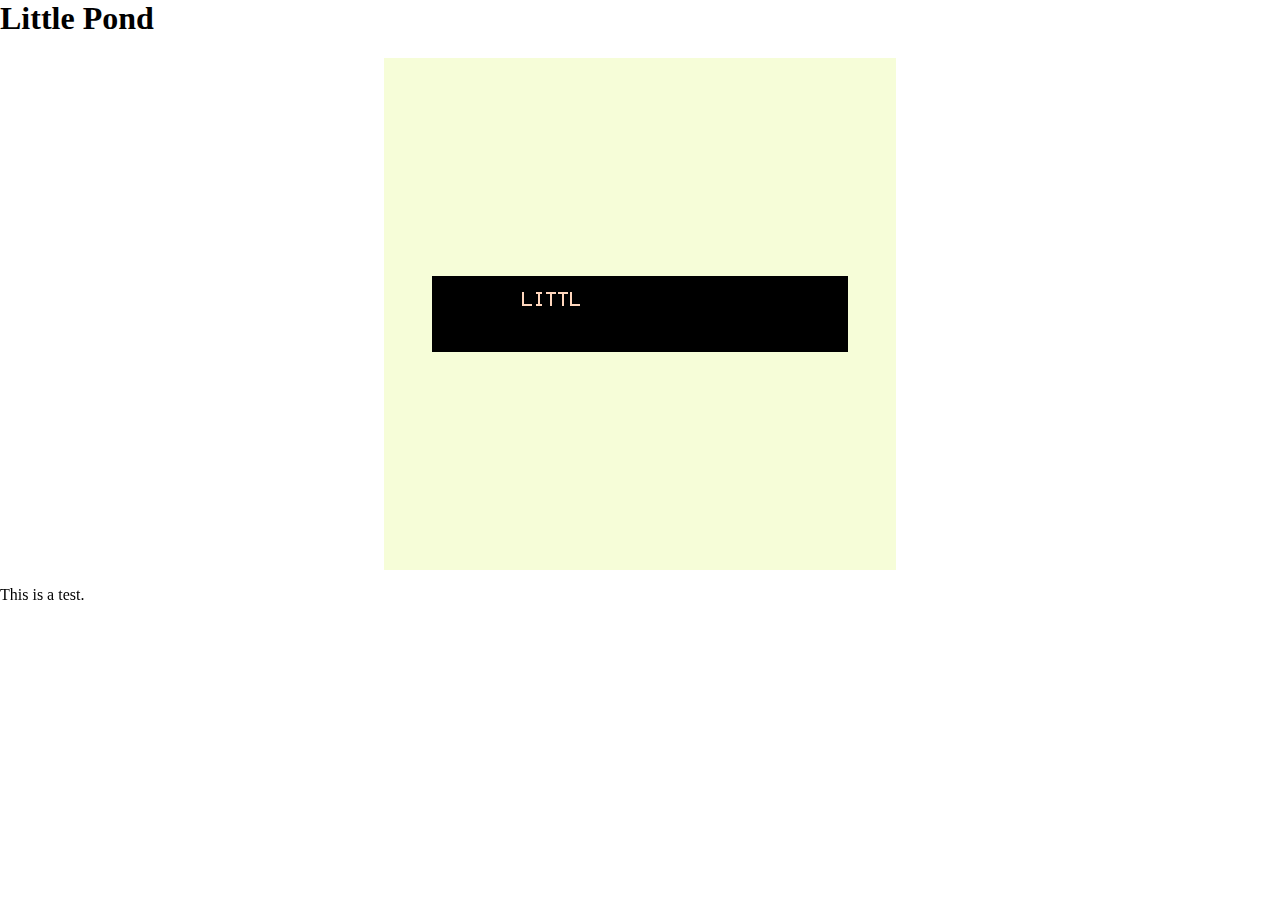
==== commit 53f4cfc1: "🍱 Add favicon" ====
--- a/index.html
+++ b/index.html
@@ -3,6 +3,14 @@
 <meta charset="UTF-8">
 
 <title>Little Pond - A Teacup Prequel</title>
+
+<link rel="apple-touch-icon" sizes="180x180" href="/apple-touch-icon.png">
+<link rel="icon" type="image/png" sizes="32x32" href="/favicon-32x32.png">
+<link rel="icon" type="image/png" sizes="16x16" href="/favicon-16x16.png">
+<link rel="manifest" href="/site.webmanifest">
+<link rel="mask-icon" href="/safari-pinned-tab.svg" color="#5bbad5">
+<meta name="msapplication-TileColor" content="#da532c">
+<meta name="theme-color" content="#ffffff">
 
 <script type="text/bitsyGameData" id="exportedGameData">
 """
@@ -7085,8 +7093,6 @@
 
 #game {
 	background:black;
-	width:100vw;
-	max-width:100vh;
 	margin:auto;
 	display:block;
 }
@@ -17155,8 +17161,10 @@
 
 <!-- DOCUMENT BODY -->
 <body onload="startExportedGame()">
+	<h1>Little Pond</h1>
 	<!-- GAME CANVAS -->
 	<canvas id="game"></canvas>
+	<p>This is a test.</p>
 
 
 
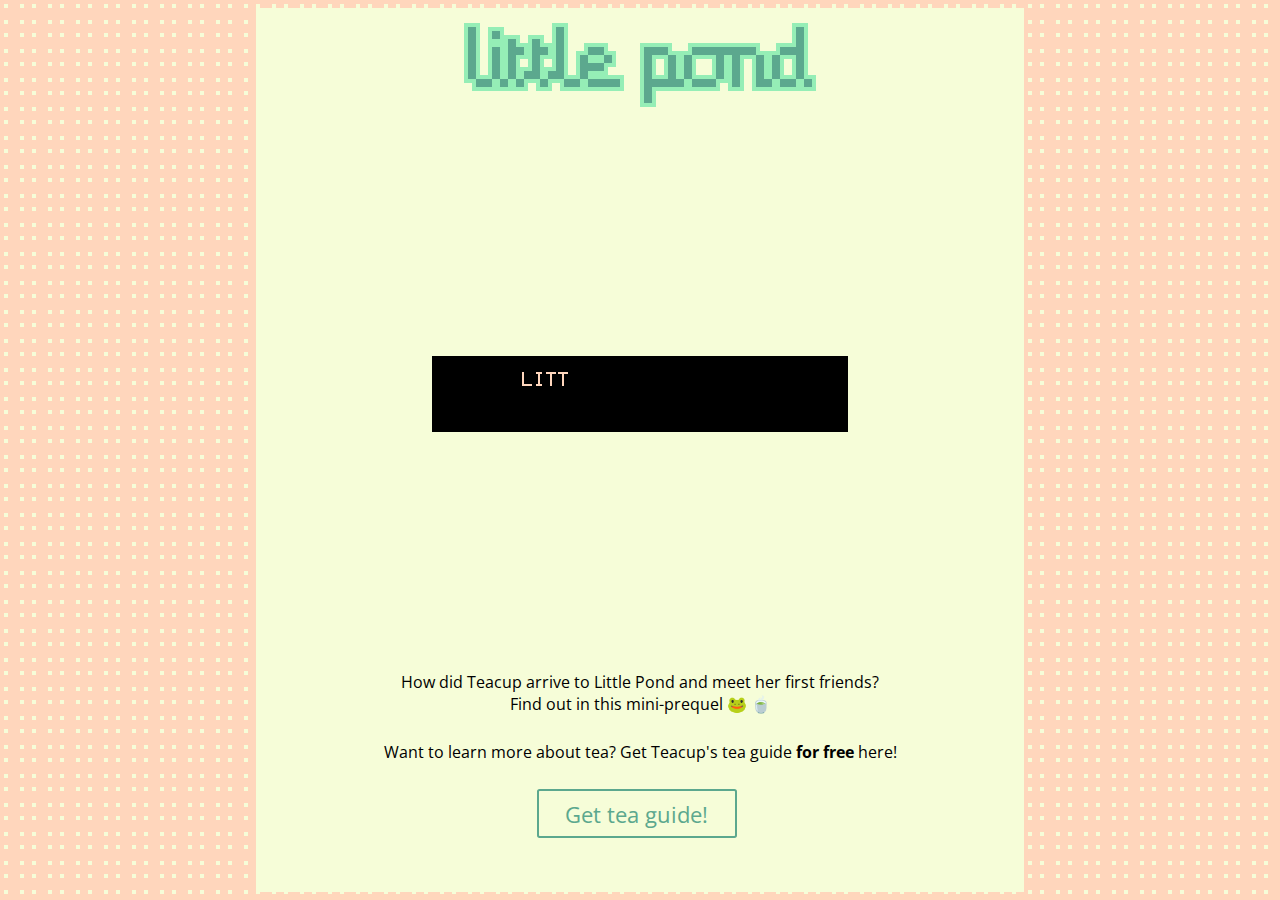
==== commit b88c3ef2: "💄 Make page pretty" ====
--- a/index.html
+++ b/index.html
@@ -3,6 +3,9 @@
 <meta charset="UTF-8">
 
 <title>Little Pond - A Teacup Prequel</title>
+
+<link rel="preconnect" href="https://fonts.gstatic.com">
+<link href="https://fonts.googleapis.com/css2?family=Open+Sans&display=swap" rel="stylesheet"> 
 
 <link rel="apple-touch-icon" sizes="180x180" href="/apple-touch-icon.png">
 <link rel="icon" type="image/png" sizes="32x32" href="/favicon-32x32.png">
@@ -7079,16 +7082,9 @@
 </script>
 
 <style>
-html {
-	margin:0px;
-	padding:0px;
-}
-
 body {
-	margin:0px;
-	padding:0px;
-	overflow:hidden;
-	background:#ffffff;
+	background-image: url("bg.png");
+	background-repeat: repeat;
 }
 
 #game {
@@ -7096,6 +7092,47 @@
 	margin:auto;
 	display:block;
 }
+
+img {
+	padding: 10px;
+}
+
+p, a {
+	padding: 5px;
+	text-align: center;
+	font-family: 'Open Sans', sans-serif;
+}
+
+a.button {
+	display:inline-block;
+	padding:0.35em 1.2em;
+	border:0.1em solid #5CA88E;
+	margin:0 0.3em 0.3em 0;
+	border-radius:0.12em;
+	box-sizing: border-box;
+	text-decoration:none;
+	font-family:'Open Sans',sans-serif;
+	font-size: 22px;
+	color:#5CA88E;
+	text-align:center;
+	transition: all 0.2s;
+}
+
+a.button:hover {
+	color:black;
+	background-color:#95EEB6;
+}
+
+#content {
+	margin-left: auto;
+	margin-right: auto;
+	width: 768px;
+	position: relative;
+  	height: auto;
+  	min-height: 100% !important;
+	background: #F6FDD8;
+}
+
 </style>
 
 <!-- SCRIPTS -->
@@ -17161,11 +17198,11 @@
 
 <!-- DOCUMENT BODY -->
 <body onload="startExportedGame()">
-	<h1>Little Pond</h1>
-	<!-- GAME CANVAS -->
-	<canvas id="game"></canvas>
-	<p>This is a test.</p>
-
-
-
+	<div id="content">
+		<p><img src="logo.png"></p>
+		<div id="touchTrigger"><canvas id="game"></canvas></div>
+		<p>How did Teacup arrive to Little Pond and meet her first friends? <br> Find out in this mini-prequel 🐸 🍵</p>
+		<p>Want to learn more about tea? Get Teacup's tea guide <b>for free</b> here!</p>
+		<p><a href="https://newsletter.smarto.club/" class="button">Get tea guide!</a></p>
+	</div>
 </body></html>